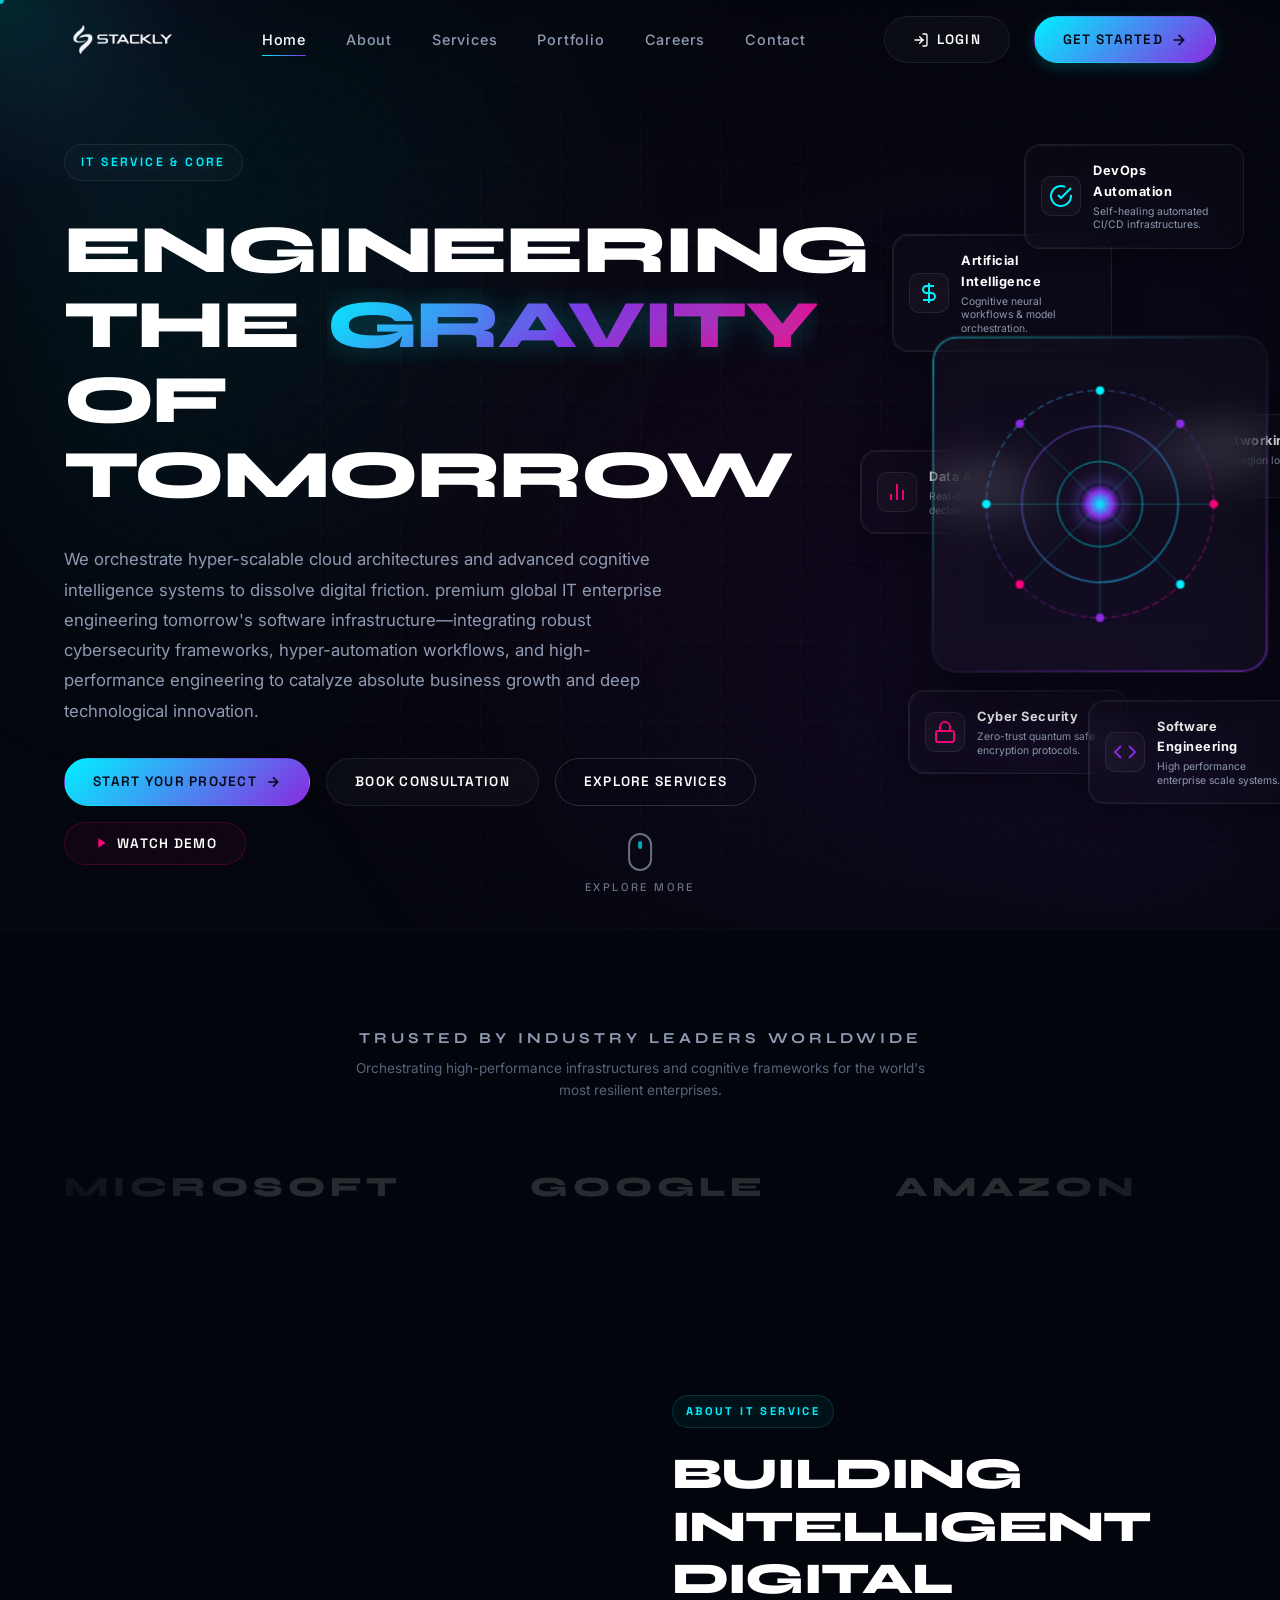
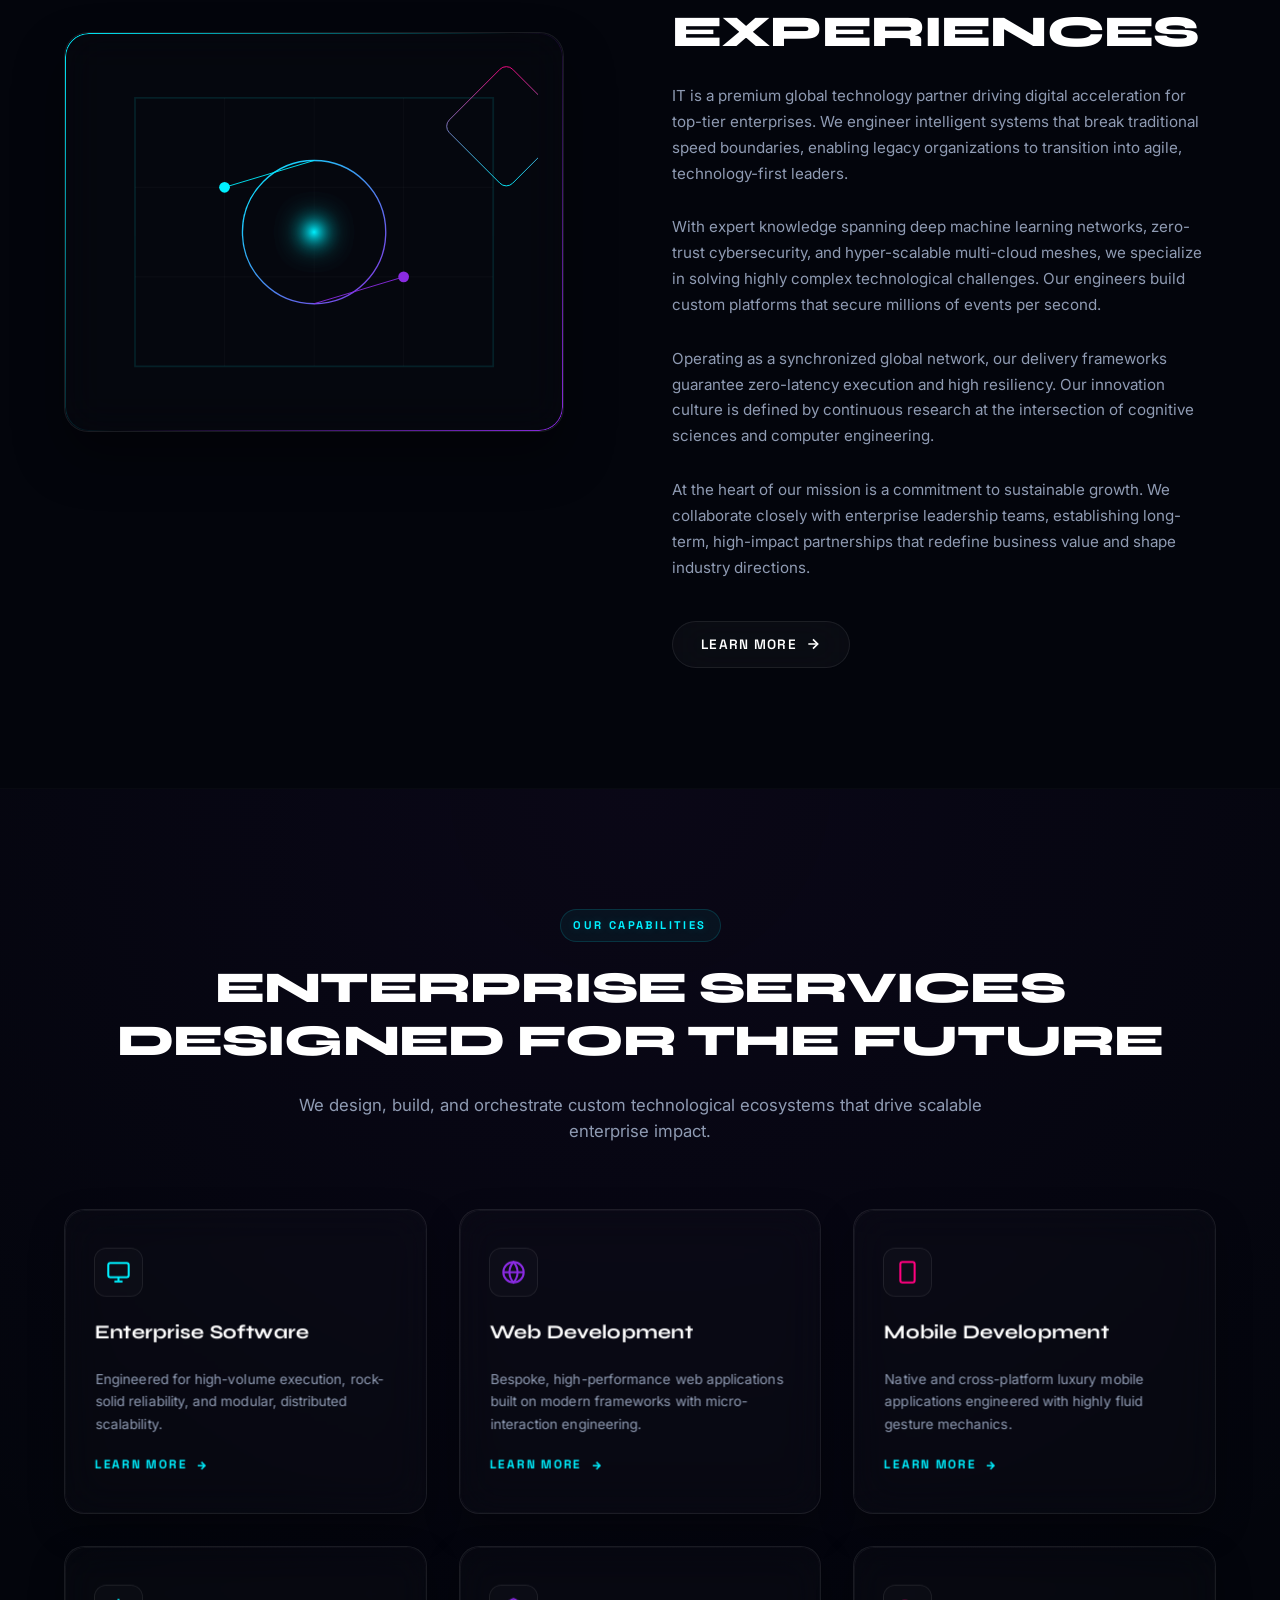
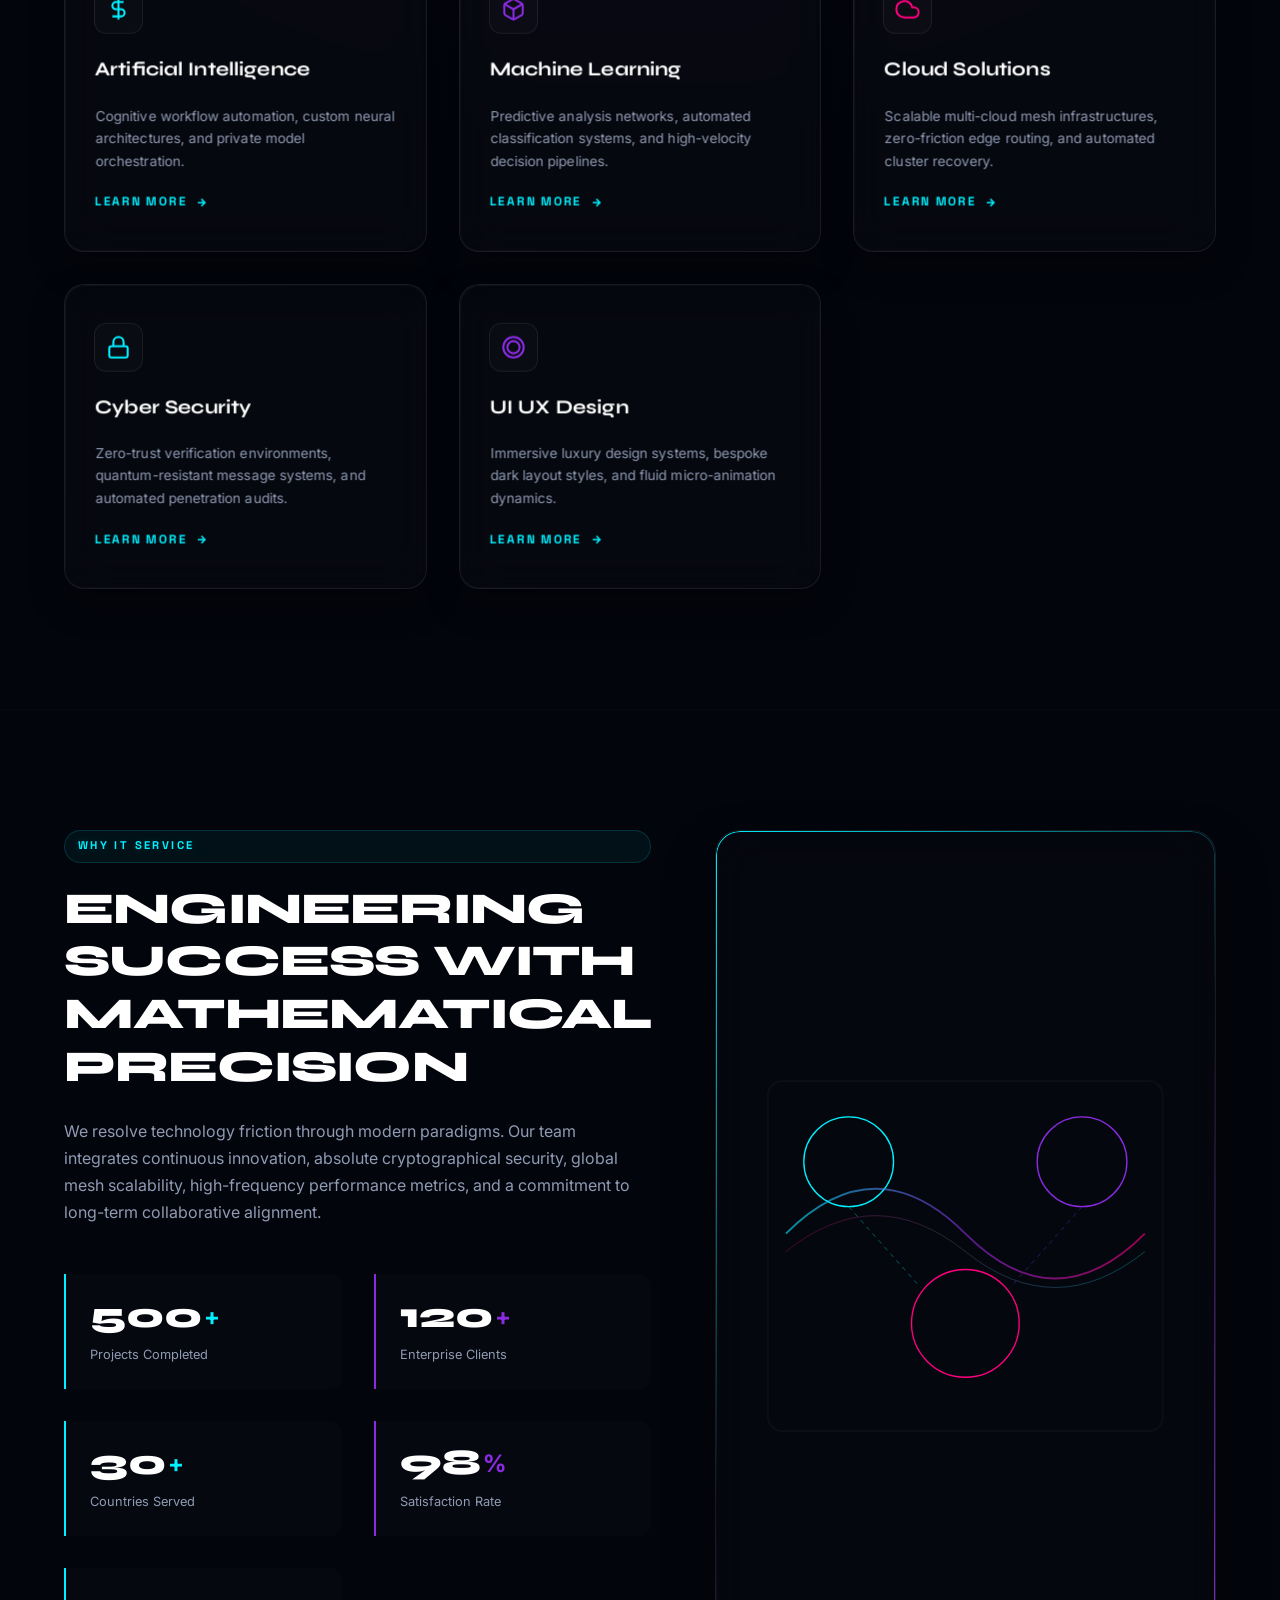
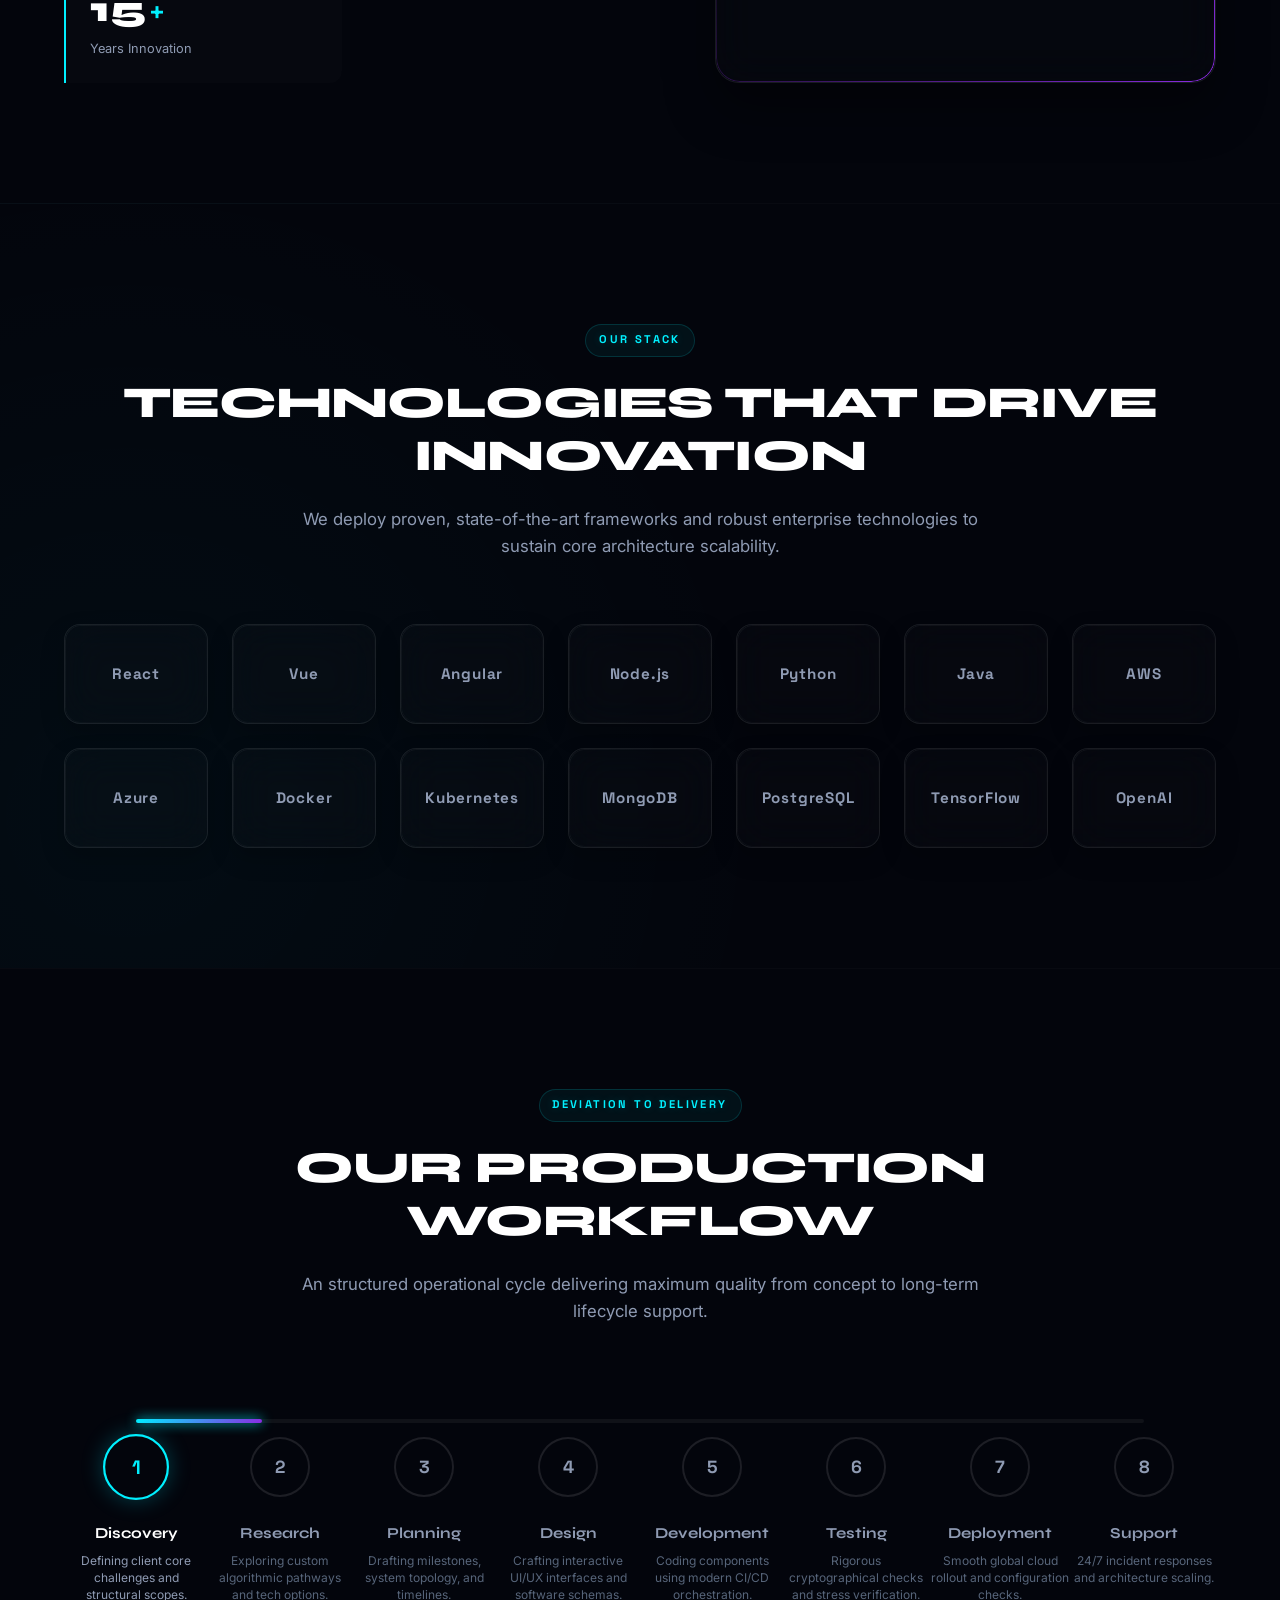
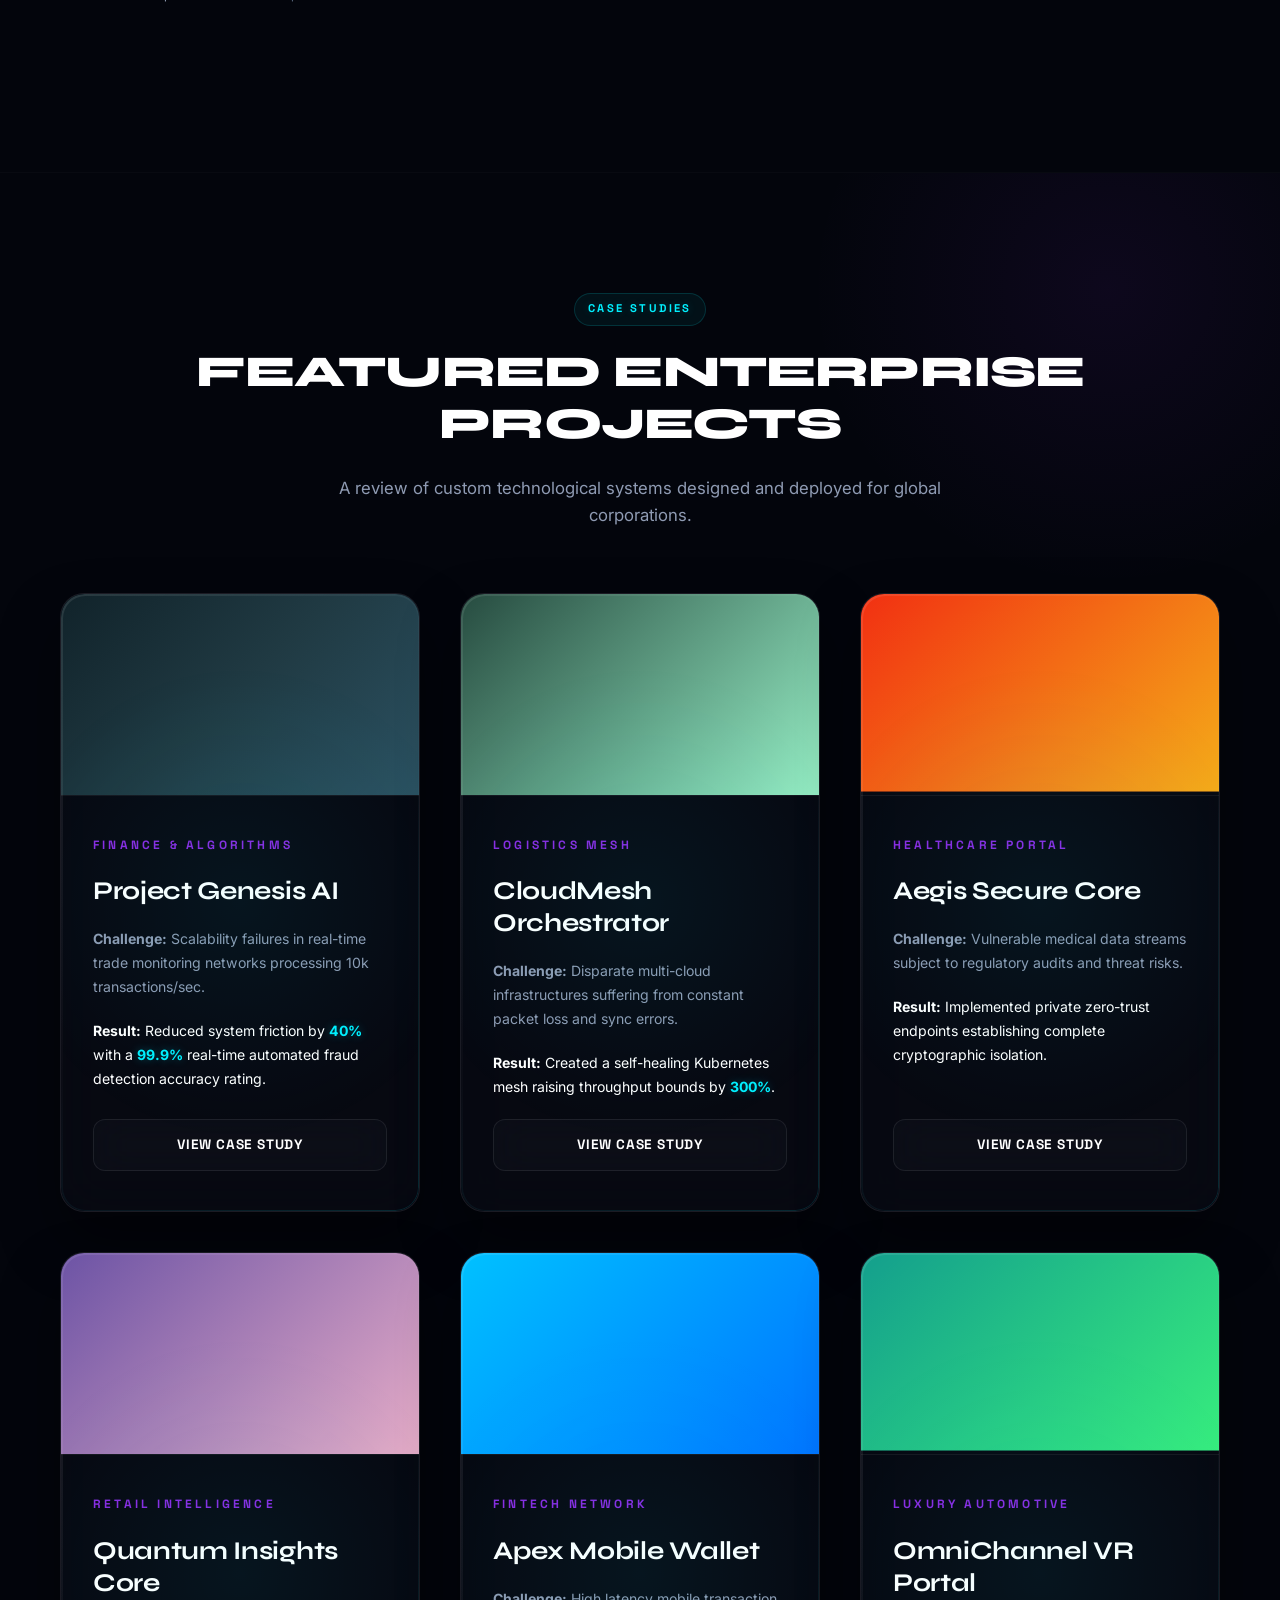
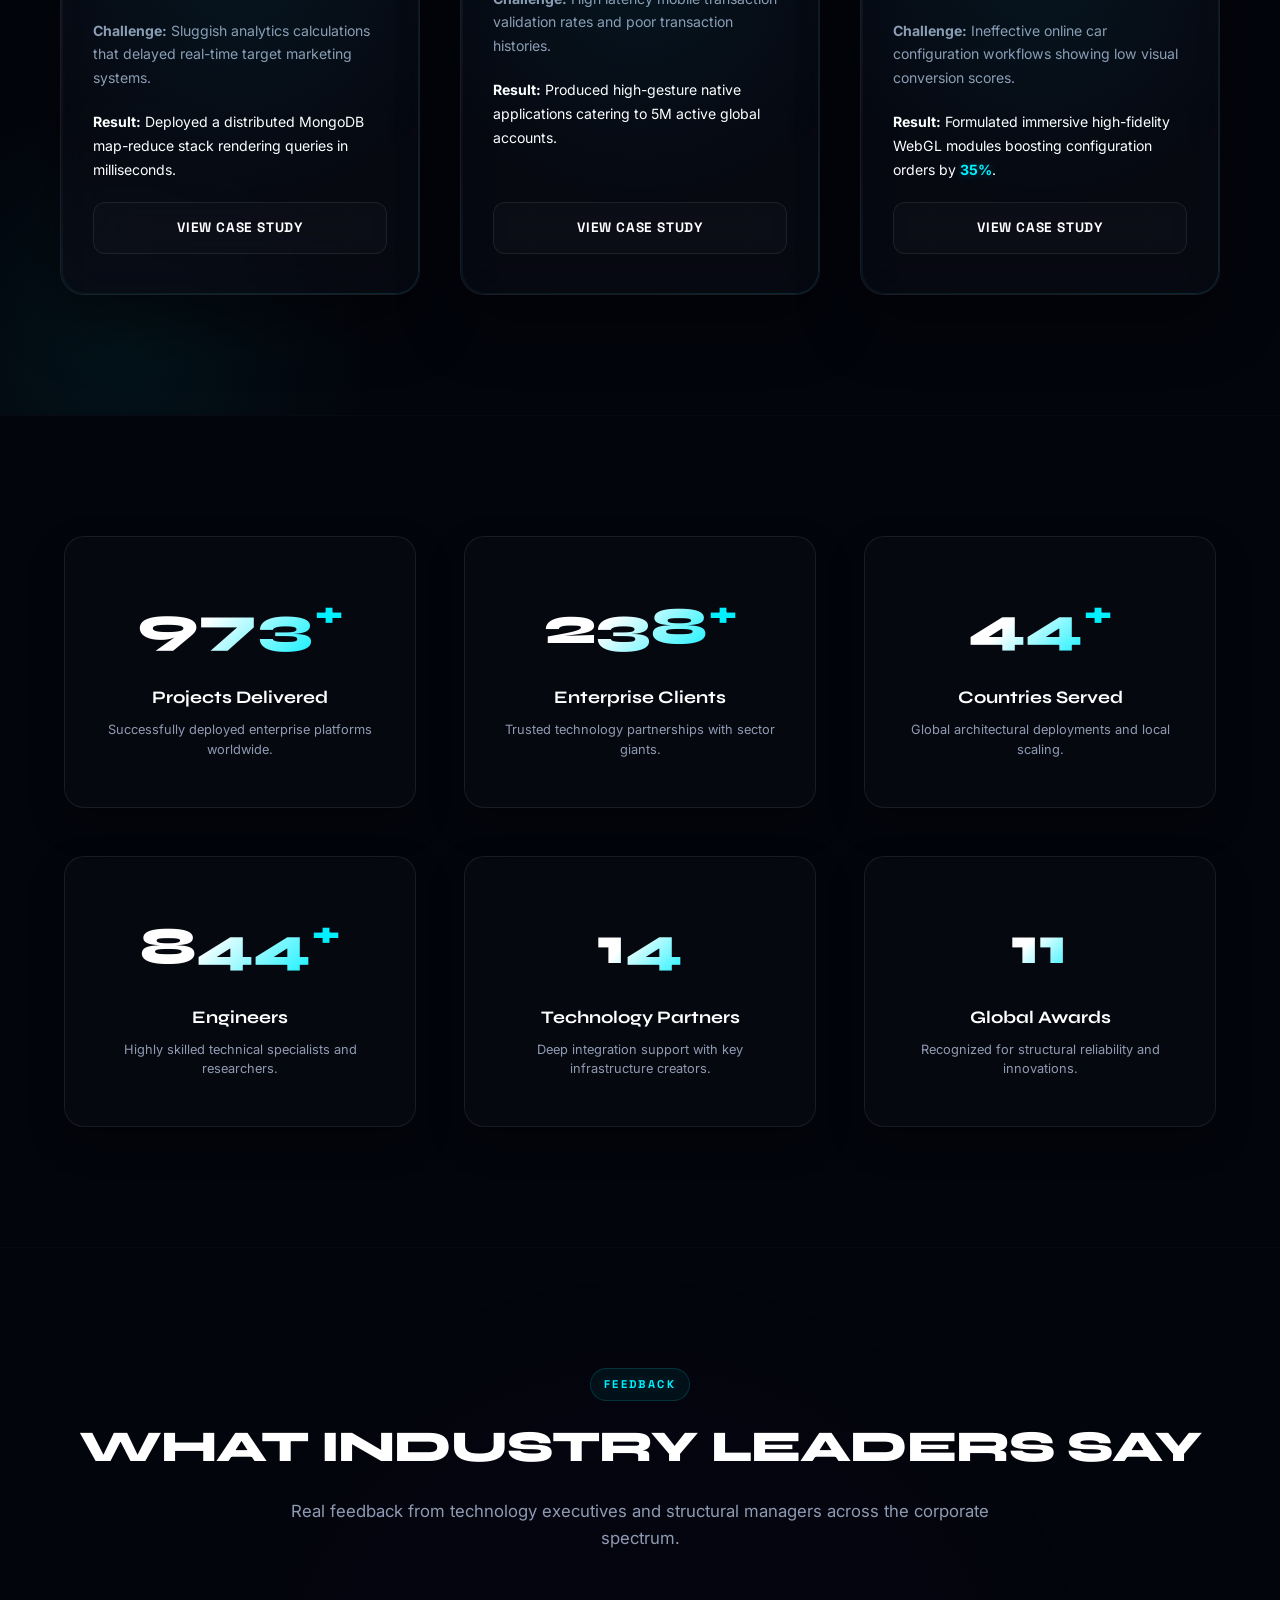
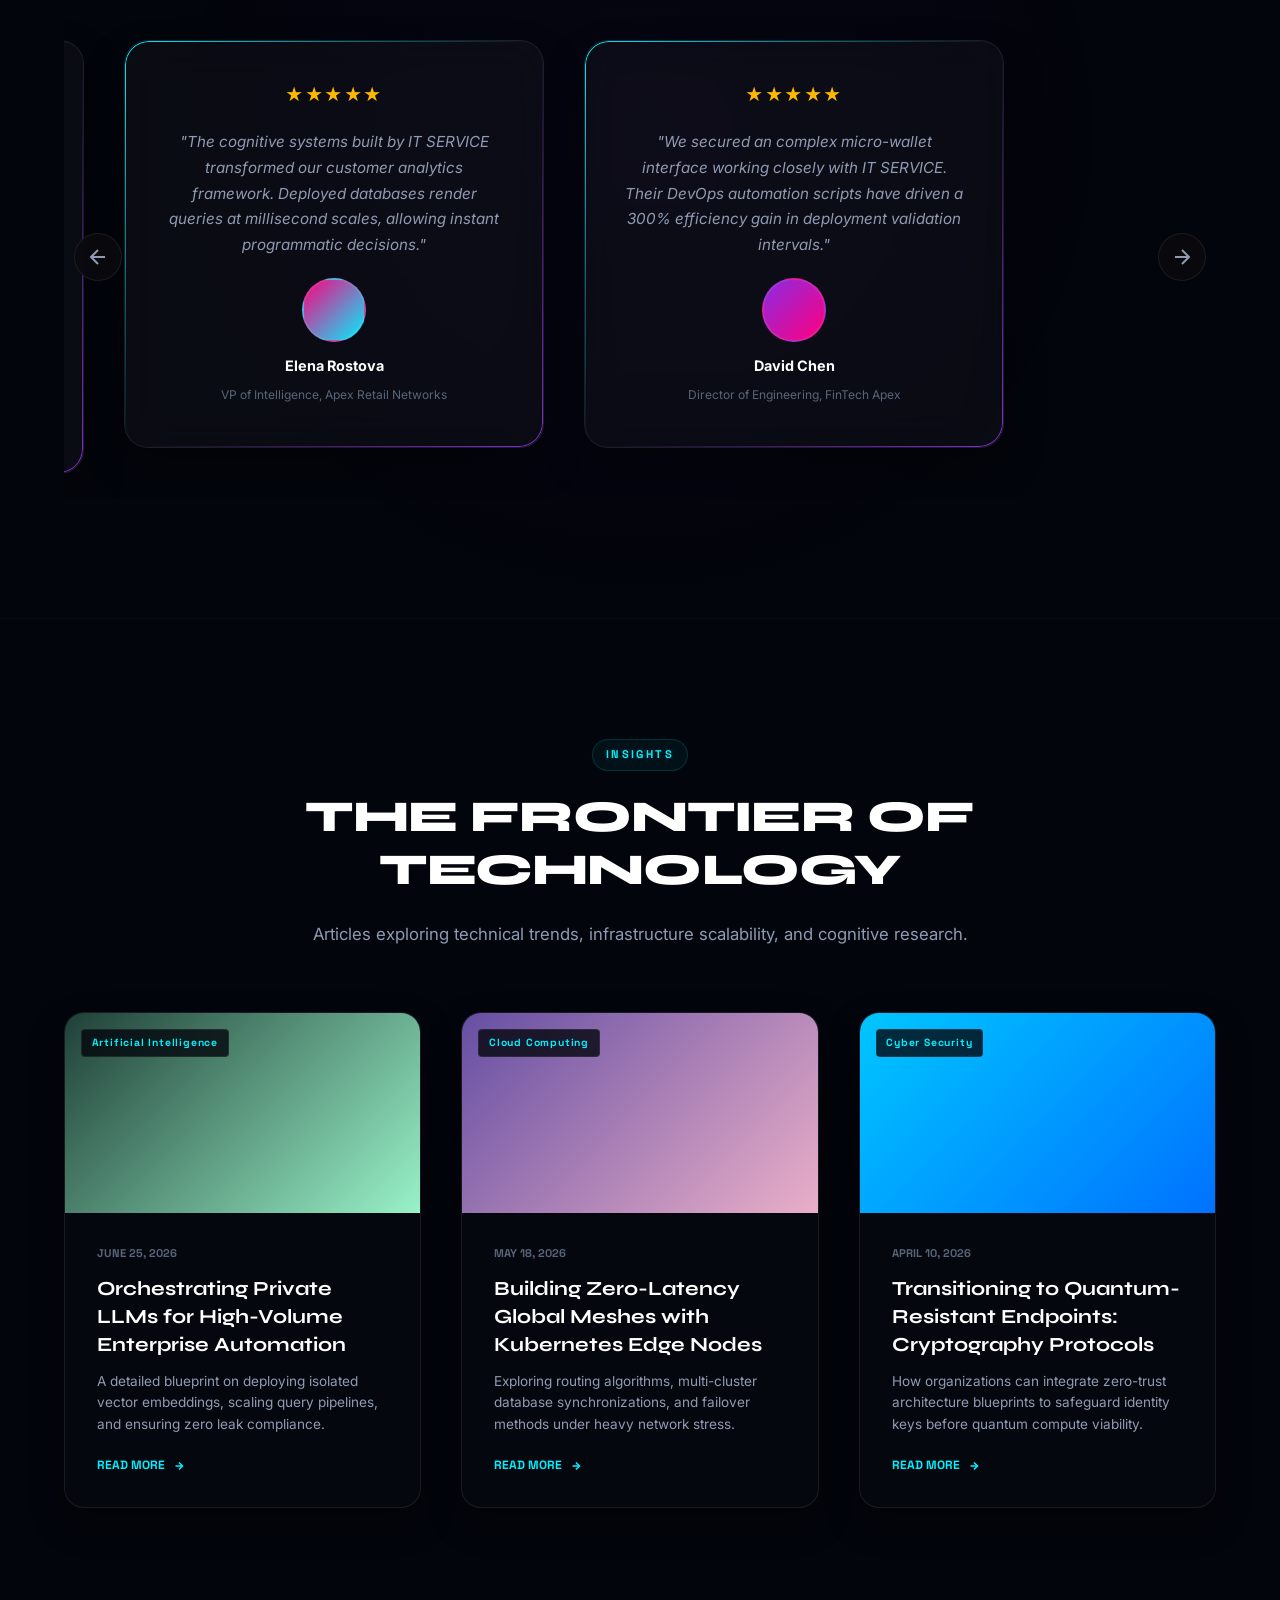
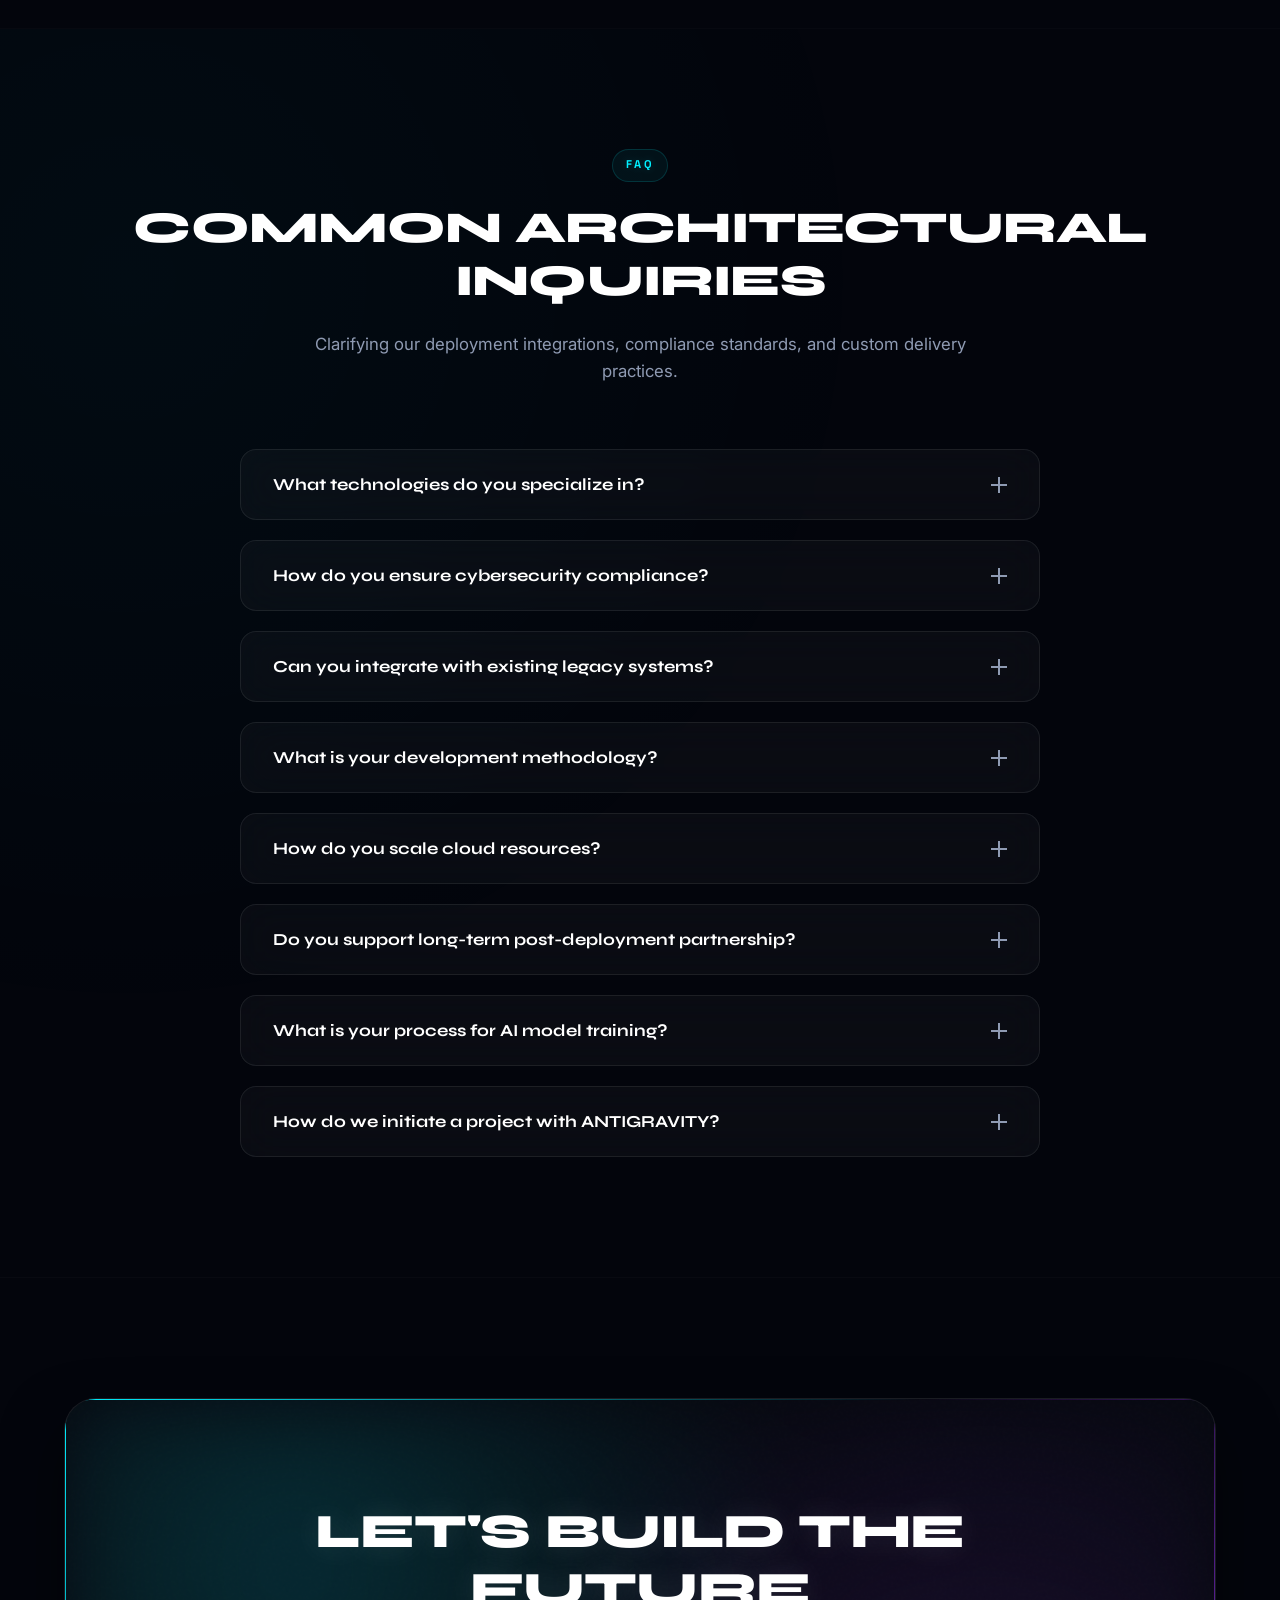
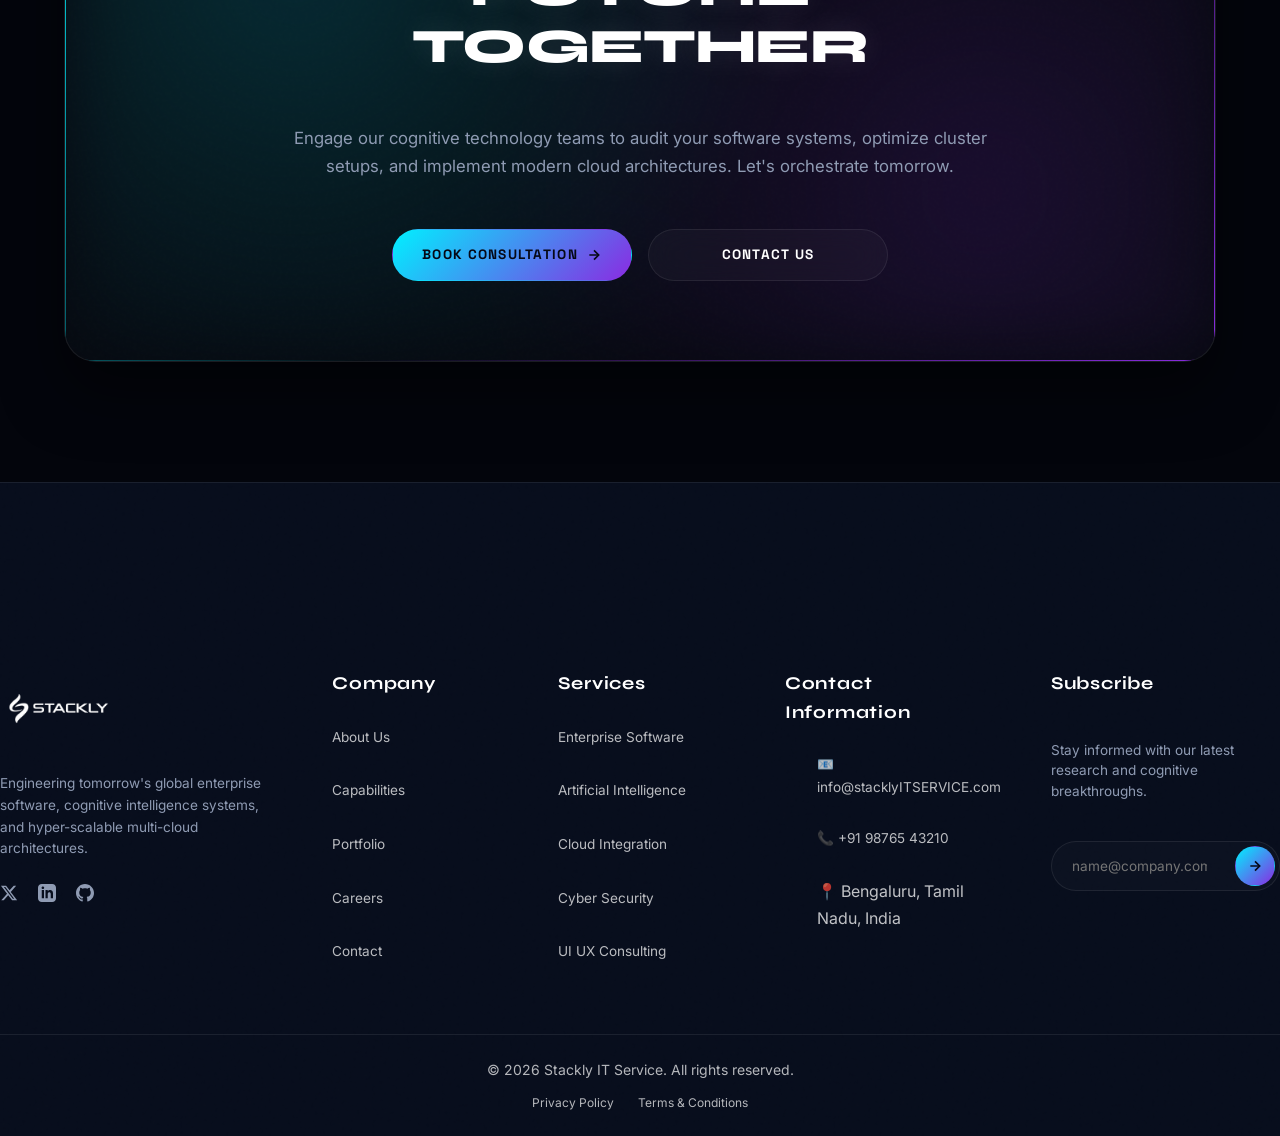
==== index.html @ c68f9cc6 "first commit" ====
<!DOCTYPE html>
<html lang="en">

<head>
    <meta charset="UTF-8">
    <meta name="viewport" content="width=device-width, initial-scale=1.0">
    <title>IT SERVICE</title>

    <!-- Meta Tags for SEO -->
    <meta name="description"
        content="ANTIGRAVITY engineers tomorrow's global enterprise software, cognitive intelligence systems, and hyper-scalable cloud solutions. Discover luxury IT architecture.">
    <meta name="keywords"
        content="Enterprise Software, Artificial Intelligence, Cloud Infrastructure, Cyber Security, Automation, Digital Transformation, Luxury IT, Vercel design, Tesla inspired">
    <meta name="author" content="ANTIGRAVITY Group">

    <!-- Open Graph / Social -->
    <meta property="og:title" content="ANTIGRAVITY | Premium Enterprise IT & Intelligence">
    <meta property="og:description"
        content="Orchestrating high-performance digital transformation. Discover our advanced technology systems.">
    <meta property="og:type" content="website">
    <meta property="og:site_name" content="ANTIGRAVITY">

    <!-- Fonts -->
    <link rel="preconnect" href="https://fonts.googleapis.com">
    <link rel="preconnect" href="https://fonts.gstatic.com" crossorigin>
    <link
        href="https://fonts.googleapis.com/css2?family=Inter:wght@300;400;500;600;700&family=Syne:wght@500;700;800&family=Space+Grotesk:wght@400;500;700&display=swap"
        rel="stylesheet">

    <!-- Stylesheets -->
    <link rel="stylesheet" href="style.css">
</head>

<body class="loading">

    <!-- Custom Cursor & Background Glow Spotlights -->
    <div class="cursor-glow" id="cursorGlow"></div>
    <div class="custom-cursor" id="customCursor"></div>

    <!-- PREMIUM LOADER -->
    <div id="loader" class="loader-container">
        <!-- Aurora and Noise backgrounds -->
        <div class="loader-aurora"></div>
        <div class="loader-noise"></div>
        <div class="loader-particles" id="loaderParticles"></div>

        <div class="loader-content">
            <!-- Rotating Glow Ring -->
            <div class="loader-ring-wrapper">
                <div class="loader-glow-ring"></div>
                <!-- Animated SVG Logo -->
                <svg class="loader-logo" viewBox="0 0 100 100" fill="none" xmlns="http://www.w3.org/2000/svg">
                    <path d="M50 15L85 75H15L50 15Z" stroke="url(#logoGlow)" stroke-width="4" stroke-linejoin="round" />
                    <path d="M50 35L70 70H30L50 35Z" fill="url(#logoFill)" />
                    <circle cx="50" cy="50" r="8" fill="#00f0ff" class="logo-core" />
                    <defs>
                        <linearGradient id="logoGlow" x1="15" y1="15" x2="85" y2="75" gradientUnits="userSpaceOnUse">
                            <stop offset="0%" stop-color="#00f0ff" />
                            <stop offset="50%" stop-color="#8a2be2" />
                            <stop offset="100%" stop-color="#ff007f" />
                        </linearGradient>
                        <linearGradient id="logoFill" x1="30" y1="35" x2="70" y2="70" gradientUnits="userSpaceOnUse">
                            <stop offset="0%" stop-color="rgba(0, 240, 255, 0.4)" />
                            <stop offset="100%" stop-color="rgba(138, 43, 226, 0.1)" />
                        </linearGradient>
                    </defs>
                </svg>
            </div>

            <!-- Progress indicators -->
            <h2 class="loader-title">IT SERVICE</h2>
            <div class="loader-progress-container">
                <div class="loader-progress-bar" id="progressBar"></div>
            </div>
            <div class="loader-stats">
                <span class="loader-percentage" id="loaderPercentage">0%</span>
                <span class="loader-status-text" id="loaderStatusText">Loading Experience...</span>
            </div>
        </div>
    </div>

    <!-- PREMIUM NAVBAR -->
    <header class="navbar" id="mainNavbar">
        <div class="navbar-container">
            <!-- Premium Logo -->
            <a href="#" class="logo-link">
    <img src="assets/logo.webp" alt="IT Logo" class="site-logo">
</a>

            <!-- Navigation Links (Center) -->
            <nav class="nav-menu">
                <ul class="nav-list">
                    <li class="nav-item"><a href="index.html" class="nav-link active">Home</a></li>
                    <li class="nav-item"><a href="about.html" class="nav-link">About</a></li>
                    <li class="nav-item"><a href="services.html" class="nav-link">Services</a></li>
                    <li class="nav-item"><a href="portfolio.html" class="nav-link">Portfolio</a></li>
                    <li class="nav-item"><a href="careers.html" class="nav-link">Careers</a></li>
                    <li class="nav-item"><a href="contact.html" class="nav-link">Contact</a></li>
                </ul>
            </nav>

            <!-- Action Buttons (Right) -->
            <div class="nav-actions">
                <a href="javascript:void(0)" class="btn btn-login btn-magnetic" onclick="openAuth()">

                    <span class="btn-ripple-container"></span>

                    <span class="btn-inner">
                        <svg class="icon-login" width="16" height="16" viewBox="0 0 24 24" fill="none"
                            stroke="currentColor" stroke-width="2" stroke-linecap="round" stroke-linejoin="round">
                            <path d="M15 3h4a2 2 0 0 1 2 2v14a2 2 0 0 1-2 2h-4" />
                            <polyline points="10 17 15 12 10 7" />
                            <line x1="15" y1="12" x2="3" y2="12" />
                        </svg>

                        LOGIN
                    </span>

                </a>
                <a href="contact.html" class="btn btn-started btn-magnetic">
                    <span class="btn-ripple-container"></span>
                    <span class="btn-inner">
                        GET STARTED
                        <svg class="icon-arrow" width="16" height="16" viewBox="0 0 24 24" fill="none"
                            stroke="currentColor" stroke-width="2.5" stroke-linecap="round" stroke-linejoin="round">
                            <line x1="5" y1="12" x2="19" y2="12" />
                            <polyline points="12 5 19 12 12 19" />
                        </svg>
                    </span>
                </a>
            </div>

            <!-- Hamburger Button -->
            <button class="hamburger-btn" id="mobileMenuToggle" aria-label="Toggle Menu">
                <span class="hamburger-line"></span>
                <span class="hamburger-line"></span>
                <span class="hamburger-line"></span>
            </button>
        </div>
    </header>

    <!-- MOBILE FULLSCREEN OVERLAY MENU -->
    <div class="mobile-overlay" id="mobileOverlay">
        <div class="mobile-overlay-noise"></div>
        <div class="mobile-overlay-container">
            <nav class="mobile-nav">
                <ul class="mobile-list">
                    <li class="mobile-item"><a href="index.html" class="mobile-link active">Home</a></li>
                    <li class="mobile-item"><a href="about.html" class="mobile-link">About</a></li>
                    <li class="mobile-item"><a href="services.html" class="mobile-link">Services</a></li>
                    <li class="mobile-item"><a href="portfolio.html" class="mobile-link">Portfolio</a></li>
                    <li class="mobile-item"><a href="careers.html" class="mobile-link">Careers</a></li>
                    <li class="mobile-item"><a href="contact.html" class="mobile-link">Contact</a></li>
                </ul>
            </nav>
            <div class="mobile-actions">
                <a href="login.html" class="btn btn-login btn-magnetic">
                    <span class="btn-inner">
                        <svg class="icon-login" width="18" height="18" viewBox="0 0 24 24" fill="none"
                            stroke="currentColor" stroke-width="2" stroke-linecap="round" stroke-linejoin="round">
                            <path d="M15 3h4a2 2 0 0 1 2 2v14a2 2 0 0 1-2 2h-4" />
                            <polyline points="10 17 15 12 10 7" />
                            <line x1="15" y1="12" x2="3" y2="12" />
                        </svg>
                        LOGIN
                    </span>
                </a>
                <a href="contact.html" class="btn btn-started btn-magnetic">
                    <span class="btn-inner">
                        GET STARTED
                        <svg class="icon-arrow" width="18" height="18" viewBox="0 0 24 24" fill="none"
                            stroke="currentColor" stroke-width="2.5" stroke-linecap="round" stroke-linejoin="round">
                            <line x1="5" y1="12" x2="19" y2="12" />
                            <polyline points="12 5 19 12 12 19" />
                        </svg>
                    </span>
                </a>
            </div>
            <!-- Social Icons -->
            <div class="mobile-socials">
                <a href="#" class="social-link" aria-label="Twitter">
                    <svg width="20" height="20" fill="currentColor" viewBox="0 0 24 24">
                        <path
                            d="M18.244 2.25h3.308l-7.227 8.26 8.502 11.24H16.17l-5.214-6.817L4.99 21.75H1.68l7.73-8.835L1.254 2.25H8.08l4.713 6.231zm-1.161 17.52h1.833L7.084 4.126H5.117z" />
                    </svg>
                </a>
                <a href="#" class="social-link" aria-label="LinkedIn">
                    <svg width="20" height="20" fill="currentColor" viewBox="0 0 24 24">
                        <path
                            d="M19 0h-14c-2.761 0-5 2.239-5 5v14c0 2.761 2.239 5 5 5h14c2.762 0 5-2.239 5-5v-14c0-2.761-2.238-5-5-5zm-11 19h-3v-11h3v11zm-1.5-12.268c-.966 0-1.75-.779-1.75-1.75s.784-1.75 1.75-1.75 1.75.779 1.75 1.75-.784 1.75-1.75 1.75zm13.5 12.268h-3v-5.604c0-3.368-4-3.113-4 0v5.604h-3v-11h3v1.765c1.396-2.586 7-2.777 7 2.476v6.759z" />
                    </svg>
                </a>
                <a href="#" class="social-link" aria-label="GitHub">
                    <svg width="20" height="20" fill="currentColor" viewBox="0 0 24 24">
                        <path
                            d="M12 0c-6.626 0-12 5.373-12 12 0 5.302 3.438 9.8 8.207 11.387.599.111.793-.261.793-.577v-2.234c-3.338.726-4.033-1.416-4.033-1.416-.546-1.387-1.333-1.756-1.333-1.756-1.089-.745.083-.729.083-.729 1.205.084 1.839 1.237 1.839 1.237 1.07 1.834 2.807 1.304 3.492.997.107-.775.418-1.305.762-1.604-2.665-.305-5.467-1.334-5.467-5.931 0-1.311.469-2.381 1.236-3.221-.124-.303-.535-1.524.117-3.176 0 0 1.008-.322 3.301 1.23.957-.266 1.983-.399 3.003-.404 1.02.005 2.047.138 3.006.404 2.291-1.552 3.297-1.23 3.297-1.23.653 1.653.242 2.874.118 3.176.77.84 1.235 1.911 1.235 3.221 0 4.609-2.807 5.624-5.479 5.921.43.372.823 1.102.823 2.222v3.293c0 .319.192.694.801.576 4.765-1.589 8.199-6.086 8.199-11.386 0-6.627-5.373-12-12-12z" />
                    </svg>
                </a>
            </div>
        </div>
    </div>

    <!-- HERO SECTION -->
    <main class="hero-section" id="heroSection">
        <!-- Aurora and Mesh background elements -->
        <div class="hero-aurora-bg"></div>
        <div class="hero-grid-lines"></div>
        <div class="hero-glow-spotlight" id="heroSpotlight"></div>
        <div class="hero-noise-texture"></div>

        <div class="hero-container">
            <!-- Left Side copy -->
            <div class="hero-left">
                <div class="reveal-wrapper">
                    <span class="hero-badge">IT SERVICE & CORE</span>
                </div>
                <h1 class="hero-heading">
                    <span class="word-wrapper"><span class="word">ENGINEERING</span></span>
                    <span class="word-wrapper"><span class="word">THE</span></span>
                    <span class="word-wrapper"><span class="word-glow">GRAVITY</span></span>
                    <span class="word-wrapper"><span class="word">OF</span></span>
                    <span class="word-wrapper"><span class="word">TOMORROW</span></span>
                </h1>

                <p class="hero-subheading">
                    We orchestrate hyper-scalable cloud architectures and advanced cognitive intelligence systems to
                    dissolve digital friction. premium global IT enterprise engineering tomorrow's
                    software infrastructure—integrating robust cybersecurity frameworks, hyper-automation workflows, and
                    high-performance engineering to catalyze absolute business growth and deep technological innovation.
                </p>

                <!-- Button layout -->
                <div class="hero-button-group">
                    <a href="contact.html" class="btn btn-primary btn-magnetic">
                        <span class="btn-ripple-container"></span>
                        <span class="btn-inner">
                            START YOUR PROJECT
                            <svg class="icon-arrow" width="16" height="16" viewBox="0 0 24 24" fill="none"
                                stroke="currentColor" stroke-width="2.5">
                                <line x1="5" y1="12" x2="19" y2="12" />
                                <polyline points="12 5 19 12 12 19" />
                            </svg>
                        </span>
                    </a>

                    <a href="#" class="btn btn-secondary btn-magnetic">
                        <span class="btn-ripple-container"></span>
                        <span class="btn-inner">BOOK CONSULTATION</span>
                    </a>

                    <a href="#" class="btn btn-outline btn-magnetic">
                        <span class="btn-ripple-container"></span>
                        <span class="btn-inner">EXPLORE SERVICES</span>
                    </a>

                    <button class="btn btn-demo btn-magnetic" id="watchDemoBtn">
                        <span class="btn-ripple-container"></span>
                        <span class="btn-inner">
                            <svg class="icon-play" width="16" height="16" viewBox="0 0 24 24" fill="currentColor">
                                <path d="M8 5v14l11-7z" />
                            </svg>
                            WATCH DEMO
                        </span>
                    </button>
                </div>
            </div>

            <!-- Right Side interactive graphic with orbiting floating technology cards -->
            <div class="hero-right">
                <div class="hero-graphic-wrapper" id="parallaxContainer">

                    <!-- Premium central card with reflection and glowing borders -->
                    <div class="hero-main-card">
                        <div class="card-glow-border"></div>
                        <div class="card-reflection"></div>

                        <!-- Core premium vector graphic representing global intelligence node -->
                        <div class="hero-core-graphic">
                            <svg viewBox="0 0 400 400" fill="none" xmlns="http://www.w3.org/2000/svg"
                                class="quantum-node-svg">
                                <circle cx="200" cy="200" r="160" stroke="url(#coreRingGrad)" stroke-width="1.5"
                                    stroke-dasharray="10 5" class="svg-orbit-ring ring-outer" />
                                <circle cx="200" cy="200" r="110" stroke="url(#coreRingGrad2)" stroke-width="2"
                                    class="svg-orbit-ring ring-mid" />
                                <circle cx="200" cy="200" r="60" stroke="#00f0ff" stroke-width="1"
                                    class="svg-orbit-ring ring-inner" />

                                <!-- Core glowing node -->
                                <circle cx="200" cy="200" r="30" fill="url(#coreGlowGrad)" filter="url(#glowFilter)"
                                    class="svg-core-node" />

                                <!-- Connections -->
                                <g stroke="rgba(0, 240, 255, 0.4)" stroke-width="1">
                                    <line x1="200" y1="40" x2="200" y2="360" />
                                    <line x1="40" y1="200" x2="360" y2="200" />
                                    <line x1="87" y1="87" x2="313" y2="313" />
                                    <line x1="87" y1="313" x2="313" y2="87" />
                                </g>

                                <!-- Pulsing signal nodes -->
                                <circle cx="200" cy="40" r="6" fill="#00f0ff" class="signal-node node-n" />
                                <circle cx="313" cy="87" r="6" fill="#8a2be2" class="signal-node node-ne" />
                                <circle cx="360" cy="200" r="6" fill="#ff007f" class="signal-node node-e" />
                                <circle cx="313" cy="313" r="6" fill="#00f0ff" class="signal-node node-se" />
                                <circle cx="200" cy="360" r="6" fill="#8a2be2" class="signal-node node-s" />
                                <circle cx="87" cy="313" r="6" fill="#ff007f" class="signal-node node-sw" />
                                <circle cx="40" cy="200" r="6" fill="#00f0ff" class="signal-node node-w" />
                                <circle cx="87" cy="87" r="6" fill="#8a2be2" class="signal-node node-nw" />

                                <!-- Definitions -->
                                <defs>
                                    <filter id="glowFilter" x="-50%" y="-50%" width="200%" height="200%">
                                        <feGaussianBlur stdDeviation="15" result="blur" />
                                        <feMerge>
                                            <feMergeNode in="blur" />
                                            <feMergeNode in="SourceGraphic" />
                                        </feMerge>
                                    </filter>
                                    <linearGradient id="coreRingGrad" x1="40" y1="40" x2="360" y2="360"
                                        gradientUnits="userSpaceOnUse">
                                        <stop offset="0%" stop-color="rgba(0, 240, 255, 0.7)" />
                                        <stop offset="50%" stop-color="rgba(138, 43, 226, 0.4)" />
                                        <stop offset="100%" stop-color="rgba(255, 0, 127, 0.7)" />
                                    </linearGradient>
                                    <linearGradient id="coreRingGrad2" x1="90" y1="90" x2="310" y2="310"
                                        gradientUnits="userSpaceOnUse">
                                        <stop offset="0%" stop-color="rgba(138, 43, 226, 0.6)" />
                                        <stop offset="100%" stop-color="rgba(0, 240, 255, 0.6)" />
                                    </linearGradient>
                                    <radialGradient id="coreGlowGrad" cx="50%" cy="50%" r="50%">
                                        <stop offset="0%" stop-color="#00f0ff" />
                                        <stop offset="60%" stop-color="#8a2be2" />
                                        <stop offset="100%" stop-color="rgba(5, 8, 22, 0.9)" />
                                    </radialGradient>
                                </defs>
                            </svg>
                        </div>
                    </div>

                    <!-- FLOATING TECHNOLOGY CARDS (Distributed dynamically in 3D space around main container) -->
                    <!-- Card 1: Artificial Intelligence -->
                    <div class="tech-card card-ai" data-depth="0.15">
                        <div class="tech-card-glow"></div>
                        <div class="tech-card-icon">
                            <svg width="24" height="24" viewBox="0 0 24 24" fill="none" stroke="#00f0ff"
                                stroke-width="2">
                                <path d="M12 2v20M17 5H9.5a3.5 3.5 0 0 0 0 7h5a3.5 3.5 0 0 1 0 7H6" />
                            </svg>
                        </div>
                        <div class="tech-card-info">
                            <h3>Artificial Intelligence</h3>
                            <p>Cognitive neural workflows & model orchestration.</p>
                        </div>
                    </div>

                    <!-- Card 2: Cloud Infrastructure -->
                    <div class="tech-card card-cloud" data-depth="-0.2">
                        <div class="tech-card-glow"></div>
                        <div class="tech-card-icon">
                            <svg width="24" height="24" viewBox="0 0 24 24" fill="none" stroke="#8a2be2"
                                stroke-width="2">
                                <path d="M18 10h-1.26A8 8 0 1 0 9 20h9a5 5 0 0 0 0-10z" />
                            </svg>
                        </div>
                        <div class="tech-card-info">
                            <h3>Cloud Networking</h3>
                            <p>Global multi-region low latency mesh.</p>
                        </div>
                    </div>

                    <!-- Card 3: Cyber Security -->
                    <div class="tech-card card-security" data-depth="0.25">
                        <div class="tech-card-glow"></div>
                        <div class="tech-card-icon">
                            <svg width="24" height="24" viewBox="0 0 24 24" fill="none" stroke="#ff007f"
                                stroke-width="2">
                                <rect x="3" y="11" width="18" height="11" rx="2" ry="2" />
                                <path d="M7 11V7a5 5 0 0 1 10 0v4" />
                            </svg>
                        </div>
                        <div class="tech-card-info">
                            <h3>Cyber Security</h3>
                            <p>Zero-trust quantum safe encryption protocols.</p>
                        </div>
                    </div>

                    <!-- Card 4: DevOps & Automation -->
                    <div class="tech-card card-automation" data-depth="-0.1">
                        <div class="tech-card-glow"></div>
                        <div class="tech-card-icon">
                            <svg width="24" height="24" viewBox="0 0 24 24" fill="none" stroke="#00f0ff"
                                stroke-width="2">
                                <path d="M22 11.08V12a10 10 0 1 1-5.93-9.14" />
                                <polyline points="22 4 12 14.01 9 11.01" />
                            </svg>
                        </div>
                        <div class="tech-card-info">
                            <h3>DevOps Automation</h3>
                            <p>Self-healing automated CI/CD infrastructures.</p>
                        </div>
                    </div>

                    <!-- Card 5: Software Engineering -->
                    <div class="tech-card card-engineering" data-depth="0.3">
                        <div class="tech-card-glow"></div>
                        <div class="tech-card-icon">
                            <svg width="24" height="24" viewBox="0 0 24 24" fill="none" stroke="#8a2be2"
                                stroke-width="2">
                                <polyline points="16 18 22 12 16 6" />
                                <polyline points="8 6 2 12 8 18" />
                            </svg>
                        </div>
                        <div class="tech-card-info">
                            <h3>Software Engineering</h3>
                            <p>High performance enterprise scale systems.</p>
                        </div>
                    </div>

                    <!-- Card 6: Data Analytics -->
                    <div class="tech-card card-data" data-depth="-0.25">
                        <div class="tech-card-glow"></div>
                        <div class="tech-card-icon">
                            <svg width="24" height="24" viewBox="0 0 24 24" fill="none" stroke="#ff007f"
                                stroke-width="2">
                                <line x1="18" y1="20" x2="18" y2="10" />
                                <line x1="12" y1="20" x2="12" y2="4" />
                                <line x1="6" y1="20" x2="6" y2="14" />
                            </svg>
                        </div>
                        <div class="tech-card-info">
                            <h3>Data Analytics</h3>
                            <p>Real-time distributed decision intelligence.</p>
                        </div>
                    </div>

                </div>
            </div>
        </div>

        <!-- SCROLL INDICATOR -->
        <div class="scroll-indicator">
            <div class="mouse-icon">
                <span class="mouse-wheel"></span>
            </div>
            <span class="scroll-text">EXPLORE MORE</span>
        </div>
    </main>

    <!-- 1. TRUSTED BY GLOBAL ENTERPRISES (Infinite Logo Marquee) -->
    <section class="trusted-section reveal-on-scroll">
        <div class="section-container">
            <h2 class="marquee-title">TRUSTED BY INDUSTRY LEADERS WORLDWIDE</h2>
            <p class="marquee-subtitle">Orchestrating high-performance infrastructures and cognitive frameworks for the
                world's most resilient enterprises.</p>

            <div class="logo-marquee-wrapper">
                <div class="logo-marquee-track">
                    <!-- Original set -->
                    <div class="marquee-item"><span class="logo-text-glow">MICROSOFT</span></div>
                    <div class="marquee-item"><span class="logo-text-glow">GOOGLE</span></div>
                    <div class="marquee-item"><span class="logo-text-glow">AMAZON</span></div>
                    <div class="marquee-item"><span class="logo-text-glow">ORACLE</span></div>
                    <div class="marquee-item"><span class="logo-text-glow">IBM</span></div>
                    <div class="marquee-item"><span class="logo-text-glow">CISCO</span></div>
                    <div class="marquee-item"><span class="logo-text-glow">ADOBE</span></div>
                    <div class="marquee-item"><span class="logo-text-glow">INTEL</span></div>
                    <div class="marquee-item"><span class="logo-text-glow">NVIDIA</span></div>
                    <div class="marquee-item"><span class="logo-text-glow">SAP</span></div>
                    <div class="marquee-item"><span class="logo-text-glow">DELL</span></div>
                    <div class="marquee-item"><span class="logo-text-glow">OPENAI</span></div>
                    <!-- Duplicate set for infinite loop -->
                    <div class="marquee-item"><span class="logo-text-glow">MICROSOFT</span></div>
                    <div class="marquee-item"><span class="logo-text-glow">GOOGLE</span></div>
                    <div class="marquee-item"><span class="logo-text-glow">AMAZON</span></div>
                    <div class="marquee-item"><span class="logo-text-glow">ORACLE</span></div>
                    <div class="marquee-item"><span class="logo-text-glow">IBM</span></div>
                    <div class="marquee-item"><span class="logo-text-glow">CISCO</span></div>
                    <div class="marquee-item"><span class="logo-text-glow">ADOBE</span></div>
                    <div class="marquee-item"><span class="logo-text-glow">INTEL</span></div>
                    <div class="marquee-item"><span class="logo-text-glow">NVIDIA</span></div>
                    <div class="marquee-item"><span class="logo-text-glow">SAP</span></div>
                    <div class="marquee-item"><span class="logo-text-glow">DELL</span></div>
                    <div class="marquee-item"><span class="logo-text-glow">OPENAI</span></div>
                </div>
            </div>
        </div>
    </section>

    <!-- 2. ABOUT PREVIEW SECTION -->
    <section class="about-section section-padding reveal-on-scroll">
        <div class="section-container grid-two-col">
            <!-- Left Side: Interactive Graphic/Placeholder Image -->
            <div class="about-left">
                <div class="about-image-card">
                    <div class="card-glow-border"></div>
                    <svg viewBox="0 0 500 400" fill="none" class="about-svg-graphic" xmlns="http://www.w3.org/2000/svg">
                        <!-- Abstract Innovation Grid -->
                        <path d="M50 50 L450 50 L450 350 L50 350 Z" stroke="rgba(0, 240, 255, 0.1)" stroke-width="2" />
                        <line x1="150" y1="50" x2="150" y2="350" stroke="rgba(255,255,255,0.03)" />
                        <line x1="250" y1="50" x2="250" y2="350" stroke="rgba(255,255,255,0.03)" />
                        <line x1="350" y1="50" x2="350" y2="350" stroke="rgba(255,255,255,0.03)" />
                        <line x1="50" y1="150" x2="450" y2="150" stroke="rgba(255,255,255,0.03)" />
                        <line x1="50" y1="250" x2="450" y2="250" stroke="rgba(255,255,255,0.03)" />

                        <!-- Floating Abstract Architecture Rings -->
                        <circle cx="250" cy="200" r="80" stroke="url(#aboutGrad1)" stroke-width="1.5"
                            class="svg-orbit-ring ring-outer" />
                        <rect x="200" y="150" width="100" height="100" rx="10" stroke="url(#aboutGrad2)"
                            stroke-width="1" transform="rotate(45 250 200)" class="svg-orbit-ring ring-mid" />
                        <circle cx="250" cy="200" r="30" fill="url(#aboutCoreGrad)" filter="url(#glowFilter)" />

                        <!-- Connecting Tech Nodes -->
                        <line x1="250" y1="120" x2="150" y2="150" stroke="#00f0ff" stroke-width="1" />
                        <line x1="250" y1="280" x2="350" y2="250" stroke="#8a2be2" stroke-width="1" />
                        <circle cx="150" cy="150" r="6" fill="#00f0ff" />
                        <circle cx="350" cy="250" r="6" fill="#8a2be2" />

                        <defs>
                            <linearGradient id="aboutGrad1" x1="0" y1="0" x2="1" y2="1">
                                <stop offset="0%" stop-color="#00f0ff" />
                                <stop offset="100%" stop-color="#8a2be2" />
                            </linearGradient>
                            <linearGradient id="aboutGrad2" x1="0" y1="0" x2="1" y2="1">
                                <stop offset="0%" stop-color="#ff007f" />
                                <stop offset="100%" stop-color="#00f0ff" />
                            </linearGradient>
                            <radialGradient id="aboutCoreGrad" cx="50%" cy="50%" r="50%">
                                <stop offset="0%" stop-color="#00f0ff" />
                                <stop offset="100%" stop-color="transparent" />
                            </radialGradient>
                        </defs>
                    </svg>
                </div>
            </div>

            <!-- Right Side: Content -->
            <div class="about-right">
                <span class="section-badge">ABOUT IT SERVICE</span>
                <h2 class="section-title">BUILDING INTELLIGENT DIGITAL EXPERIENCES</h2>
                <div class="about-content-wrapper">
                    <p class="about-paragraph">
                        IT is a premium global technology partner driving digital acceleration for top-tier
                        enterprises. We engineer intelligent systems that break traditional speed boundaries, enabling
                        legacy organizations to transition into agile, technology-first leaders.
                    </p>
                    <p class="about-paragraph">
                        With expert knowledge spanning deep machine learning networks, zero-trust cybersecurity, and
                        hyper-scalable multi-cloud meshes, we specialize in solving highly complex technological
                        challenges. Our engineers build custom platforms that secure millions of events per second.
                    </p>
                    <p class="about-paragraph">
                        Operating as a synchronized global network, our delivery frameworks guarantee zero-latency
                        execution and high resiliency. Our innovation culture is defined by continuous research at the
                        intersection of cognitive sciences and computer engineering.
                    </p>
                    <p class="about-paragraph">
                        At the heart of our mission is a commitment to sustainable growth. We collaborate closely with
                        enterprise leadership teams, establishing long-term, high-impact partnerships that redefine
                        business value and shape industry directions.
                    </p>
                </div>
                <a href="#" class="btn btn-secondary btn-magnetic learn-more-btn">
                    <span class="btn-inner">
                        LEARN MORE
                        <svg class="icon-arrow" width="16" height="16" viewBox="0 0 24 24" fill="none"
                            stroke="currentColor" stroke-width="2.5">
                            <line x1="5" y1="12" x2="19" y2="12" />
                            <polyline points="12 5 19 12 12 19" />
                        </svg>
                    </span>
                </a>
            </div>
        </div>
    </section>

    <!-- 3. SERVICES PREVIEW SECTION -->
    <section class="services-section section-padding reveal-on-scroll">
        <div class="section-container">
            <div class="section-header-center">
                <span class="section-badge">OUR CAPABILITIES</span>
                <h2 class="section-title">ENTERPRISE SERVICES DESIGNED FOR THE FUTURE</h2>
                <p class="section-subtitle">We design, build, and orchestrate custom technological ecosystems that drive
                    scalable enterprise impact.</p>
            </div>

            <div class="services-grid">
                <!-- Card 1: Enterprise Software -->
                <div class="service-card btn-magnetic">
                    <div class="service-card-glow"></div>
                    <div class="service-icon-wrapper">
                        <svg width="24" height="24" viewBox="0 0 24 24" fill="none" stroke="#00f0ff" stroke-width="2">
                            <rect x="2" y="3" width="20" height="14" rx="2" ry="2" />
                            <line x1="8" y1="21" x2="16" y2="21" />
                            <line x1="12" y1="17" x2="12" y2="21" />
                        </svg>
                    </div>
                    <h3>Enterprise Software</h3>
                    <p>Engineered for high-volume execution, rock-solid reliability, and modular, distributed
                        scalability.</p>
                    <a href="#" class="service-link">
                        LEARN MORE
                        <svg class="link-arrow" width="12" height="12" viewBox="0 0 24 24" fill="none"
                            stroke="currentColor" stroke-width="3">
                            <line x1="5" y1="12" x2="19" y2="12" />
                            <polyline points="12 5 19 12 12 19" />
                        </svg>
                    </a>
                </div>

                <!-- Card 2: Web Development -->
                <div class="service-card btn-magnetic">
                    <div class="service-card-glow"></div>
                    <div class="service-icon-wrapper">
                        <svg width="24" height="24" viewBox="0 0 24 24" fill="none" stroke="#8a2be2" stroke-width="2">
                            <circle cx="12" cy="12" r="10" />
                            <line x1="2" y1="12" x2="22" y2="12" />
                            <path
                                d="M12 2a15.3 15.3 0 0 1 4 10 15.3 15.3 0 0 1-4 10 15.3 15.3 0 0 1-4-10 15.3 15.3 0 0 1 4-10z" />
                        </svg>
                    </div>
                    <h3>Web Development</h3>
                    <p>Bespoke, high-performance web applications built on modern frameworks with micro-interaction
                        engineering.</p>
                    <a href="#" class="service-link">
                        LEARN MORE
                        <svg class="link-arrow" width="12" height="12" viewBox="0 0 24 24" fill="none"
                            stroke="currentColor" stroke-width="3">
                            <line x1="5" y1="12" x2="19" y2="12" />
                            <polyline points="12 5 19 12 12 19" />
                        </svg>
                    </a>
                </div>

                <!-- Card 3: Mobile Development -->
                <div class="service-card btn-magnetic">
                    <div class="service-card-glow"></div>
                    <div class="service-icon-wrapper">
                        <svg width="24" height="24" viewBox="0 0 24 24" fill="none" stroke="#ff007f" stroke-width="2">
                            <rect x="5" y="2" width="14" height="20" rx="2" ry="2" />
                            <line x1="12" y1="18" x2="12.01" y2="18" />
                        </svg>
                    </div>
                    <h3>Mobile Development</h3>
                    <p>Native and cross-platform luxury mobile applications engineered with highly fluid gesture
                        mechanics.</p>
                    <a href="#" class="service-link">
                        LEARN MORE
                        <svg class="link-arrow" width="12" height="12" viewBox="0 0 24 24" fill="none"
                            stroke="currentColor" stroke-width="3">
                            <line x1="5" y1="12" x2="19" y2="12" />
                            <polyline points="12 5 19 12 12 19" />
                        </svg>
                    </a>
                </div>

                <!-- Card 4: Artificial Intelligence -->
                <div class="service-card btn-magnetic">
                    <div class="service-card-glow"></div>
                    <div class="service-icon-wrapper">
                        <svg width="24" height="24" viewBox="0 0 24 24" fill="none" stroke="#00f0ff" stroke-width="2">
                            <path d="M12 2v20M17 5H9.5a3.5 3.5 0 0 0 0 7h5a3.5 3.5 0 0 1 0 7H6" />
                        </svg>
                    </div>
                    <h3>Artificial Intelligence</h3>
                    <p>Cognitive workflow automation, custom neural architectures, and private model orchestration.</p>
                    <a href="#" class="service-link">
                        LEARN MORE
                        <svg class="link-arrow" width="12" height="12" viewBox="0 0 24 24" fill="none"
                            stroke="currentColor" stroke-width="3">
                            <line x1="5" y1="12" x2="19" y2="12" />
                            <polyline points="12 5 19 12 12 19" />
                        </svg>
                    </a>
                </div>

                <!-- Card 5: Machine Learning -->
                <div class="service-card btn-magnetic">
                    <div class="service-card-glow"></div>
                    <div class="service-icon-wrapper">
                        <svg width="24" height="24" viewBox="0 0 24 24" fill="none" stroke="#8a2be2" stroke-width="2">
                            <path
                                d="M21 16V8a2 2 0 0 0-1-1.73l-7-4a2 2 0 0 0-2 0l-7 4A2 2 0 0 0 3 8v8a2 2 0 0 0 1 1.73l7 4a2 2 0 0 0 2 0l7-4A2 2 0 0 0 21 16z" />
                            <polyline points="3.27 6.96 12 12.01 20.73 6.96" />
                            <line x1="12" y1="22.08" x2="12" y2="12" />
                        </svg>
                    </div>
                    <h3>Machine Learning</h3>
                    <p>Predictive analysis networks, automated classification systems, and high-velocity decision
                        pipelines.</p>
                    <a href="#" class="service-link">
                        LEARN MORE
                        <svg class="link-arrow" width="12" height="12" viewBox="0 0 24 24" fill="none"
                            stroke="currentColor" stroke-width="3">
                            <line x1="5" y1="12" x2="19" y2="12" />
                            <polyline points="12 5 19 12 12 19" />
                        </svg>
                    </a>
                </div>

                <!-- Card 6: Cloud Solutions -->
                <div class="service-card btn-magnetic">
                    <div class="service-card-glow"></div>
                    <div class="service-icon-wrapper">
                        <svg width="24" height="24" viewBox="0 0 24 24" fill="none" stroke="#ff007f" stroke-width="2">
                            <path d="M18 10h-1.26A8 8 0 1 0 9 20h9a5 5 0 0 0 0-10z" />
                        </svg>
                    </div>
                    <h3>Cloud Solutions</h3>
                    <p>Scalable multi-cloud mesh infrastructures, zero-friction edge routing, and automated cluster
                        recovery.</p>
                    <a href="#" class="service-link">
                        LEARN MORE
                        <svg class="link-arrow" width="12" height="12" viewBox="0 0 24 24" fill="none"
                            stroke="currentColor" stroke-width="3">
                            <line x1="5" y1="12" x2="19" y2="12" />
                            <polyline points="12 5 19 12 12 19" />
                        </svg>
                    </a>
                </div>

                <!-- Card 7: Cyber Security -->
                <div class="service-card btn-magnetic">
                    <div class="service-card-glow"></div>
                    <div class="service-icon-wrapper">
                        <svg width="24" height="24" viewBox="0 0 24 24" fill="none" stroke="#00f0ff" stroke-width="2">
                            <rect x="3" y="11" width="18" height="11" rx="2" ry="2" />
                            <path d="M7 11V7a5 5 0 0 1 10 0v4" />
                        </svg>
                    </div>
                    <h3>Cyber Security</h3>
                    <p>Zero-trust verification environments, quantum-resistant message systems, and automated
                        penetration audits.</p>
                    <a href="#" class="service-link">
                        LEARN MORE
                        <svg class="link-arrow" width="12" height="12" viewBox="0 0 24 24" fill="none"
                            stroke="currentColor" stroke-width="3">
                            <line x1="5" y1="12" x2="19" y2="12" />
                            <polyline points="12 5 19 12 12 19" />
                        </svg>
                    </a>
                </div>

                <!-- Card 8: UI UX Design -->
                <div class="service-card btn-magnetic">
                    <div class="service-card-glow"></div>
                    <div class="service-icon-wrapper">
                        <svg width="24" height="24" viewBox="0 0 24 24" fill="none" stroke="#8a2be2" stroke-width="2">
                            <path d="M12 22c5.523 0 10-4.477 10-10S17.523 2 12 2 2 6.477 2 12s4.477 10 10 10z" />
                            <path d="M12 18a6 6 0 1 0 0-12 6 6 0 0 0 0 12z" />
                        </svg>
                    </div>
                    <h3>UI UX Design</h3>
                    <p>Immersive luxury design systems, bespoke dark layout styles, and fluid micro-animation dynamics.
                    </p>
                    <a href="#" class="service-link">
                        LEARN MORE
                        <svg class="link-arrow" width="12" height="12" viewBox="0 0 24 24" fill="none"
                            stroke="currentColor" stroke-width="3">
                            <line x1="5" y1="12" x2="19" y2="12" />
                            <polyline points="12 5 19 12 12 19" />
                        </svg>
                    </a>
                </div>
            </div>
        </div>
    </section>

    <!-- 4. WHY CHOOSE ANTIGRAVITY SECTION -->
    <section class="why-section section-padding reveal-on-scroll">
        <div class="section-container">
            <div class="grid-two-col why-grid">
                <!-- Left Content -->
                <div class="why-left">
                    <span class="section-badge">WHY IT SERVICE</span>
                    <h2 class="section-title">ENGINEERING SUCCESS WITH MATHEMATICAL PRECISION</h2>
                    <p class="why-paragraph">
                        We resolve technology friction through modern paradigms. Our team integrates continuous
                        innovation, absolute cryptographical security, global mesh scalability, high-frequency
                        performance metrics, and a commitment to long-term collaborative alignment.
                    </p>

                    <!-- Stats Grid -->
                    <div class="why-stats-grid">
                        <div class="why-stat-card">
                            <span class="stat-num" data-target="500">0</span><span class="stat-plus">+</span>
                            <span class="stat-label">Projects Completed</span>
                        </div>
                        <div class="why-stat-card">
                            <span class="stat-num" data-target="120">0</span><span class="stat-plus">+</span>
                            <span class="stat-label">Enterprise Clients</span>
                        </div>
                        <div class="why-stat-card">
                            <span class="stat-num" data-target="30">0</span><span class="stat-plus">+</span>
                            <span class="stat-label">Countries Served</span>
                        </div>
                        <div class="why-stat-card">
                            <span class="stat-num" data-target="98">0</span><span class="stat-plus">%</span>
                            <span class="stat-label">Satisfaction Rate</span>
                        </div>
                        <div class="why-stat-card">
                            <span class="stat-num" data-target="15">0</span><span class="stat-plus">+</span>
                            <span class="stat-label">Years Innovation</span>
                        </div>
                    </div>
                </div>

                <!-- Right Visual -->
                <div class="why-right">
                    <div class="why-image-card">
                        <div class="card-glow-border"></div>
                        <svg viewBox="0 0 500 450" fill="none" class="why-svg-graphic"
                            xmlns="http://www.w3.org/2000/svg">
                            <!-- Lab Node Infrastructure -->
                            <rect x="30" y="30" width="440" height="390" rx="16" stroke="rgba(255, 255, 255, 0.03)"
                                stroke-width="2" />
                            <circle cx="120" cy="120" r="50" stroke="#00f0ff" stroke-width="1.5" />
                            <circle cx="380" cy="120" r="50" stroke="#8a2be2" stroke-width="1.5" />
                            <circle cx="250" cy="300" r="60" stroke="#ff007f" stroke-width="1.5" />

                            <!-- Floating Vector Wave -->
                            <path d="M 50 200 Q 150 100 250 200 T 450 200" stroke="url(#whyGrad)" stroke-width="2"
                                fill="none" opacity="0.6" />
                            <path d="M 50 220 Q 150 140 250 220 T 450 220" stroke="url(#whyGrad2)" stroke-width="1"
                                fill="none" opacity="0.3" />

                            <!-- Core Connectors -->
                            <line x1="120" y1="170" x2="200" y2="260" stroke="rgba(0, 240, 255, 0.4)"
                                stroke-dasharray="5 5" />
                            <line x1="380" y1="170" x2="300" y2="260" stroke="rgba(138, 43, 226, 0.4)"
                                stroke-dasharray="5 5" />

                            <defs>
                                <linearGradient id="whyGrad" x1="50" y1="200" x2="450" y2="200"
                                    gradientUnits="userSpaceOnUse">
                                    <stop offset="0%" stop-color="#00f0ff" />
                                    <stop offset="50%" stop-color="#8a2be2" />
                                    <stop offset="100%" stop-color="#ff007f" />
                                </linearGradient>
                                <linearGradient id="whyGrad2" x1="50" y1="220" x2="450" y2="220"
                                    gradientUnits="userSpaceOnUse">
                                    <stop offset="0%" stop-color="#ff007f" />
                                    <stop offset="100%" stop-color="#00f0ff" />
                                </linearGradient>
                            </defs>
                        </svg>
                    </div>
                </div>
            </div>
        </div>
    </section>

    <!-- 5. TECHNOLOGY STACK SECTION -->
    <section class="tech-stack-section section-padding reveal-on-scroll">
        <div class="section-container">
            <div class="section-header-center">
                <span class="section-badge">OUR STACK</span>
                <h2 class="section-title">TECHNOLOGIES THAT DRIVE INNOVATION</h2>
                <p class="section-subtitle">We deploy proven, state-of-the-art frameworks and robust enterprise
                    technologies to sustain core architecture scalability.</p>
            </div>

            <div class="tech-stack-grid">
                <div class="stack-card"><span class="tech-name">React</span></div>
                <div class="stack-card"><span class="tech-name">Vue</span></div>
                <div class="stack-card"><span class="tech-name">Angular</span></div>
                <div class="stack-card"><span class="tech-name">Node.js</span></div>
                <div class="stack-card"><span class="tech-name">Python</span></div>
                <div class="stack-card"><span class="tech-name">Java</span></div>
                <div class="stack-card"><span class="tech-name">AWS</span></div>
                <div class="stack-card"><span class="tech-name">Azure</span></div>
                <div class="stack-card"><span class="tech-name">Docker</span></div>
                <div class="stack-card"><span class="tech-name">Kubernetes</span></div>
                <div class="stack-card"><span class="tech-name">MongoDB</span></div>
                <div class="stack-card"><span class="tech-name">PostgreSQL</span></div>
                <div class="stack-card"><span class="tech-name">TensorFlow</span></div>
                <div class="stack-card"><span class="tech-name">OpenAI</span></div>
            </div>
        </div>
    </section>

    <!-- 6. OUR PROCESS SECTION (Horizontal Timeline) -->
    <section class="process-section section-padding reveal-on-scroll">
        <div class="section-container">
            <div class="section-header-center">
                <span class="section-badge">DEVIATION TO DELIVERY</span>
                <h2 class="section-title">OUR PRODUCTION WORKFLOW</h2>
                <p class="section-subtitle">An structured operational cycle delivering maximum quality from concept to
                    long-term lifecycle support.</p>
            </div>

            <!-- Horizontal Process Timeline -->
            <div class="process-timeline-wrapper">
                <div class="timeline-progress-track">
                    <div class="timeline-progress-line" id="timelineProgressLine"></div>
                </div>

                <div class="process-timeline-steps">
                    <!-- Step 1 -->
                    <div class="timeline-step active" data-step="1">
                        <div class="step-marker">1</div>
                        <h3>Discovery</h3>
                        <p>Defining client core challenges and structural scopes.</p>
                    </div>
                    <!-- Step 2 -->
                    <div class="timeline-step" data-step="2">
                        <div class="step-marker">2</div>
                        <h3>Research</h3>
                        <p>Exploring custom algorithmic pathways and tech options.</p>
                    </div>
                    <!-- Step 3 -->
                    <div class="timeline-step" data-step="3">
                        <div class="step-marker">3</div>
                        <h3>Planning</h3>
                        <p>Drafting milestones, system topology, and timelines.</p>
                    </div>
                    <!-- Step 4 -->
                    <div class="timeline-step" data-step="4">
                        <div class="step-marker">4</div>
                        <h3>Design</h3>
                        <p>Crafting interactive UI/UX interfaces and software schemas.</p>
                    </div>
                    <!-- Step 5 -->
                    <div class="timeline-step" data-step="5">
                        <div class="step-marker">5</div>
                        <h3>Development</h3>
                        <p>Coding components using modern CI/CD orchestration.</p>
                    </div>
                    <!-- Step 6 -->
                    <div class="timeline-step" data-step="6">
                        <div class="step-marker">6</div>
                        <h3>Testing</h3>
                        <p>Rigorous cryptographical checks and stress verification.</p>
                    </div>
                    <!-- Step 7 -->
                    <div class="timeline-step" data-step="7">
                        <div class="step-marker">7</div>
                        <h3>Deployment</h3>
                        <p>Smooth global cloud rollout and configuration checks.</p>
                    </div>
                    <!-- Step 8 -->
                    <div class="timeline-step" data-step="8">
                        <div class="step-marker">8</div>
                        <h3>Support</h3>
                        <p>24/7 incident responses and architecture scaling.</p>
                    </div>
                </div>
            </div>
        </div>
    </section>

    <!-- 7. FEATURED PROJECTS SECTION -->
    <section class="projects-section section-padding reveal-on-scroll">
        <div class="section-container">
            <div class="section-header-center">
                <span class="section-badge">CASE STUDIES</span>
                <h2 class="section-title">FEATURED ENTERPRISE PROJECTS</h2>
                <p class="section-subtitle">A review of custom technological systems designed and deployed for global
                    corporations.</p>
            </div>

            <div class="projects-grid">
                <!-- Project 1 -->
                <div class="project-card">
                    <div class="project-image-wrapper">
                        <!-- Custom Gradient Vector Placeholder -->
                        <div class="project-gradient-bg bg-proj-1"></div>
                        <div class="project-image-overlay">
                            <span class="project-tech">React • Python • TensorFlow</span>
                        </div>
                    </div>
                    <div class="project-info">
                        <span class="project-industry">FINANCE & ALGORITHMS</span>
                        <h3>Project Genesis AI</h3>
                        <p class="project-challenge"><strong>Challenge:</strong> Scalability failures in real-time trade
                            monitoring networks processing 10k transactions/sec.</p>
                        <p class="project-result"><strong>Result:</strong> Reduced system friction by 40% with a 99.9%
                            real-time automated fraud detection accuracy rating.</p>
                        <a href="#" class="btn btn-secondary btn-magnetic case-study-btn">
                            <span class="btn-inner">VIEW CASE STUDY</span>
                        </a>
                    </div>
                </div>

                <!-- Project 2 -->
                <div class="project-card">
                    <div class="project-image-wrapper">
                        <div class="project-gradient-bg bg-proj-2"></div>
                        <div class="project-image-overlay">
                            <span class="project-tech">AWS • Kubernetes • Docker</span>
                        </div>
                    </div>
                    <div class="project-info">
                        <span class="project-industry">LOGISTICS MESH</span>
                        <h3>CloudMesh Orchestrator</h3>
                        <p class="project-challenge"><strong>Challenge:</strong> Disparate multi-cloud infrastructures
                            suffering from constant packet loss and sync errors.</p>
                        <p class="project-result"><strong>Result:</strong> Created a self-healing Kubernetes mesh
                            raising throughput bounds by 300%.</p>
                        <a href="#" class="btn btn-secondary btn-magnetic case-study-btn">
                            <span class="btn-inner">VIEW CASE STUDY</span>
                        </a>
                    </div>
                </div>

                <!-- Project 3 -->
                <div class="project-card">
                    <div class="project-image-wrapper">
                        <div class="project-gradient-bg bg-proj-3"></div>
                        <div class="project-image-overlay">
                            <span class="project-tech">Java • Spring • Cybersecurity</span>
                        </div>
                    </div>
                    <div class="project-info">
                        <span class="project-industry">HEALTHCARE PORTAL</span>
                        <h3>Aegis Secure Core</h3>
                        <p class="project-challenge"><strong>Challenge:</strong> Vulnerable medical data streams subject
                            to regulatory audits and threat risks.</p>
                        <p class="project-result"><strong>Result:</strong> Implemented private zero-trust endpoints
                            establishing complete cryptographic isolation.</p>
                        <a href="#" class="btn btn-secondary btn-magnetic case-study-btn">
                            <span class="btn-inner">VIEW CASE STUDY</span>
                        </a>
                    </div>
                </div>

                <!-- Project 4 -->
                <div class="project-card">
                    <div class="project-image-wrapper">
                        <div class="project-gradient-bg bg-proj-4"></div>
                        <div class="project-image-overlay">
                            <span class="project-tech">Node.js • MongoDB • Vue</span>
                        </div>
                    </div>
                    <div class="project-info">
                        <span class="project-industry">RETAIL INTELLIGENCE</span>
                        <h3>Quantum Insights Core</h3>
                        <p class="project-challenge"><strong>Challenge:</strong> Sluggish analytics calculations that
                            delayed real-time target marketing systems.</p>
                        <p class="project-result"><strong>Result:</strong> Deployed a distributed MongoDB map-reduce
                            stack rendering queries in milliseconds.</p>
                        <a href="#" class="btn btn-secondary btn-magnetic case-study-btn">
                            <span class="btn-inner">VIEW CASE STUDY</span>
                        </a>
                    </div>
                </div>

                <!-- Project 5 -->
                <div class="project-card">
                    <div class="project-image-wrapper">
                        <div class="project-gradient-bg bg-proj-5"></div>
                        <div class="project-image-overlay">
                            <span class="project-tech">Swift • Kotlin • Web3</span>
                        </div>
                    </div>
                    <div class="project-info">
                        <span class="project-industry">FINTECH NETWORK</span>
                        <h3>Apex Mobile Wallet</h3>
                        <p class="project-challenge"><strong>Challenge:</strong> High latency mobile transaction
                            validation rates and poor transaction histories.</p>
                        <p class="project-result"><strong>Result:</strong> Produced high-gesture native applications
                            catering to 5M active global accounts.</p>
                        <a href="#" class="btn btn-secondary btn-magnetic case-study-btn">
                            <span class="btn-inner">VIEW CASE STUDY</span>
                        </a>
                    </div>
                </div>

                <!-- Project 6 -->
                <div class="project-card">
                    <div class="project-image-wrapper">
                        <div class="project-gradient-bg bg-proj-6"></div>
                        <div class="project-image-overlay">
                            <span class="project-tech">TypeScript • React • WebGL</span>
                        </div>
                    </div>
                    <div class="project-info">
                        <span class="project-industry">LUXURY AUTOMOTIVE</span>
                        <h3>OmniChannel VR Portal</h3>
                        <p class="project-challenge"><strong>Challenge:</strong> Ineffective online car configuration
                            workflows showing low visual conversion scores.</p>
                        <p class="project-result"><strong>Result:</strong> Formulated immersive high-fidelity WebGL
                            modules boosting configuration orders by 35%.</p>
                        <a href="#" class="btn btn-secondary btn-magnetic case-study-btn">
                            <span class="btn-inner">VIEW CASE STUDY</span>
                        </a>
                    </div>
                </div>
            </div>
        </div>
    </section>

    <!-- 8. STATISTICS SECTION (Counters Grid) -->
    <section class="stats-section section-padding reveal-on-scroll">
        <div class="section-container">
            <div class="stats-infographic-grid">
                <div class="stat-box">
                    <div class="stat-number-wrapper">
                        <span class="counter-num" data-target="980">0</span><span class="counter-suffix">+</span>
                    </div>
                    <h3 class="stat-heading">Projects Delivered</h3>
                    <p class="stat-desc">Successfully deployed enterprise platforms worldwide.</p>
                </div>
                <div class="stat-box">
                    <div class="stat-number-wrapper">
                        <span class="counter-num" data-target="240">0</span><span class="counter-suffix">+</span>
                    </div>
                    <h3 class="stat-heading">Enterprise Clients</h3>
                    <p class="stat-desc">Trusted technology partnerships with sector giants.</p>
                </div>
                <div class="stat-box">
                    <div class="stat-number-wrapper">
                        <span class="counter-num" data-target="45">0</span><span class="counter-suffix">+</span>
                    </div>
                    <h3 class="stat-heading">Countries Served</h3>
                    <p class="stat-desc">Global architectural deployments and local scaling.</p>
                </div>
                <div class="stat-box">
                    <div class="stat-number-wrapper">
                        <span class="counter-num" data-target="850">0</span><span class="counter-suffix">+</span>
                    </div>
                    <h3 class="stat-heading">Engineers</h3>
                    <p class="stat-desc">Highly skilled technical specialists and researchers.</p>
                </div>
                <div class="stat-box">
                    <div class="stat-number-wrapper">
                        <span class="counter-num" data-target="15">0</span><span class="counter-suffix"></span>
                    </div>
                    <h3 class="stat-heading">Technology Partners</h3>
                    <p class="stat-desc">Deep integration support with key infrastructure creators.</p>
                </div>
                <div class="stat-box">
                    <div class="stat-number-wrapper">
                        <span class="counter-num" data-target="12">0</span><span class="counter-suffix"></span>
                    </div>
                    <h3 class="stat-heading">Global Awards</h3>
                    <p class="stat-desc">Recognized for structural reliability and innovations.</p>
                </div>
            </div>
        </div>
    </section>

    <!-- 9. TESTIMONIALS SECTION -->
    <section class="testimonials-section section-padding reveal-on-scroll">
        <div class="section-container">
            <div class="section-header-center">
                <span class="section-badge">FEEDBACK</span>
                <h2 class="section-title">WHAT INDUSTRY LEADERS SAY</h2>
                <p class="section-subtitle">Real feedback from technology executives and structural managers across the
                    corporate spectrum.</p>
            </div>

            <div class="testimonial-slider-container">
                <div class="testimonial-track" id="testimonialTrack">
                    <!-- Slide 1 -->
                    <div class="testimonial-card">
                        <div class="card-glow-border"></div>
                        <div class="testimonial-rating">★★★★★</div>
                        <p class="testimonial-quote">
                            "IT SERVICE delivered an enterprise architecture that simplified our logistics workflow
                            across 12 countries. Their engineers implemented zero-trust controls that successfully
                            secured our high-speed node operations."
                        </p>
                        <div class="testimonial-client">
                            <div class="client-avatar bg-avatar-1"></div>
                            <div class="client-details">
                                <h4>Marcus Vance</h4>
                                <span>Chief Technology Officer, Global Freight Mesh</span>
                            </div>
                        </div>
                    </div>

                    <!-- Slide 2 -->
                    <div class="testimonial-card">
                        <div class="card-glow-border"></div>
                        <div class="testimonial-rating">★★★★★</div>
                        <p class="testimonial-quote">
                            "The cognitive systems built by IT SERVICE transformed our customer analytics framework.
                            Deployed databases render queries at millisecond scales, allowing instant programmatic
                            decisions."
                        </p>
                        <div class="testimonial-client">
                            <div class="client-avatar bg-avatar-2"></div>
                            <div class="client-details">
                                <h4>Elena Rostova</h4>
                                <span>VP of Intelligence, Apex Retail Networks</span>
                            </div>
                        </div>
                    </div>

                    <!-- Slide 3 -->
                    <div class="testimonial-card">
                        <div class="card-glow-border"></div>
                        <div class="testimonial-rating">★★★★★</div>
                        <p class="testimonial-quote">
                            "We secured an complex micro-wallet interface working closely with IT SERVICE. Their DevOps
                            automation scripts have driven a 300% efficiency gain in deployment validation intervals."
                        </p>
                        <div class="testimonial-client">
                            <div class="client-avatar bg-avatar-3"></div>
                            <div class="client-details">
                                <h4>David Chen</h4>
                                <span>Director of Engineering, FinTech Apex</span>
                            </div>
                        </div>
                    </div>
                </div>

                <!-- Controls -->
                <div class="testimonial-controls">
                    <button class="slider-btn prev-btn" id="slidePrevBtn" aria-label="Previous Testimonial">
                        <svg width="24" height="24" viewBox="0 0 24 24" fill="none" stroke="currentColor"
                            stroke-width="2">
                            <line x1="19" y1="12" x2="5" y2="12" />
                            <polyline points="12 19 5 12 12 5" />
                        </svg>
                    </button>
                    <button class="slider-btn next-btn" id="slideNextBtn" aria-label="Next Testimonial">
                        <svg width="24" height="24" viewBox="0 0 24 24" fill="none" stroke="currentColor"
                            stroke-width="2">
                            <line x1="5" y1="12" x2="19" y2="12" />
                            <polyline points="12 5 19 12 12 19" />
                        </svg>
                    </button>
                </div>
            </div>
        </div>
    </section>

    <!-- 10. LATEST INSIGHTS (Blog Cards) -->
    <section class="insights-section section-padding reveal-on-scroll">
        <div class="section-container">
            <div class="section-header-center">
                <span class="section-badge">INSIGHTS</span>
                <h2 class="section-title">THE FRONTIER OF TECHNOLOGY</h2>
                <p class="section-subtitle">Articles exploring technical trends, infrastructure scalability, and
                    cognitive research.</p>
            </div>

            <div class="insights-grid">
                <!-- Blog 1 -->
                <div class="insight-card">
                    <div class="insight-image-wrapper">
                        <div class="insight-gradient bg-ins-1"></div>
                        <span class="insight-tag">Artificial Intelligence</span>
                    </div>
                    <div class="insight-content">
                        <span class="insight-date">JUNE 25, 2026</span>
                        <h3>Orchestrating Private LLMs for High-Volume Enterprise Automation</h3>
                        <p>A detailed blueprint on deploying isolated vector embeddings, scaling query pipelines, and
                            ensuring zero leak compliance.</p>
                        <a href="#" class="insight-link btn-magnetic">
                            READ MORE
                            <svg width="12" height="12" viewBox="0 0 24 24" fill="none" stroke="currentColor"
                                stroke-width="3">
                                <line x1="5" y1="12" x2="19" y2="12" />
                                <polyline points="12 5 19 12 12 19" />
                            </svg>
                        </a>
                    </div>
                </div>

                <!-- Blog 2 -->
                <div class="insight-card">
                    <div class="insight-image-wrapper">
                        <div class="insight-gradient bg-ins-2"></div>
                        <span class="insight-tag">Cloud Computing</span>
                    </div>
                    <div class="insight-content">
                        <span class="insight-date">MAY 18, 2026</span>
                        <h3>Building Zero-Latency Global Meshes with Kubernetes Edge Nodes</h3>
                        <p>Exploring routing algorithms, multi-cluster database synchronizations, and failover methods
                            under heavy network stress.</p>
                        <a href="#" class="insight-link btn-magnetic">
                            READ MORE
                            <svg width="12" height="12" viewBox="0 0 24 24" fill="none" stroke="currentColor"
                                stroke-width="3">
                                <line x1="5" y1="12" x2="19" y2="12" />
                                <polyline points="12 5 19 12 12 19" />
                            </svg>
                        </a>
                    </div>
                </div>

                <!-- Blog 3 -->
                <div class="insight-card">
                    <div class="insight-image-wrapper">
                        <div class="insight-gradient bg-ins-3"></div>
                        <span class="insight-tag">Cyber Security</span>
                    </div>
                    <div class="insight-content">
                        <span class="insight-date">APRIL 10, 2026</span>
                        <h3>Transitioning to Quantum-Resistant Endpoints: Cryptography Protocols</h3>
                        <p>How organizations can integrate zero-trust architecture blueprints to safeguard identity keys
                            before quantum compute viability.</p>
                        <a href="#" class="insight-link btn-magnetic">
                            READ MORE
                            <svg width="12" height="12" viewBox="0 0 24 24" fill="none" stroke="currentColor"
                                stroke-width="3">
                                <line x1="5" y1="12" x2="19" y2="12" />
                                <polyline points="12 5 19 12 12 19" />
                            </svg>
                        </a>
                    </div>
                </div>
            </div>
        </div>
    </section>

    <!-- 11. FAQ ACCORDION -->
    <section class="faq-section section-padding reveal-on-scroll">
        <div class="section-container">
            <div class="section-header-center">
                <span class="section-badge">FAQ</span>
                <h2 class="section-title">COMMON ARCHITECTURAL INQUIRIES</h2>
                <p class="section-subtitle">Clarifying our deployment integrations, compliance standards, and custom
                    delivery practices.</p>
            </div>

            <div class="faq-accordion-wrapper">
                <!-- Accordion 1 -->
                <div class="faq-item">
                    <button class="faq-trigger" aria-expanded="false">
                        <span>What technologies do you specialize in?</span>
                        <span class="faq-icon-cross"></span>
                    </button>
                    <div class="faq-content">
                        <p>Our core capabilities range across React, Vue, Node.js, Python, and Java. We also specialize
                            in AWS/Azure cloud integrations, Docker/Kubernetes container orchestrations, and TensorFlow
                            machine learning networks.</p>
                    </div>
                </div>

                <!-- Accordion 2 -->
                <div class="faq-item">
                    <button class="faq-trigger" aria-expanded="false">
                        <span>How do you ensure cybersecurity compliance?</span>
                        <span class="faq-icon-cross"></span>
                    </button>
                    <div class="faq-content">
                        <p>We build using zero-trust guidelines. All codebases pass through cryptographical review
                            pipelines, isolated environments, static audit checks, and zero-leak penetration routines to
                            prevent vulnerability rolls.</p>
                    </div>
                </div>

                <!-- Accordion 3 -->
                <div class="faq-item">
                    <button class="faq-trigger" aria-expanded="false">
                        <span>Can you integrate with existing legacy systems?</span>
                        <span class="faq-icon-cross"></span>
                    </button>
                    <div class="faq-content">
                        <p>Yes. We build custom API middleware platforms and modular adapters to bridge legacy databases
                            and monolithic software stacks with modern distributed cloud node setups without workflow
                            disruption.</p>
                    </div>
                </div>

                <!-- Accordion 4 -->
                <div class="faq-item">
                    <button class="faq-trigger" aria-expanded="false">
                        <span>What is your development methodology?</span>
                        <span class="faq-icon-cross"></span>
                    </button>
                    <div class="faq-content">
                        <p>We work inside a horizontal timeline cycle involving detailed Discovery, custom Research,
                            system Planning, interactive UI/UX Design, CI/CD automated Development, and exhaustive
                            Stress Testing before release.</p>
                    </div>
                </div>

                <!-- Accordion 5 -->
                <div class="faq-item">
                    <button class="faq-trigger" aria-expanded="false">
                        <span>How do you scale cloud resources?</span>
                        <span class="faq-icon-cross"></span>
                    </button>
                    <div class="faq-content">
                        <p>We configure auto-scaling triggers within Kubernetes nodes. This monitors system metrics like
                            CPU load and active memory usage, initiating micro-node deployment spikes during traffic
                            surges to maintain network stability.</p>
                    </div>
                </div>

                <!-- Accordion 6 -->
                <div class="faq-item">
                    <button class="faq-trigger" aria-expanded="false">
                        <span>Do you support long-term post-deployment partnership?</span>
                        <span class="faq-icon-cross"></span>
                    </button>
                    <div class="faq-content">
                        <p>Yes. We commit to long-term collaborative support, scheduling regular feature additions,
                            infrastructure system updates, threat audits, and operational optimizations to scale with
                            your enterprise path.</p>
                    </div>
                </div>

                <!-- Accordion 7 -->
                <div class="faq-item">
                    <button class="faq-trigger" aria-expanded="false">
                        <span>What is your process for AI model training?</span>
                        <span class="faq-icon-cross"></span>
                    </button>
                    <div class="faq-content">
                        <p>We structure secure private vector databases, fine-tuning neural configurations under direct
                            client custody. Models are trained on anonymized enterprise data records, ensuring data
                            safety and local regulatory alignment.</p>
                    </div>
                </div>

                <!-- Accordion 8 -->
                <div class="faq-item">
                    <button class="faq-trigger" aria-expanded="false">
                        <span>How do we initiate a project with ANTIGRAVITY?</span>
                        <span class="faq-icon-cross"></span>
                    </button>
                    <div class="faq-content">
                        <p>You can start by booking an exploratory consultation via our contact form. Our cognitive
                            engineers will evaluate your current technology systems, drafting a custom system plan and
                            budget scope for review.</p>
                    </div>
                </div>
            </div>
        </div>
    </section>

    <!-- 12. FINAL CALL TO ACTION (CTA Banner) -->
    <section class="cta-banner-section section-padding reveal-on-scroll">
        <div class="section-container">
            <div class="cta-banner-card">
                <div class="cta-aurora-bg"></div>
                <div class="cta-noise-overlay"></div>
                <div class="card-glow-border"></div>

                <div class="cta-content">
                    <h2 class="cta-heading">LET'S BUILD THE FUTURE TOGETHER</h2>
                    <p class="cta-paragraph">
                        Engage our cognitive technology teams to audit your software systems, optimize cluster setups,
                        and implement modern cloud architectures. Let's orchestrate tomorrow.
                    </p>

                    <div class="cta-button-group">
                        <a href="contact.html" class="btn btn-primary btn-magnetic">
                            <span class="btn-ripple-container"></span>
                            <span class="btn-inner">
                                BOOK CONSULTATION
                                <svg class="icon-arrow" width="16" height="16" viewBox="0 0 24 24" fill="none"
                                    stroke="currentColor" stroke-width="2.5">
                                    <line x1="5" y1="12" x2="19" y2="12" />
                                    <polyline points="12 5 19 12 12 19" />
                                </svg>
                            </span>
                        </a>
                        <a href="contact.html" class="btn btn-secondary btn-magnetic">
                            <span class="btn-ripple-container"></span>
                            <span class="btn-inner">CONTACT US</span>
                        </a>
                    </div>
                </div>
            </div>
        </div>
    </section>

    <!-- 13. PREMIUM FOOTER -->
    <footer class="footer">
        <div class="footer-noise"></div>
        <div class="section-container footer-grid">
            <!-- Brand Column -->
            <div class="footer-brand-col">
                
                
            <a href="#" class="logo-link">
    <img src="assets/logo.webp" alt="IT Logo" class="site-logo">
</a>
                </a>
                <p class="footer-desc">
                    Engineering tomorrow's global enterprise software, cognitive intelligence systems, and
                    hyper-scalable multi-cloud architectures.
                </p>
                <!-- Social Icons -->
                <div class="footer-socials">
                    <a href="#" class="social-link" aria-label="Twitter">
                        <svg width="18" height="18" fill="currentColor" viewBox="0 0 24 24">
                            <path
                                d="M18.244 2.25h3.308l-7.227 8.26 8.502 11.24H16.17l-5.214-6.817L4.99 21.75H1.68l7.73-8.835L1.254 2.25H8.08l4.713 6.231zm-1.161 17.52h1.833L7.084 4.126H5.117z" />
                        </svg>
                    </a>
                    <a href="#" class="social-link" aria-label="LinkedIn">
                        <svg width="18" height="18" fill="currentColor" viewBox="0 0 24 24">
                            <path
                                d="M19 0h-14c-2.761 0-5 2.239-5 5v14c0 2.761 2.239 5 5 5h14c2.762 0 5-2.239 5-5v-14c0-2.761-2.238-5-5-5zm-11 19h-3v-11h3v11zm-1.5-12.268c-.966 0-1.75-.779-1.75-1.75s.784-1.75 1.75-1.75 1.75.779 1.75 1.75-.784 1.75-1.75 1.75zm13.5 12.268h-3v-5.604c0-3.368-4-3.113-4 0v5.604h-3v-11h3v1.765c1.396-2.586 7-2.777 7 2.476v6.759z" />
                        </svg>
                    </a>
                    <a href="#" class="social-link" aria-label="GitHub">
                        <svg width="18" height="18" fill="currentColor" viewBox="0 0 24 24">
                            <path
                                d="M12 0c-6.626 0-12 5.373-12 12 0 5.302 3.438 9.8 8.207 11.387.599.111.793-.261.793-.577v-2.234c-3.338.726-4.033-1.416-4.033-1.416-.546-1.387-1.333-1.756-1.333-1.756-1.089-.745.083-.729.083-.729 1.205.084 1.839 1.237 1.839 1.237 1.07 1.834 2.807 1.304 3.492.997.107-.775.418-1.305.762-1.604-2.665-.305-5.467-1.334-5.467-5.931 0-1.311.469-2.381 1.236-3.221-.124-.303-.535-1.524.117-3.176 0 0 1.008-.322 3.301 1.23.957-.266 1.983-.399 3.003-.404 1.02.005 2.047.138 3.006.404 2.291-1.552 3.297-1.23 3.297-1.23.653 1.653.242 2.874.118 3.176.77.84 1.235 1.911 1.235 3.221 0 4.609-2.807 5.624-5.479 5.921.43.372.823 1.102.823 2.222v3.293c0 .319.192.694.801.576 4.765-1.589 8.199-6.086 8.199-11.386 0-6.627-5.373-12-12-12z" />
                        </svg>
                    </a>
                </div>
            </div>

            <!-- Quick Links -->
            <div class="footer-links-col">
                <h4>Company</h4>
                <ul>
                    <li><a href="#">About Us</a></li>
                    <li><a href="#">Capabilities</a></li>
                    <li><a href="portfolio.html">Portfolio</a></li>
                    <li><a href="careers.html">Careers</a></li>
                    <li><a href="contact.html">Contact</a></li>
                </ul>
            </div>

            <!-- Services Links -->
            <div class="footer-links-col">
                <h4>Services</h4>
                <ul>
                    <li><a href="#">Enterprise Software</a></li>
                    <li><a href="#">Artificial Intelligence</a></li>
                    <li><a href="#">Cloud Integration</a></li>
                    <li><a href="#">Cyber Security</a></li>
                    <li><a href="#">UI UX Consulting</a></li>
                </ul>
            </div>

            <!-- Contact Information -->
<div class="footer-links-col">
    <h4>Contact Information</h4>

    <ul class="contact-info">
        <li>
            <i data-lucide="mail"></i>
            <a href="mailto:info@stacklyroboticsautomation.com">
                📧 info@stacklyITSERVICE.com
            </a>
        </li>

        <li>
            <i data-lucide="phone"></i>
            <a href="tel:+919876543210">
               📞 +91 98765 43210
            </a>
        </li>

        <li>
            <i data-lucide="map-pin"></i>
           📍 Bengaluru, Tamil Nadu, India
        </li>
    </ul>
</div>

            <!-- Newsletter -->
            <div class="footer-news-col">
                <h4>Subscribe</h4>
                <p>Stay informed with our latest research and cognitive breakthroughs.</p>
                <form class="footer-news-form" onsubmit="event.preventDefault(); alert('Subscribed to insights.');">
                    <input type="email" class="news-input" placeholder="name@company.com" required>
                    <button type="submit" class="btn btn-primary news-btn" aria-label="Subscribe">
                        <svg width="16" height="16" viewBox="0 0 24 24" fill="none" stroke="currentColor"
                            stroke-width="2.5">
                            <line x1="5" y1="12" x2="19" y2="12" />
                            <polyline points="12 5 19 12 12 19" />
                        </svg>
                    </button>
                </form>
            </div>
        </div>

        <!-- Sub-footer -->
        <div class="sub-footer">
            <div class="section-container sub-footer-container">
                <span class="copyright">© 2026 Stackly IT Service. All rights reserved.</span>
                <div class="sub-footer-links">
                    <a href="#">Privacy Policy</a>
                    <a href="#">Terms & Conditions</a>
                </div>
            </div>
        </div>
    </footer>

    <!-- LOGIN MODAL -->
    <div class="auth-modal" id="loginModal">

        <div class="auth-box">

            <div class="auth-left">

                <span class="close" onclick="closeAuth()">&times;</span>

                <h2>Welcome Back</h2>

                <!-- LOGIN -->
                <div id="loginBox">

                    <select id="loginRole">
                        <option value="Client">Client</option>
                        <option value="Admin">Admin</option>
                    </select>

                    <input type="email" id="loginEmail" placeholder="Email Address">

                    <input type="password" id="loginPassword" placeholder="Password">

                    <div class="remember-wrap">
                        <label class="remember-me">
                            <input type="checkbox" id="rememberMe">
                            <span>Remember Me</span>
                        </label>
                    </div>

                    <button onclick="loginUser()">
                        Log In
                    </button>

                    <p onclick="showForgot()">
                        Forgot Password?
                    </p>

                    <p onclick="showSignup()">
                        Don't have an account? Sign Up
                    </p>

                </div>

                <!-- SIGNUP -->
                <div id="signupBox" style="display:none;">

                    <input type="text" id="signupName" placeholder="Full Name">

                    <input type="email" id="signupEmail" placeholder="Email Address">

                    <input type="password" id="signupPassword" placeholder="Password">

                    <input type="password" id="confirmPassword" placeholder="Confirm Password">

                    <select id="signupRole">
                        <option value="user">User</option>
                        <option value="admin">Admin</option>
                    </select>

                    <button onclick="signupUser()">
                        Create Account
                    </button>

                    <p onclick="showLogin()">
                        Back To Login
                    </p>

                </div>

                <!-- FORGOT PASSWORD -->
                <div id="forgotBox" style="display:none;">

                    <input type="email" id="forgotEmail" placeholder="Enter Your Email">

                    <button onclick="forgotPassword()">
                        Reset Password
                    </button>

                    <p onclick="showLogin()">
                        Back To Login
                    </p>

                </div>

            </div>

        </div>

    </div>



    <!-- JavaScript Bundle -->
    <script src="script.js"></script>
</body>

</html>
---- style.css ----
/* Design Tokens & Variables */
:root {
    --bg-primary: #03050c;
    --bg-loader: #050816;
    --text-primary: #ffffff;
    --text-secondary: #8f9bb3;
    --text-muted: #57657a;

    /* Neon Accents */
    --clr-cyan: #00f0ff;
    --clr-purple: #8a2be2;
    --clr-pink: #ff007f;
    --clr-glow-blue: rgba(0, 240, 255, 0.15);
    --clr-glow-purple: rgba(138, 43, 226, 0.15);

    /* Gradients */
    --grad-electric: linear-gradient(135deg, var(--clr-cyan) 0%, var(--clr-purple) 100%);
    --grad-aurora: linear-gradient(180deg, #050816 0%, #0c0822 50%, #03050c 100%);

    /* Glassmorphism System */
    --glass-bg: rgba(255, 255, 255, 0.03);
    --glass-bg-hover: rgba(255, 255, 255, 0.06);
    --glass-border: rgba(255, 255, 255, 0.08);
    --glass-border-glow: rgba(0, 240, 255, 0.3);
    --glass-blur: blur(20px);

    /* Fonts */
    --font-heading: 'Syne', sans-serif;
    --font-body: 'Inter', sans-serif;
    --font-mono: 'Space Grotesk', sans-serif;

    /* Spacing & Transitions */
    --transition-smooth: all 0.5s cubic-bezier(0.16, 1, 0.3, 1);
    --transition-fast: all 0.2s ease;

    /* Magnetic variable bindings (updated via JS) */
    --mx: 0px;
    --my: 0px;
}

/* Reset and Global Setup */
*,
*::before,
*::after {
    box-sizing: border-box;
    margin: 0;
    padding: 0;
}

html {
    scroll-behavior: smooth;
    background-color: var(--bg-primary);
    overflow-x: hidden;
}

body {
    font-family: var(--font-body);
    background-color: var(--bg-primary);
    color: var(--text-primary);
    min-height: 100vh;
    line-height: 1.6;
    overflow-x: hidden;
    -webkit-font-smoothing: antialiased;
}

body.loading {
    overflow: hidden !important;
}

a {
    text-decoration: none;
    color: inherit;
}

li {
    list-style: none;
}

button {
    background: none;
    border: none;
    outline: none;
    cursor: pointer;
    font-family: inherit;
}

/* Custom Scrollbar */
::-webkit-scrollbar {
    width: 8px;
}

::-webkit-scrollbar-track {
    background: var(--bg-primary);
}

::-webkit-scrollbar-thumb {
    background: rgba(255, 255, 255, 0.1);
    border-radius: 10px;
}

::-webkit-scrollbar-thumb:hover {
    background: var(--clr-cyan);
}

/* ==========================================================================
   CUSTOM CURSOR & GLOW EFFECT
   ========================================================================== */
.custom-cursor {
    width: 8px;
    height: 8px;
    background-color: var(--clr-cyan);
    border-radius: 50%;
    position: fixed;
    transform: translate(-50%, -50%);
    pointer-events: none;
    z-index: 10000;
    transition: width 0.3s ease, height 0.3s ease, background-color 0.3s ease;
    mix-blend-mode: difference;
}

.cursor-glow {
    width: 400px;
    height: 400px;
    background: radial-gradient(circle, rgba(0, 240, 255, 0.08) 0%, rgba(138, 43, 226, 0.03) 50%, rgba(0, 0, 0, 0) 70%);
    position: fixed;
    transform: translate(-50%, -50%);
    pointer-events: none;
    z-index: 9998;
    border-radius: 50%;
}

.custom-cursor.hovered {
    width: 24px;
    height: 24px;
    background-color: transparent;
    border: 1.5px solid var(--clr-cyan);
}

@media (max-width: 1024px) {

    .custom-cursor,
    .cursor-glow {
        display: none;
    }
}

/* ==========================================================================
   PREMIUM LOADER
   ========================================================================== */
.loader-container {
    position: fixed;
    top: 0;
    left: 0;
    width: 100vw;
    height: 100vh;
    background-color: var(--bg-loader);
    z-index: 9999;
    display: flex;
    justify-content: center;
    align-items: center;
    overflow: hidden;
    transition: opacity 1s cubic-bezier(0.16, 1, 0.3, 1), visibility 1s ease;
}

.loader-container.fade-out {
    opacity: 0;
    visibility: hidden;
    pointer-events: none;
}

/* Loader Aurora Background Effect */
.loader-aurora {
    position: absolute;
    top: -50%;
    left: -50%;
    width: 200%;
    height: 200%;
    background:
        radial-gradient(circle at 30% 30%, rgba(0, 240, 255, 0.15) 0%, transparent 40%),
        radial-gradient(circle at 70% 70%, rgba(138, 43, 226, 0.15) 0%, transparent 45%),
        radial-gradient(circle at 50% 50%, rgba(255, 0, 127, 0.08) 0%, transparent 50%);
    filter: blur(80px);
    animation: loaderAuroraMotion 12s infinite alternate ease-in-out;
    z-index: 1;
}

@keyframes loaderAuroraMotion {
    0% {
        transform: rotate(0deg) scale(1);
    }

    100% {
        transform: rotate(15deg) scale(1.1);
    }
}

/* Background Noise Texture */
.loader-noise {
    position: absolute;
    top: 0;
    left: 0;
    width: 100%;
    height: 100%;
    background-image: url("data:image/svg+xml,%3Csvg viewBox='0 0 200 200' xmlns='http://www.w3.org/2000/svg'%3E%3Cfilter id='noiseFilter'%3E%3CfeTurbulence type='fractalNoise' baseFrequency='0.85' numOctaves='3' stitchTiles='stitch'/%3E%3C/filter%3E%3Crect width='100%25' height='100%25' filter='url(%23noiseFilter)'/%3E%3C/svg%3E");
    opacity: 0.02;
    z-index: 2;
    pointer-events: none;
}

/* Particle layer in loader */
.loader-particles {
    position: absolute;
    top: 0;
    left: 0;
    width: 100%;
    height: 100%;
    z-index: 3;
    pointer-events: none;
}

.loader-particle {
    position: absolute;
    width: 2px;
    height: 2px;
    background-color: rgba(255, 255, 255, 0.3);
    border-radius: 50%;
    animation: loaderParticleFloat 5s infinite linear;
}

@keyframes loaderParticleFloat {
    0% {
        transform: translateY(100vh) scale(0);
        opacity: 0;
    }

    50% {
        opacity: 0.8;
    }

    100% {
        transform: translateY(-10vh) scale(1);
        opacity: 0;
    }
}

/* Loader Content Grid */
.loader-content {
    position: relative;
    z-index: 4;
    display: flex;
    flex-direction: column;
    align-items: center;
    text-align: center;
}

/* Ring & Logo Animation */
.loader-ring-wrapper {
    position: relative;
    width: 160px;
    height: 160px;
    margin-bottom: 2rem;
    display: flex;
    justify-content: center;
    align-items: center;
}

.loader-glow-ring {
    position: absolute;
    width: 100%;
    height: 100%;
    border-radius: 50%;
    border: 2px solid transparent;
    border-top-color: var(--clr-cyan);
    border-bottom-color: var(--clr-purple);
    filter: drop-shadow(0 0 15px rgba(0, 240, 255, 0.4));
    animation: spinRing 2s linear infinite;
}

@keyframes spinRing {
    0% {
        transform: rotate(0deg);
    }

    100% {
        transform: rotate(360deg);
    }
}

.loader-logo {
    width: 80px;
    height: 80px;
    animation: pulseLogo 3s ease-in-out infinite;
    z-index: 5;
}

@keyframes pulseLogo {

    0%,
    100% {
        transform: scale(1);
        filter: drop-shadow(0 0 5px rgba(0, 240, 255, 0.2));
    }

    50% {
        transform: scale(1.05);
        filter: drop-shadow(0 0 20px rgba(138, 43, 226, 0.6));
    }
}

.loader-title {
    font-family: var(--font-heading);
    font-size: 2rem;
    font-weight: 700;
    letter-spacing: 0.4rem;
    margin-bottom: 1.5rem;
    background: linear-gradient(to right, #fff 20%, var(--clr-cyan) 50%, #fff 80%);
    background-size: 200% auto;
    -webkit-background-clip: text;
    -webkit-text-fill-color: transparent;
    animation: shineText 3s linear infinite;
}

@keyframes shineText {
    to {
        background-position: 200% center;
    }
}

/* Loading Progress Bar System */
.loader-progress-container {
    width: 240px;
    height: 3px;
    background-color: rgba(255, 255, 255, 0.05);
    border-radius: 10px;
    overflow: hidden;
    margin-bottom: 1rem;
    position: relative;
    border: 1px solid rgba(255, 255, 255, 0.02);
}

.loader-progress-bar {
    width: 0%;
    height: 100%;
    background: var(--grad-electric);
    border-radius: 10px;
    box-shadow: 0 0 10px var(--clr-cyan);
    transition: width 0.1s ease-out;
}

.loader-stats {
    width: 240px;
    display: flex;
    justify-content: space-between;
    font-family: var(--font-mono);
    font-size: 0.85rem;
    color: var(--text-secondary);
}

.loader-percentage {
    color: var(--clr-cyan);
    font-weight: 600;
}

.loader-status-text {
    opacity: 0.8;
}

/* ==========================================================================
   PREMIUM STICKY NAVBAR
   ========================================================================== */
.navbar {
    position: fixed;
    top: 0;
    left: 0;
    width: 100%;
    height: 80px;
    z-index: 1000;
    border-bottom: 1px solid transparent;
    background-color: transparent;
    transition: var(--transition-smooth);
}

.navbar.scrolled {
    background-color: rgba(3, 5, 12, 0.6);
    backdrop-filter: var(--glass-blur);
    -webkit-backdrop-filter: var(--glass-blur);
    border-bottom: 1px solid var(--glass-border);
}

.navbar-container {
    max-width: 1440px;
    height: 100%;
    margin: 0 auto;
    padding: 0 4rem;
    display: flex;
    justify-content: space-between;
    align-items: center;
}

/* Logo styling */
.logo-link {
    display: flex;
    align-items: center;
    gap: 0.75rem;
    z-index: 1001;
}

.nav-logo {
    width: 36px;
    height: 36px;
    filter: drop-shadow(0 0 5px rgba(0, 240, 255, 0.3));
    transition: transform 0.5s cubic-bezier(0.16, 1, 0.3, 1);
}

.logo-link:hover .nav-logo {
    transform: rotate(120deg) scale(1.1);
    filter: drop-shadow(0 0 12px var(--clr-cyan));
}

.logo-text {
    font-family: var(--font-heading);
    font-size: 1.25rem;
    font-weight: 700;
    letter-spacing: 0.2rem;
    color: var(--text-primary);
    background: linear-gradient(135deg, #fff 30%, var(--text-secondary) 100%);
    -webkit-background-clip: text;
    -webkit-text-fill-color: transparent;
}

/* Desktop Menu Links */
.nav-menu {
    height: 100%;
}

.nav-list {
    display: flex;
    align-items: center;
    height: 100%;
    gap: 2.5rem;
}

.nav-link {
    font-family: var(--font-body);
    font-size: 0.9rem;
    font-weight: 500;
    color: var(--text-secondary);
    letter-spacing: 0.05rem;
    padding: 0.5rem 0;
    position: relative;
    transition: var(--transition-fast);
}

.nav-link::after {
    content: '';
    position: absolute;
    bottom: 0;
    left: 50%;
    width: 0;
    height: 1px;
    background: var(--grad-electric);
    transition: var(--transition-smooth);
    transform: translateX(-50%);
}

.nav-link:hover,
.nav-link.active {
    color: var(--text-primary);
}

.nav-link:hover::after,
.nav-link.active::after {
    width: 100%;
}

/* Action Buttons */
.nav-actions {
    display: flex;
    align-items: center;
    gap: 1.5rem;
}

/* Premium Magnetic Button Bases */
.btn {
    position: relative;
    display: inline-flex;
    align-items: center;
    justify-content: center;
    padding: 0.75rem 1.75rem;
    font-family: var(--font-mono);
    font-size: 0.85rem;
    font-weight: 600;
    letter-spacing: 0.08rem;
    border-radius: 100px;
    overflow: hidden;
    z-index: 1;
    transition: var(--transition-smooth);
}

.btn-inner {
    display: flex;
    align-items: center;
    gap: 0.5rem;
    pointer-events: none;
    z-index: 2;
}

/* Login Button */
.btn-login {
    background: var(--glass-bg);
    border: 1px solid var(--glass-border);
    color: var(--text-primary);
    backdrop-filter: var(--glass-blur);
    -webkit-backdrop-filter: var(--glass-blur);
}

.btn-login:hover {
    background: var(--glass-bg-hover);
    border-color: var(--glass-border-glow);
    box-shadow: 0 0 15px var(--clr-glow-blue);
    transform: translateY(-2px);
}

.icon-login {
    transition: transform 0.3s ease;
}

.btn-login:hover .icon-login {
    transform: translateX(3px);
}

/* Get Started Button */
.btn-started {
    background: var(--grad-electric);
    border: 1px solid transparent;
    color: #000;
    box-shadow: 0 4px 15px rgba(0, 240, 255, 0.2);
}

.btn-started .btn-inner {
    color: #050816;
}

.btn-started:hover {
    transform: translateY(-2px) scale(1.03);
    box-shadow: 0 8px 25px rgba(0, 240, 255, 0.45);
}

.icon-arrow {
    transition: transform 0.3s ease;
}

.btn-started:hover .icon-arrow {
    transform: translateX(4px);
}

/* Ripple effect inside buttons */
.btn-ripple-container {
    position: absolute;
    top: 0;
    left: 0;
    width: 100%;
    height: 100%;
    pointer-events: none;
    overflow: hidden;
    border-radius: inherit;
    z-index: 1;
}

.btn-ripple {
    position: absolute;
    width: 100px;
    height: 100px;
    background: rgba(255, 255, 255, 0.15);
    border-radius: 50%;
    transform: scale(0);
    animation: rippleEffect 0.6s linear;
}

@keyframes rippleEffect {
    to {
        transform: scale(2.5);
        opacity: 0;
    }
}

/* Hamburger button */
.hamburger-btn {
    display: none;
    flex-direction: column;
    justify-content: space-between;
    width: 24px;
    height: 18px;
    z-index: 1001;
}

.hamburger-line {
    width: 100%;
    height: 2px;
    background-color: var(--text-primary);
    border-radius: 2px;
    transition: var(--transition-smooth);
}

/* Mobile responsive navigation limits */
@media (max-width: 1024px) {

    .nav-menu,
    .nav-actions {
        display: none;
    }

    .hamburger-btn {
        display: flex;
    }

    .navbar-container {
        padding: 0 2rem;
    }
}

/* ==========================================================================
   MOBILE FULLSCREEN MENU OVERLAY
   ========================================================================== */
.mobile-overlay {
    position: fixed;
    top: 0;
    left: 0;
    width: 100vw;
    height: 100vh;
    background-color: rgba(5, 8, 22, 0.95);
    backdrop-filter: blur(25px);
    -webkit-backdrop-filter: blur(25px);
    z-index: 999;
    display: flex;
    justify-content: center;
    align-items: center;
    opacity: 0;
    visibility: hidden;
    transition: var(--transition-smooth);
}

.mobile-overlay.active {
    opacity: 1;
    visibility: visible;
}

.mobile-overlay-noise {
    position: absolute;
    top: 0;
    left: 0;
    width: 100%;
    height: 100%;
    background-image: url("data:image/svg+xml,%3Csvg viewBox='0 0 200 200' xmlns='http://www.w3.org/2000/svg'%3E%3Cfilter id='noiseFilter'%3E%3CfeTurbulence type='fractalNoise' baseFrequency='0.85' numOctaves='3' stitchTiles='stitch'/%3E%3C/filter%3E%3Crect width='100%25' height='100%25' filter='url(%23noiseFilter)'/%3E%3C/svg%3E");
    opacity: 0.015;
    pointer-events: none;
    z-index: 1;
}

.mobile-overlay-container {
    position: relative;
    z-index: 2;
    width: 100%;
    max-width: 500px;
    padding: 2rem;
    display: flex;
    flex-direction: column;
    align-items: center;
    gap: 3rem;
}

.mobile-list {
    display: flex;
    flex-direction: column;
    align-items: center;
    gap: 2rem;
}

.mobile-link {
    font-family: var(--font-heading);
    font-size: 2rem;
    font-weight: 700;
    color: var(--text-secondary);
    letter-spacing: 0.1rem;
    transition: var(--transition-fast);
}

.mobile-link:hover,
.mobile-link.active {
    color: var(--text-primary);
    text-shadow: 0 0 10px rgba(0, 240, 255, 0.4);
}

.mobile-actions {
    display: flex;
    flex-direction: column;
    width: 100%;
    gap: 1rem;
}

.mobile-actions .btn {
    width: 100%;
    padding: 1rem;
}

.mobile-socials {
    display: flex;
    gap: 2rem;
    margin-top: 1rem;
}

.social-link {
    color: var(--text-secondary);
    transition: var(--transition-fast);
}

.social-link:hover {
    color: var(--clr-cyan);
    transform: translateY(-3px);
}

/* Hamburger active transformation */
.hamburger-btn.active .hamburger-line:nth-child(1) {
    transform: translateY(8px) rotate(45deg);
}

.hamburger-btn.active .hamburger-line:nth-child(2) {
    opacity: 0;
}

.hamburger-btn.active .hamburger-line:nth-child(3) {
    transform: translateY(-8px) rotate(-45deg);
}

/* ==========================================================================
   HERO SECTION
   ========================================================================== */
.hero-section {
    position: relative;
    width: 100vw;
    min-height: 100vh;
    padding-top: 80px;
    /* offset navbar height */
    background-color: var(--bg-primary);
    display: flex;
    align-items: center;
    overflow: hidden;
    z-index: 10;
}

/* Mesh Aurora Background layer */
.hero-aurora-bg {
    position: absolute;
    top: 0;
    left: 0;
    width: 100%;
    height: 100%;
    background:
        radial-gradient(circle at 10% 20%, rgba(0, 240, 255, 0.08) 0%, transparent 40%),
        radial-gradient(circle at 90% 80%, rgba(138, 43, 226, 0.1) 0%, transparent 55%),
        radial-gradient(circle at 50% 50%, rgba(255, 0, 127, 0.03) 0%, transparent 60%);
    filter: blur(80px);
    pointer-events: none;
    z-index: 1;
}

/* Tech Grid Vector Backdrop */
.hero-grid-lines {
    position: absolute;
    top: 0;
    left: 0;
    width: 100%;
    height: 100%;
    background-size: 80px 80px;
    background-image:
        linear-gradient(to right, rgba(255, 255, 255, 0.02) 1px, transparent 1px),
        linear-gradient(to bottom, rgba(255, 255, 255, 0.02) 1px, transparent 1px);
    mask-image: radial-gradient(circle at 50% 50%, black 40%, transparent 80%);
    -webkit-mask-image: radial-gradient(circle at 50% 50%, black 40%, transparent 80%);
    pointer-events: none;
    z-index: 2;
}

/* Cursor dynamic spotlight glow background */
.hero-glow-spotlight {
    position: absolute;
    width: 600px;
    height: 600px;
    background: radial-gradient(circle, rgba(0, 240, 255, 0.06) 0%, rgba(138, 43, 226, 0.02) 50%, transparent 70%);
    top: calc(var(--my) - 300px);
    left: calc(var(--mx) - 300px);
    pointer-events: none;
    z-index: 3;
    mix-blend-mode: screen;
}

.hero-noise-texture {
    position: absolute;
    top: 0;
    left: 0;
    width: 100%;
    height: 100%;
    background-image: url("data:image/svg+xml,%3Csvg viewBox='0 0 200 200' xmlns='http://www.w3.org/2000/svg'%3E%3Cfilter id='noiseFilter'%3E%3CfeTurbulence type='fractalNoise' baseFrequency='0.85' numOctaves='3' stitchTiles='stitch'/%3E%3C/filter%3E%3Crect width='100%25' height='100%25' filter='url(%23noiseFilter)'/%3E%3C/svg%3E");
    opacity: 0.015;
    pointer-events: none;
    z-index: 4;
}

/* Container Structure */
.hero-container {
    width: 100%;
    max-width: 1440px;
    margin: 0 auto;
    padding: 4rem;
    display: grid;
    grid-template-columns: 1.1fr 0.9fr;
    align-items: center;
    gap: 4rem;
    position: relative;
    z-index: 5;
}

/* Hero Left Content */
.hero-left {
    display: flex;
    flex-direction: column;
    gap: 2rem;
    align-items: flex-start;
}

.hero-badge {
    display: inline-block;
    padding: 0.5rem 1rem;
    background: rgba(255, 255, 255, 0.02);
    border: 1px solid var(--glass-border);
    border-radius: 100px;
    font-family: var(--font-mono);
    font-size: 0.75rem;
    font-weight: 600;
    color: var(--clr-cyan);
    letter-spacing: 0.15rem;
    text-shadow: 0 0 10px rgba(0, 240, 255, 0.3);
}

/* Split Word Reveal headings */
.hero-heading {
    font-family: var(--font-heading);
    font-size: 4.25rem;
    line-height: 1.1;
    font-weight: 800;
    letter-spacing: -0.1rem;
    color: var(--text-primary);
}

.word-wrapper {
    display: inline-block;
    overflow: hidden;
    vertical-align: top;
    margin-right: 0.5rem;
}

.word {
    display: inline-block;
    transform: translateY(100%);
    transition: transform 1.2s cubic-bezier(0.16, 1, 0.3, 1);
}

.body-loaded .word {
    transform: translateY(0);
}

.word-glow {
    display: inline-block;
    transform: translateY(100%);
    background: linear-gradient(135deg, var(--clr-cyan) 0%, var(--clr-purple) 50%, var(--clr-pink) 100%);
    -webkit-background-clip: text;
    -webkit-text-fill-color: transparent;
    text-shadow: 0 0 30px rgba(0, 240, 255, 0.25);
    transition: transform 1.2s cubic-bezier(0.16, 1, 0.3, 1);
}

.body-loaded .word-glow {
    transform: translateY(0);
}

.hero-subheading {
    font-size: 1.05rem;
    color: var(--text-secondary);
    font-weight: 400;
    max-width: 600px;
    line-height: 1.8;
    transform: translateY(30px);
    opacity: 0;
    transition: transform 1.2s cubic-bezier(0.16, 1, 0.3, 1) 0.3s, opacity 1.2s ease 0.3s;
}

.body-loaded .hero-subheading {
    transform: translateY(0);
    opacity: 1;
}

/* Button placement layout */
.hero-button-group {
    display: flex;
    flex-wrap: wrap;
    gap: 1rem;
    transform: translateY(40px);
    opacity: 0;
    transition: transform 1.2s cubic-bezier(0.16, 1, 0.3, 1) 0.5s, opacity 1.2s ease 0.5s;
}

.body-loaded .hero-button-group {
    transform: translateY(0);
    opacity: 1;
}

/* Custom CTAs variants */
.btn-primary {
    background: var(--grad-electric);
    border: 1px solid transparent;
    color: #050816;
}

.btn-primary:hover {
    transform: translateY(-3px) scale(1.02);
    box-shadow: 0 10px 25px rgba(0, 240, 255, 0.35);
}

.btn-secondary {
    background: var(--glass-bg);
    border: 1px solid var(--glass-border);
    color: var(--text-primary);
    backdrop-filter: var(--glass-blur);
    -webkit-backdrop-filter: var(--glass-blur);
}

.btn-secondary:hover {
    background: var(--glass-bg-hover);
    border-color: var(--glass-border-glow);
    box-shadow: 0 0 15px var(--clr-glow-blue);
    transform: translateY(-3px);
}

.btn-outline {
    background: transparent;
    border: 1px solid rgba(255, 255, 255, 0.15);
    color: var(--text-primary);
}

.btn-outline:hover {
    border-color: var(--text-primary);
    transform: translateY(-3px);
}

.btn-demo {
    background: rgba(255, 0, 127, 0.05);
    border: 1px solid rgba(255, 0, 127, 0.2);
    color: var(--text-primary);
}

.btn-demo:hover {
    background: rgba(255, 0, 127, 0.1);
    border-color: var(--clr-pink);
    box-shadow: 0 0 15px rgba(255, 0, 127, 0.2);
    transform: translateY(-3px);
}

.icon-play {
    color: var(--clr-pink);
}

/* ==========================================================================
   HERO RIGHT - INTERACTIVE PARALLAX CARD
   ========================================================================== */
.hero-right {
    display: flex;
    justify-content: center;
    align-items: center;
    position: relative;
    height: 600px;
    width: 100%;
}

.hero-graphic-wrapper {
    position: relative;
    width: 100%;
    height: 100%;
    display: flex;
    justify-content: center;
    align-items: center;
    perspective: 1000px;
    transform-style: preserve-3d;
}

/* Main Luxury Card Container */
.hero-main-card {
    position: relative;
    width: 320px;
    height: 320px;
    background: rgba(255, 255, 255, 0.02);
    backdrop-filter: var(--glass-blur);
    -webkit-backdrop-filter: var(--glass-blur);
    border-radius: 24px;
    border: 1px solid var(--glass-border);
    box-shadow: 0 30px 60px rgba(0, 0, 0, 0.5);
    display: flex;
    justify-content: center;
    align-items: center;
    overflow: hidden;
    transform: translateZ(50px);
    transition: box-shadow 0.5s ease;
    z-index: 10;
}

.hero-main-card:hover {
    box-shadow: 0 45px 80px rgba(0, 240, 255, 0.1);
}

/* Glowing Border Effect for Card */
.card-glow-border {
    position: absolute;
    inset: 0;
    border-radius: 24px;
    padding: 1px;
    background: linear-gradient(135deg, var(--clr-cyan), transparent, var(--clr-purple));
    -webkit-mask: linear-gradient(#fff 0 0) content-box, linear-gradient(#fff 0 0);
    mask: linear-gradient(#fff 0 0) content-box, linear-gradient(#fff 0 0);
    -webkit-mask-composite: xor;
    mask-composite: exclude;
    pointer-events: none;
}

/* Soft dynamic gradient gloss reflection mapping */
.card-reflection {
    position: absolute;
    top: 0;
    left: 0;
    width: 200%;
    height: 200%;
    background: linear-gradient(135deg, rgba(255, 255, 255, 0.08) 0%, rgba(255, 255, 255, 0) 50%);
    transform: translate(-50%, -50%);
    pointer-events: none;
    transition: transform 0.5s ease-out;
}

/* Vector node animations */
.hero-core-graphic {
    width: 100%;
    height: 100%;
    display: flex;
    justify-content: center;
    align-items: center;
    padding: 1.5rem;
}

.quantum-node-svg {
    width: 100%;
    height: 100%;
}

.svg-orbit-ring {
    transform-origin: center;
}

.ring-outer {
    animation: rotateClockwise 20s linear infinite;
}

.ring-mid {
    animation: rotateCounterClockwise 15s linear infinite;
}

.ring-inner {
    animation: rotateClockwise 8s linear infinite;
}

.svg-core-node {
    animation: pulseCore 3s ease-in-out infinite;
}

.signal-node {
    animation: pulseSignal 2s infinite alternate;
}

/* Delay configurations */
.node-n {
    animation-delay: 0.0s;
}

.node-ne {
    animation-delay: 0.25s;
}

.node-e {
    animation-delay: 0.5s;
}

.node-se {
    animation-delay: 0.75s;
}

.node-s {
    animation-delay: 1.0s;
}

.node-sw {
    animation-delay: 1.25s;
}

.node-w {
    animation-delay: 1.5s;
}

.node-nw {
    animation-delay: 1.75s;
}

@keyframes rotateClockwise {
    from {
        transform: rotate(0deg);
    }

    to {
        transform: rotate(360deg);
    }
}

@keyframes rotateCounterClockwise {
    from {
        transform: rotate(360deg);
    }

    to {
        transform: rotate(0deg);
    }
}

@keyframes pulseCore {

    0%,
    100% {
        fill-opacity: 0.8;
        r: 30px;
    }

    50% {
        fill-opacity: 1;
        r: 34px;
        filter: drop-shadow(0 0 20px var(--clr-cyan));
    }
}

@keyframes pulseSignal {
    0% {
        r: 5px;
        opacity: 0.5;
    }

    100% {
        r: 7px;
        opacity: 1;
        filter: drop-shadow(0 0 8px currentColor);
    }
}

/* ==========================================================================
   FLOATING GLASS TECHNOLOGY CARDS
   ========================================================================== */
.tech-card {
    position: absolute;
    background: rgba(255, 255, 255, 0.015);
    backdrop-filter: blur(12px);
    -webkit-backdrop-filter: blur(12px);
    border: 1px solid var(--glass-border);
    border-radius: 16px;
    padding: 1rem;
    display: flex;
    align-items: center;
    gap: 0.75rem;
    width: 220px;
    z-index: 15;
    box-shadow: 0 10px 30px rgba(0, 0, 0, 0.3);
    transition: border-color 0.3s ease, box-shadow 0.3s ease, transform 0.1s ease-out;
}

.tech-card-glow {
    position: absolute;
    inset: 0;
    border-radius: 16px;
    padding: 1px;
    background: linear-gradient(135deg, rgba(255, 255, 255, 0.08), transparent);
    -webkit-mask: linear-gradient(#fff 0 0) content-box, linear-gradient(#fff 0 0);
    mask: linear-gradient(#fff 0 0) content-box, linear-gradient(#fff 0 0);
    -webkit-mask-composite: xor;
    mask-composite: exclude;
    pointer-events: none;
    transition: var(--transition-fast);
}

.tech-card:hover {
    background: rgba(255, 255, 255, 0.03);
    border-color: rgba(0, 240, 255, 0.25);
    box-shadow: 0 15px 40px rgba(0, 240, 255, 0.07);
}

.tech-card:hover .tech-card-glow {
    background: linear-gradient(135deg, var(--clr-cyan), transparent, var(--clr-purple));
}

.tech-card-icon {
    display: flex;
    justify-content: center;
    align-items: center;
    width: 40px;
    height: 40px;
    border-radius: 10px;
    background: rgba(255, 255, 255, 0.03);
    border: 1px solid var(--glass-border);
    flex-shrink: 0;
    transition: transform 0.3s ease;
}

.tech-card:hover .tech-card-icon {
    transform: scale(1.1);
}

.tech-card-info h3 {
    font-size: 0.8rem;
    font-weight: 700;
    color: var(--text-primary);
    margin-bottom: 0.15rem;
    letter-spacing: 0.03rem;
}

.tech-card-info p {
    font-size: 0.65rem;
    color: var(--text-secondary);
    line-height: 1.3;
}

/* Distribution Positions for Tech Cards Around Core */
.card-ai {
    top: 5%;
    left: -15%;
    animation: floatCard1 6s infinite ease-in-out;
}

.card-cloud {
    top: 35%;
    right: -20%;
    animation: floatCard2 7s infinite ease-in-out;
}

.card-security {
    bottom: 5%;
    left: -10%;
    animation: floatCard3 8s infinite ease-in-out;
}

.card-automation {
    top: -10%;
    right: 5%;
    animation: floatCard4 5.5s infinite ease-in-out;
}

.card-engineering {
    bottom: 0%;
    right: -15%;
    animation: floatCard1 6.5s infinite ease-in-out;
}

.card-data {
    bottom: 45%;
    left: -25%;
    animation: floatCard2 7.5s infinite ease-in-out;
}

/* Floating Orbit animations */
@keyframes floatCard1 {

    0%,
    100% {
        transform: translateY(0) rotate(0deg);
    }

    50% {
        transform: translateY(-12px) rotate(1deg);
    }
}

@keyframes floatCard2 {

    0%,
    100% {
        transform: translateY(0) rotate(0deg);
    }

    50% {
        transform: translateY(15px) rotate(-1deg);
    }
}

@keyframes floatCard3 {

    0%,
    100% {
        transform: translateY(0) scale(1);
    }

    50% {
        transform: translateY(-8px) scale(1.02);
    }
}

@keyframes floatCard4 {

    0%,
    100% {
        transform: translateY(0) rotate(0deg);
    }

    50% {
        transform: translateY(10px) rotate(1.5deg);
    }
}

/* Initial hidden state for tech cards reveal */
.tech-card {
    opacity: 0;
    transform: scale(0.8) translateZ(0);
    transition: opacity 1s cubic-bezier(0.16, 1, 0.3, 1), transform 1s cubic-bezier(0.16, 1, 0.3, 1);
}

.body-loaded .tech-card {
    opacity: 1;
    transform: scale(1) translateZ(0);
}

/* Entrance delays for tech cards */
.body-loaded .card-ai {
    transition-delay: 0.6s;
}

.body-loaded .card-cloud {
    transition-delay: 0.7s;
}

.body-loaded .card-security {
    transition-delay: 0.8s;
}

.body-loaded .card-automation {
    transition-delay: 0.9s;
}

.body-loaded .card-engineering {
    transition-delay: 1.0s;
}

.body-loaded .card-data {
    transition-delay: 1.1s;
}

/* ==========================================================================
   SCROLL INDICATOR
   ========================================================================== */
.scroll-indicator {
    position: absolute;
    bottom: 2rem;
    left: 50%;
    transform: translateX(-50%);
    display: flex;
    flex-direction: column;
    align-items: center;
    gap: 0.5rem;
    opacity: 0;
    transition: opacity 1.5s ease 1s;
    z-index: 10;
}

.body-loaded .scroll-indicator {
    opacity: 0.7;
}

.body-loaded .scroll-indicator:hover {
    opacity: 1;
}

.mouse-icon {
    width: 24px;
    height: 38px;
    border: 2px solid var(--text-secondary);
    border-radius: 100px;
    position: relative;
}

.mouse-wheel {
    width: 4px;
    height: 8px;
    background-color: var(--clr-cyan);
    border-radius: 100px;
    position: absolute;
    top: 6px;
    left: 50%;
    transform: translateX(-50%);
    animation: scrollMouseWheel 1.5s infinite ease-in-out;
}

@keyframes scrollMouseWheel {
    0% {
        transform: translate(-50%, 0);
        opacity: 1;
    }

    50% {
        transform: translate(-50%, 6px);
        opacity: 0.3;
    }

    100% {
        transform: translate(-50%, 0);
        opacity: 1;
    }
}

.scroll-text {
    font-family: var(--font-mono);
    font-size: 0.7rem;
    font-weight: 500;
    color: var(--text-secondary);
    letter-spacing: 0.15rem;
    animation: bounceIndicator 2s infinite ease-in-out;
}

@keyframes bounceIndicator {

    0%,
    100% {
        transform: translateY(0);
    }

    50% {
        transform: translateY(4px);
    }
}

/* ==========================================================================
   SHARED SECTIONS LAYOUT
   ========================================================================== */
.section-padding {
    padding: 120px 0;
}
@media (max-width: 992px) {
    .section-padding {
        padding: 80px 0;
    }
}
@media (max-width: 576px) {
    .section-padding {
        padding: 60px 0;
    }
}

.section-container {
    max-width: 1440px;
    margin: 0 auto;
    padding: 0 4rem;
    width: 100%;
}

.grid-two-col {
    display: grid;
    grid-template-columns: 1fr 1fr;
    gap: 4rem;
    align-items: center;
}

.section-badge {
    display: inline-block;
    padding: 0.4rem 0.8rem;
    background: rgba(0, 240, 255, 0.05);
    border: 1px solid rgba(0, 240, 255, 0.15);
    border-radius: 100px;
    font-family: var(--font-mono);
    font-size: 0.7rem;
    font-weight: 700;
    color: var(--clr-cyan);
    letter-spacing: 0.15rem;
    text-transform: uppercase;
    margin-bottom: 1.25rem;
    text-shadow: 0 0 10px rgba(0, 240, 255, 0.2);
}

.section-title {
    font-family: var(--font-heading);
    font-size: 2.75rem;
    font-weight: 800;
    line-height: 1.2;
    letter-spacing: -0.05rem;
    color: var(--text-primary);
    margin-bottom: 1.5rem;
}

.section-subtitle {
    font-size: 1.05rem;
    color: var(--text-secondary);
    max-width: 700px;
    line-height: 1.6;
}

.section-header-center {
    display: flex;
    flex-direction: column;
    align-items: center;
    text-align: center;
    margin-bottom: 4rem;
}

/* Scroll Reveal Base States */
.reveal-on-scroll {
    opacity: 0;
    transform: translateY(40px);
    transition: opacity 1.2s cubic-bezier(0.16, 1, 0.3, 1), transform 1.2s cubic-bezier(0.16, 1, 0.3, 1);
}

.reveal-on-scroll.active {
    opacity: 1;
    transform: translateY(0);
}

/* ==========================================================================
   1. TRUSTED BY GLOBAL ENTERPRISES (Infinite Logo Marquee)
   ========================================================================== */
.trusted-section {
    padding: 6rem 0 3rem 0;
    border-top: 1px solid rgba(255, 255, 255, 0.03);
    background-color: var(--bg-primary);
    overflow: hidden;
}

.trusted-section .section-container {
    display: flex;
    flex-direction: column;
    align-items: center;
}

.marquee-title {
    font-family: var(--font-heading);
    font-size: 0.95rem;
    font-weight: 700;
    letter-spacing: 0.25rem;
    color: var(--text-secondary);
    margin-bottom: 0.5rem;
    text-transform: uppercase;
}

.marquee-subtitle {
    font-size: 0.85rem;
    color: var(--text-muted);
    text-align: center;
    margin-bottom: 3rem;
    max-width: 600px;
}

.logo-marquee-wrapper {
    position: relative;
    width: 100vw;
    overflow: hidden;
    padding: 1rem 0;
}

/* Fade gradients on side of marquee */
.logo-marquee-wrapper::before,
.logo-marquee-wrapper::after {
    content: '';
    position: absolute;
    top: 0;
    width: 250px;
    height: 100%;
    z-index: 5;
    pointer-events: none;
}

.logo-marquee-wrapper::before {
    left: 0;
    background: linear-gradient(to right, var(--bg-primary) 0%, transparent 100%);
}

.logo-marquee-wrapper::after {
    right: 0;
    background: linear-gradient(to left, var(--bg-primary) 0%, transparent 100%);
}

.logo-marquee-track {
    display: flex;
    width: max-content;
    animation: infiniteMarquee 35s linear infinite;
}

.logo-marquee-wrapper:hover .logo-marquee-track {
    animation-play-state: paused;
}

@keyframes infiniteMarquee {
    0% {
        transform: translateX(0);
    }

    100% {
        transform: translateX(-50%);
    }
}

.marquee-item {
    padding: 0 4rem;
    display: flex;
    align-items: center;
    justify-content: center;
}

.logo-text-glow {
    font-family: var(--font-heading);
    font-size: 1.75rem;
    font-weight: 800;
    letter-spacing: 0.3rem;
    color: rgba(255, 255, 255, 0.15);
    transition: var(--transition-fast);
}

.marquee-item:hover .logo-text-glow {
    color: var(--text-primary);
    text-shadow:
        0 0 10px rgba(0, 240, 255, 0.4),
        0 0 20px rgba(138, 43, 226, 0.2);
    transform: scale(1.05);
}

/* ==========================================================================
   2. ABOUT PREVIEW SECTION
   ========================================================================== */
.about-section {
    background-color: var(--bg-primary);
    border-top: 1px solid rgba(255, 255, 255, 0.02);
}

.about-image-card {
    position: relative;
    width: 100%;
    max-width: 500px;
    height: 400px;
    border-radius: 24px;
    background: rgba(255, 255, 255, 0.01);
    backdrop-filter: var(--glass-blur);
    -webkit-backdrop-filter: var(--glass-blur);
    border: 1px solid var(--glass-border);
    overflow: hidden;
    box-shadow: 0 25px 50px rgba(0, 0, 0, 0.4);
    display: flex;
    justify-content: center;
    align-items: center;
}

.about-svg-graphic {
    width: 90%;
    height: 90%;
}

.about-content-wrapper {
    display: flex;
    flex-direction: column;
    gap: 1.25rem;
    margin-bottom: 2rem;
}

.about-paragraph {
    font-size: 0.95rem;
    color: var(--text-secondary);
    line-height: 1.7;
}

.learn-more-btn {
    align-self: flex-start;
}

/* ==========================================================================
   3. SERVICES PREVIEW SECTION
   ========================================================================== */
.services-section {
    background: radial-gradient(circle at 50% 0%, rgba(138, 43, 226, 0.05) 0%, transparent 60%);
    border-top: 1px solid rgba(255, 255, 255, 0.02);
}

.services-grid {
    display: grid;
    grid-template-columns: repeat(auto-fit, minmax(280px, 1fr));
    gap: 2rem;
}

.service-card {
    position: relative;
    background: rgba(255, 255, 255, 0.015);
    backdrop-filter: var(--glass-blur);
    -webkit-backdrop-filter: var(--glass-blur);
    border-radius: 20px;
    border: 1px solid var(--glass-border);
    padding: 2.5rem 2rem;
    display: flex;
    flex-direction: column;
    align-items: flex-start;
    gap: 1.25rem;
    box-shadow: 0 15px 35px rgba(0, 0, 0, 0.3);
    transition: transform 0.1s ease-out, border-color 0.3s ease, box-shadow 0.3s ease;
    transform-style: preserve-3d;
    perspective: 1000px;
}

.service-card-glow {
    position: absolute;
    inset: 0;
    border-radius: 20px;
    padding: 1px;
    background: linear-gradient(135deg, rgba(255, 255, 255, 0.05), transparent);
    -webkit-mask: linear-gradient(#fff 0 0) content-box, linear-gradient(#fff 0 0);
    mask: linear-gradient(#fff 0 0) content-box, linear-gradient(#fff 0 0);
    -webkit-mask-composite: xor;
    mask-composite: exclude;
    pointer-events: none;
    transition: var(--transition-fast);
}

.service-card:hover {
    background: rgba(255, 255, 255, 0.03);
    border-color: rgba(0, 240, 255, 0.3);
    box-shadow: 0 20px 45px rgba(0, 240, 255, 0.08);
}

.service-card:hover .service-card-glow {
    background: linear-gradient(135deg, var(--clr-cyan), transparent, var(--clr-purple));
}

.service-icon-wrapper {
    width: 48px;
    height: 48px;
    border-radius: 12px;
    background: rgba(255, 255, 255, 0.02);
    border: 1px solid var(--glass-border);
    display: flex;
    justify-content: center;
    align-items: center;
    transition: transform 0.5s cubic-bezier(0.16, 1, 0.3, 1);
    transform: translateZ(20px);
}

.service-card:hover .service-icon-wrapper {
    transform: translateZ(30px) rotate(10deg) scale(1.1);
    border-color: var(--clr-cyan);
    box-shadow: 0 0 15px rgba(0, 240, 255, 0.2);
}

.service-card h3 {
    font-family: var(--font-heading);
    font-size: 1.2rem;
    font-weight: 700;
    color: var(--text-primary);
    transform: translateZ(15px);
}

.service-card p {
    font-size: 0.85rem;
    color: var(--text-secondary);
    line-height: 1.6;
    transform: translateZ(10px);
}

.service-link {
    font-family: var(--font-mono);
    font-size: 0.75rem;
    font-weight: 700;
    letter-spacing: 0.1rem;
    color: var(--clr-cyan);
    display: flex;
    align-items: center;
    gap: 0.5rem;
    margin-top: auto;
    transition: var(--transition-fast);
    transform: translateZ(15px);
}

.link-arrow {
    transition: transform 0.3s ease;
}

.service-card:hover .service-link {
    color: var(--text-primary);
}

.service-card:hover .link-arrow {
    transform: translateX(4px);
}

/* ==========================================================================
   4. WHY CHOOSE ANTIGRAVITY SECTION
   ========================================================================== */
.why-section {
    background-color: var(--bg-primary);
    border-top: 1px solid rgba(255, 255, 255, 0.02);
}

.why-grid {
    align-items: stretch;
}

.why-left {
    display: flex;
    flex-direction: column;
    justify-content: center;
}

.why-paragraph {
    font-size: 1rem;
    color: var(--text-secondary);
    line-height: 1.7;
    margin-bottom: 3rem;
    max-width: 600px;
}

/* Stats Layout */
.why-stats-grid {
    display: grid;
    grid-template-columns: repeat(2, 1fr);
    gap: 2rem;
}

.why-stat-card {
    background: rgba(255, 255, 255, 0.01);
    border-left: 2px solid var(--clr-cyan);
    padding: 1.5rem;
    border-radius: 0 12px 12px 0;
    transition: var(--transition-fast);
}

.why-stat-card:nth-child(even) {
    border-left-color: var(--clr-purple);
}

.why-stat-card:hover {
    background: rgba(255, 255, 255, 0.025);
    transform: translateX(5px);
}

.stat-num {
    font-family: var(--font-heading);
    font-size: 2.25rem;
    font-weight: 800;
    color: var(--text-primary);
    line-height: 1;
}

.stat-plus {
    font-size: 1.5rem;
    font-weight: 700;
    color: var(--clr-cyan);
    vertical-align: top;
    margin-left: 2px;
}

.why-stat-card:nth-child(even) .stat-plus {
    color: var(--clr-purple);
}

.stat-label {
    display: block;
    font-size: 0.85rem;
    color: var(--text-secondary);
    margin-top: 0.5rem;
}

.why-image-card {
    width: 100%;
    height: 100%;
    border-radius: 24px;
    background: rgba(255, 255, 255, 0.01);
    backdrop-filter: var(--glass-blur);
    -webkit-backdrop-filter: var(--glass-blur);
    border: 1px solid var(--glass-border);
    display: flex;
    justify-content: center;
    align-items: center;
    box-shadow: 0 25px 50px rgba(0, 0, 0, 0.4);
    overflow: hidden;
}

.why-svg-graphic {
    width: 90%;
    height: 90%;
}

/* ==========================================================================
   5. TECHNOLOGY STACK SECTION
   ========================================================================== */
.tech-stack-section {
    background: radial-gradient(circle at 10% 80%, rgba(0, 240, 255, 0.03) 0%, transparent 50%);
    border-top: 1px solid rgba(255, 255, 255, 0.02);
}

.tech-stack-grid {
    display: grid;
    grid-template-columns: repeat(7, 1fr);
    gap: 1.5rem;
    margin-top: 2rem;
}

.stack-card {
    position: relative;
    height: 100px;
    background: rgba(255, 255, 255, 0.015);
    backdrop-filter: var(--glass-blur);
    -webkit-backdrop-filter: var(--glass-blur);
    border: 1px solid var(--glass-border);
    border-radius: 16px;
    display: flex;
    justify-content: center;
    align-items: center;
    box-shadow: 0 10px 25px rgba(0, 0, 0, 0.2);
    transition: var(--transition-smooth);
    animation: floatCard1 6s infinite ease-in-out;
}

.tech-stack-grid .stack-card:nth-child(even) {
    animation-name: floatCard2;
    animation-duration: 7s;
}

.tech-stack-grid .stack-card:nth-child(3n) {
    animation-name: floatCard3;
    animation-duration: 8s;
}

.stack-card::before {
    content: '';
    position: absolute;
    inset: 0;
    border-radius: 16px;
    padding: 1px;
    background: linear-gradient(135deg, rgba(255, 255, 255, 0.05), transparent);
    -webkit-mask: linear-gradient(#fff 0 0) content-box, linear-gradient(#fff 0 0);
    mask: linear-gradient(#fff 0 0) content-box, linear-gradient(#fff 0 0);
    -webkit-mask-composite: xor;
    mask-composite: exclude;
    pointer-events: none;
    transition: var(--transition-fast);
}

.stack-card:hover {
    transform: translateY(-8px) scale(1.05) rotate(1deg);
    border-color: rgba(0, 240, 255, 0.35);
    box-shadow: 0 15px 35px rgba(0, 240, 255, 0.1);
    background: rgba(255, 255, 255, 0.03);
}

.stack-card:hover::before {
    background: linear-gradient(135deg, var(--clr-cyan), transparent, var(--clr-purple));
}

.tech-name {
    font-family: var(--font-mono);
    font-size: 0.95rem;
    font-weight: 700;
    color: var(--text-secondary);
    letter-spacing: 0.05rem;
    transition: var(--transition-fast);
}

.stack-card:hover .tech-name {
    color: var(--text-primary);
    text-shadow: 0 0 10px rgba(0, 240, 255, 0.5);
}

@media (max-width: 1024px) {
    .tech-stack-grid {
        grid-template-columns: repeat(4, 1fr);
    }
}

@media (max-width: 768px) {
    .tech-stack-grid {
        grid-template-columns: repeat(3, 1fr);
    }
}

@media (max-width: 480px) {
    .tech-stack-grid {
        grid-template-columns: repeat(2, 1fr);
    }
}

/* ==========================================================================
   6. OUR PROCESS SECTION (Horizontal Timeline)
   ========================================================================== */
.process-section {
    background-color: var(--bg-primary);
    border-top: 1px solid rgba(255, 255, 255, 0.02);
    overflow: hidden;
}

.process-timeline-wrapper {
    position: relative;
    padding: 3rem 0;
    margin-top: 2rem;
}

.timeline-progress-track {
    position: absolute;
    top: 30px;
    left: 6.25%;
    width: 87.5%;
    height: 4px;
    background: rgba(255, 255, 255, 0.05);
    border-radius: 10px;
    z-index: 1;
}

.timeline-progress-line {
    width: 12.5%;
    height: 100%;
    background: var(--grad-electric);
    box-shadow: 0 0 12px var(--clr-cyan);
    border-radius: 10px;
    transition: width 0.8s cubic-bezier(0.16, 1, 0.3, 1);
}

.process-timeline-steps {
    position: relative;
    z-index: 2;
    display: grid;
    grid-template-columns: repeat(8, 1fr);
    width: 100%;
}

.timeline-step {
    display: flex;
    flex-direction: column;
    align-items: center;
    text-align: center;
    cursor: pointer;
}

.step-marker {
    width: 60px;
    height: 60px;
    border-radius: 50%;
    background-color: var(--bg-primary);
    border: 2px solid rgba(255, 255, 255, 0.1);
    color: var(--text-secondary);
    display: flex;
    justify-content: center;
    align-items: center;
    font-family: var(--font-mono);
    font-weight: 700;
    font-size: 1.1rem;
    margin-bottom: 1.5rem;
    transition: var(--transition-smooth);
    box-shadow: 0 0 0 0px transparent;
}

.timeline-step h3 {
    font-family: var(--font-heading);
    font-size: 0.95rem;
    font-weight: 700;
    color: var(--text-secondary);
    margin-bottom: 0.5rem;
    transition: var(--transition-fast);
}

.timeline-step p {
    font-size: 0.75rem;
    color: var(--text-muted);
    line-height: 1.4;
    max-width: 140px;
    transition: var(--transition-fast);
}

/* Active states for timeline nodes */
.timeline-step.active .step-marker {
    border-color: var(--clr-cyan);
    color: var(--clr-cyan);
    box-shadow: 0 0 20px rgba(0, 240, 255, 0.25);
    transform: scale(1.1);
}

.timeline-step.active h3 {
    color: var(--text-primary);
}

.timeline-step.active p {
    color: var(--text-secondary);
}

@media (max-width: 1024px) {
    .process-timeline-wrapper {
        padding: 0;
    }

    .timeline-progress-track {
        display: none;
    }

    .process-timeline-steps {
        grid-template-columns: 1fr;
        gap: 3rem;
    }

    .timeline-step {
        flex-direction: row;
        text-align: left;
        gap: 1.5rem;
    }

    .step-marker {
        margin-bottom: 0;
        flex-shrink: 0;
    }

    .timeline-step p {
        max-width: 100%;
    }
}

/* ==========================================================================
   7. FEATURED PROJECTS SECTION
   ========================================================================== */
.projects-section {
    position: relative;
    background: #03050c;
    border-top: 1px solid rgba(255, 255, 255, 0.02);
    overflow: hidden;
}

.projects-section::before {
    content: '';
    position: absolute;
    width: 600px;
    height: 600px;
    background: radial-gradient(circle, rgba(138, 43, 226, 0.08) 0%, transparent 70%);
    top: -10%;
    right: -10%;
    border-radius: 50%;
    z-index: 1;
    pointer-events: none;
    animation: floatAurora 15s infinite alternate ease-in-out;
}

.projects-section::after {
    content: '';
    position: absolute;
    width: 500px;
    height: 500px;
    background: radial-gradient(circle, rgba(0, 240, 255, 0.06) 0%, transparent 70%);
    bottom: -10%;
    left: -10%;
    border-radius: 50%;
    z-index: 1;
    pointer-events: none;
    animation: floatAurora 12s infinite alternate-reverse ease-in-out;
}

@keyframes floatAurora {
    0% { transform: translate(0, 0) scale(1); }
    100% { transform: translate(50px, 30px) scale(1.15); }
}

.projects-section .section-container {
    max-width: 1440px;
    padding: 0 60px;
    margin: 0 auto;
    z-index: 2;
    position: relative;
}

.projects-grid {
    display: grid;
    grid-template-columns: repeat(3, 1fr);
    gap: 40px;
    width: 100%;
}

.project-card {
    position: relative;
    background: rgba(10, 12, 22, 0.6);
    backdrop-filter: blur(25px);
    -webkit-backdrop-filter: blur(25px);
    border: 1px solid rgba(255, 255, 255, 0.08);
    border-radius: 24px;
    overflow: hidden;
    box-shadow: 0 30px 60px rgba(0, 0, 0, 0.4);
    display: flex;
    flex-direction: column;
    height: 100%;
    margin: 0;
    perspective: 1000px;
    opacity: 0;
    transform: translateY(40px) scale(0.96);
    transition: border-color 0.4s ease, box-shadow 0.4s ease, transform 0.5s ease, opacity 0.5s ease;
}

.project-card.revealed {
    opacity: 1;
    transform: translateY(0) scale(1);
}

.project-card::before {
    content: '';
    position: absolute;
    inset: 0;
    border-radius: 24px;
    padding: 1.5px;
    background: linear-gradient(135deg, rgba(255, 255, 255, 0.1), rgba(255, 255, 255, 0.02) 50%, rgba(0, 240, 255, 0.15));
    -webkit-mask: linear-gradient(#fff 0 0) content-box, linear-gradient(#fff 0 0);
    mask: linear-gradient(#fff 0 0) content-box, linear-gradient(#fff 0 0);
    -webkit-mask-composite: xor;
    mask-composite: exclude;
    pointer-events: none;
    z-index: 5;
    transition: opacity 0.5s ease;
}

.project-card:hover {
    border-color: rgba(0, 240, 255, 0.3);
    box-shadow: 0 40px 80px rgba(0, 240, 255, 0.08), 0 0 25px rgba(138, 43, 226, 0.1);
}

.project-card-spotlight {
    position: absolute;
    inset: 0;
    background: radial-gradient(600px circle at var(--mouse-x, 50%) var(--mouse-y, 50%), rgba(0, 240, 255, 0.06), transparent 40%);
    pointer-events: none;
    z-index: 3;
}

.project-image-wrapper {
    position: relative;
    width: 100%;
    height: 0;
    padding-top: 56.25%;
    overflow: hidden;
    border-bottom: 1px solid rgba(255, 255, 255, 0.06);
    z-index: 2;
}

.project-gradient-bg {
    position: absolute;
    inset: 0;
    width: 100%;
    height: 100%;
    z-index: 1;
    background-size: cover;
    background-position: center;
    transition: transform 1.2s cubic-bezier(0.16, 1, 0.3, 1);
}

.bg-proj-1 {
    background-image: url('project1.png'), url('file:///C:/Users/ASUS/.gemini/antigravity-ide/brain/6dbeb3d4-259d-4392-8dea-da962ee3e993/project1_ai_command_center_1782829553582.png'), linear-gradient(135deg, #0f2027 0%, #203a43 50%, #2c5364 100%);
}

.bg-proj-2 {
    background-image: url('project2.png'), url('file:///C:/Users/ASUS/.gemini/antigravity-ide/brain/6dbeb3d4-259d-4392-8dea-da962ee3e993/project2_cloud_infrastructure_1782829749672.png'), linear-gradient(135deg, #1f4037 0%, #99f2c8 100%);
}

.bg-proj-3 {
    background-image: url('project3.png'), url('file:///C:/Users/ASUS/.gemini/antigravity-ide/brain/6dbeb3d4-259d-4392-8dea-da962ee3e993/project3_cyber_security_1782829792302.png'), linear-gradient(135deg, #f12711 0%, #f5af19 100%);
}

.bg-proj-4 {
    background-image: url('project4.png'), url('file:///C:/Users/ASUS/.gemini/antigravity-ide/brain/6dbeb3d4-259d-4392-8dea-da962ee3e993/project4_retail_analytics_1782829869541.png'), linear-gradient(135deg, #654ea3 0%, #eaafc8 100%);
}

.bg-proj-5 {
    background-image: url('project5.png'), url('file:///C:/Users/ASUS/.gemini/antigravity-ide/brain/6dbeb3d4-259d-4392-8dea-da962ee3e993/project5_fintech_platform_1782829901517.png'), linear-gradient(135deg, #00c6ff 0%, #0072ff 100%);
}

.bg-proj-6 {
    background-image: url('project6.png'), url('file:///C:/Users/ASUS/.gemini/antigravity-ide/brain/6dbeb3d4-259d-4392-8dea-da962ee3e993/project6_luxury_automotive_1782829922964.png'), linear-gradient(135deg, #11998e 0%, #38ef7d 100%);
}

.project-card:hover .project-gradient-bg {
    transform: scale(1.1) rotate(1deg);
}

.project-image-wrapper::after {
    content: '';
    position: absolute;
    top: 0;
    left: -150%;
    width: 100%;
    height: 100%;
    background: linear-gradient(90deg, transparent, rgba(255, 255, 255, 0.15), transparent);
    transform: skewX(-25deg);
    transition: 0.75s;
    z-index: 2;
}

.project-card:hover .project-image-wrapper::after {
    left: 150%;
}

.project-image-overlay {
    position: absolute;
    inset: 0;
    background: rgba(3, 5, 12, 0.4);
    display: flex;
    align-items: flex-end;
    padding: 1.5rem;
    z-index: 3;
    opacity: 0;
    transition: opacity 0.4s ease;
}

.project-card:hover .project-image-overlay {
    opacity: 1;
}

.project-tech {
    font-family: var(--font-mono);
    font-size: 0.75rem;
    font-weight: 700;
    color: var(--clr-cyan);
    letter-spacing: 0.05rem;
    background: rgba(10, 12, 22, 0.85);
    border: 1px solid rgba(0, 240, 255, 0.2);
    border-radius: 100px;
    padding: 0.4rem 0.8rem;
    box-shadow: 0 0 15px rgba(0, 240, 255, 0.15);
    transform: translateY(15px);
    transition: transform 0.4s cubic-bezier(0.16, 1, 0.3, 1);
}

.project-card:hover .project-tech {
    transform: translateY(0);
}

.project-info,
.project-card-content {
    padding: 2.5rem 2rem;
    display: flex;
    flex-direction: column;
    height: 100%;
    flex-grow: 1;
    gap: 1.25rem;
    z-index: 2;
    position: relative;
}

.project-industry {
    font-family: var(--font-mono);
    font-size: 0.75rem;
    font-weight: 700;
    color: var(--clr-purple);
    letter-spacing: 0.2rem;
    text-transform: uppercase;
    transition: color 0.3s ease;
}

.project-card:hover .project-industry {
    color: var(--clr-cyan);
    text-shadow: 0 0 8px rgba(0, 240, 255, 0.4);
}

.project-info h3,
.project-card-content h3 {
    font-family: var(--font-heading);
    font-size: 1.6rem;
    font-weight: 700;
    color: var(--text-primary);
    line-height: 1.25;
    letter-spacing: -0.02rem;
    margin: 0;
    transition: color 0.3s ease;
}

.project-card:hover .project-info h3,
.project-card:hover .project-card-content h3 {
    color: var(--clr-cyan);
}

.project-challenge,
.project-result {
    font-size: 0.88rem;
    line-height: 1.7;
    color: var(--text-secondary);
    margin: 0;
}

.project-result {
    color: var(--text-primary);
}

.stat-highlight {
    font-weight: 700;
    color: var(--clr-cyan);
    text-shadow: 0 0 10px rgba(0, 240, 255, 0.3);
    display: inline-block;
}

.case-study-btn,
.read-more-btn {
    width: 100%;
    height: 52px;
    margin-top: auto;
    display: flex;
    align-items: center;
    justify-content: center;
    border-radius: 12px;
    font-size: 0.85rem;
    font-family: var(--font-mono);
    font-weight: 700;
    text-transform: uppercase;
    letter-spacing: 0.05rem;
    background: rgba(255, 255, 255, 0.02);
    border: 1px solid rgba(255, 255, 255, 0.08);
    color: var(--text-primary);
    transition: all 0.4s cubic-bezier(0.16, 1, 0.3, 1);
    position: relative;
    overflow: hidden;
    cursor: pointer;
}

.case-study-btn::before,
.read-more-btn::before {
    content: '';
    position: absolute;
    inset: 0;
    background: linear-gradient(90deg, var(--clr-cyan), var(--clr-purple));
    opacity: 0;
    transition: opacity 0.4s ease;
    z-index: 1;
}

.case-study-btn:hover,
.read-more-btn:hover {
    border-color: var(--clr-cyan);
    box-shadow: 0 0 20px rgba(0, 240, 255, 0.2);
    color: #03050c;
}

.case-study-btn:hover::before,
.read-more-btn:hover::before {
    opacity: 1;
}

.case-study-btn .btn-inner,
.read-more-btn .btn-inner {
    position: relative;
    z-index: 2;
}

@media (max-width: 1200px) {
    .projects-grid {
        grid-template-columns: repeat(2, 1fr);
        gap: 30px;
    }
    .projects-section .section-container {
        padding: 0 40px;
    }
}

@media (max-width: 768px) {
    .projects-grid {
        grid-template-columns: 1fr;
        gap: 24px;
    }
    .projects-section .section-container {
        padding: 0 20px;
    }
}

/* ==========================================================================
   8. STATISTICS SECTION (Counters Grid)
   ========================================================================== */
.stats-section {
    background-color: var(--bg-primary);
    border-top: 1px solid rgba(255, 255, 255, 0.02);
}

.stats-infographic-grid {
    display: grid;
    grid-template-columns: repeat(3, 1fr);
    gap: 3rem;
}

.stat-box {
    background: rgba(255, 255, 255, 0.015);
    border: 1px solid var(--glass-border);
    border-radius: 20px;
    padding: 3rem 2rem;
    text-align: center;
    box-shadow: 0 15px 35px rgba(0, 0, 0, 0.3);
    transition: border-color 0.3s ease, transform 0.3s ease;
}

.stat-box:hover {
    border-color: rgba(138, 43, 226, 0.3);
    transform: translateY(-5px);
}

.stat-number-wrapper {
    margin-bottom: 1rem;
}

.counter-num {
    font-family: var(--font-heading);
    font-size: 3.25rem;
    font-weight: 800;
    color: var(--text-primary);
    background: linear-gradient(135deg, #fff 40%, var(--clr-cyan) 100%);
    -webkit-background-clip: text;
    -webkit-text-fill-color: transparent;
    display: inline-block;
}

.counter-suffix {
    font-family: var(--font-heading);
    font-size: 2.25rem;
    font-weight: 800;
    color: var(--clr-cyan);
    vertical-align: top;
    margin-left: 2px;
}

.stat-heading {
    font-family: var(--font-heading);
    font-size: 1.1rem;
    font-weight: 700;
    color: var(--text-primary);
    margin-bottom: 0.5rem;
}

.stat-desc {
    font-size: 0.8rem;
    color: var(--text-secondary);
    line-height: 1.5;
}

@media (max-width: 1024px) {
    .stats-infographic-grid {
        grid-template-columns: repeat(2, 1fr);
    }
}

@media (max-width: 768px) {
    .stats-infographic-grid {
        grid-template-columns: 1fr;
        gap: 2rem;
    }
}

/* ==========================================================================
   9. TESTIMONIALS SECTION
   ========================================================================== */
.testimonials-section {
    background: radial-gradient(circle at 50% 50%, rgba(138, 43, 226, 0.03) 0%, transparent 60%);
    border-top: 1px solid rgba(255, 255, 255, 0.02);
}

.testimonial-slider-container,
.testimonials-slider-wrapper {
    position: relative;
    width: 100%;
    overflow: hidden;
    padding: 1.5rem 60px;
}

.testimonial-track,
.testimonials-track {
    display: flex;
    gap: 40px;
    transition: transform 0.5s cubic-bezier(0.16, 1, 0.3, 1);
    width: max-content;
}

.testimonial-card {
    position: relative;
    background: rgba(255, 255, 255, 0.015);
    backdrop-filter: var(--glass-blur);
    -webkit-backdrop-filter: var(--glass-blur);
    border-radius: 24px;
    border: 1px solid var(--glass-border);
    padding: 2.5rem;
    width: 420px;
    height: 400px;
    box-shadow: 0 20px 40px rgba(0, 0, 0, 0.3);
    display: flex;
    flex-direction: column;
    align-items: center;
    text-align: center;
    gap: 1.25rem;
    user-select: none;
    transition: transform 0.4s cubic-bezier(0.16, 1, 0.3, 1), border-color 0.3s ease;
}

.testimonial-card:hover {
    transform: translateY(-5px);
    border-color: var(--clr-cyan);
}

.rating-stars,
.testimonial-rating {
    font-size: 1.1rem;
    color: #ffb800;
    letter-spacing: 0.1rem;
    align-self: center;
}

.testimonial-quote {
    font-size: 0.95rem;
    color: var(--text-secondary);
    line-height: 1.7;
    font-style: italic;
    flex-grow: 1;
    display: flex;
    align-items: center;
    justify-content: center;
}

.client-info-row,
.testimonial-client {
    display: flex;
    flex-direction: column;
    align-items: center;
    gap: 0.75rem;
    margin-top: auto;
}

.client-avatar {
    width: 64px;
    height: 64px;
    border-radius: 50%;
    border: 2px solid var(--glass-border);
    background-size: cover;
    background-position: center;
}

.bg-avatar-1 {
    background: linear-gradient(135deg, #00f0ff 0%, #8a2be2 100%);
}

.bg-avatar-2 {
    background: linear-gradient(135deg, #ff007f 0%, #00f0ff 100%);
}

.bg-avatar-3 {
    background: linear-gradient(135deg, #8a2be2 0%, #ff007f 100%);
}

.client-details h4 {
    font-size: 0.9rem;
    font-weight: 700;
    color: var(--text-primary);
    margin-bottom: 0.25rem;
}

.client-details p,
.client-details span {
    font-size: 0.75rem;
    color: var(--text-muted);
}

.carousel-controls,
.testimonial-controls {
    position: absolute;
    top: 50%;
    left: 0;
    right: 0;
    transform: translateY(-50%);
    display: flex;
    justify-content: space-between;
    pointer-events: none;
    z-index: 10;
}

.carousel-control-btn,
.slider-btn {
    width: 48px;
    height: 48px;
    border-radius: 50%;
    background: rgba(10, 10, 15, 0.85);
    backdrop-filter: blur(10px);
    -webkit-backdrop-filter: blur(10px);
    border: 1px solid var(--glass-border);
    color: var(--text-secondary);
    display: flex;
    justify-content: center;
    align-items: center;
    transition: all 0.3s ease;
    pointer-events: auto;
    cursor: pointer;
}

.carousel-control-btn:hover,
.slider-btn:hover {
    border-color: var(--clr-cyan);
    color: var(--text-primary);
    box-shadow: 0 0 15px var(--clr-glow-blue);
}

.carousel-control-btn.prev-btn,
.slider-btn.prev-btn {
    margin-left: 10px;
}

.carousel-control-btn.next-btn,
.slider-btn.next-btn {
    margin-right: 10px;
}

@media (max-width: 768px) {
    .testimonial-card {
        width: 320px;
        height: auto;
        min-height: 380px;
    }
    .testimonials-slider-wrapper,
    .testimonial-slider-container {
        padding: 1.5rem 10px;
    }
    .carousel-controls,
    .testimonial-controls {
        position: relative;
        top: auto;
        transform: none;
        display: flex;
        justify-content: center;
        gap: 1.5rem;
        margin-top: 2rem;
    }
}

/* ==========================================================================
   10. LATEST INSIGHTS (Blog Cards)
   ========================================================================== */
.insights-section {
    background-color: var(--bg-primary);
    border-top: 1px solid rgba(255, 255, 255, 0.02);
}

.insights-grid {
    display: grid;
    grid-template-columns: repeat(3, 1fr);
    gap: 2.5rem;
}

.insight-card {
    background: rgba(255, 255, 255, 0.01);
    border: 1px solid var(--glass-border);
    border-radius: 20px;
    overflow: hidden;
    box-shadow: 0 15px 35px rgba(0, 0, 0, 0.3);
    transition: border-color 0.3s ease, box-shadow 0.3s ease, transform 0.3s ease;
}

.insight-card:hover {
    border-color: rgba(138, 43, 226, 0.25);
    box-shadow: 0 20px 45px rgba(138, 43, 226, 0.05);
    transform: translateY(-5px);
}

.insight-image-wrapper {
    position: relative;
    height: 200px;
    width: 100%;
    overflow: hidden;
}

.insight-gradient {
    width: 100%;
    height: 100%;
    transition: transform 0.8s cubic-bezier(0.16, 1, 0.3, 1);
}

.bg-ins-1 {
    background: linear-gradient(135deg, #1f4037 0%, #99f2c8 100%);
}

.bg-ins-2 {
    background: linear-gradient(135deg, #654ea3 0%, #eaafc8 100%);
}

.bg-ins-3 {
    background: linear-gradient(135deg, #00c6ff 0%, #0072ff 100%);
}

.insight-card:hover .insight-gradient {
    transform: scale(1.05);
}

.insight-tag {
    position: absolute;
    top: 1rem;
    left: 1rem;
    padding: 0.3rem 0.6rem;
    background: rgba(3, 5, 12, 0.8);
    backdrop-filter: blur(5px);
    border: 1px solid var(--glass-border);
    border-radius: 4px;
    font-family: var(--font-mono);
    font-size: 0.65rem;
    font-weight: 700;
    color: var(--clr-cyan);
    letter-spacing: 0.05rem;
}

.insight-content {
    padding: 2rem;
    display: flex;
    flex-direction: column;
    gap: 0.75rem;
}

.insight-date {
    font-family: var(--font-mono);
    font-size: 0.7rem;
    font-weight: 700;
    color: var(--text-muted);
}

.insight-content h3 {
    font-family: var(--font-heading);
    font-size: 1.25rem;
    font-weight: 700;
    color: var(--text-primary);
    line-height: 1.4;
}

.insight-content p {
    font-size: 0.85rem;
    color: var(--text-secondary);
    line-height: 1.6;
    margin-bottom: 0.5rem;
}

.insight-link {
    font-family: var(--font-mono);
    font-size: 0.75rem;
    font-weight: 700;
    color: var(--clr-cyan);
    display: inline-flex;
    align-items: center;
    gap: 0.5rem;
    align-self: flex-start;
    transition: var(--transition-fast);
}

.insight-card:hover .insight-link {
    color: var(--text-primary);
    text-shadow: 0 0 8px var(--clr-cyan);
}

@media (max-width: 1024px) {
    .insights-grid {
        grid-template-columns: 1fr;
        gap: 2rem;
    }
}

/* ==========================================================================
   11. FAQ ACCORDION
   ========================================================================== */
.faq-section {
    background: radial-gradient(circle at 10% 20%, rgba(0, 240, 255, 0.03) 0%, transparent 50%);
    border-top: 1px solid rgba(255, 255, 255, 0.02);
}

.faq-accordion-grid,
.faq-accordion-wrapper {
    display: grid;
    grid-template-columns: repeat(2, 1fr);
    gap: 24px;
    max-width: 1200px;
    margin: 0 auto;
    width: 100%;
}

.faq-item {
    background: rgba(255, 255, 255, 0.015);
    border: 1px solid var(--glass-border);
    border-radius: 16px;
    overflow: hidden;
    transition: border-color 0.3s ease, background-color 0.3s ease, box-shadow 0.3s ease;
    height: max-content;
}

.faq-item:hover {
    border-color: rgba(0, 240, 255, 0.2);
    background: rgba(255, 255, 255, 0.02);
}

.faq-trigger {
    width: 100%;
    padding: 1.5rem 2rem;
    display: flex;
    justify-content: space-between;
    align-items: center;
    text-align: left;
    font-family: var(--font-heading);
    font-size: 1.05rem;
    font-weight: 700;
    color: var(--text-primary);
    background: transparent;
    border: none;
    cursor: pointer;
}

.faq-icon-toggle,
.faq-icon-cross {
    position: relative;
    width: 16px;
    height: 16px;
    flex-shrink: 0;
    transition: transform 0.4s cubic-bezier(0.16, 1, 0.3, 1);
}

.faq-icon-toggle::before,
.faq-icon-toggle::after,
.faq-icon-cross::before,
.faq-icon-cross::after {
    content: '';
    position: absolute;
    background-color: var(--text-secondary);
    transition: background-color 0.3s ease;
}

.faq-icon-toggle::before,
.faq-icon-cross::before {
    top: 7px;
    left: 0;
    width: 16px;
    height: 2px;
}

.faq-icon-toggle::after,
.faq-icon-cross::after {
    top: 0;
    left: 7px;
    width: 2px;
    height: 16px;
}

.faq-item.active {
    border-color: var(--clr-cyan);
    box-shadow: 0 0 15px rgba(0, 240, 255, 0.05);
}

.faq-item.active .faq-icon-toggle,
.faq-item.active .faq-icon-cross {
    transform: rotate(45deg);
}

.faq-item.active .faq-icon-toggle::before,
.faq-item.active .faq-icon-toggle::after,
.faq-item.active .faq-icon-cross::before,
.faq-item.active .faq-icon-cross::after {
    background-color: var(--clr-cyan);
}

.faq-content {
    max-height: 0;
    overflow: hidden;
    transition: max-height 0.4s cubic-bezier(0.16, 1, 0.3, 1);
    padding: 0 2rem;
}

.faq-content p {
    font-size: 0.9rem;
    color: var(--text-secondary);
    line-height: 1.6;
    padding-bottom: 1.5rem;
}

@media (max-width: 992px) {
    .faq-accordion-grid,
    .faq-accordion-wrapper {
        grid-template-columns: repeat(2, 1fr);
        gap: 20px;
    }
}

@media (max-width: 768px) {
    .faq-accordion-grid,
    .faq-accordion-wrapper {
        grid-template-columns: 1fr;
        gap: 16px;
    }
}

/* ==========================================================================
   12. FINAL CALL TO ACTION (CTA Banner)
   ========================================================================== */
.cta-banner-section {
    background-color: var(--bg-primary);
    border-top: 1px solid rgba(255, 255, 255, 0.02);
}

.cta-banner-card {
    position: relative;
    border-radius: 32px;
    background: rgba(255, 255, 255, 0.015);
    border: 1px solid var(--glass-border);
    padding: 5rem 3rem;
    overflow: hidden;
    box-shadow: 0 30px 60px rgba(0, 0, 0, 0.5);
    display: flex;
    justify-content: center;
    align-items: center;
    text-align: center;
}

.cta-aurora-bg {
    position: absolute;
    inset: 0;
    background:
        radial-gradient(circle at 20% 30%, rgba(0, 240, 255, 0.15) 0%, transparent 50%),
        radial-gradient(circle at 80% 70%, rgba(138, 43, 226, 0.15) 0%, transparent 50%);
    filter: blur(40px);
    z-index: 1;
    pointer-events: none;
}

.cta-noise-overlay {
    position: absolute;
    inset: 0;
    background-image: url("data:image/svg+xml,%3Csvg viewBox='0 0 200 200' xmlns='http://www.w3.org/2000/svg'%3E%3Cfilter id='noiseFilter'%3E%3CfeTurbulence type='fractalNoise' baseFrequency='0.85' numOctaves='3' stitchTiles='stitch'/%3E%3C/filter%3E%3Crect width='100%25' height='100%25' filter='url(%23noiseFilter)'/%3E%3C/svg%3E");
    opacity: 0.015;
    pointer-events: none;
    z-index: 2;
}

.cta-content {
    position: relative;
    z-index: 3;
    max-width: 800px;
    display: flex;
    flex-direction: column;
    align-items: center;
    text-align: center;
    gap: 1.5rem;
    margin: 0 auto;
}

.cta-heading {
    font-family: var(--font-heading);
    font-size: 3.25rem;
    font-weight: 800;
    letter-spacing: -0.05rem;
    line-height: 1.15;
    color: var(--text-primary);
    text-shadow: 0 0 30px rgba(255, 255, 255, 0.1);
    text-align: center;
    margin: 0 auto;
}

.cta-paragraph {
    font-size: 1.05rem;
    color: var(--text-secondary);
    line-height: 1.7;
    max-width: 700px;
    margin: 0 auto 1.5rem auto;
    text-align: center;
}

.cta-button-group {
    display: flex;
    justify-content: center;
    align-items: center;
    gap: 1.5rem;
    flex-wrap: wrap;
    width: 100%;
}

.cta-button-group .btn {
    min-width: 240px;
    height: 52px;
    display: flex;
    align-items: center;
    justify-content: center;
    font-size: 0.85rem;
    font-family: var(--font-mono);
    font-weight: 700;
    text-transform: uppercase;
    padding: 0 1.5rem;
}

@media (max-width: 992px) {
    .cta-button-group {
        display: flex;
        flex-direction: row;
        flex-wrap: wrap;
        justify-content: center;
        gap: 1.25rem;
    }
    .cta-button-group .btn {
        min-width: 220px;
    }
}

@media (max-width: 768px) {
    .cta-banner-card {
        padding: 4rem 2rem;
    }
    .cta-heading {
        font-size: 2.25rem;
    }
    .cta-button-group {
        flex-direction: column;
        width: 100%;
        gap: 1rem;
    }
    .cta-button-group .btn {
        width: 100%;
    }
}

/* ==========================================================================
   13. PREMIUM FOOTER
   ========================================================================== */
.footer {
    position: relative;
    background-color: #03050c;
    border-top: 1px solid var(--glass-border);
    padding: 6rem 0 0 0;
    overflow: hidden;
}

.footer-noise {
    position: absolute;
    inset: 0;
    background-image: url("data:image/svg+xml,%3Csvg viewBox='0 0 200 200' xmlns='http://www.w3.org/2000/svg'%3E%3Cfilter id='noiseFilter'%3E%3CfeTurbulence type='fractalNoise' baseFrequency='0.85' numOctaves='3' stitchTiles='stitch'/%3E%3C/filter%3E%3Crect width='100%25' height='100%25' filter='url(%23noiseFilter)'/%3E%3C/svg%3E");
    opacity: 0.01;
    pointer-events: none;
    z-index: 1;
}

.footer-grid {
    position: relative;
    z-index: 2;
    display: grid;
    grid-template-columns: 1.5fr 1fr 1fr 1.5fr;
    gap: 4rem;
    padding-bottom: 4rem;
}

.footer-brand-col {
    display: flex;
    flex-direction: column;
    gap: 1.5rem;
}

.footer-logo {
    align-self: flex-start;
}

.footer-desc {
    font-size: 0.85rem;
    color: var(--text-secondary);
    line-height: 1.6;
}

.footer-socials {
    display: flex;
    gap: 1.25rem;
}

.footer-links-col h4,
.footer-news-col h4 {
    font-family: var(--font-heading);
    font-size: 1rem;
    font-weight: 700;
    color: var(--text-primary);
    margin-bottom: 1.5rem;
    letter-spacing: 0.05rem;
}

.footer-links-col ul {
    display: flex;
    flex-direction: column;
    gap: 0.75rem;
}

.footer-links-col a {
    font-size: 0.85rem;
    color: var(--text-secondary);
    transition: var(--transition-fast);
}

.footer-links-col a:hover {
    color: var(--clr-cyan);
    padding-left: 4px;
}

.footer-news-col {
    display: flex;
    flex-direction: column;
    gap: 1rem;
}

.footer-news-col p {
    font-size: 0.85rem;
    color: var(--text-secondary);
    line-height: 1.5;
}

.footer-news-form {
    display: flex;
    background: rgba(255, 255, 255, 0.02);
    border: 1px solid var(--glass-border);
    border-radius: 100px;
    padding: 0.25rem;
    width: 100%;
}

.news-input {
    background: transparent;
    border: none;
    outline: none;
    color: #fff;
    padding: 0.5rem 1rem;
    font-family: var(--font-body);
    font-size: 0.85rem;
    width: 100%;
}

.news-btn {
    width: 40px !important;
    height: 40px !important;
    padding: 0 !important;
    flex-shrink: 0;
}

.news-btn .btn-inner {
    color: #050816;
}

/* Sub Footer */
.sub-footer {
    position: relative;
    z-index: 2;
    border-top: 1px solid rgba(255, 255, 255, 0.03);
    padding: 2rem 0;
}

.sub-footer-container {
    display: flex;
    justify-content: space-between;
    align-items: center;
}

.copyright {
    font-size: 0.75rem;
    color: var(--text-muted);
}

.sub-footer-links {
    display: flex;
    gap: 2rem;
}

.sub-footer-links a {
    font-size: 0.75rem;
    color: var(--text-muted);
    transition: var(--transition-fast);
}

.sub-footer-links a:hover {
    color: var(--clr-cyan);
}

@media (max-width: 1024px) {
    .footer-grid {
        grid-template-columns: 1fr 1fr;
        gap: 3rem;
    }
}

@media (max-width: 480px) {
    .footer-grid {
        grid-template-columns: 1fr;
    }

    .sub-footer-container {
        flex-direction: column;
        gap: 1rem;
        text-align: center;
    }
}

/* ==========================================================================
   ABOUT PAGE OVERRIDES & COMPONENTS
   ========================================================================== */
.timeline-section .process-timeline-steps {
    grid-template-columns: repeat(7, 1fr);
}

.timeline-section .timeline-progress-line {
    width: 14.28%;
}

.about-paragraph {
    margin-bottom: 0.5rem;
}

@media (max-width: 1024px) {
    .timeline-section .process-timeline-steps {
        grid-template-columns: 1fr !important;
    }

    .mission-vision-section {
        grid-template-columns: 1fr !important;
        gap: 2rem;
    }

    .exist-section {
        grid-template-columns: 1fr !important;
        gap: 3rem;
    }

    .about-story-section {
        grid-template-columns: 1fr !important;
        gap: 3rem;
    }
}

/* Leadership grid and cards */
.leadership-grid {
    grid-template-columns: repeat(3, 1fr);
    gap: 2.5rem;
}

.member-card {
    display: flex;
    flex-direction: column;
    align-items: center;
    text-align: center;
    padding: 2.5rem 2rem;
    position: relative;
    overflow: hidden;
}

.member-image-wrapper {
    width: 120px;
    height: 120px;
    border-radius: 50%;
    margin-bottom: 1.5rem;
    overflow: hidden;
    border: 2px solid rgba(255, 255, 255, 0.05);
    background: rgba(0, 0, 0, 0.2);
    display: flex;
    justify-content: center;
    align-items: center;
    transition: transform 0.5s var(--transition-smooth);
}

.member-card:hover .member-image-wrapper {
    transform: scale(1.08);
    border-color: var(--clr-cyan);
    box-shadow: 0 0 20px rgba(0, 240, 255, 0.2);
}

.member-vector-avatar {
    width: 100%;
    height: 100%;
}

.member-info h3 {
    font-size: 1.25rem;
    font-family: var(--font-heading);
    margin-bottom: 0.25rem;
    color: var(--text-primary);
}

.member-role {
    font-size: 0.85rem;
    font-family: var(--font-mono);
    color: var(--clr-cyan);
    text-transform: uppercase;
    letter-spacing: 1px;
    margin-bottom: 1rem;
    display: inline-block;
}

.member-bio {
    font-size: 0.85rem;
    color: var(--text-secondary);
    line-height: 1.5;
    margin-bottom: 1.5rem;
}

.member-linkedin {
    color: var(--text-muted);
    transition: var(--transition-fast);
    display: inline-block;
}

.member-linkedin:hover {
    color: var(--clr-cyan);
    transform: scale(1.1);
}

/* Global Presence map section */
.world-map-wrapper {
    position: relative;
    width: 100%;
    max-width: 900px;
    margin: 3rem auto;
    border-radius: 20px;
    background: rgba(255, 255, 255, 0.01);
    border: 1px solid rgba(255, 255, 255, 0.02);
    padding: 1rem;
    box-shadow: inset 0 0 40px rgba(0, 0, 0, 0.5);
}

.world-map-svg {
    width: 100%;
    height: auto;
    display: block;
}

.beacon-core {
    transform-origin: center;
}

.beacon-halo {
    transform-origin: center;
    animation: mapPulse 2s infinite ease-out;
}

@keyframes mapPulse {
    0% {
        transform: scale(0.6);
        opacity: 1;
    }

    100% {
        transform: scale(2);
        opacity: 0;
    }
}

.beacon-ny .beacon-halo {
    animation-delay: 0s;
}

.beacon-london .beacon-halo {
    animation-delay: 0.3s;
}

.beacon-dubai .beacon-halo {
    animation-delay: 0.6s;
}

.beacon-singapore .beacon-halo {
    animation-delay: 0.9s;
}

.beacon-sydney .beacon-halo {
    animation-delay: 1.2s;
}

.beacon-capetown .beacon-halo {
    animation-delay: 1.5s;
}

.beacon-saopaulo .beacon-halo {
    animation-delay: 1.8s;
}

.global-presence-desc {
    max-width: 700px;
    margin: 2rem auto 0;
    text-align: center;
    color: var(--text-secondary);
    font-size: 0.95rem;
    line-height: 1.7;
}

/* Office Gallery Masonry Grid */
.gallery-masonry-grid {
    display: grid;
    grid-template-columns: repeat(4, 1fr);
    grid-auto-rows: 200px;
    gap: 1.5rem;
    margin-top: 3rem;
}

.gallery-item {
    position: relative;
    border-radius: 16px;
    overflow: hidden;
    border: 1px solid var(--glass-border);
    cursor: pointer;
    background: rgba(0, 0, 0, 0.3);
    transition: transform 0.5s var(--transition-smooth), border-color 0.3s ease;
}

.gallery-item svg {
    width: 100%;
    height: 100%;
    object-fit: cover;
    transition: transform 0.8s var(--transition-smooth);
}

.gallery-item:hover {
    border-color: var(--clr-cyan);
    transform: translateY(-5px);
}

.gallery-item:hover svg {
    transform: scale(1.05);
}

.col-span-2 {
    grid-column: span 2;
}

/* Lightbox Modal */
.lightbox-modal {
    display: none;
    position: fixed;
    z-index: 9999;
    inset: 0;
    background: rgba(3, 5, 12, 0.95);
    backdrop-filter: blur(15px);
    justify-content: center;
    align-items: center;
    flex-direction: column;
}

.lightbox-modal.active {
    display: flex;
}

.lightbox-close {
    position: absolute;
    top: 2rem;
    right: 2rem;
    font-size: 3rem;
    color: var(--text-secondary);
    cursor: pointer;
    transition: var(--transition-fast);
}

.lightbox-close:hover {
    color: var(--text-primary);
}

.lightbox-caption {
    font-family: var(--font-heading);
    font-size: 1.25rem;
    margin-bottom: 2rem;
    color: var(--clr-cyan);
}

.lightbox-content-wrapper {
    max-width: 80%;
    max-height: 70%;
    display: flex;
    justify-content: center;
    align-items: center;
}

.lightbox-content-wrapper svg {
    width: 100%;
    height: 100%;
    max-height: 500px;
}

/* Responsive Overrides */
@media (max-width: 1024px) {
    .leadership-grid {
        grid-template-columns: repeat(2, 1fr);
        gap: 1.5rem;
    }

    .gallery-masonry-grid {
        grid-template-columns: repeat(2, 1fr);
        grid-auto-rows: 180px;
    }

    .col-span-2 {
        grid-column: span 1;
    }
}

@media (max-width: 768px) {
    .leadership-grid {
        grid-template-columns: 1fr;
    }

    .gallery-masonry-grid {
        grid-template-columns: 1fr;
        grid-auto-rows: 160px;
    }
}

/* ==========================================================================
   SERVICES PAGE OVERRIDES & COMPONENTS
   ========================================================================== */
.services-12-grid {
    display: grid;
    grid-template-columns: repeat(4, 1fr);
    gap: 2.5rem;
    margin-top: 3rem;
}

.services-12-grid .service-card {
    display: flex;
    flex-direction: column;
    height: 100%;
    justify-content: space-between;
    padding: 2.5rem 2rem;
    position: relative;
    border-radius: 24px;
}

.services-12-grid .service-card h3 {
    font-size: 1.25rem;
    font-family: var(--font-heading);
    margin-top: 1rem;
    margin-bottom: 0.75rem;
}

.services-12-grid .service-card p {
    font-size: 0.85rem;
    color: var(--text-secondary);
    line-height: 1.5;
    margin-bottom: 1.5rem;
    flex: 1;
}

.services-12-grid .service-card .service-num {
    position: absolute;
    top: 1.5rem;
    right: 2rem;
    font-family: var(--font-mono);
    font-size: 0.85rem;
    color: var(--clr-cyan);
    opacity: 0.8;
}

.services-12-grid .service-card .service-benefits {
    list-style: none;
    padding: 0;
    margin-bottom: 2rem;
    text-align: left;
}

.services-12-grid .service-card .service-benefits li {
    font-size: 0.8rem;
    color: var(--text-secondary);
    margin-bottom: 0.5rem;
    display: flex;
    align-items: center;
    gap: 0.5rem;
}

.services-12-grid .service-card .service-benefits li::before {
    content: "•";
    color: var(--clr-cyan);
    font-weight: bold;
}

.services-12-grid .service-card .read-more-btn {
    margin-top: auto;
    width: 100%;
    text-align: center;
}

.card-svg-placeholder {
    width: 100%;
    height: 100px;
    border-radius: 12px;
    margin-bottom: 1.5rem;
    border: 1px solid rgba(255, 255, 255, 0.02);
}

.featured-ai-section {
    background: rgba(255, 255, 255, 0.01);
}

@media (max-width: 1200px) {
    .services-12-grid {
        grid-template-columns: repeat(2, 1fr);
        gap: 2rem;
    }
}

@media (max-width: 768px) {
    .services-12-grid {
        grid-template-columns: 1fr;
        gap: 1.5rem;
    }
}

/* Showcase block and alternating columns */
.showcase-block {
    margin-bottom: 8rem;
    align-items: center;
}

.showcase-block h3 {
    font-size: 2rem;
    font-family: var(--font-heading);
    margin-bottom: 1.5rem;
    color: var(--text-primary);
}

.showcase-content-col {
    display: flex;
    flex-direction: column;
    justify-content: center;
}

@media (min-width: 1024px) {
    .showcase-block.alternate-layout .showcase-image-col {
        order: 2;
    }

    .showcase-block.alternate-layout .showcase-content-col {
        order: 1;
    }
}

/* Glass Comparison Table */
.comparison-table-wrapper {
    width: 100%;
    overflow-x: auto;
    margin-top: 3rem;
    border-radius: 20px;
    border: 1px solid var(--glass-border);
    background: var(--glass-bg);
    backdrop-filter: var(--glass-blur);
}

.comparison-table {
    width: 100%;
    border-collapse: collapse;
    text-align: left;
    font-size: 0.9rem;
}

.comparison-table th,
.comparison-table td {
    padding: 1.5rem 2rem;
    border-bottom: 1px solid rgba(255, 255, 255, 0.03);
}

.comparison-table th {
    background: rgba(255, 255, 255, 0.02);
    font-family: var(--font-heading);
    color: var(--text-primary);
    font-size: 1rem;
    letter-spacing: 1px;
}

.comparison-table tr:last-child td {
    border-bottom: none;
}

.traditional-cell {
    color: var(--text-muted);
}

.antigravity-cell {
    color: var(--text-primary);
    font-weight: 500;
    text-shadow: 0 0 10px rgba(0, 240, 255, 0.2);
}

.comparison-table tr:hover td {
    background: rgba(255, 255, 255, 0.01);
}

@media (max-width: 1024px) {
    .showcase-block {
        grid-template-columns: 1fr !important;
        gap: 3rem;
        margin-bottom: 6rem;
    }
}

/* ==========================================================================
   PORTFOLIO PAGE OVERRIDES & COMPONENTS
   ========================================================================== */
/* Scoped Container Alignment */
.portfolio-page .section-container {
    max-width: 1280px !important;
    margin: 0 auto !important;
    padding: 0 80px !important;
    width: 100% !important;
    box-sizing: border-box !important;
}

.portfolio-page .reveal-on-scroll {
    opacity: 0;
    transform: translateY(40px);
    transition: opacity 0.8s ease, transform 0.8s ease;
}

.portfolio-page .reveal-on-scroll.active {
    opacity: 1;
    transform: translateY(0);
}

.filter-bar-section {
    position: sticky;
    top: 80px;
    z-index: 100;
    background: rgba(10, 10, 12, 0.8);
    backdrop-filter: blur(20px);
    -webkit-backdrop-filter: blur(20px);
    border-bottom: 1px solid rgba(255, 255, 255, 0.05);
    padding: 1.5rem 0;
}

.filter-wrapper {
    position: relative;
    display: flex;
    justify-content: center;
    align-items: center;
    width: 100%;
}

.filter-list {
    display: flex;
    gap: 1rem;
    list-style: none;
    padding: 0;
    margin: 0;
    flex-wrap: wrap;
    /* wrap properly on smaller screens */
    justify-content: center;
    width: 100%;
}

.filter-btn {
    background: rgba(255, 255, 255, 0.02);
    border: 1px solid rgba(255, 255, 255, 0.08);
    color: var(--text-secondary);
    font-family: var(--font-heading);
    font-size: 0.85rem;
    padding: 0.6rem 1.2rem;
    border-radius: 100px;
    cursor: pointer;
    transition: all 0.3s cubic-bezier(0.25, 0.8, 0.25, 1);
    display: inline-block;
}

.filter-btn:hover {
    color: var(--text-primary);
    transform: scale(1.05);
    background: rgba(255, 255, 255, 0.05);
    border-color: rgba(0, 240, 255, 0.3);
}

.filter-btn.active {
    color: #0c0f12;
    background: var(--clr-cyan);
    border-color: var(--clr-cyan);
    box-shadow: 0 0 20px rgba(0, 240, 255, 0.4);
    transform: scale(1.05);
}

.filter-underline {
    position: absolute;
    height: 2px;
    background: var(--clr-cyan);
    box-shadow: 0 0 10px var(--clr-cyan);
    transition: all 0.4s cubic-bezier(0.25, 0.8, 0.25, 1);
    pointer-events: none;
    z-index: 1;
}

.portfolio-grid-section {
    padding-top: 5rem;
    overflow: hidden;
}

.portfolio-grid {
    display: grid;
    grid-template-columns: repeat(3, 1fr);
    gap: 40px;
    /* consistent spacing */
    transition: opacity 0.4s ease;
    width: 100%;
}

.portfolio-grid.filtering {
    opacity: 0;
}

/* Glassmorphism Cards */
.portfolio-page .project-card {
    position: relative;
    display: flex;
    flex-direction: column;
    height: 100%;
    /* equal heights */
    background: rgba(255, 255, 255, 0.05);
    backdrop-filter: blur(20px);
    -webkit-backdrop-filter: blur(20px);
    border: 1px solid rgba(255, 255, 255, 0.08);
    border-radius: 24px;
    overflow: hidden;
    transition: all 0.5s cubic-bezier(0.16, 1, 0.3, 1);
    padding: 0;
}

.portfolio-page .project-card:hover {
    transform: translateY(-12px) scale(1.02);
    border-color: #00F0FF;
    box-shadow: 0 15px 35px rgba(0, 240, 255, 0.15);
}

/* Subtle Gradient Background */
.portfolio-page .project-gradient-bg {
    position: absolute;
    inset: 0;
    width: 100%;
    height: 100%;
    opacity: 0.15;
    /* subtle glow opacity */
    z-index: 1;
    pointer-events: none;
    transition: opacity 0.5s ease, transform 0.8s cubic-bezier(0.16, 1, 0.3, 1);
}

.portfolio-page .project-card:hover .project-gradient-bg {
    opacity: 0.25;
    transform: scale(1.1);
}

/* Card Content Spacing */
.portfolio-page .project-card-content {
    position: relative;
    z-index: 2;
    padding: 2.5rem 2rem;
    display: flex;
    flex-direction: column;
    flex: 1;
    /* stretch layout */
    justify-content: space-between;
    height: 100%;
}

.portfolio-page .project-category {
    font-family: var(--font-mono);
    font-size: 0.75rem;
    font-weight: 700;
    color: var(--clr-purple);
    letter-spacing: 0.15rem;
    margin-bottom: 0.75rem;
    display: block;
}

.portfolio-page .project-card-content h3 {
    font-family: var(--font-heading);
    font-size: 1.5rem;
    font-weight: 700;
    color: var(--text-primary);
    margin-bottom: 1rem;
    line-height: 1.3;
}

.portfolio-page .project-challenge {
    font-size: 0.85rem;
    color: var(--text-secondary);
    line-height: 1.6;
    margin-bottom: 1.5rem;
    flex: 1;
    /* vertical layout rhythm */
}

.portfolio-page .project-tags {
    font-family: var(--font-mono);
    font-size: 0.75rem;
    color: var(--clr-cyan);
    display: block;
    margin-bottom: 1.5rem;
}

.portfolio-page .read-more-btn {
    margin-top: auto;
    width: 100%;
    text-align: center;
}

.portfolio-metrics-grid {
    display: grid;
    grid-template-columns: repeat(3, 1fr);
    gap: 1.5rem;
    margin: 2rem 0;
    padding: 1.5rem;
    border-radius: 16px;
    background: rgba(255, 255, 255, 0.01);
    border: 1px solid rgba(255, 255, 255, 0.03);
}

.metric-column {
    text-align: center;
}

.metric-val {
    display: block;
    font-family: var(--font-heading);
    font-size: 2rem;
    color: var(--clr-cyan);
    margin-bottom: 0.5rem;
}

.metric-label {
    font-size: 0.8rem;
    color: var(--text-secondary);
}

@media (max-width: 1024px) {
    .portfolio-page .section-container {
        padding: 0 40px !important;
    }

    .portfolio-grid {
        grid-template-columns: repeat(2, 1fr);
        gap: 40px;
    }
}

@media (max-width: 768px) {
    .portfolio-page .section-container {
        padding: 0 20px !important;
    }

    .portfolio-grid {
        grid-template-columns: 1fr;
        gap: 40px;
    }

    .portfolio-metrics-grid {
        grid-template-columns: 1fr;
        gap: 1rem;
    }
}

/* ==========================================================================
   CAREERS PAGE OVERRIDES & COMPONENTS
   ========================================================================== */
/* Scoped Container Alignment */
.careers-page .section-container {
    max-width: 1280px !important;
    margin: 0 auto !important;
    padding: 0 80px !important;
    width: 100% !important;
    box-sizing: border-box !important;
}

.why-join-grid {
    display: grid;
    grid-template-columns: repeat(3, 1fr);
    gap: 40px;
    margin-top: 3rem;
}

.why-join-grid .service-card {
    display: flex;
    flex-direction: column;
    height: 100%;
    justify-content: space-between;
    padding: 2.5rem 2rem;
    border-radius: 24px;
}

.why-join-grid .service-card h3 {
    font-size: 1.25rem;
    font-family: var(--font-heading);
    margin-top: 1.5rem;
    margin-bottom: 0.75rem;
}

.why-join-grid .service-card p {
    font-size: 0.85rem;
    color: var(--text-secondary);
    line-height: 1.5;
    flex: 1;
}

/* Life Section list */
.about-list {
    list-style: none;
    padding: 0;
    margin: 2rem 0;
}

.about-list li {
    position: relative;
    padding-left: 2rem;
    margin-bottom: 1rem;
    font-size: 0.9rem;
    color: var(--text-secondary);
}

.about-list li::before {
    content: "✓";
    position: absolute;
    left: 0;
    color: var(--clr-cyan);
    font-weight: bold;
}

/* Current Open Positions grid and job cards */
.positions-grid {
    display: grid;
    grid-template-columns: repeat(2, 1fr);
    gap: 40px;
    margin-top: 3rem;
}

.job-card {
    position: relative;
    display: flex;
    flex-direction: column;
    justify-content: space-between;
    height: 100%;
    background: var(--glass-bg);
    backdrop-filter: var(--glass-blur);
    -webkit-backdrop-filter: var(--glass-blur);
    border: 1px solid var(--glass-border);
    border-radius: 24px;
    padding: 2.5rem 2rem;
    transition: border-color 0.3s ease, box-shadow 0.3s ease, transform 0.5s cubic-bezier(0.16, 1, 0.3, 1);
}

.job-card:hover {
    border-color: var(--clr-cyan);
    box-shadow: 0 15px 35px rgba(0, 240, 255, 0.05);
    transform: translateY(-5px);
}

.job-card-header {
    display: flex;
    justify-content: space-between;
    align-items: flex-start;
    margin-bottom: 1.5rem;
}

.job-dept {
    font-family: var(--font-mono);
    font-size: 0.75rem;
    color: var(--clr-purple);
    letter-spacing: 0.15rem;
    display: block;
    margin-bottom: 0.5rem;
}

.job-card-header h3 {
    font-family: var(--font-heading);
    font-size: 1.5rem;
    color: var(--text-primary);
    margin: 0;
}

.job-loc {
    font-family: var(--font-mono);
    font-size: 0.8rem;
    color: var(--text-muted);
    background: rgba(255, 255, 255, 0.02);
    padding: 0.4rem 0.8rem;
    border-radius: 8px;
    border: 1px solid rgba(255, 255, 255, 0.03);
}

.job-desc {
    font-size: 0.85rem;
    color: var(--text-secondary);
    line-height: 1.6;
    margin-bottom: 1.5rem;
    flex: 1;
}

.job-skills {
    display: flex;
    flex-wrap: wrap;
    gap: 0.5rem;
    margin-bottom: 2rem;
}

.job-skills span {
    font-family: var(--font-mono);
    font-size: 0.75rem;
    color: var(--clr-cyan);
    background: rgba(0, 240, 255, 0.05);
    border: 1px solid rgba(0, 240, 255, 0.1);
    padding: 0.3rem 0.6rem;
    border-radius: 6px;
}

.job-card-footer {
    display: flex;
    justify-content: space-between;
    align-items: center;
    border-top: 1px solid rgba(255, 255, 255, 0.03);
    padding-top: 1.5rem;
}

.job-salary {
    font-family: var(--font-mono);
    font-size: 0.9rem;
    color: var(--text-primary);
    font-weight: 600;
}

.job-actions {
    display: flex;
    gap: 0.75rem;
}

.job-actions .btn {
    padding: 0.6rem 1.2rem;
    font-size: 0.8rem;
}

/* Employee Benefits cards */
.benefits-grid {
    display: grid;
    grid-template-columns: repeat(4, 1fr);
    gap: 2rem;
    margin-top: 3rem;
}

.benefit-card {
    background: var(--glass-bg);
    backdrop-filter: var(--glass-blur);
    -webkit-backdrop-filter: var(--glass-blur);
    border: 1px solid var(--glass-border);
    border-radius: 20px;
    padding: 2rem;
    transition: all 0.3s ease;
}

.benefit-card:hover {
    border-color: var(--clr-cyan);
    box-shadow: 0 10px 25px rgba(0, 240, 255, 0.05);
    transform: translateY(-5px);
}

.benefit-card svg {
    margin-bottom: 1.25rem;
}

.benefit-card h4 {
    font-family: var(--font-heading);
    font-size: 1.15rem;
    color: var(--text-primary);
    margin-bottom: 0.75rem;
}

.benefit-card p {
    font-size: 0.8rem;
    color: var(--text-secondary);
    line-height: 1.5;
}

/* Global Office cards */
.locations-grid {
    display: grid;
    grid-template-columns: repeat(3, 1fr);
    gap: 2.5rem;
    margin-top: 3rem;
}

.office-card {
    background: var(--glass-bg);
    backdrop-filter: var(--glass-blur);
    -webkit-backdrop-filter: var(--glass-blur);
    border: 1px solid var(--glass-border);
    border-radius: 24px;
    overflow: hidden;
    transition: all 0.3s ease;
    display: flex;
    flex-direction: column;
    height: 100%;
}

.office-card:hover {
    border-color: var(--clr-purple);
    box-shadow: 0 10px 25px rgba(123, 44, 255, 0.05);
    transform: translateY(-5px);
}

.office-svg-image {
    width: 100%;
    height: auto;
    border-bottom: 1px solid rgba(255, 255, 255, 0.03);
}

.office-card-content {
    padding: 2rem;
    display: flex;
    flex-direction: column;
    flex: 1;
    justify-content: space-between;
}

.office-card-content h3 {
    font-family: var(--font-heading);
    font-size: 1.35rem;
    color: var(--text-primary);
    margin-bottom: 0.75rem;
}

.office-card-content p {
    font-size: 0.85rem;
    color: var(--text-secondary);
    line-height: 1.5;
    margin-bottom: 1.5rem;
}

.office-stats {
    display: flex;
    justify-content: space-between;
    align-items: center;
    border-top: 1px solid rgba(255, 255, 255, 0.03);
    padding-top: 1.25rem;
}

/* Hiring Process Timeline Specific Overrides */
.careers-page .timeline-section {
    position: relative;
    background-image: linear-gradient(rgba(255, 255, 255, 0.005) 1px, transparent 1px),
        linear-gradient(90deg, rgba(255, 255, 255, 0.005) 1px, transparent 1px);
    background-size: 40px 40px;
    background-position: center;
    overflow: hidden;
}

.careers-page .timeline-section::before {
    content: "";
    position: absolute;
    top: 20%;
    left: 5%;
    width: 400px;
    height: 400px;
    background: radial-gradient(circle, rgba(0, 240, 255, 0.05) 0%, transparent 70%);
    pointer-events: none;
    z-index: 0;
    animation: floatBlob 15s infinite alternate ease-in-out;
}

.careers-page .timeline-section::after {
    content: "";
    position: absolute;
    bottom: 20%;
    right: 5%;
    width: 400px;
    height: 400px;
    background: radial-gradient(circle, rgba(123, 44, 255, 0.05) 0%, transparent 70%);
    pointer-events: none;
    z-index: 0;
    animation: floatBlob 18s infinite alternate-reverse ease-in-out;
}

@keyframes floatBlob {
    0% {
        transform: translateY(0) scale(1);
    }

    100% {
        transform: translateY(-40px) scale(1.1);
    }
}

.careers-page .timeline-section .process-timeline-steps {
    display: grid;
    grid-template-columns: repeat(7, 1fr);
    gap: 30px;
    position: relative;
    width: 100%;
    margin-top: 4rem;
    z-index: 2;
    align-items: stretch;
    /* equal heights */
}

.careers-page .timeline-section .timeline-progress-line {
    position: absolute;
    top: 50px;
    /* aligns with center of circle marker */
    left: 7%;
    right: 7%;
    height: 4px;
    background: linear-gradient(90deg, var(--clr-cyan) 0%, var(--clr-purple) 100%);
    box-shadow: 0 0 15px rgba(0, 240, 255, 0.5);
    z-index: 1;
    transform-origin: left;
    transition: all 0.6s cubic-bezier(0.25, 0.8, 0.25, 1);
}

/* Timeline Step Cards */
.careers-page .timeline-step {
    background: rgba(255, 255, 255, 0.03);
    backdrop-filter: blur(20px);
    -webkit-backdrop-filter: blur(20px);
    border: 1px solid rgba(255, 255, 255, 0.05);
    border-radius: 24px;
    padding: 2.5rem 1.5rem;
    display: flex;
    flex-direction: column;
    align-items: center;
    text-align: center;
    position: relative;
    z-index: 2;
    transition: all 0.4s cubic-bezier(0.16, 1, 0.3, 1);
    height: 100%;
    cursor: pointer;
    box-shadow: 0 10px 30px rgba(0, 0, 0, 0.15);
}

.careers-page .timeline-step:hover {
    transform: translateY(-8px) scale(1.03);
    border-color: rgba(0, 240, 255, 0.3);
    box-shadow: 0 15px 35px rgba(0, 240, 255, 0.08);
}

/* Circle marker inside card */
.careers-page .step-num-circle {
    width: 60px;
    height: 60px;
    border-radius: 50%;
    background: rgba(255, 255, 255, 0.02);
    border: 2px solid rgba(255, 255, 255, 0.1);
    color: var(--text-secondary);
    display: flex;
    justify-content: center;
    align-items: center;
    font-family: var(--font-heading);
    font-weight: 700;
    font-size: 1.25rem;
    margin-bottom: 1.5rem;
    transition: all 0.4s cubic-bezier(0.16, 1, 0.3, 1);
    z-index: 2;
    position: relative;
}

/* Active Step Card Style */
.careers-page .timeline-step.active {
    background: rgba(0, 240, 255, 0.03);
    border-color: var(--clr-cyan);
    box-shadow: 0 0 25px rgba(0, 240, 255, 0.15);
}

.careers-page .timeline-step.active .step-num-circle {
    background: var(--clr-cyan);
    color: #070a1a;
    border-color: var(--clr-cyan);
    box-shadow: 0 0 20px rgba(0, 240, 255, 0.4);
    transform: scale(1.05);
}

/* Circular number continuous soft pulse and hover rotate */
.careers-page .step-num-circle {
    animation: pulseSoft 3s infinite ease-in-out;
}

.careers-page .timeline-step:hover .step-num-circle {
    transform: rotate(15deg) scale(1.05);
    box-shadow: 0 0 15px rgba(255, 255, 255, 0.1);
}

.careers-page .timeline-step.active:hover .step-num-circle {
    transform: rotate(15deg) scale(1.1);
    box-shadow: 0 0 25px rgba(0, 240, 255, 0.6);
}

@keyframes pulseSoft {
    0% {
        transform: scale(1);
    }

    50% {
        transform: scale(1.03);
    }

    100% {
        transform: scale(1);
    }
}

/* Headings inside steps */
.careers-page .timeline-step h4 {
    font-family: var(--font-heading);
    font-size: 1.1rem;
    font-weight: 700;
    color: var(--text-primary);
    margin-bottom: 0.75rem;
    line-height: 1.3;
}

.careers-page .timeline-step p {
    font-size: 0.8rem;
    color: var(--text-secondary);
    line-height: 1.5;
    margin: 0;
}

/* Scroll reveal stagger delays */
.careers-page .timeline-section.active .timeline-step {
    opacity: 1;
    transform: translateY(0) scale(1);
    filter: blur(0);
}

.careers-page .timeline-section .timeline-step {
    opacity: 0;
    transform: translateY(40px) scale(0.95);
    filter: blur(4px);
    transition: opacity 0.8s cubic-bezier(0.25, 0.8, 0.25, 1),
        transform 0.8s cubic-bezier(0.25, 0.8, 0.25, 1),
        filter 0.8s ease,
        border-color 0.3s ease,
        box-shadow 0.3s ease;
}

.careers-page .timeline-section .timeline-step:nth-child(2) {
    transition-delay: 0.05s;
}

.careers-page .timeline-section .timeline-step:nth-child(3) {
    transition-delay: 0.12s;
}

.careers-page .timeline-section .timeline-step:nth-child(4) {
    transition-delay: 0.19s;
}

.careers-page .timeline-section .timeline-step:nth-child(5) {
    transition-delay: 0.26s;
}

.careers-page .timeline-section .timeline-step:nth-child(6) {
    transition-delay: 0.33s;
}

.careers-page .timeline-section .timeline-step:nth-child(7) {
    transition-delay: 0.4s;
}

.careers-page .timeline-section .timeline-step:nth-child(8) {
    transition-delay: 0.47s;
}

/* Responsive tweaks for scrollable tablet and stacked mobile */
@media (max-width: 1024px) {
    .careers-page .timeline-section .process-timeline-steps {
        display: flex;
        gap: 20px;
        overflow-x: auto;
        padding: 2.5rem 1.5rem;
        scrollbar-width: none;
        -ms-overflow-style: none;
    }

    .careers-page .timeline-section .process-timeline-steps::-webkit-scrollbar {
        display: none;
    }

    .careers-page .timeline-section .timeline-step {
        flex: 0 0 280px;
        height: auto;
        opacity: 1 !important;
        transform: none !important;
        filter: none !important;
    }

    .careers-page .timeline-section .timeline-progress-line {
        top: 65px;
        left: 20px;
        right: 20px;
        width: 100% !important;
    }
}

@media (max-width: 768px) {
    .careers-page .timeline-section .process-timeline-steps {
        display: flex;
        flex-direction: column;
        gap: 3rem;
        position: relative;
        align-items: center;
        overflow: visible;
        padding: 2rem 0;
    }

    .careers-page .timeline-section .timeline-step {
        flex: unset;
        width: 100%;
        max-width: 360px;
        margin: 0 auto;
        opacity: 1 !important;
        transform: none !important;
        filter: none !important;
    }

    .careers-page .timeline-section .timeline-progress-line {
        position: absolute;
        left: 50%;
        transform: translateX(-50%);
        top: 20px;
        bottom: 20px;
        width: 4px !important;
        height: 100%;
        background: linear-gradient(180deg, var(--clr-cyan) 0%, var(--clr-purple) 100%);
    }
}

@media (max-width: 1200px) {
    .careers-page .section-container {
        padding: 0 40px !important;
    }

    .why-join-grid {
        grid-template-columns: repeat(2, 1fr);
    }

    .benefits-grid {
        grid-template-columns: repeat(2, 1fr);
    }

    .locations-grid {
        grid-template-columns: repeat(2, 1fr);
    }
}

@media (max-width: 768px) {
    .careers-page .section-container {
        padding: 0 20px !important;
    }

    .why-join-grid {
        grid-template-columns: 1fr;
    }

    .positions-grid {
        grid-template-columns: 1fr;
    }

    .benefits-grid {
        grid-template-columns: 1fr;
    }

    .locations-grid {
        grid-template-columns: 1fr;
    }
}

/* ==========================================================================
   RESPONSIVENESS & BREAKPOINTS
   ========================================================================== */
@media (max-width: 1200px) {
    .hero-container {
        grid-template-columns: 1fr;
        gap: 5rem;
        padding: 3rem 2rem;
        text-align: center;
    }

    .hero-left {
        align-items: center;
    }

    .hero-heading {
        font-size: 3.5rem;
    }

    .hero-subheading {
        max-width: 100%;
    }

    .hero-button-group {
        justify-content: center;
    }

    .hero-right {
        height: 500px;
    }

    .tech-card {
        width: 190px;
        padding: 0.75rem;
    }

    .card-ai {
        left: 0;
    }

    .card-cloud {
        right: -5%;
    }

    .card-security {
        left: 5%;
    }

    .card-automation {
        right: 10%;
    }

    .card-engineering {
        right: -5%;
    }

    .card-data {
        left: -5%;
    }
}

@media (max-width: 768px) {
    .hero-heading {
        font-size: 2.75rem;
    }

    .hero-right {
        height: 400px;
    }

    .hero-main-card {
        width: 240px;
        height: 240px;
    }

    .tech-card {
        width: 160px;
        gap: 0.5rem;
    }

    .tech-card-info h3 {
        font-size: 0.7rem;
    }

    .tech-card-info p {
        display: none;
    }

    .card-ai {
        top: 0;
        left: -10%;
    }

    .card-cloud {
        top: 30%;
        right: -15%;
    }

    .card-security {
        bottom: 0;
        left: -5%;
    }

    .card-automation {
        top: -20%;
        right: 0;
    }

    .card-engineering {
        bottom: -10%;
        right: -10%;
    }

    .card-data {
        bottom: 40%;
        left: -15%;
    }
}

@media (max-width: 480px) {
    .hero-heading {
        font-size: 2.25rem;
    }

    .hero-button-group {
        flex-direction: column;
        width: 100%;
    }

    .hero-button-group .btn {
        width: 100%;
    }

    .tech-card {
        width: 130px;
        padding: 0.5rem;
    }

    .tech-card-icon {
        width: 30px;
        height: 30px;
    }

    .card-ai {
        top: 10%;
        left: -20%;
    }

    .card-cloud {
        top: 35%;
        right: -25%;
    }

    .card-security {
        bottom: 10%;
        left: -15%;
    }

    .card-automation {
        top: -15%;
        right: -10%;
    }

    .card-engineering {
        bottom: -5%;
        right: -20%;
    }

    .card-data {
        bottom: 45%;
        left: -25%;
    }
}

/* ==========================================================================
   CONTACT PAGE OVERRIDES & COMPONENTS
   ========================================================================== */
.contact-page .section-container {
    max-width: 1280px !important;
    margin: 0 auto !important;
    padding: 0 80px !important;
    width: 100% !important;
    box-sizing: border-box !important;
}

.info-grid {
    display: grid;
    grid-template-columns: repeat(3, 1fr);
    gap: 40px;
    margin-top: 3rem;
}

.info-grid .service-card {
    display: flex;
    flex-direction: column;
    height: 100%;
    justify-content: space-between;
    padding: 2.5rem 2rem;
    border-radius: 24px;
}

.info-grid .service-card h3 {
    font-size: 1.25rem;
    font-family: var(--font-heading);
    margin-top: 1.5rem;
    margin-bottom: 0.75rem;
}

.info-grid .service-card p {
    font-size: 0.85rem;
    color: var(--text-secondary);
    line-height: 1.5;
    margin-bottom: 1.5rem;
    flex: 1;
}

.info-details {
    font-family: var(--font-mono);
    font-size: 0.85rem;
    color: var(--clr-cyan);
    font-weight: 600;
}

/* Contact Form splits and input elements */
.contact-form-card {
    background: var(--glass-bg);
    backdrop-filter: var(--glass-blur);
    -webkit-backdrop-filter: var(--glass-blur);
    border: 1px solid var(--glass-border);
    border-radius: 24px;
    padding: 3rem;
    position: relative;
    overflow: hidden;
}

.form-grid {
    display: grid;
    grid-template-columns: 1fr 1fr;
    gap: 1.5rem;
    margin-bottom: 2.5rem;
}

.input-group {
    position: relative;
}

.input-group.full-width {
    grid-column: span 2;
}

.form-input {
    width: 100%;
    background: rgba(255, 255, 255, 0.02);
    border: 1px solid rgba(255, 255, 255, 0.08);
    border-radius: 12px;
    padding: 1.25rem 1rem;
    color: var(--text-primary);
    font-family: inherit;
    font-size: 0.9rem;
    transition: all 0.3s cubic-bezier(0.16, 1, 0.3, 1);
    box-sizing: border-box;
}

.form-input:focus {
    outline: none;
    border-color: var(--clr-cyan);
    background: rgba(255, 255, 255, 0.04);
    box-shadow: 0 0 15px rgba(0, 240, 255, 0.1);
}

.form-label {
    position: absolute;
    left: 1rem;
    top: 1.25rem;
    color: var(--text-secondary);
    font-size: 0.9rem;
    pointer-events: none;
    transition: all 0.3s cubic-bezier(0.16, 1, 0.3, 1);
}

.form-input:focus~.form-label,
.form-input:not(:placeholder-shown)~.form-label,
.form-input:valid~.form-label {
    transform: translateY(-2.2rem) scale(0.85);
    color: var(--clr-cyan);
    left: 0.25rem;
}

/* Adjustments for custom select lists */
.select-group select {
    appearance: none;
    -webkit-appearance: none;
    cursor: pointer;
}

.select-group select option {
    background: #0a0a0c;
    color: var(--text-primary);
}

.select-group::after {
    content: "▼";
    font-size: 0.6rem;
    color: var(--text-muted);
    position: absolute;
    right: 1rem;
    top: 50%;
    transform: translateY(-50%);
    pointer-events: none;
}

/* File upload */
.file-upload-group {
    grid-column: span 2;
}

.file-upload-label {
    display: flex;
    align-items: center;
    gap: 0.75rem;
    width: 100%;
    border: 1px dashed rgba(255, 255, 255, 0.12);
    background: rgba(255, 255, 255, 0.01);
    padding: 1.25rem;
    border-radius: 12px;
    color: var(--text-secondary);
    font-size: 0.85rem;
    cursor: pointer;
    transition: all 0.3s ease;
    box-sizing: border-box;
}

.file-upload-label:hover {
    border-color: var(--clr-cyan);
    background: rgba(0, 240, 255, 0.02);
    color: var(--text-primary);
}

.file-input-hidden {
    display: none;
}

/* Checkbox alignment */
.checkbox-group {
    grid-column: span 2;
    display: flex;
    align-items: center;
    gap: 0.75rem;
    margin-top: 0.5rem;
}

.form-checkbox {
    accent-color: var(--clr-cyan);
    width: 16px;
    height: 16px;
    cursor: pointer;
}

.checkbox-label {
    font-size: 0.8rem;
    color: var(--text-secondary);
    cursor: pointer;
}

.form-btn-group {
    display: flex;
    gap: 1rem;
}

/* Service Inquiry selected styles */
.inquiry-grid {
    display: grid;
    grid-template-columns: repeat(4, 1fr);
    gap: 40px;
    margin-top: 3rem;
}

.inquiry-grid .service-card {
    cursor: pointer;
    display: flex;
    flex-direction: column;
    height: 100%;
    justify-content: space-between;
    padding: 2.5rem 2rem;
    border-radius: 24px;
}

.inquiry-grid .service-card h3 {
    font-size: 1.25rem;
    font-family: var(--font-heading);
    margin-top: 1.5rem;
    margin-bottom: 0.75rem;
}

.inquiry-grid .service-card p {
    font-size: 0.85rem;
    color: var(--text-secondary);
    line-height: 1.5;
    flex: 1;
}

.inquiry-grid .service-card.selected {
    border-color: var(--clr-cyan) !important;
    box-shadow: 0 0 25px rgba(0, 240, 255, 0.15);
    background: rgba(0, 240, 255, 0.03);
}

/* Interactive Map Overrides */
.map-section {
    width: 100%;
    margin-top: 4rem;
}

.map-container-wrapper {
    position: relative;
    border: 1px solid rgba(255, 255, 255, 0.05);
    border-radius: 24px;
    overflow: hidden;
    background: #070a1a;
    width: 100%;
}

.map-dark-canvas {
    position: relative;
    width: 100%;
    height: 550px;
    background: #070a1a;
    overflow: hidden;
}

.map-svg-world {
    width: 100%;
    height: 100%;
    object-fit: cover;
    opacity: 0.6;
}

/* Markers styling */
.map-marker-node {
    position: absolute;
    cursor: pointer;
    z-index: 10;
    transform: translate(-50%, -50%);
}

.marker-pulse {
    position: absolute;
    width: 30px;
    height: 30px;
    border-radius: 50%;
    background: rgba(0, 240, 255, 0.3);
    transform: translate(-33%, -33%) scale(0.5);
    animation: markerPulseGlow 2s infinite ease-out;
}

.marker-core {
    width: 12px;
    height: 12px;
    border-radius: 50%;
    background: var(--clr-cyan);
    box-shadow: 0 0 10px var(--clr-cyan);
    border: 2px solid #070a1a;
}

.marker-label {
    position: absolute;
    left: 20px;
    top: 50%;
    transform: translateY(-50%);
    font-family: var(--font-mono);
    font-size: 0.75rem;
    color: var(--text-secondary);
    background: rgba(7, 10, 26, 0.85);
    backdrop-filter: blur(5px);
    border: 1px solid rgba(255, 255, 255, 0.05);
    padding: 0.2rem 0.6rem;
    border-radius: 4px;
    white-space: nowrap;
    transition: all 0.3s ease;
}

.map-marker-node:hover .marker-label,
.map-marker-node.active .marker-label {
    color: var(--text-primary);
    border-color: var(--clr-cyan);
    box-shadow: 0 0 10px rgba(0, 240, 255, 0.2);
}

@keyframes markerPulseGlow {
    0% {
        transform: translate(-33%, -33%) scale(0.5);
        opacity: 1;
    }

    100% {
        transform: translate(-33%, -33%) scale(2);
        opacity: 0;
    }
}

/* Overlay card info style */
.map-info-overlay-card {
    position: absolute;
    bottom: 30px;
    left: 30px;
    width: 320px;
    background: rgba(10, 10, 12, 0.85);
    backdrop-filter: blur(20px);
    -webkit-backdrop-filter: blur(20px);
    border: 1px solid rgba(255, 255, 255, 0.08);
    border-radius: 20px;
    padding: 1.5rem;
    z-index: 12;
    transition: all 0.4s cubic-bezier(0.16, 1, 0.3, 1);
    box-shadow: 0 15px 35px rgba(0, 0, 0, 0.4);
    opacity: 0;
    transform: translateY(15px);
    pointer-events: none;
}

.map-info-overlay-card.active {
    opacity: 1;
    transform: translateY(0);
    pointer-events: all;
}

.map-info-overlay-card h4 {
    font-family: var(--font-heading);
    font-size: 1.15rem;
    color: var(--clr-cyan);
    margin-bottom: 0.5rem;
}

.map-info-overlay-card p {
    font-size: 0.8rem;
    color: var(--text-secondary);
    line-height: 1.5;
    margin-bottom: 0.75rem;
}

.map-info-overlay-card span {
    font-family: var(--font-mono);
    font-size: 0.8rem;
    color: var(--text-muted);
}

/* Responsiveness overrides */
@media (max-width: 1200px) {
    .contact-page .section-container {
        padding: 0 40px !important;
    }

    .info-grid {
        grid-template-columns: repeat(2, 1fr);
    }

    .inquiry-grid {
        grid-template-columns: repeat(2, 1fr);
    }
}

@media (max-width: 768px) {
    .contact-page .section-container {
        padding: 0 20px !important;
    }

    .info-grid {
        grid-template-columns: 1fr;
    }

    .form-grid {
        grid-template-columns: 1fr;
    }

    .input-group.full-width {
        grid-column: span 1;
    }

    .file-upload-group {
        grid-column: span 1;
    }

    .checkbox-group {
        grid-column: span 1;
    }

    .form-btn-group {
        flex-direction: column;
    }

    .inquiry-grid {
        grid-template-columns: 1fr;
    }

    .map-dark-canvas {
        height: 400px;
    }

    .map-info-overlay-card {
        width: calc(100% - 60px);
        bottom: 20px;
        left: 30px;
    }
}

/* Contact Page Part 2 Styling Overrides */
.stats-grid {
    display: grid;
    grid-template-columns: repeat(6, 1fr);
    gap: 20px;
    margin-top: 3rem;
}

.stat-card {
    background: var(--glass-bg);
    backdrop-filter: var(--glass-blur);
    -webkit-backdrop-filter: var(--glass-blur);
    border: 1px solid var(--glass-border);
    border-radius: 20px;
    padding: 2rem 1.5rem;
    text-align: center;
    transition: all 0.3s ease;
}

.stat-card:hover {
    border-color: var(--clr-cyan);
    box-shadow: 0 10px 25px rgba(0, 240, 255, 0.05);
    transform: translateY(-5px);
}

.stat-icon {
    margin-bottom: 1.25rem;
    display: flex;
    justify-content: center;
}

.stat-num-wrapper {
    font-family: var(--font-heading);
    font-size: 2.25rem;
    font-weight: 700;
    color: var(--text-primary);
    margin-bottom: 0.5rem;
    display: flex;
    justify-content: center;
    align-items: baseline;
}

.stat-num {
    color: var(--text-primary);
}

.stat-suffix {
    color: var(--clr-cyan);
    margin-left: 0.1rem;
}

.stat-label {
    font-size: 0.8rem;
    color: var(--text-secondary);
}

/* Testimonials */
.testimonials-grid {
    display: grid;
    grid-template-columns: repeat(3, 1fr);
    gap: 30px;
    margin-top: 3rem;
}

.testimonial-card {
    background: var(--glass-bg);
    backdrop-filter: var(--glass-blur);
    -webkit-backdrop-filter: var(--glass-blur);
    border: 1px solid var(--glass-border);
    border-radius: 24px;
    padding: 2.5rem;
    position: relative;
    transition: all 0.4s ease;
    display: flex;
    flex-direction: column;
    justify-content: space-between;
    height: 100%;
}

.testimonial-card:hover {
    border-color: var(--clr-cyan);
    box-shadow: 0 15px 30px rgba(0, 240, 255, 0.05);
    transform: translateY(-8px);
}

.quote-mark {
    font-family: var(--font-heading);
    font-size: 4rem;
    color: rgba(0, 240, 255, 0.05);
    position: absolute;
    top: 1rem;
    left: 1.5rem;
    line-height: 1;
}

.testimonial-text {
    font-size: 0.9rem;
    color: var(--text-secondary);
    line-height: 1.6;
    margin-bottom: 2rem;
    position: relative;
    z-index: 2;
}

.testimonial-author {
    display: flex;
    align-items: center;
    gap: 1rem;
    border-top: 1px solid rgba(255, 255, 255, 0.03);
    padding-top: 1.5rem;
}

.author-avatar-svg {
    width: 44px;
    height: 44px;
    border-radius: 50%;
    border: 2px solid rgba(255, 255, 255, 0.08);
}

.author-meta h4 {
    font-family: var(--font-heading);
    font-size: 0.95rem;
    color: var(--text-primary);
    margin-bottom: 0.25rem;
}

.author-meta span {
    font-size: 0.75rem;
    color: var(--text-muted);
}

/* FAQ accordion */
.faq-accordion-wrapper {
    max-width: 800px;
    margin: 3rem auto 0 auto;
    display: flex;
    flex-direction: column;
    gap: 1.25rem;
}

.faq-item {
    background: var(--glass-bg);
    backdrop-filter: var(--glass-blur);
    -webkit-backdrop-filter: var(--glass-blur);
    border: 1px solid var(--glass-border);
    border-radius: 16px;
    overflow: hidden;
    transition: all 0.3s ease;
}

.faq-item:hover {
    border-color: rgba(0, 240, 255, 0.3);
}

.faq-header {
    width: 100%;
    background: none;
    border: none;
    padding: 1.5rem 2rem;
    display: flex;
    justify-content: space-between;
    align-items: center;
    cursor: pointer;
    text-align: left;
    font-family: var(--font-heading);
    font-size: 1.05rem;
    font-weight: 600;
    color: var(--text-primary);
    transition: color 0.3s ease;
}

.faq-header:focus {
    outline: none;
}

.faq-plus-icon {
    font-size: 1.5rem;
    color: var(--clr-cyan);
    transition: transform 0.3s ease;
}

.faq-item.active .faq-plus-icon {
    transform: rotate(45deg);
}

.faq-panel {
    max-height: 0;
    overflow: hidden;
    transition: max-height 0.4s cubic-bezier(0.16, 1, 0.3, 1);
    padding: 0 2rem;
}

.faq-panel p {
    font-size: 0.85rem;
    color: var(--text-secondary);
    line-height: 1.6;
    padding-bottom: 1.5rem;
    margin: 0;
}

/* Social platforms cards */
.socials-grid {
    display: grid;
    grid-template-columns: repeat(4, 1fr);
    gap: 30px;
    margin-top: 3rem;
}

.social-follow-card {
    background: var(--glass-bg);
    backdrop-filter: var(--glass-blur);
    -webkit-backdrop-filter: var(--glass-blur);
    border: 1px solid var(--glass-border);
    border-radius: 20px;
    padding: 2rem;
    display: flex;
    flex-direction: column;
    justify-content: space-between;
    height: 100%;
    transition: all 0.3s ease;
}

.social-follow-card:hover {
    border-color: var(--clr-purple);
    box-shadow: 0 10px 25px rgba(123, 44, 255, 0.05);
    transform: translateY(-5px);
}

.social-follow-card h4 {
    font-family: var(--font-heading);
    font-size: 1.2rem;
    color: var(--text-primary);
    margin-bottom: 0.75rem;
}

.social-follow-card p {
    font-size: 0.8rem;
    color: var(--text-secondary);
    line-height: 1.5;
    margin-bottom: 1.5rem;
    flex: 1;
}

.social-follow-card .btn {
    width: 100%;
    text-align: center;
    padding: 0.5rem 1rem;
    font-size: 0.75rem;
}

/* Newsletter Section */
.newsletter-section {
    position: relative;
    overflow: hidden;
}

.newsletter-aurora-bg {
    position: absolute;
    inset: 0;
    background: radial-gradient(circle at 50% 50%, rgba(0, 240, 255, 0.03) 0%, rgba(123, 44, 255, 0.03) 50%, transparent 100%);
    z-index: 1;
    pointer-events: none;
}

.newsletter-card {
    background: rgba(255, 255, 255, 0.02);
    backdrop-filter: blur(30px);
    -webkit-backdrop-filter: blur(30px);
    border: 1px solid rgba(255, 255, 255, 0.04);
    border-radius: 32px;
    padding: 4rem;
    z-index: 2;
    position: relative;
}

.newsletter-subscribe-form {
    max-width: 650px;
    margin: 3rem auto 0 auto;
    display: flex;
    flex-direction: column;
    align-items: center;
}

.newsletter-subscribe-form .form-grid {
    width: 100%;
    margin-bottom: 2rem;
}

.newsletter-subscribe-form .about-list {
    width: 100%;
    margin-bottom: 2.5rem;
    display: flex;
    flex-direction: column;
    align-items: center;
}

.newsletter-subscribe-form .about-list li {
    text-align: center;
}

.newsletter-subscribe-form .btn {
    min-width: 200px;
}

/* Final Contact CTA */
.cta-section {
    position: relative;
    background: #070a1a;
    overflow: hidden;
    text-align: center;
}

.cta-image-backdrop {
    position: absolute;
    inset: 0;
    z-index: 1;
    opacity: 0.5;
}

.cta-svg-graphics {
    width: 100%;
    height: 100%;
    object-fit: cover;
}

.cta-content-wrapper {
    position: relative;
    z-index: 2;
    max-width: 800px;
    margin: 0 auto;
    display: flex;
    flex-direction: column;
    align-items: center;
}

.cta-heading {
    font-family: var(--font-heading);
    font-size: 3rem;
    font-weight: 800;
    color: var(--text-primary);
    margin-top: 1.5rem;
    margin-bottom: 1.5rem;
    line-height: 1.2;
}

.cta-text {
    font-size: 1rem;
    color: var(--text-secondary);
    line-height: 1.6;
    margin-bottom: 3rem;
}

.cta-button-group {
    display: flex;
    gap: 1rem;
    flex-wrap: wrap;
    justify-content: center;
}

/* Media Queries overrides */
@media (max-width: 1200px) {
    .stats-grid {
        grid-template-columns: repeat(3, 1fr);
        gap: 20px;
    }

    .testimonials-grid {
        grid-template-columns: repeat(2, 1fr);
    }

    .socials-grid {
        grid-template-columns: repeat(2, 1fr);
    }
}

@media (max-width: 768px) {
    .stats-grid {
        grid-template-columns: repeat(2, 1fr);
    }

    .testimonials-grid {
        grid-template-columns: 1fr;
    }

    .socials-grid {
        grid-template-columns: 1fr;
    }

    .newsletter-card {
        padding: 2.5rem 1.5rem;
    }

    .cta-heading {
        font-size: 2rem;
    }

    .cta-button-group {
        flex-direction: column;
        width: 100%;
    }

    .cta-button-group .btn {
        width: 100%;
    }
}

@media (max-width: 480px) {
    .stats-grid {
        grid-template-columns: 1fr;
    }
}

/* ==========================================================================
   18. PREMIUM ENTERPRISE AUTH MODAL SYSTEM
   ========================================================================== */
.auth-modal-overlay {
    position: fixed;
    inset: 0;
    width: 100vw;
    height: 100vh;
    background: rgba(3, 5, 12, 0.85);
    backdrop-filter: blur(15px);
    -webkit-backdrop-filter: blur(15px);
    z-index: 99999;
    display: flex;
    justify-content: center;
    align-items: center;
    opacity: 0;
    visibility: hidden;
    pointer-events: none;
    transition: opacity 0.6s cubic-bezier(0.16, 1, 0.3, 1), visibility 0.6s cubic-bezier(0.16, 1, 0.3, 1);
    padding: 1.5rem;
}

.auth-modal-overlay.active {
    opacity: 1;
    visibility: visible;
    pointer-events: auto;
}

.auth-modal-container {
    width: 100%;
    max-width: 1180px;
    height: 700px;
    background: rgba(18, 18, 25, 0.75);
    backdrop-filter: blur(35px);
    -webkit-backdrop-filter: blur(35px);
    border: 1px solid rgba(255, 255, 255, 0.08);
    border-radius: 28px;
    display: flex;
    overflow: hidden;
    position: relative;
    box-shadow: 0 50px 100px rgba(0, 0, 0, 0.7), 0 0 100px rgba(0, 240, 255, 0.03);
    transform: scale(0.96) translateY(15px);
    transition: transform 0.6s cubic-bezier(0.16, 1, 0.3, 1);
}

.auth-modal-overlay.active .auth-modal-container {
    transform: scale(1) translateY(0);
}

.auth-modal-close {
    position: absolute;
    top: 1.5rem;
    right: 1.5rem;
    width: 36px;
    height: 36px;
    background: rgba(255, 255, 255, 0.03);
    border: 1px solid rgba(255, 255, 255, 0.08);
    border-radius: 50%;
    color: var(--text-secondary);
    display: flex;
    justify-content: center;
    align-items: center;
    font-size: 1.25rem;
    cursor: pointer;
    z-index: 1000;
    transition: all 0.3s cubic-bezier(0.16, 1, 0.3, 1);
}

.auth-modal-close:hover {
    color: #fff;
    border-color: var(--clr-cyan);
    box-shadow: 0 0 12px var(--clr-glow-blue);
    transform: rotate(90deg);
}

/* Left Brand Panel (Illustration & Statistics) */
.auth-left-panel {
    width: 50%;
    background: #03050c;
    position: relative;
    display: flex;
    flex-direction: column;
    justify-content: center;
    align-items: center;
    padding: 4.5rem;
    text-align: center;
    border-right: 1px solid rgba(255, 255, 255, 0.06);
    overflow: hidden;
}

/* Floating Glass Cards using CSS Pseudo-elements */
.auth-left-panel::before {
    content: "SG-HQ CLUSTER\nNode: SG-HQ-01\nStatus: ACTIVE\nLatency: 0.14 ms";
    white-space: pre-line;
    position: absolute;
    top: 18%;
    left: 8%;
    padding: 1.2rem;
    background: rgba(255, 255, 255, 0.02);
    backdrop-filter: blur(15px);
    -webkit-backdrop-filter: blur(15px);
    border: 1px solid rgba(255, 255, 255, 0.08);
    border-radius: 18px;
    font-family: var(--font-mono);
    font-size: 0.7rem;
    color: var(--clr-cyan);
    text-align: left;
    box-shadow: 0 20px 40px rgba(0, 0, 0, 0.3), inset 0 0 20px rgba(0, 240, 255, 0.05);
    animation: floatCard1 8s ease-in-out infinite;
    z-index: 5;
    line-height: 1.6;
    letter-spacing: 0.05rem;
}

.auth-left-panel::after {
    content: "TUNNELS ACTIVE\nLinks: 1,482\nCPU Load: 34.2%\nViolations: 0";
    white-space: pre-line;
    position: absolute;
    bottom: 18%;
    right: 8%;
    padding: 1.2rem;
    background: rgba(255, 255, 255, 0.02);
    backdrop-filter: blur(15px);
    -webkit-backdrop-filter: blur(15px);
    border: 1px solid rgba(255, 255, 255, 0.08);
    border-radius: 18px;
    font-family: var(--font-mono);
    font-size: 0.7rem;
    color: var(--clr-pink);
    text-align: left;
    box-shadow: 0 20px 40px rgba(0, 0, 0, 0.3), inset 0 0 20px rgba(255, 0, 127, 0.05);
    animation: floatCard2 8s ease-in-out infinite;
    z-index: 5;
    line-height: 1.6;
    letter-spacing: 0.05rem;
}

@keyframes floatCard1 {

    0%,
    100% {
        transform: translate3d(0, 0, 0) rotate(0deg);
    }

    50% {
        transform: translate3d(5px, -15px, 0) rotate(1.5deg);
    }
}

@keyframes floatCard2 {

    0%,
    100% {
        transform: translate3d(0, 0, 0) rotate(0deg);
    }

    50% {
        transform: translate3d(-5px, 15px, 0) rotate(-1.5deg);
    }
}

.auth-aurora {
    position: absolute;
    top: -30%;
    left: -30%;
    width: 160%;
    height: 160%;
    background: radial-gradient(circle, rgba(0, 240, 255, 0.08) 0%, rgba(138, 43, 226, 0.08) 30%, transparent 60%);
    animation: auroraRotate 25s linear infinite;
    pointer-events: none;
    z-index: 1;
}

.auth-mesh-bg {
    position: absolute;
    top: 0;
    left: 0;
    width: 100%;
    height: 100%;
    background-image: radial-gradient(rgba(255, 255, 255, 0.12) 1px, transparent 1px);
    background-size: 28px 28px;
    opacity: 0.15;
    z-index: 2;
}

.auth-brand-content {
    position: relative;
    z-index: 10;
}

.auth-brand-logo {
    width: 72px;
    height: 72px;
    margin-bottom: 2rem;
    filter: drop-shadow(0 0 12px var(--clr-glow-blue));
}

.auth-left-panel h2 {
    font-family: var(--font-heading);
    font-size: 48px;
    /* Spec: Heading 48px Bold */
    font-weight: 700;
    letter-spacing: 0.25rem;
    margin-bottom: 1rem;
    background: var(--grad-electric);
    -webkit-background-clip: text;
    -webkit-text-fill-color: transparent;
    line-height: 1.1;
}

.auth-left-panel p {
    font-family: var(--font-body);
    font-size: 18px;
    /* Spec: Description 18px */
    color: var(--text-secondary);
    line-height: 1.6;
    max-width: 320px;
    margin: 0 auto;
}

/* Right Forms Panel */
.auth-right-panel {
    width: 50%;
    position: relative;
    padding: 4.5rem 4rem;
    background: rgba(3, 5, 12, 0.35);
    display: flex;
    align-items: center;
    justify-content: center;
}

.auth-forms-holder {
    width: 100%;
    max-width: 440px;
    height: 520px;
    /* Lock forms container height to prevent shifting */
    margin: 0 auto;
    position: relative;
    overflow: hidden;
    /* Hide exiting cards */
}

/* 500ms cubic-bezier(.22,1,.36,1) Transitions */
.auth-form-card {
    position: absolute;
    /* Always absolute positioned relative to parent forms holder */
    top: 0;
    left: 0;
    width: 100%;
    height: 100%;
    opacity: 0;
    visibility: hidden;
    pointer-events: none;
    transition: transform 500ms cubic-bezier(.22, 1, .36, 1),
        opacity 500ms cubic-bezier(.22, 1, .36, 1),
        visibility 500ms cubic-bezier(.22, 1, .36, 1);
}

.auth-form-card.active {
    opacity: 1;
    visibility: visible;
    pointer-events: auto;
    transform: translate3d(0, 0, 0) scale(1);
}

/* Swipe animations Login ↔ Signup */
.auth-form-card.swipe-left-exit {
    transform: translate3d(-40px, 0, 0);
    opacity: 0;
    visibility: hidden;
}

.auth-form-card.swipe-left-enter {
    transform: translate3d(40px, 0, 0);
    opacity: 0;
}

.auth-form-card.swipe-right-exit {
    transform: translate3d(40px, 0, 0);
    opacity: 0;
    visibility: hidden;
}

.auth-form-card.swipe-right-enter {
    transform: translate3d(-40px, 0, 0);
    opacity: 0;
}

/* Slide animations Login ↔ Forgot */
.auth-form-card.slide-up-exit {
    transform: translate3d(0, -30px, 0);
    opacity: 0;
    visibility: hidden;
}

.auth-form-card.slide-up-enter {
    transform: translate3d(0, 30px, 0);
    opacity: 0;
}

.auth-form-card.slide-down-exit {
    transform: translate3d(0, 30px, 0);
    opacity: 0;
    visibility: hidden;
}

.auth-form-card.slide-down-enter {
    transform: translate3d(0, -30px, 0);
    opacity: 0;
}

.auth-form-card h3 {
    text-align: center !important;
    font-family: var(--font-heading);
    font-size: 32px;
    font-weight: 700;
    letter-spacing: 0.1rem;
    margin-bottom: 0.5rem;
    color: #fff;
    line-height: 1.2;
}

.auth-form-card p {
    text-align: center !important;
    font-family: var(--font-mono);
    font-size: 13px;
    color: var(--text-secondary);
    letter-spacing: 0.05rem;
    margin-bottom: 2rem;
}

/* Floating Label Input Group (Height 60px) */
.auth-floating-group {
    position: relative;
    margin-bottom: 1.25rem;
    width: 100%;
}

.auth-floating-group .form-input {
    height: 60px;
    width: 100%;
    border-radius: 16px;
    padding: 24px 22px 6px 22px;
    /* Bottom padding gives space, top shifts text down */
    background: rgba(255, 255, 255, 0.03);
    border: 1px solid rgba(255, 255, 255, 0.08);
    color: #fff;
    font-size: 16px;
    /* Spec: Inputs: 16px */
    font-family: var(--font-body);
    outline: none;
    transition: all 0.3s cubic-bezier(0.16, 1, 0.3, 1);
}

.auth-floating-group .form-input:focus {
    border-color: var(--clr-cyan);
    background: rgba(255, 255, 255, 0.05);
    box-shadow: 0 0 15px var(--clr-glow-blue);
}

.auth-floating-group .form-input.is-valid {
    border-color: #00ff7f !important;
    box-shadow: 0 0 10px rgba(0, 255, 127, 0.15) !important;
}

.auth-floating-group .form-input.is-invalid {
    border-color: var(--clr-pink) !important;
    box-shadow: 0 0 10px rgba(255, 0, 127, 0.15) !important;
}

.auth-floating-group .form-label {
    position: absolute;
    top: 50%;
    left: 22px;
    transform: translateY(-50%);
    pointer-events: none;
    transition: all 0.3s cubic-bezier(0.16, 1, 0.3, 1);
    font-family: var(--font-mono);
    font-size: 15px;
    /* Spec: Links 15px, labels around 15px */
    color: var(--text-secondary);
    letter-spacing: 0.05rem;
}

/* Floating behavior */
.auth-floating-group .form-input:focus~.form-label,
.auth-floating-group .form-input:not(:placeholder-shown)~.form-label {
    top: 8px;
    transform: none;
    font-size: 11px;
    color: var(--clr-cyan);
}

.auth-floating-group .form-input.is-valid~.form-label {
    color: #00ff7f;
}

.auth-floating-group .form-input.is-invalid~.form-label {
    color: var(--clr-pink);
}

/* Password eye positioning (aligned inside 60px input) */
.password-toggle-wrapper {
    position: relative;
    width: 100%;
}

.password-toggle-wrapper .form-input {
    padding-right: 3.5rem;
    /* space for eye button */
}

.password-toggle-btn {
    position: absolute;
    right: 22px;
    top: 50%;
    transform: translateY(-50%);
    background: none;
    border: none;
    color: var(--text-secondary);
    cursor: pointer;
    font-size: 1.1rem;
    z-index: 10;
    transition: all 0.2s ease;
    padding: 0;
    display: flex;
    align-items: center;
}

.password-toggle-btn:hover {
    color: #fff;
    filter: drop-shadow(0 0 4px var(--clr-cyan));
}

/* Dropdown styling to match inputs exactly */
.auth-select-wrapper {
    position: relative;
    margin-bottom: 1.25rem;
    width: 100%;
}

.auth-select-wrapper select {
    appearance: none;
    -webkit-appearance: none;
    height: 60px;
    width: 100%;
    border-radius: 16px;
    padding: 24px 22px 6px 22px;
    background: rgba(255, 255, 255, 0.03);
    border: 1px solid rgba(255, 255, 255, 0.08);
    color: #fff;
    font-family: var(--font-body);
    font-size: 16px;
    outline: none;
    transition: all 0.3s cubic-bezier(0.16, 1, 0.3, 1);
    cursor: pointer;
}

.auth-select-wrapper select:focus {
    border-color: var(--clr-cyan);
    background: rgba(255, 255, 255, 0.05);
    box-shadow: 0 0 15px var(--clr-glow-blue);
}

.auth-select-wrapper::after {
    content: "▼";
    font-size: 0.65rem;
    color: var(--text-secondary);
    position: absolute;
    right: 22px;
    top: 50%;
    transform: translateY(-2px);
    pointer-events: none;
}

.auth-select-wrapper label {
    position: absolute;
    top: 8px;
    left: 22px;
    font-family: var(--font-mono);
    font-size: 11px;
    color: var(--clr-cyan);
    letter-spacing: 0.05rem;
    pointer-events: none;
}

/* Validation warnings */
.auth-validation-msg {
    font-family: var(--font-mono);
    font-size: 0.7rem;
    margin-top: 0.3rem;
    height: 0;
    opacity: 0;
    overflow: hidden;
    transition: all 0.3s ease;
    padding: 0 0.25rem;
}

.auth-validation-msg.error {
    color: var(--clr-pink);
    height: auto;
    opacity: 1;
}

.auth-validation-msg.success {
    color: #00ff7f;
    height: auto;
    opacity: 1;
}

/* Strength Meter */
.auth-strength-container {
    margin-top: 0.5rem;
    padding: 0 0.25rem;
    display: none;
}

.auth-strength-track {
    width: 100%;
    height: 3px;
    background: rgba(255, 255, 255, 0.05);
    border-radius: 2px;
    overflow: hidden;
    margin-bottom: 0.3rem;
}

.auth-strength-fill {
    width: 0%;
    height: 100%;
    background: var(--clr-pink);
    transition: width 0.3s ease, background-color 0.3s ease;
}

.auth-strength-text {
    font-family: var(--font-mono);
    font-size: 0.7rem;
    color: var(--text-secondary);
}

/* Checkbox Alignment and Vertically Centered Text */
.auth-checkbox-group {
    display: flex;
    align-items: center;
    gap: 0.75rem;
    margin: 1.25rem 0.25rem;
    cursor: pointer;
    font-size: 15px;
    /* Spec: Links/checkboxes 15px */
    color: var(--text-secondary);
    user-select: none;
    font-family: var(--font-mono);
    transition: color 0.2s ease;
}

.auth-checkbox-group:hover {
    color: #fff;
}

.auth-checkbox-group input {
    display: none;
}

.auth-custom-check {
    width: 18px;
    height: 18px;
    border: 1px solid rgba(255, 255, 255, 0.12);
    border-radius: 6px;
    background: rgba(255, 255, 255, 0.02);
    display: flex;
    justify-content: center;
    align-items: center;
    transition: all 0.3s cubic-bezier(0.16, 1, 0.3, 1);
    flex-shrink: 0;
}

.auth-checkbox-group input:checked+.auth-custom-check {
    background: var(--grad-electric);
    border-color: transparent;
    box-shadow: 0 0 10px var(--clr-glow-blue);
}

.auth-custom-check::after {
    content: "✓";
    color: #03050c;
    font-size: 0.7rem;
    font-weight: bold;
    display: none;
}

.auth-checkbox-group input:checked+.auth-custom-check::after {
    display: block;
}

/* Submit Action Button (Height 58px) */
.auth-btn-submit {
    height: 58px;
    width: 100%;
    background: var(--grad-electric);
    box-shadow: 0 8px 30px rgba(0, 240, 255, 0.25);
    border-radius: 16px;
    transition: all 0.3s cubic-bezier(0.16, 1, 0.3, 1);
    display: flex;
    justify-content: center;
    align-items: center;
}

.auth-btn-submit:hover {
    transform: translateY(-2px);
    box-shadow: 0 12px 40px rgba(0, 240, 255, 0.45);
}

.auth-btn-submit:active {
    transform: translateY(0);
}

/* Links & Footers (Underline Slide Animation) */
.auth-card-footer {
    display: flex;
    justify-content: space-between;
    margin-top: 1.75rem;
    font-family: var(--font-mono);
    font-size: 15px;
    /* Spec: Links 15px */
    color: var(--text-secondary);
}

.auth-card-link {
    cursor: pointer;
    position: relative;
    text-decoration: none;
    color: var(--text-secondary);
    transition: all 0.2s ease;
    padding-bottom: 2px;
}

.auth-card-link::after {
    content: '';
    position: absolute;
    bottom: 0;
    left: 0;
    width: 100%;
    height: 1px;
    background: var(--clr-cyan);
    transform: scaleX(0);
    transform-origin: right;
    transition: transform 0.3s cubic-bezier(0.16, 1, 0.3, 1);
}

.auth-card-link:hover {
    color: #fff;
    text-shadow: 0 0 8px var(--clr-cyan);
}

.auth-card-link:hover::after {
    transform: scaleX(1);
    transform-origin: left;
}

/* Dynamic status overlay */
.auth-status-overlay {
    position: absolute;
    inset: 0;
    width: 100%;
    height: 100%;
    background: rgba(3, 5, 12, 0.9);
    backdrop-filter: blur(15px);
    -webkit-backdrop-filter: blur(15px);
    display: flex;
    flex-direction: column;
    justify-content: center;
    align-items: center;
    opacity: 0;
    visibility: hidden;
    pointer-events: none;
    transition: opacity 0.3s ease, visibility 0.3s ease;
    z-index: 100;
}

.auth-status-overlay.active {
    opacity: 1;
    visibility: visible;
    pointer-events: auto;
}

.auth-spinner {
    width: 48px;
    height: 48px;
    border: 3px solid rgba(0, 240, 255, 0.1);
    border-top: 3px solid var(--clr-cyan);
    border-radius: 50%;
    animation: authSpinnerSpin 1s linear infinite;
    margin-bottom: 1.5rem;
    box-shadow: 0 0 15px var(--clr-glow-blue);
}

@keyframes authSpinnerSpin {
    0% {
        transform: rotate(0deg);
    }

    100% {
        transform: rotate(360deg);
    }
}

.auth-status-text {
    font-family: var(--font-mono);
    font-size: 0.8rem;
    color: var(--clr-cyan);
    letter-spacing: 0.15rem;
    animation: authStatusPulse 1.5s ease-in-out infinite;
    text-align: center;
    padding: 0 1rem;
}

@keyframes authStatusPulse {

    0%,
    100% {
        opacity: 0.6;
    }

    50% {
        opacity: 1;
    }
}

/* Apple status SVG checkmark */
.checkmark-svg {
    width: 60px;
    height: 60px;
    display: block;
}

.checkmark-circle {
    stroke-dasharray: 166;
    stroke-dashoffset: 166;
    stroke-width: 3;
    stroke-miterlimit: 10;
    stroke: #00ff7f;
    fill: none;
    animation: authStroke 0.6s cubic-bezier(0.65, 0, 0.45, 1) forwards;
}

.checkmark-check {
    transform-origin: 50% 50%;
    stroke-dasharray: 48;
    stroke-dashoffset: 48;
    stroke-width: 3;
    stroke: #00ff7f;
    fill: none;
    animation: authStroke 0.3s cubic-bezier(0.65, 0, 0.45, 1) 0.5s forwards;
}

@keyframes authStroke {
    100% {
        stroke-dashoffset: 0;
    }
}

.status-animation-container {
    display: none;
    margin-bottom: 1.5rem;
}

.status-animation-container.active {
    display: block;
}

/* Shake card for validation alerts */
@keyframes cardShake {

    0%,
    100% {
        transform: translateX(0);
    }

    20%,
    60% {
        transform: translateX(-6px);
    }

    40%,
    80% {
        transform: translateX(6px);
    }
}

.auth-modal-container.shake {
    animation: cardShake 0.4s cubic-bezier(0.16, 1, 0.3, 1);
}

.auth-scrollable-body {
    max-height: 350px;
    overflow-y: auto;
    padding-right: 0.5rem;
    margin-bottom: 1.25rem;
}

.auth-scrollable-body::-webkit-scrollbar {
    width: 4px;
}

.auth-scrollable-body::-webkit-scrollbar-thumb {
    background: rgba(255, 255, 255, 0.1);
    border-radius: 4px;
}

/* ==========================================================================
   Responsive Configurations
   ========================================================================== */
@media (max-width: 1200px) {
    .auth-modal-container {
        max-width: 580px;
        height: auto;
        flex-direction: column;
        max-height: 90vh;
        overflow-y: auto;
        border-radius: 24px;
    }

    .auth-left-panel {
        width: 100%;
        height: 200px;
        padding: 2.5rem;
        border-right: none;
        border-bottom: 1px solid rgba(255, 255, 255, 0.06);
    }

    .auth-left-panel::before,
    .auth-left-panel::after {
        display: none;
        /* Hide floating card decorations on tablet */
    }

    .auth-brand-logo {
        width: 48px;
        height: 48px;
        margin-bottom: 0.5rem;
    }

    .auth-left-panel h2 {
        font-size: 32px;
        margin-bottom: 0.25rem;
    }

    .auth-left-panel p {
        font-size: 15px;
    }

    .auth-right-panel {
        width: 100%;
        padding: 3.5rem 3rem;
    }
}

@media (max-width: 600px) {
    .auth-modal-overlay {
        padding: 0.5rem;
    }

    .auth-modal-container {
        border-radius: 20px;
        width: 100%;
        max-height: 95vh;
    }

    .auth-left-panel {
        display: none;
        /* Mobile completely hides brand panel */
    }

    .auth-right-panel {
        padding: 24px;
        /* Spec: Padding 24px */
        width: 100%;
    }

    .auth-form-card h3 {
        font-size: 28px;
    }

    .auth-form-card p {
        font-size: 12px;
        margin-bottom: 1.5rem;
    }

    .auth-floating-group .form-input,
    .auth-select-wrapper select {
        padding-left: 18px;
        padding-right: 18px;
        font-size: 15px;
    }

    .auth-floating-group .form-label {
        left: 18px;
        font-size: 14px;
    }

    .auth-floating-group .form-input:focus~.form-label,
    .auth-floating-group .form-input:not(:placeholder-shown)~.form-label {
        left: 18px;
    }

    .auth-card-footer {
        font-size: 13px;
    }
}


.auth-modal {
    position: fixed;
    inset: 0;
    display: none;
    justify-content: center;
    align-items: center;
    background: rgba(0, 0, 0, .75);
    backdrop-filter: blur(15px);
    z-index: 99999;
    opacity: 0;
    transition: .35s;
}

.auth-modal.active {
    display: flex;
    opacity: 1;
}


/* =========================================================
   PREMIUM LOGIN MODAL
========================================================= */

.auth-modal {
    position: fixed;
    inset: 0;

    display: none;
    justify-content: center;
    align-items: center;

    background: rgba(3, 8, 20, .78);
    backdrop-filter: blur(18px);
    -webkit-backdrop-filter: blur(18px);

    opacity: 0;
    visibility: hidden;

    transition: .45s ease;

    z-index: 99999;
}

.auth-modal.active {
    display: flex;
    opacity: 1;
    visibility: visible;
    animation: fadeModal .45s ease;
}

/* ========================================================= */

.auth-box {

    width: min(1000px, 92%);
    min-height: 640px;

    position: relative;

    display: flex;
    overflow: hidden;

    border-radius: 28px;

    background:
        linear-gradient(145deg,
            rgba(255, 255, 255, .08),
            rgba(255, 255, 255, .03));

    border: 1px solid rgba(255, 255, 255, .08);

    box-shadow:
        0 40px 100px rgba(0, 0, 0, .55),
        inset 0 1px rgba(255, 255, 255, .08);

    animation: popupScale .5s ease;
}

/* ========================================================= */

.auth-left {

    width: 100%;
    padding: 70px;

    display: flex;
    flex-direction: column;
    justify-content: center;

    position: relative;
}

/* ========================================================= */

.auth-left h2 {

    font-size: 46px;
    font-weight: 700;

    color: #fff;

    margin-bottom: 40px;

    background: linear-gradient(90deg, #00f5ff, #8b5cf6);

    -webkit-background-clip: text;
    -webkit-text-fill-color: transparent;
}

/* ========================================================= */

.auth-left input,
.auth-left select {

    width: 100%;
    height: 60px;

    margin-bottom: 20px;

    padding: 0 22px;

    border-radius: 16px;

    border: 1px solid rgba(255, 255, 255, .08);

    background: rgba(255, 255, 255, .05);

    color: #fff;

    font-size: 15px;

    transition: .35s;
}

.auth-left input::placeholder {

    color: #9ca3af;

}

.auth-left input:focus,
.auth-left select:focus {

    outline: none;

    border-color: #00e5ff;

    box-shadow:
        0 0 20px rgba(0, 240, 255, .25);

    transform: translateY(-2px);

}

/* ========================================================= */

.auth-left button {

    width: 100%;
    height: 60px;

    border: none;

    border-radius: 18px;

    cursor: pointer;

    font-size: 16px;
    font-weight: 700;

    color: #fff;

    background:
        linear-gradient(90deg, #00d4ff, #7c3aed);

    transition: .35s;
}

.auth-left button:hover {

    transform: translateY(-4px);

    box-shadow:
        0 18px 40px rgba(0, 212, 255, .35);

}

/* ========================================================= */

.auth-left p {

    margin-top: 18px;

    color: #b7bfd6;

    cursor: pointer;

    transition: .3s;
}

.auth-left p:hover {

    color: #00f5ff;

}

/* ========================================================= */

.close {

    position: absolute;

    right: 30px;
    top: 25px;

    width: 46px;
    height: 46px;

    border-radius: 50%;

    display: flex;
    justify-content: center;
    align-items: center;

    cursor: pointer;

    font-size: 28px;

    color: #fff;

    background: rgba(255, 255, 255, .08);

    transition: .35s;
}

.close:hover {

    transform: rotate(180deg);

    background: #00d4ff;

}

/* ========================================================= */

.remember-wrap {

    display: flex;
    align-items: center;

    margin-bottom: 25px;

}

.remember-me {

    display: flex;
    align-items: center;
    gap: 10px;

    color: #cbd5e1;
}

.remember-me input {

    width: 18px;
    height: 18px;

}

/* ========================================================= */

#loginBox,
#signupBox,
#forgotBox {

    animation: slideForm .45s ease;

}

/* ========================================================= */

@keyframes popupScale {

    0% {

        opacity: 0;

        transform: scale(.85);

    }

    100% {

        opacity: 1;

        transform: scale(1);

    }

}

/* ========================================================= */

@keyframes fadeModal {

    from {

        opacity: 0;

    }

    to {

        opacity: 1;

    }

}

/* ========================================================= */

@keyframes slideForm {

    from {

        opacity: 0;

        transform: translateX(40px);

    }

    to {

        opacity: 1;

        transform: translateX(0);

    }

}

/* ========================================================= */

@media(max-width:768px) {

    .auth-box {

        width: 95%;

        min-height: auto;

    }

    .auth-left {

        padding: 35px 25px;

    }

    .auth-left h2 {

        font-size: 34px;

        text-align: center;

    }

    .close {

        right: 18px;
        top: 18px;

    }

}


/* ===========================================
   PREMIUM LOGIN MODAL
=========================================== */

.auth-modal {
    position: fixed;
    inset: 0;
    display: none;
    align-items: center;
    justify-content: center;
    background: rgba(5, 8, 18, .82);
    backdrop-filter: blur(18px);
    z-index: 999999;
    opacity: 0;
    visibility: hidden;
    transition: .45s ease;
}

.auth-modal.active {
    display: flex;
    opacity: 1;
    visibility: visible;
}

.auth-box {

    width: min(480px, 92%);
    background: rgba(18, 25, 45, .75);

    border: 1px solid rgba(0, 240, 255, .15);

    backdrop-filter: blur(30px);

    border-radius: 24px;

    overflow: hidden;

    position: relative;

    box-shadow:
        0 0 40px rgba(0, 240, 255, .12),
        0 0 90px rgba(138, 43, 226, .18);

    animation: loginPopup .45s ease;
}

@keyframes loginPopup {

    from {

        opacity: 0;

        transform: translateY(60px) scale(.92);

    }

    to {

        opacity: 1;

        transform: translateY(0) scale(1);

    }

}

.auth-box::before {

    content: "";

    position: absolute;

    width: 250px;
    height: 250px;

    background: #00f0ff;

    filter: blur(130px);

    left: -120px;
    top: -120px;

    opacity: .18;

}

.auth-box::after {

    content: "";

    position: absolute;

    width: 240px;
    height: 240px;

    background: #8a2be2;

    filter: blur(120px);

    right: -120px;
    bottom: -120px;

    opacity: .18;

}

.auth-left {

    padding: 45px;

    position: relative;

    z-index: 5;

}

.close {

    position: absolute;

    right: 25px;
    top: 20px;

    font-size: 30px;

    color: #fff;

    cursor: pointer;

    transition: .3s;

}

.close:hover {

    transform: rotate(180deg);

    color: #00f0ff;

}

.auth-left h2 {

    font-size: 34px;

    margin-bottom: 35px;

    text-align: center;

    font-weight: 700;

    background: linear-gradient(90deg, #00f0ff, #8a2be2);

    -webkit-background-clip: text;

    -webkit-text-fill-color: transparent;

}

.auth-left select,
.auth-left input {

    width: 100%;

    height: 56px;

    margin-bottom: 18px;

    padding: 0 18px;

    border-radius: 14px;

    border: 1px solid rgba(255, 255, 255, .08);

    background: rgba(255, 255, 255, .04);

    color: #fff;

    font-size: 15px;

    transition: .35s;

    outline: none;

}

.auth-left select {

    cursor: pointer;

}

.auth-left option {

    background: #121212;

    color: #fff;

}

.auth-left input::placeholder {

    color: #9ca3af;

}

.auth-left input:focus,
.auth-left select:focus {

    border-color: #00f0ff;

    box-shadow: 0 0 18px rgba(0, 240, 255, .25);

    background: rgba(255, 255, 255, .06);

}

.remember-wrap {

    display: flex;

    justify-content: space-between;

    align-items: center;

    margin-bottom: 20px;

}

.remember-me {

    display: flex;

    align-items: center;

    gap: 10px;

    color: #d1d5db;

    font-size: 14px;

    cursor: pointer;

}

.remember-me input {

    width: 16px;
    height: 16px;

    margin: 0;

}

.auth-left button {

    width: 100%;

    height: 56px;

    border: none;

    border-radius: 14px;

    background: linear-gradient(90deg, #00f0ff, #8a2be2);

    color: #fff;

    font-size: 16px;

    font-weight: 700;

    cursor: pointer;

    transition: .35s;

    letter-spacing: .5px;

    margin-top: 10px;

}

.auth-left button:hover {

    transform: translateY(-4px);

    box-shadow:
        0 12px 35px rgba(0, 240, 255, .25);

}

.auth-left p {

    text-align: center;

    margin-top: 18px;

    font-size: 15px;

    color: #bfc7d8;

    cursor: pointer;

    transition: .3s;

}

.auth-left p:hover {

    color: #00f0ff;

}

#loginBox,
#signupBox,
#forgotBox {

    animation: fadeSlide .45s ease;

}

@keyframes fadeSlide {

    from {

        opacity: 0;

        transform: translateX(40px);

    }

    to {

        opacity: 1;

        transform: translateX(0);

    }

}

/* Mobile */

@media(max-width:768px) {

    .auth-left {

        padding: 30px;

    }

    .auth-left h2 {

        font-size: 28px;

    }

    .auth-left input,
    .auth-left select,
    .auth-left button {

        height: 52px;

    }

}


/* ==========================================
   PREMIUM FOOTER
========================================== */

.footer{
    position:relative;
    overflow:hidden;
    background:#070d1c;
    border-top:1px solid rgba(255,255,255,.08);
}

.footer-grid{

    display:grid;

    grid-template-columns:
    1.6fr
    1fr
    1fr
    1.2fr
    1.3fr;

    gap:50px;

    align-items:start;

    padding:90px 0 70px;

}

.footer-brand-col,
.footer-links-col,
.footer-news-col{

    display:flex;

    flex-direction:column;

    justify-content:flex-start;

    height:100%;

}

.footer-links-col h4,
.footer-news-col h4{

    margin-bottom:26px;

    font-size:18px;

    font-weight:700;

    color:#fff;

}

.footer-links-col ul{

    list-style:none;

    padding:0;

    margin:0;

}

.footer-links-col ul li{

    margin-bottom:16px;

}

.footer-links-col ul li:last-child{

    margin-bottom:0;

}

.footer-links-col ul li a{

    color:rgba(255,255,255,.72);

    text-decoration:none;

    transition:.35s;

}

.footer-links-col ul li a:hover{

    color:#00f0ff;

    padding-left:8px;

}


.contact-info{

    list-style:none;

    padding:0;

    margin:0;

}

.contact-info li{

    display:flex;

    align-items:flex-start;

    gap:14px;

    margin-bottom:18px;

    color:rgba(255,255,255,.75);

    line-height:1.7;

}

.contact-info li:last-child{

    margin-bottom:0;

}

.contact-info li i{

    width:18px;

    height:18px;

    margin-top:4px;

    color:#00f0ff;

    flex-shrink:0;

}

.contact-info li a{

    color:inherit;

    text-decoration:none;

}

.contact-info li:hover{

    color:#fff;

}

.contact-info li:hover i{

    color:#8a2be2;

}


.footer-news-form{

    display:flex;

    gap:12px;

    margin-top:24px;

}

.news-input{

    flex:1;

    min-width:0;

}


@media(max-width:1200px){

.footer-grid{

grid-template-columns:repeat(2,1fr);

gap:40px;

}

}

@media(max-width:768px){

.footer-grid{

grid-template-columns:1fr;

text-align:center;

gap:50px;

}

.footer-brand-col{

align-items:center;

}

.footer-socials{

justify-content:center;

}

.contact-info li{

justify-content:center;

text-align:left;

}

.footer-news-form{

flex-direction:column;

}

.news-btn{

width:100%;

}

}


/* ==========================
   Sub Footer Center
========================== */

.sub-footer{
    border-top:1px solid rgba(255,255,255,0.08);
    padding:24px 0;
}

.sub-footer-container{
    display:flex;
    flex-direction:column;
    justify-content:center;
    align-items:center;
    text-align:center;
    gap:12px;
}

.copyright{
    color:rgba(255,255,255,0.7);
    font-size:14px;
}

.sub-footer-links{
    display:flex;
    justify-content:center;
    align-items:center;
    gap:24px;
    flex-wrap:wrap;
}

.sub-footer-links a{
    color:rgba(255,255,255,0.7);
    text-decoration:none;
    transition:0.3s ease;
}

.sub-footer-links a:hover{
    color:#00f0ff;
}

/* Mobile */
@media (max-width:768px){

    .sub-footer-container{
        gap:10px;
    }

    .sub-footer-links{
        gap:16px;
    }

}


.logo-link{
    display: flex;
    align-items: center;
}

.site-logo{
    height: 80px;   /* Bigger logo */
    width: auto;
    display: block;
    object-fit: contain;
}

@media (max-width:768px){
    .site-logo{
        height: 60px;
    }
}
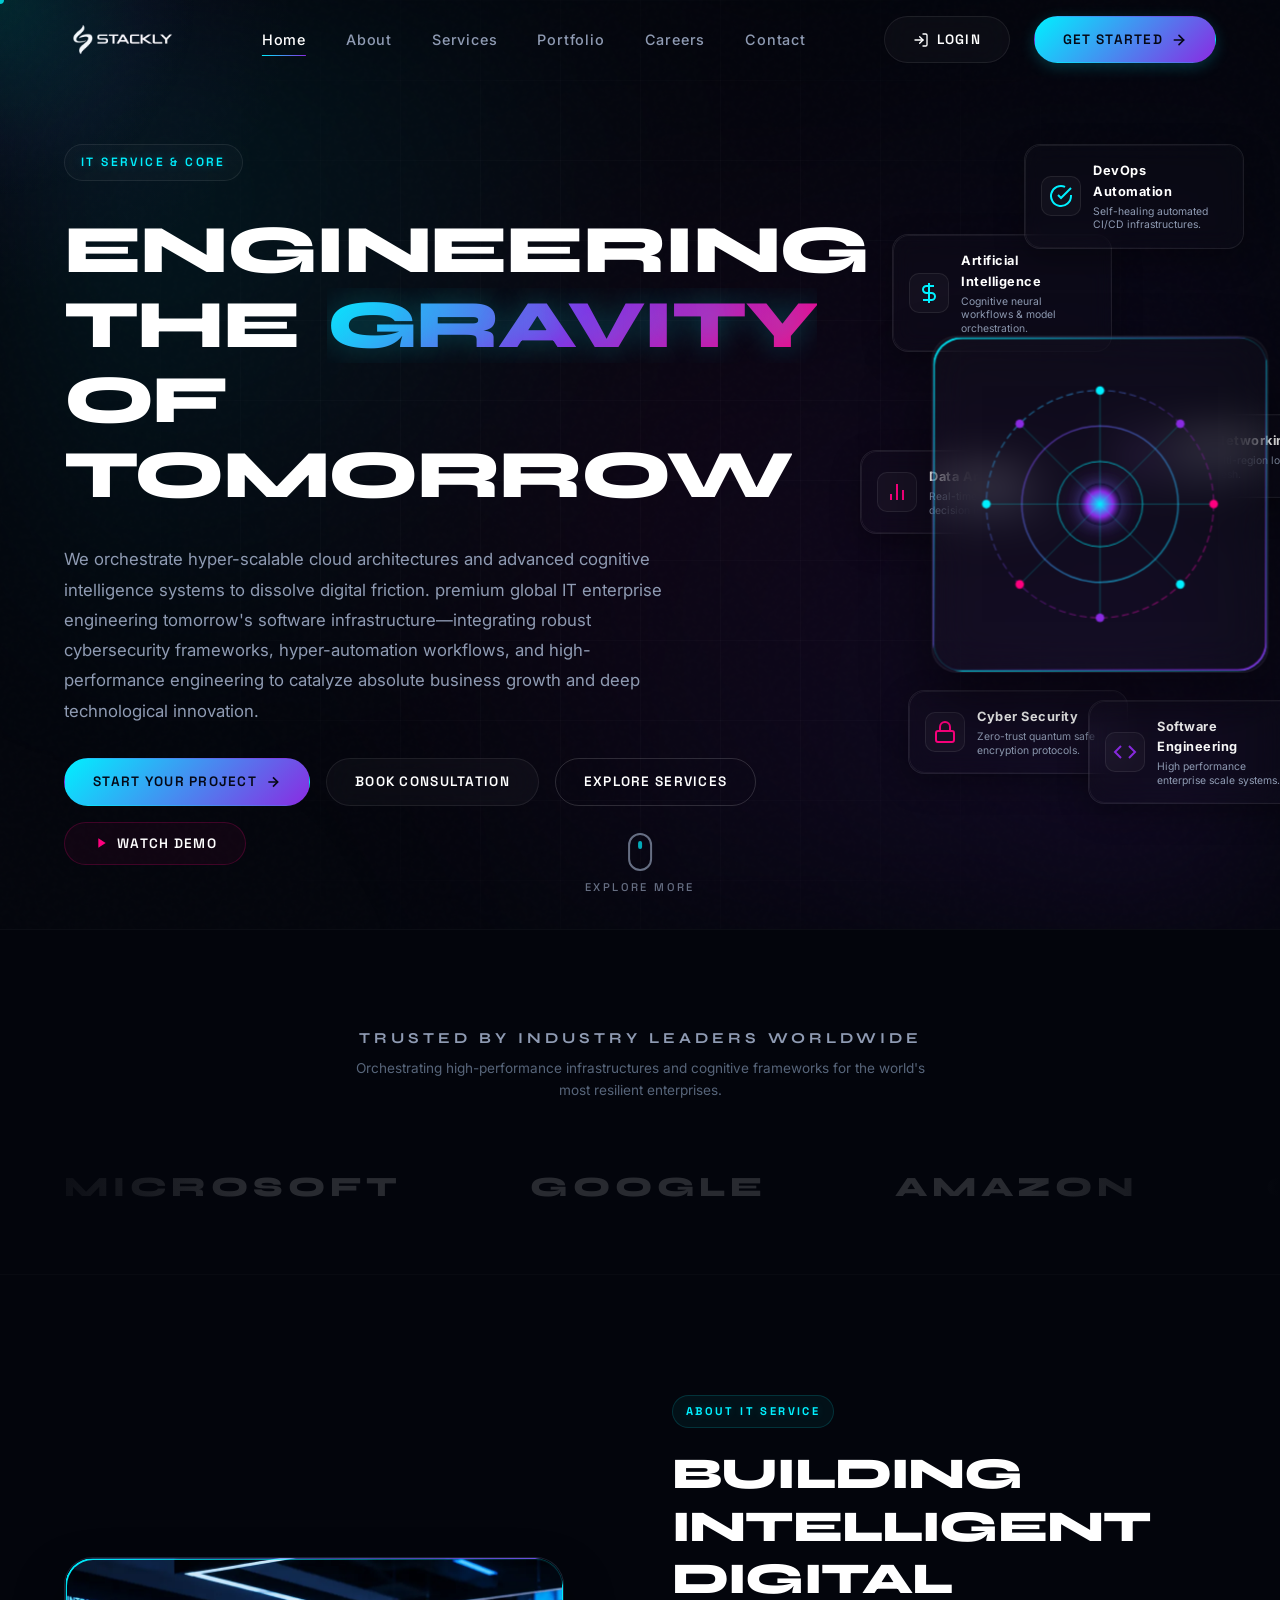
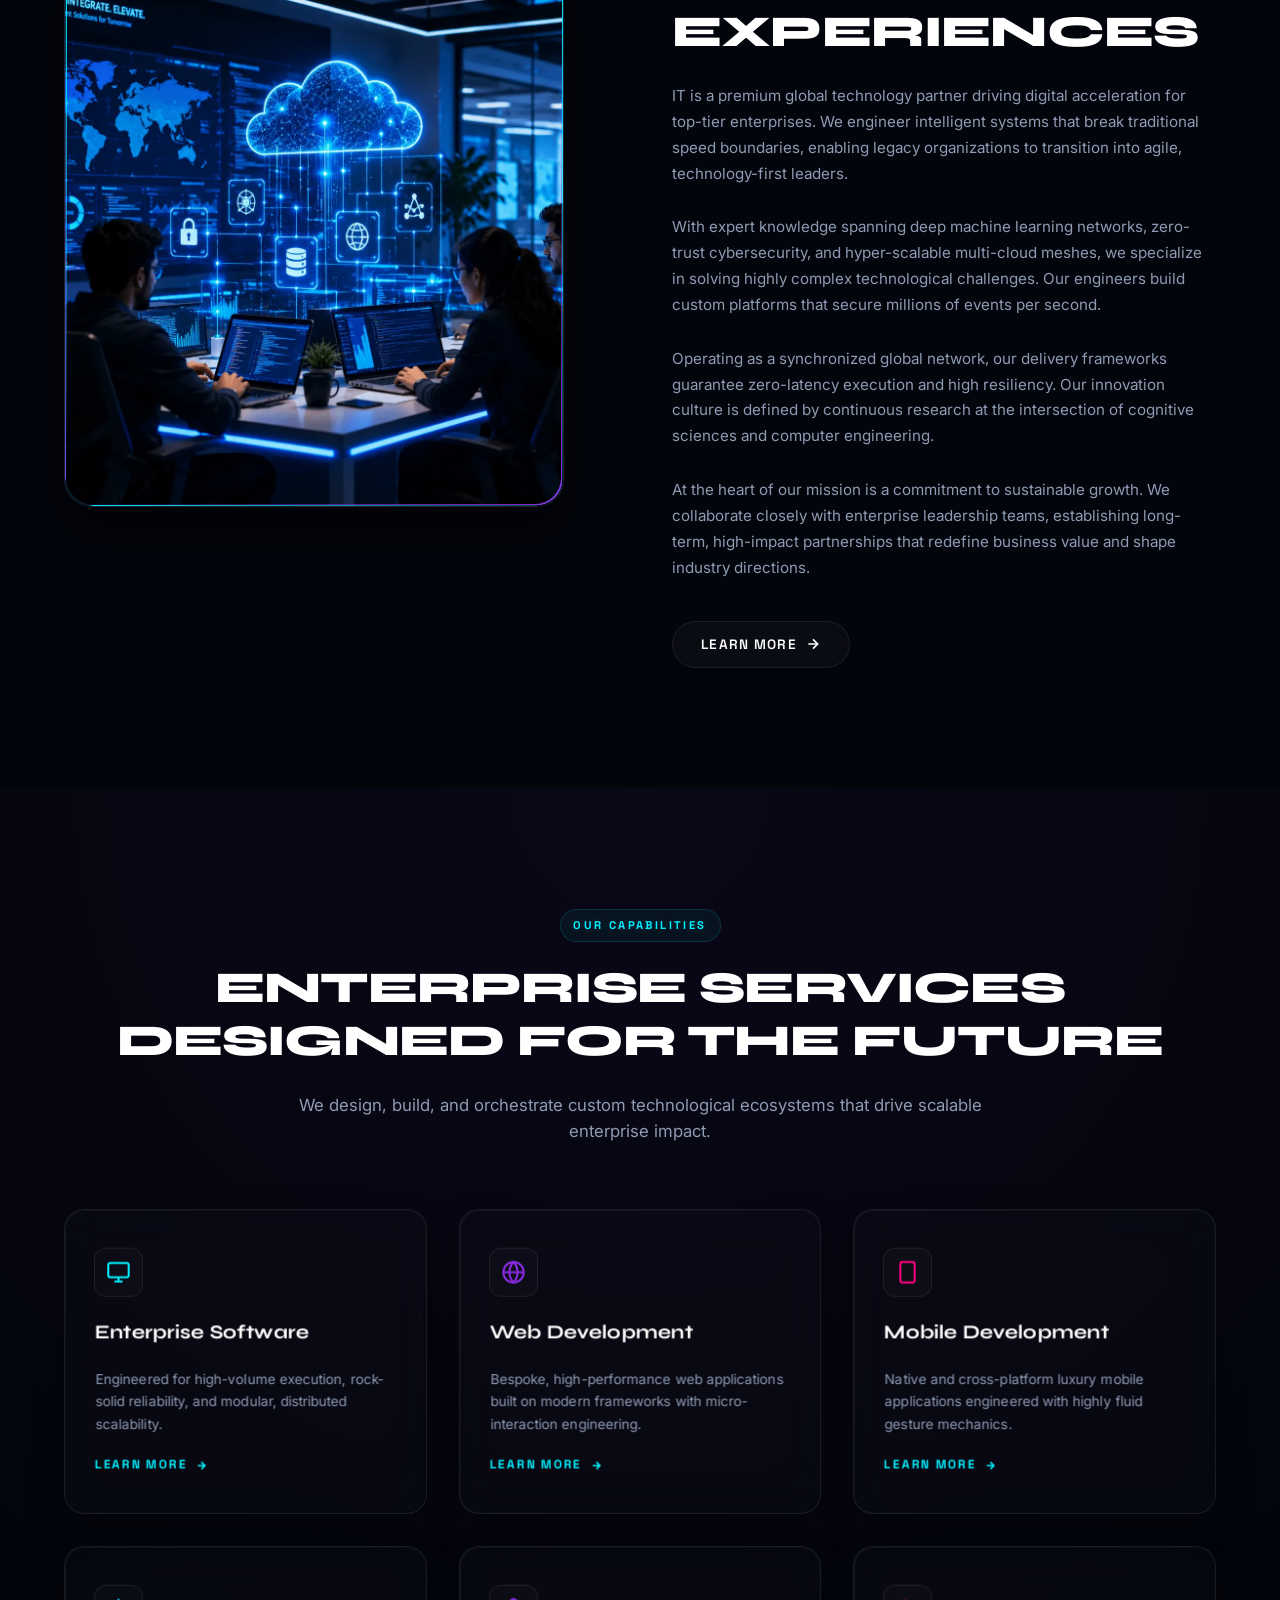
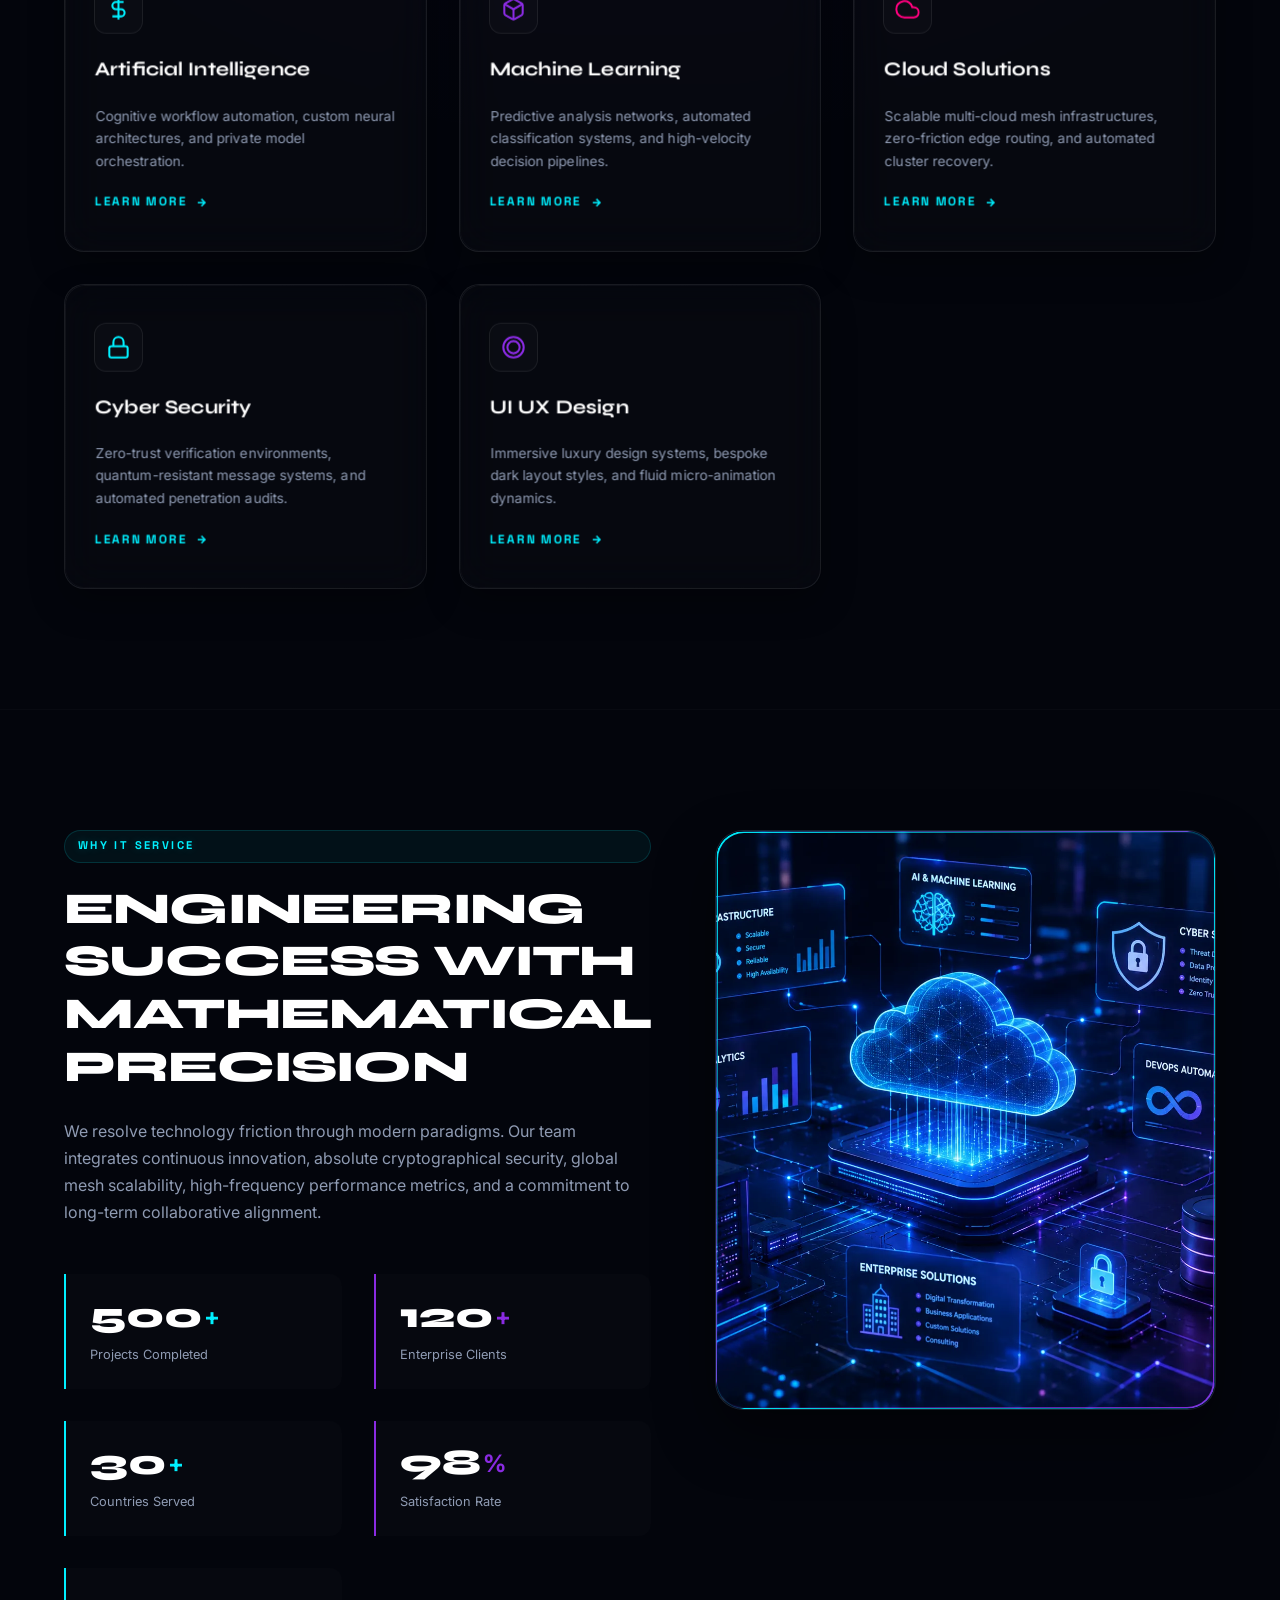
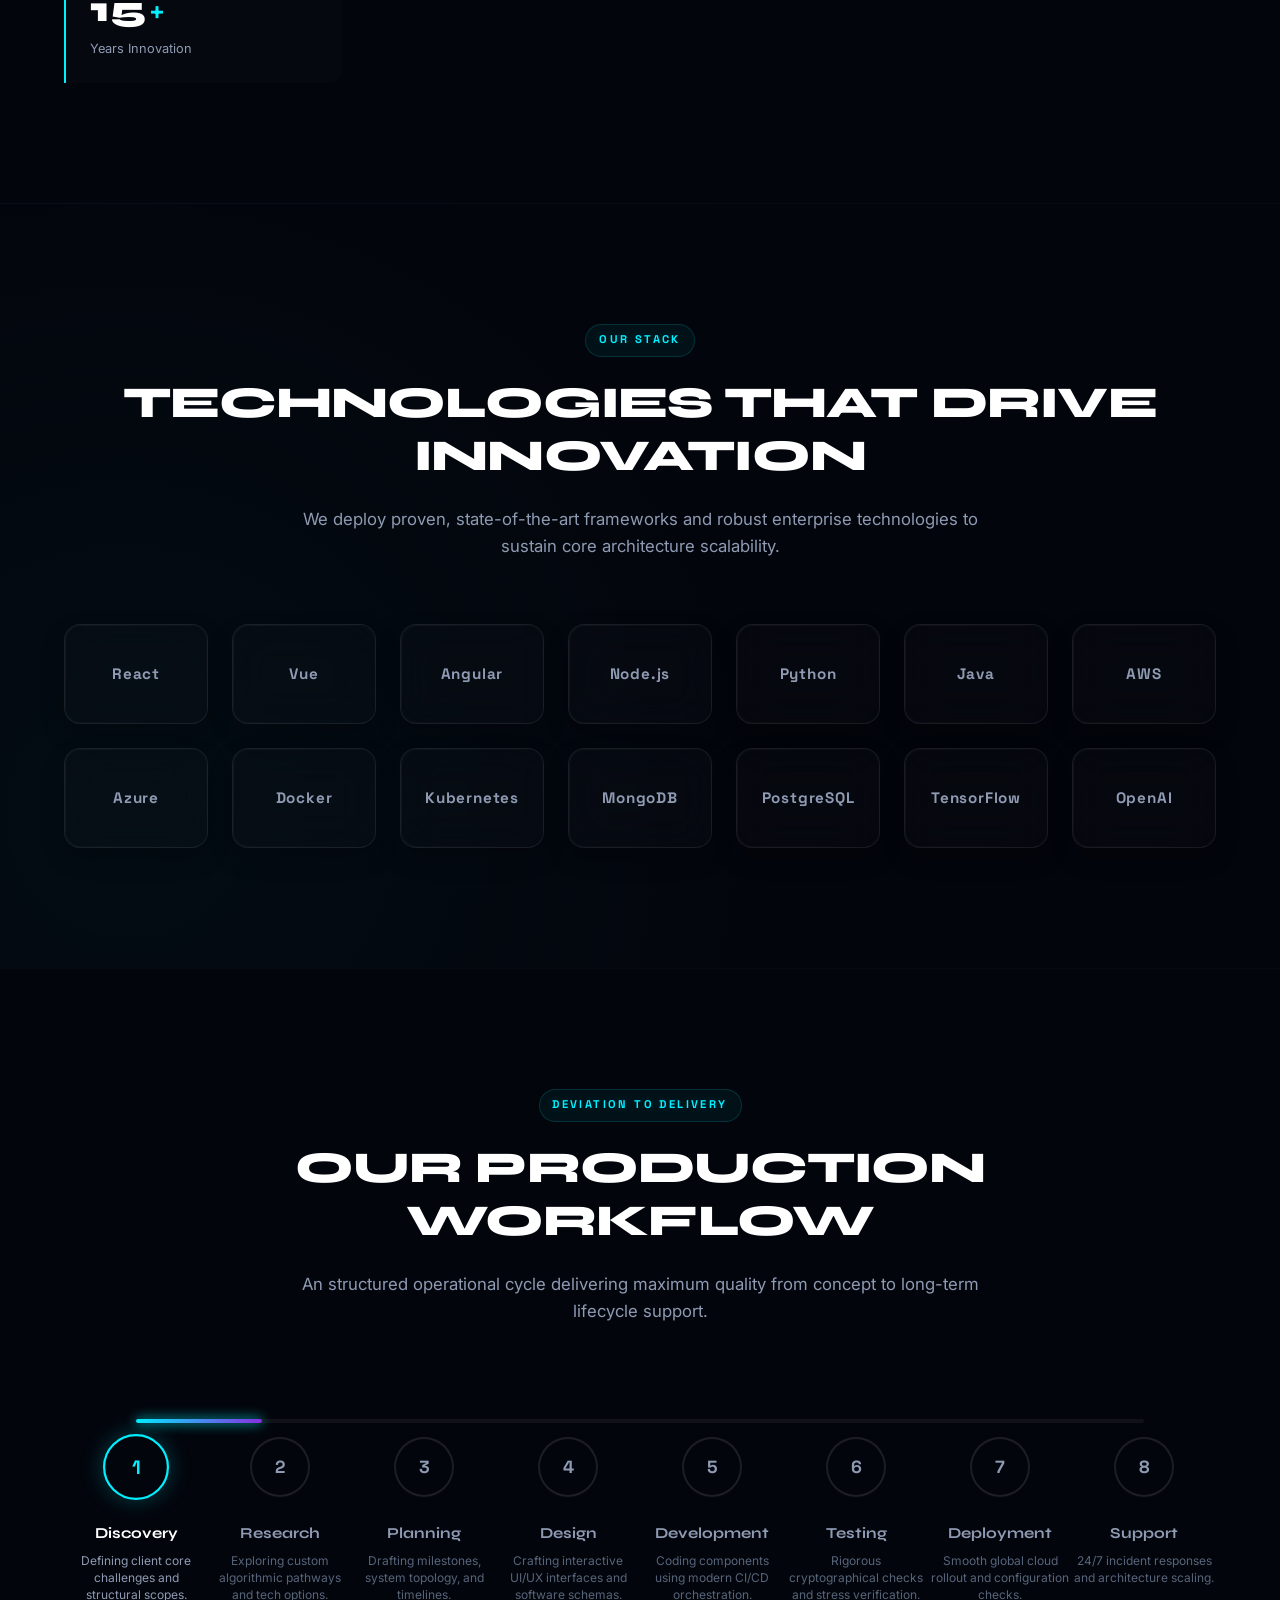
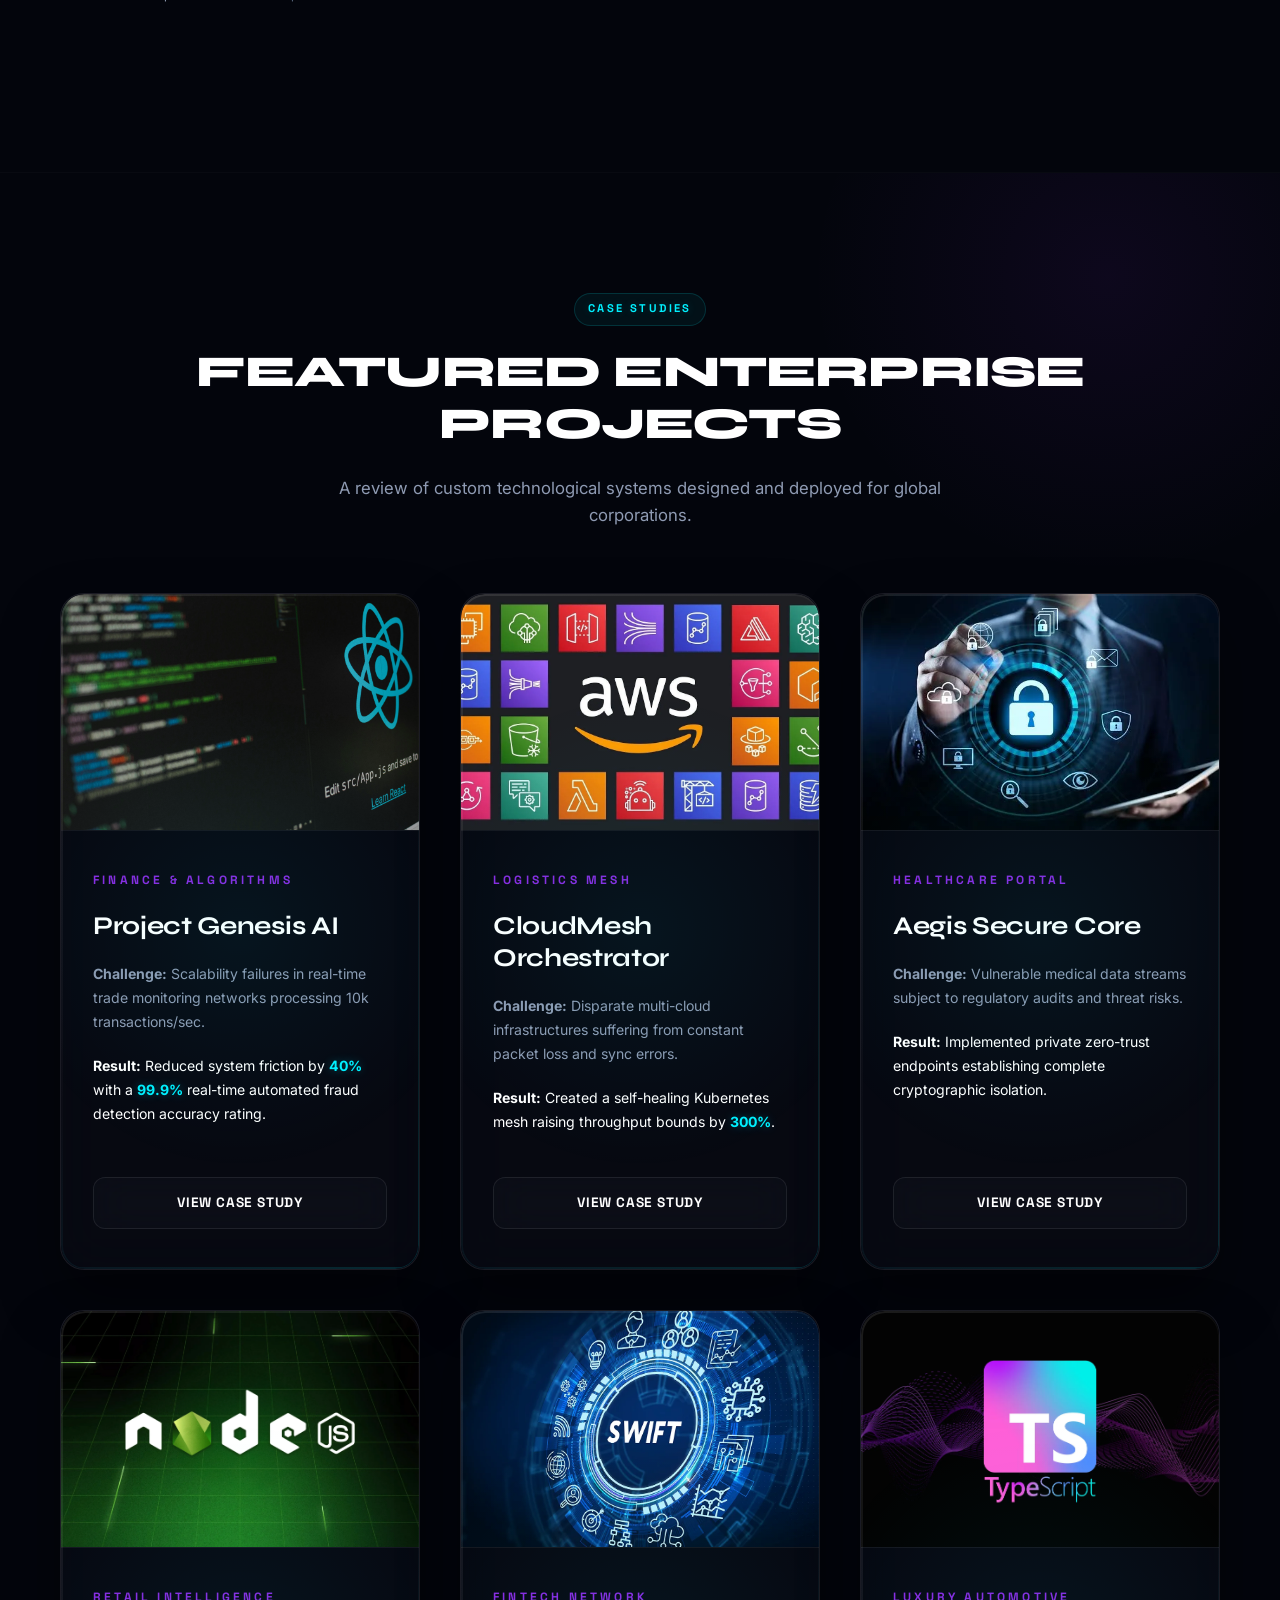
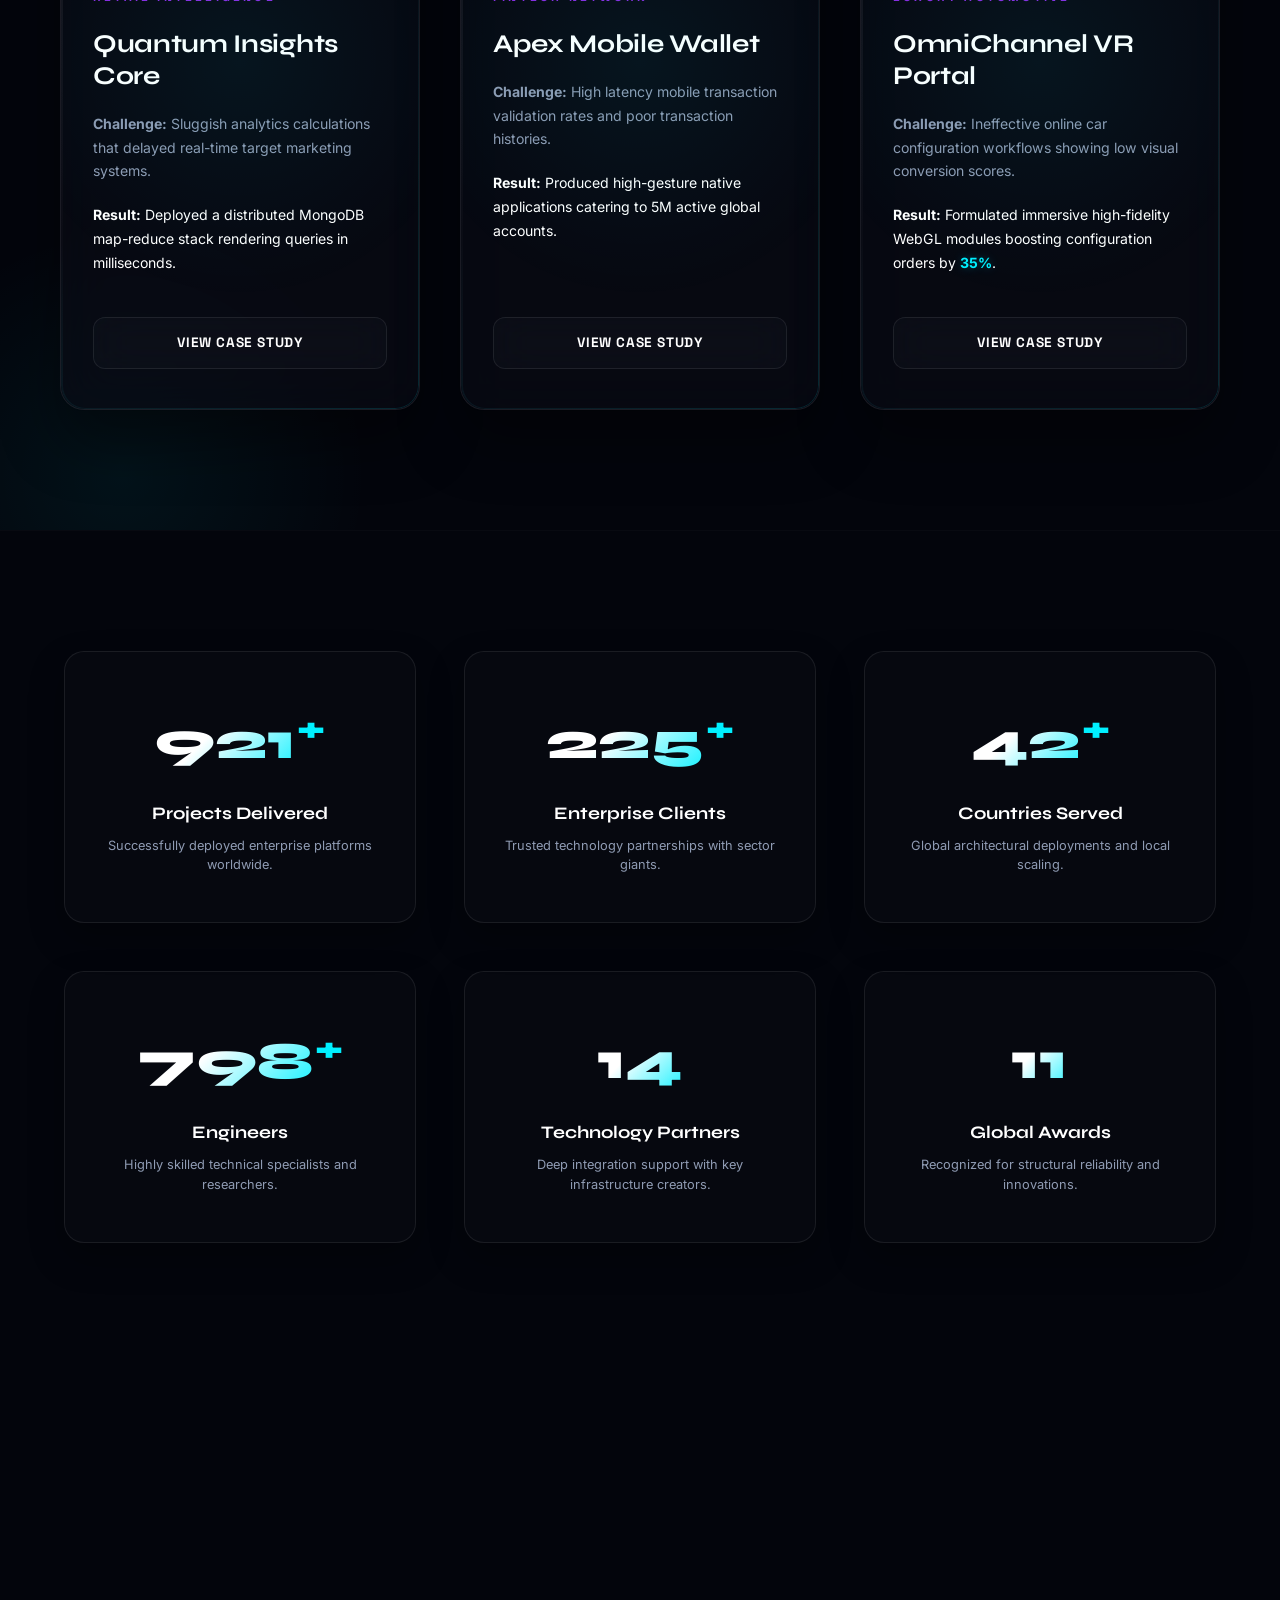
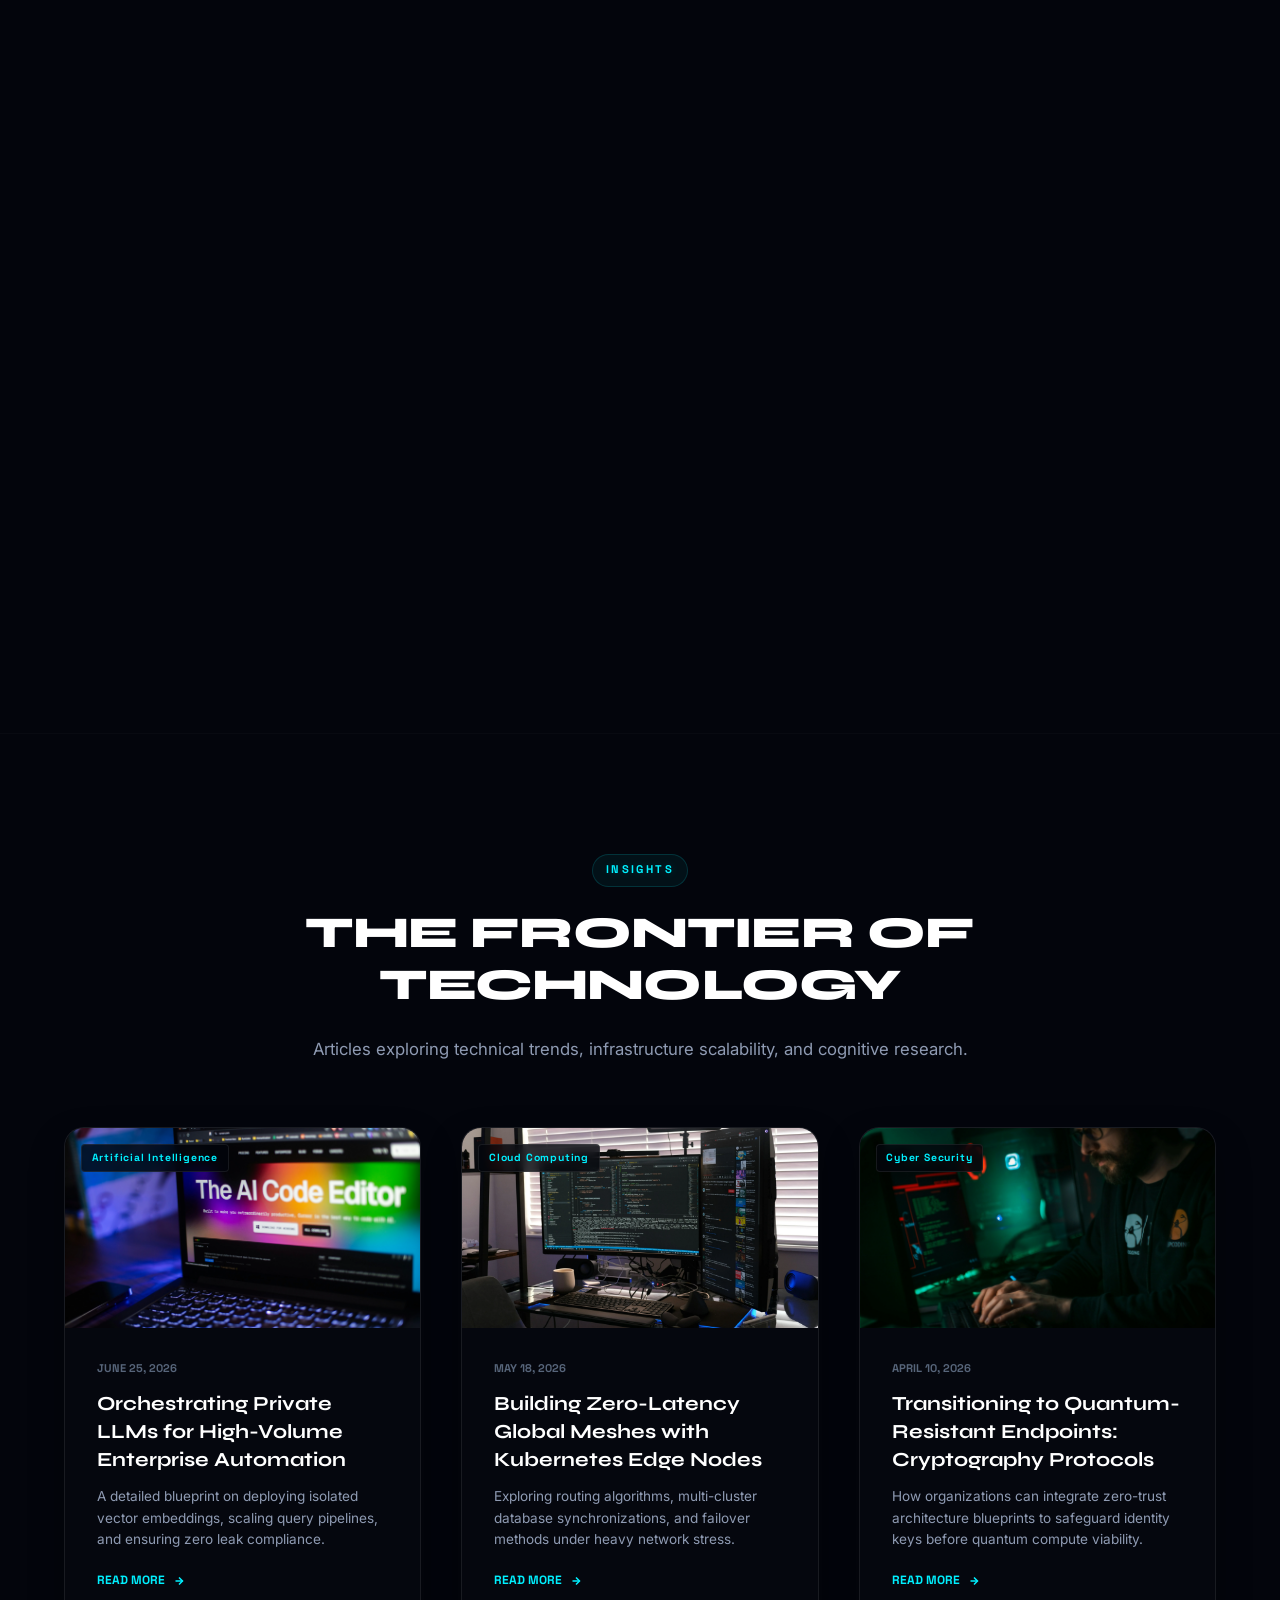
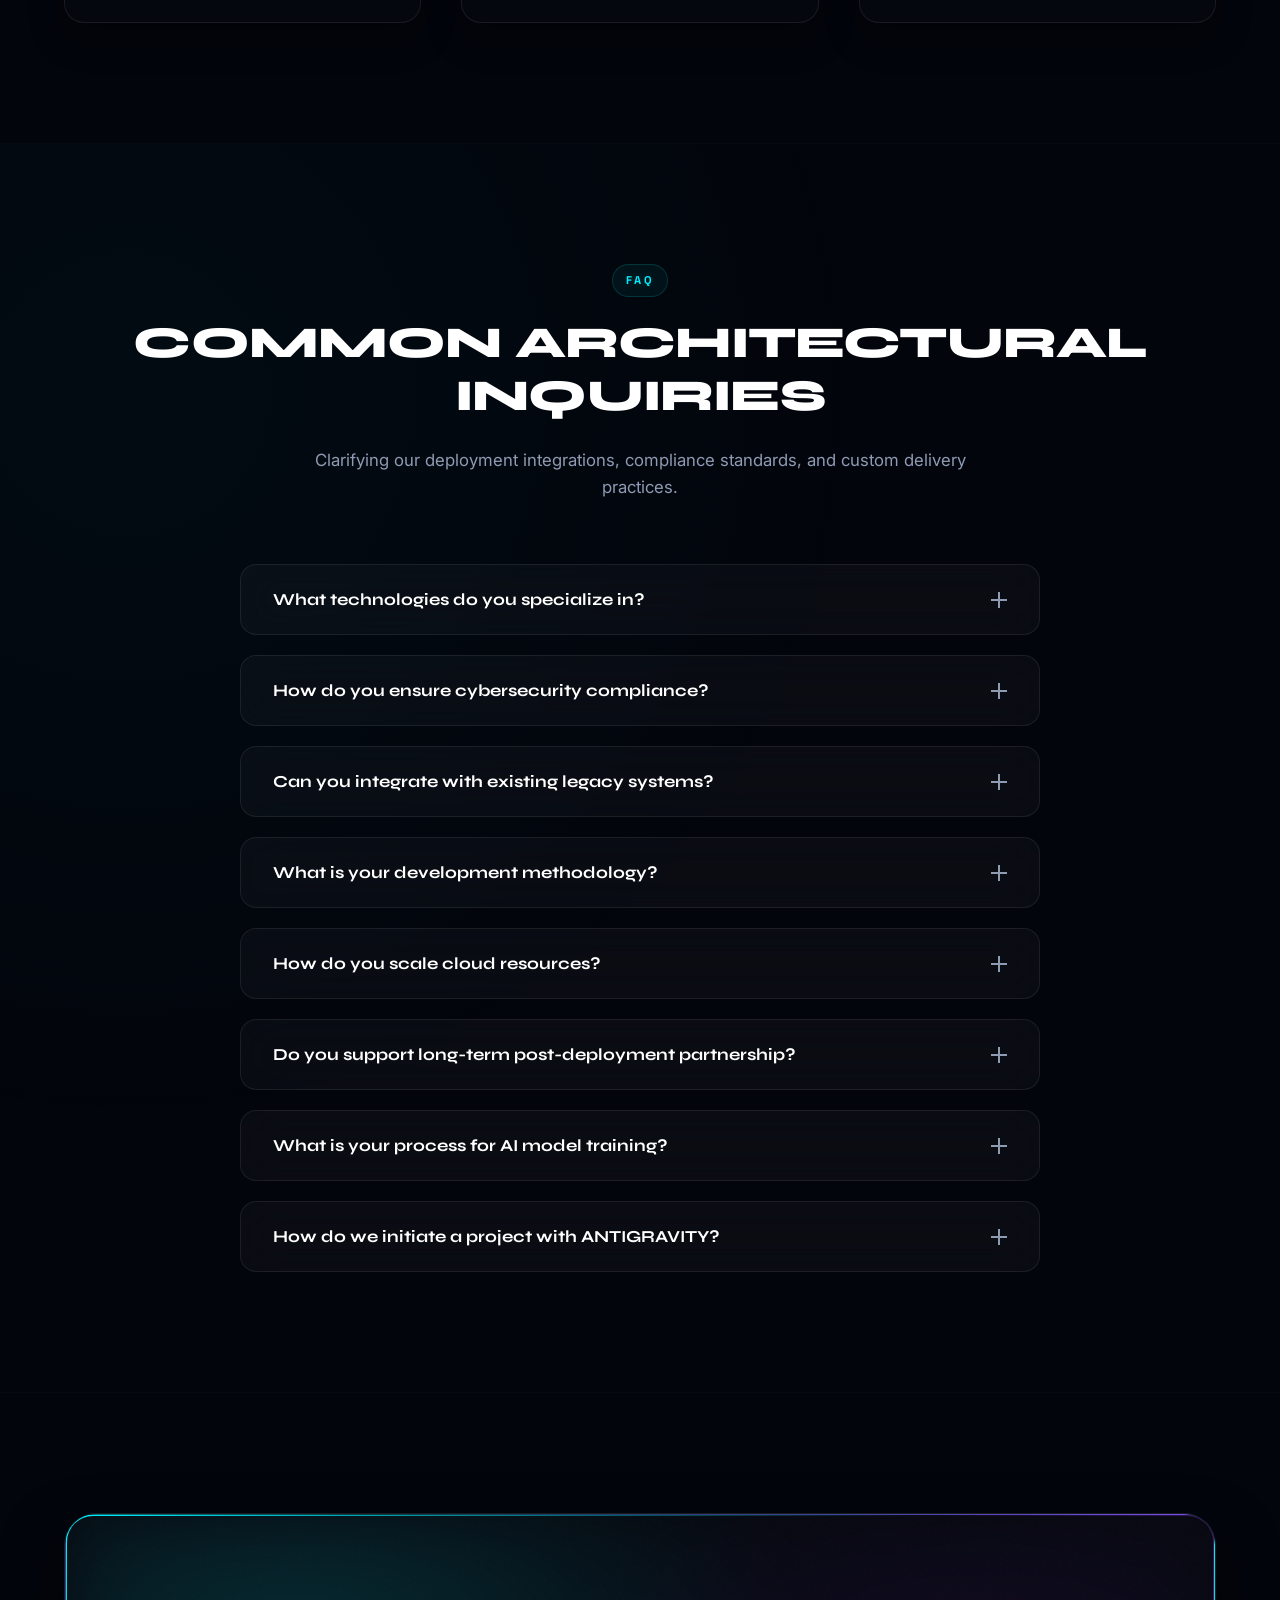
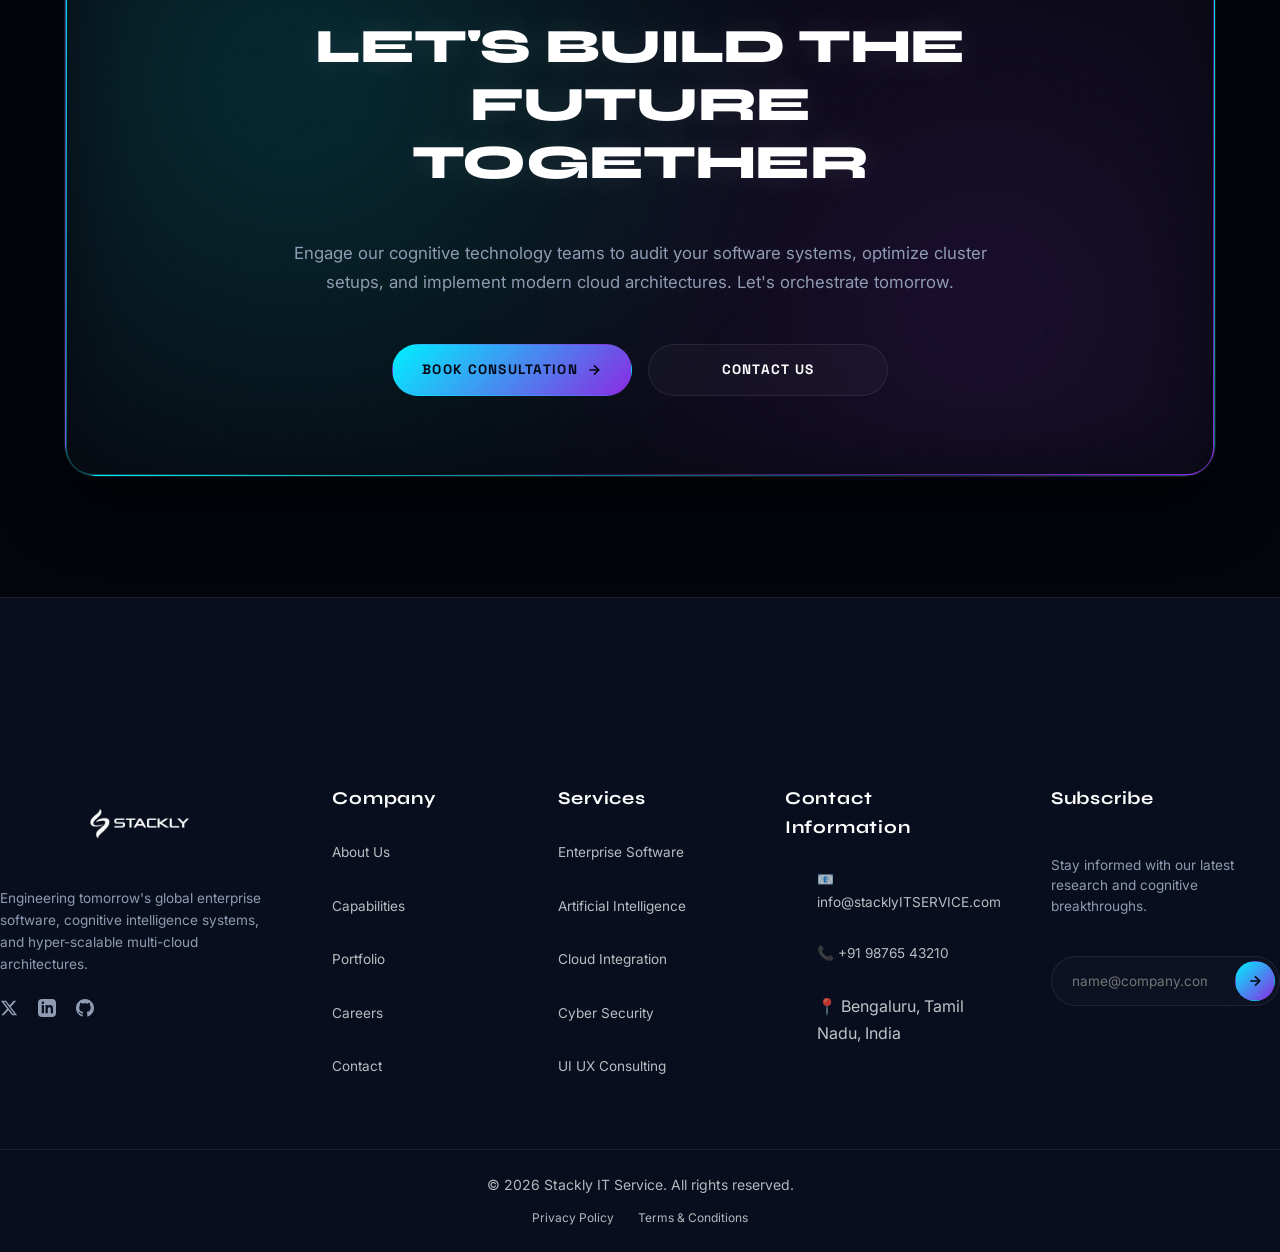
==== commit cb7ce5c4: "changes" ====
--- a/index.html
+++ b/index.html
@@ -231,7 +231,7 @@
 
                 <!-- Button layout -->
                 <div class="hero-button-group">
-                    <a href="contact.html" class="btn btn-primary btn-magnetic">
+                    <a href="404.html" class="btn btn-primary btn-magnetic">
                         <span class="btn-ripple-container"></span>
                         <span class="btn-inner">
                             START YOUR PROJECT
@@ -243,12 +243,12 @@
                         </span>
                     </a>
 
-                    <a href="#" class="btn btn-secondary btn-magnetic">
+                    <a href="404.html" class="btn btn-secondary btn-magnetic">
                         <span class="btn-ripple-container"></span>
                         <span class="btn-inner">BOOK CONSULTATION</span>
                     </a>
 
-                    <a href="#" class="btn btn-outline btn-magnetic">
+                    <a href="404.html" class="btn btn-outline btn-magnetic">
                         <span class="btn-ripple-container"></span>
                         <span class="btn-inner">EXPLORE SERVICES</span>
                     </a>
@@ -490,49 +490,18 @@
     <section class="about-section section-padding reveal-on-scroll">
         <div class="section-container grid-two-col">
             <!-- Left Side: Interactive Graphic/Placeholder Image -->
-            <div class="about-left">
-                <div class="about-image-card">
-                    <div class="card-glow-border"></div>
-                    <svg viewBox="0 0 500 400" fill="none" class="about-svg-graphic" xmlns="http://www.w3.org/2000/svg">
-                        <!-- Abstract Innovation Grid -->
-                        <path d="M50 50 L450 50 L450 350 L50 350 Z" stroke="rgba(0, 240, 255, 0.1)" stroke-width="2" />
-                        <line x1="150" y1="50" x2="150" y2="350" stroke="rgba(255,255,255,0.03)" />
-                        <line x1="250" y1="50" x2="250" y2="350" stroke="rgba(255,255,255,0.03)" />
-                        <line x1="350" y1="50" x2="350" y2="350" stroke="rgba(255,255,255,0.03)" />
-                        <line x1="50" y1="150" x2="450" y2="150" stroke="rgba(255,255,255,0.03)" />
-                        <line x1="50" y1="250" x2="450" y2="250" stroke="rgba(255,255,255,0.03)" />
-
-                        <!-- Floating Abstract Architecture Rings -->
-                        <circle cx="250" cy="200" r="80" stroke="url(#aboutGrad1)" stroke-width="1.5"
-                            class="svg-orbit-ring ring-outer" />
-                        <rect x="200" y="150" width="100" height="100" rx="10" stroke="url(#aboutGrad2)"
-                            stroke-width="1" transform="rotate(45 250 200)" class="svg-orbit-ring ring-mid" />
-                        <circle cx="250" cy="200" r="30" fill="url(#aboutCoreGrad)" filter="url(#glowFilter)" />
-
-                        <!-- Connecting Tech Nodes -->
-                        <line x1="250" y1="120" x2="150" y2="150" stroke="#00f0ff" stroke-width="1" />
-                        <line x1="250" y1="280" x2="350" y2="250" stroke="#8a2be2" stroke-width="1" />
-                        <circle cx="150" cy="150" r="6" fill="#00f0ff" />
-                        <circle cx="350" cy="250" r="6" fill="#8a2be2" />
-
-                        <defs>
-                            <linearGradient id="aboutGrad1" x1="0" y1="0" x2="1" y2="1">
-                                <stop offset="0%" stop-color="#00f0ff" />
-                                <stop offset="100%" stop-color="#8a2be2" />
-                            </linearGradient>
-                            <linearGradient id="aboutGrad2" x1="0" y1="0" x2="1" y2="1">
-                                <stop offset="0%" stop-color="#ff007f" />
-                                <stop offset="100%" stop-color="#00f0ff" />
-                            </linearGradient>
-                            <radialGradient id="aboutCoreGrad" cx="50%" cy="50%" r="50%">
-                                <stop offset="0%" stop-color="#00f0ff" />
-                                <stop offset="100%" stop-color="transparent" />
-                            </radialGradient>
-                        </defs>
-                    </svg>
-                </div>
-            </div>
-
+               <div class="about-left">
+    <div class="about-image-card">
+
+        <div class="card-glow-border"></div>
+
+        <img
+            src="assets/About.webp"
+            alt="Enterprise IT Services"
+            class="about-image">
+
+    </div>
+</div>
             <!-- Right Side: Content -->
             <div class="about-right">
                 <span class="section-badge">ABOUT IT SERVICE</span>
@@ -559,7 +528,7 @@
                         business value and shape industry directions.
                     </p>
                 </div>
-                <a href="#" class="btn btn-secondary btn-magnetic learn-more-btn">
+                <a href="404.html" class="btn btn-secondary btn-magnetic learn-more-btn">
                     <span class="btn-inner">
                         LEARN MORE
                         <svg class="icon-arrow" width="16" height="16" viewBox="0 0 24 24" fill="none"
@@ -805,48 +774,18 @@
                 </div>
 
                 <!-- Right Visual -->
-                <div class="why-right">
-                    <div class="why-image-card">
-                        <div class="card-glow-border"></div>
-                        <svg viewBox="0 0 500 450" fill="none" class="why-svg-graphic"
-                            xmlns="http://www.w3.org/2000/svg">
-                            <!-- Lab Node Infrastructure -->
-                            <rect x="30" y="30" width="440" height="390" rx="16" stroke="rgba(255, 255, 255, 0.03)"
-                                stroke-width="2" />
-                            <circle cx="120" cy="120" r="50" stroke="#00f0ff" stroke-width="1.5" />
-                            <circle cx="380" cy="120" r="50" stroke="#8a2be2" stroke-width="1.5" />
-                            <circle cx="250" cy="300" r="60" stroke="#ff007f" stroke-width="1.5" />
-
-                            <!-- Floating Vector Wave -->
-                            <path d="M 50 200 Q 150 100 250 200 T 450 200" stroke="url(#whyGrad)" stroke-width="2"
-                                fill="none" opacity="0.6" />
-                            <path d="M 50 220 Q 150 140 250 220 T 450 220" stroke="url(#whyGrad2)" stroke-width="1"
-                                fill="none" opacity="0.3" />
-
-                            <!-- Core Connectors -->
-                            <line x1="120" y1="170" x2="200" y2="260" stroke="rgba(0, 240, 255, 0.4)"
-                                stroke-dasharray="5 5" />
-                            <line x1="380" y1="170" x2="300" y2="260" stroke="rgba(138, 43, 226, 0.4)"
-                                stroke-dasharray="5 5" />
-
-                            <defs>
-                                <linearGradient id="whyGrad" x1="50" y1="200" x2="450" y2="200"
-                                    gradientUnits="userSpaceOnUse">
-                                    <stop offset="0%" stop-color="#00f0ff" />
-                                    <stop offset="50%" stop-color="#8a2be2" />
-                                    <stop offset="100%" stop-color="#ff007f" />
-                                </linearGradient>
-                                <linearGradient id="whyGrad2" x1="50" y1="220" x2="450" y2="220"
-                                    gradientUnits="userSpaceOnUse">
-                                    <stop offset="0%" stop-color="#ff007f" />
-                                    <stop offset="100%" stop-color="#00f0ff" />
-                                </linearGradient>
-                            </defs>
-                        </svg>
-                    </div>
-                </div>
-            </div>
-        </div>
+               <!-- Right Visual -->
+<div class="why-right">
+    <div class="why-image-card">
+
+        <div class="card-glow-border"></div>
+
+        <img src="assets/homepage1.webp"
+             alt="Enterprise Technology"
+             class="why-image">
+
+    </div>
+</div>
     </section>
 
     <!-- 5. TECHNOLOGY STACK SECTION -->
@@ -962,12 +901,18 @@
                 <!-- Project 1 -->
                 <div class="project-card">
                     <div class="project-image-wrapper">
-                        <!-- Custom Gradient Vector Placeholder -->
-                        <div class="project-gradient-bg bg-proj-1"></div>
-                        <div class="project-image-overlay">
-                            <span class="project-tech">React • Python • TensorFlow</span>
-                        </div>
-                    </div>
+
+    <img src="assets/case1.webp"
+         alt="Project Genesis AI"
+         class="project-image">
+
+    <div class="project-image-overlay">
+        <span class="project-tech">
+            React • Python • TensorFlow
+        </span>
+    </div>
+
+</div>
                     <div class="project-info">
                         <span class="project-industry">FINANCE & ALGORITHMS</span>
                         <h3>Project Genesis AI</h3>
@@ -975,7 +920,7 @@
                             monitoring networks processing 10k transactions/sec.</p>
                         <p class="project-result"><strong>Result:</strong> Reduced system friction by 40% with a 99.9%
                             real-time automated fraud detection accuracy rating.</p>
-                        <a href="#" class="btn btn-secondary btn-magnetic case-study-btn">
+                        <a href="404.html" class="btn btn-secondary btn-magnetic case-study-btn">
                             <span class="btn-inner">VIEW CASE STUDY</span>
                         </a>
                     </div>
@@ -984,7 +929,11 @@
                 <!-- Project 2 -->
                 <div class="project-card">
                     <div class="project-image-wrapper">
-                        <div class="project-gradient-bg bg-proj-2"></div>
+                        
+    <img src="assets/case2.webp"
+         alt="Project Genesis AI"
+         class="project-image">
+
                         <div class="project-image-overlay">
                             <span class="project-tech">AWS • Kubernetes • Docker</span>
                         </div>
@@ -996,7 +945,7 @@
                             suffering from constant packet loss and sync errors.</p>
                         <p class="project-result"><strong>Result:</strong> Created a self-healing Kubernetes mesh
                             raising throughput bounds by 300%.</p>
-                        <a href="#" class="btn btn-secondary btn-magnetic case-study-btn">
+                        <a href="404.html" class="btn btn-secondary btn-magnetic case-study-btn">
                             <span class="btn-inner">VIEW CASE STUDY</span>
                         </a>
                     </div>
@@ -1005,7 +954,11 @@
                 <!-- Project 3 -->
                 <div class="project-card">
                     <div class="project-image-wrapper">
-                        <div class="project-gradient-bg bg-proj-3"></div>
+                       
+    <img src="assets/csae3.webp"
+         alt="Project Genesis AI"
+         class="project-image">
+
                         <div class="project-image-overlay">
                             <span class="project-tech">Java • Spring • Cybersecurity</span>
                         </div>
@@ -1017,7 +970,7 @@
                             to regulatory audits and threat risks.</p>
                         <p class="project-result"><strong>Result:</strong> Implemented private zero-trust endpoints
                             establishing complete cryptographic isolation.</p>
-                        <a href="#" class="btn btn-secondary btn-magnetic case-study-btn">
+                        <a href="404.html" class="btn btn-secondary btn-magnetic case-study-btn">
                             <span class="btn-inner">VIEW CASE STUDY</span>
                         </a>
                     </div>
@@ -1026,7 +979,11 @@
                 <!-- Project 4 -->
                 <div class="project-card">
                     <div class="project-image-wrapper">
-                        <div class="project-gradient-bg bg-proj-4"></div>
+                       
+    <img src="assets/case4.webp"
+         alt="Project Genesis AI"
+         class="project-image">
+
                         <div class="project-image-overlay">
                             <span class="project-tech">Node.js • MongoDB • Vue</span>
                         </div>
@@ -1038,7 +995,7 @@
                             delayed real-time target marketing systems.</p>
                         <p class="project-result"><strong>Result:</strong> Deployed a distributed MongoDB map-reduce
                             stack rendering queries in milliseconds.</p>
-                        <a href="#" class="btn btn-secondary btn-magnetic case-study-btn">
+                        <a href="404.html" class="btn btn-secondary btn-magnetic case-study-btn">
                             <span class="btn-inner">VIEW CASE STUDY</span>
                         </a>
                     </div>
@@ -1047,7 +1004,11 @@
                 <!-- Project 5 -->
                 <div class="project-card">
                     <div class="project-image-wrapper">
-                        <div class="project-gradient-bg bg-proj-5"></div>
+                       
+    <img src="assets/case5.webp"
+         alt="Project Genesis AI"
+         class="project-image">
+
                         <div class="project-image-overlay">
                             <span class="project-tech">Swift • Kotlin • Web3</span>
                         </div>
@@ -1059,7 +1020,7 @@
                             validation rates and poor transaction histories.</p>
                         <p class="project-result"><strong>Result:</strong> Produced high-gesture native applications
                             catering to 5M active global accounts.</p>
-                        <a href="#" class="btn btn-secondary btn-magnetic case-study-btn">
+                        <a href="404.html" class="btn btn-secondary btn-magnetic case-study-btn">
                             <span class="btn-inner">VIEW CASE STUDY</span>
                         </a>
                     </div>
@@ -1068,7 +1029,11 @@
                 <!-- Project 6 -->
                 <div class="project-card">
                     <div class="project-image-wrapper">
-                        <div class="project-gradient-bg bg-proj-6"></div>
+                        
+    <img src="assets/case6.webp"
+         alt="Project Genesis AI"
+         class="project-image">
+
                         <div class="project-image-overlay">
                             <span class="project-tech">TypeScript • React • WebGL</span>
                         </div>
@@ -1080,7 +1045,7 @@
                             workflows showing low visual conversion scores.</p>
                         <p class="project-result"><strong>Result:</strong> Formulated immersive high-fidelity WebGL
                             modules boosting configuration orders by 35%.</p>
-                        <a href="#" class="btn btn-secondary btn-magnetic case-study-btn">
+                        <a href="404.html" class="btn btn-secondary btn-magnetic case-study-btn">
                             <span class="btn-inner">VIEW CASE STUDY</span>
                         </a>
                     </div>
@@ -1240,7 +1205,11 @@
                 <!-- Blog 1 -->
                 <div class="insight-card">
                     <div class="insight-image-wrapper">
-                        <div class="insight-gradient bg-ins-1"></div>
+                        
+    <img src="assets/I-1.webp"
+         alt="Project Genesis AI"
+         class="project-image">
+
                         <span class="insight-tag">Artificial Intelligence</span>
                     </div>
                     <div class="insight-content">
@@ -1262,7 +1231,10 @@
                 <!-- Blog 2 -->
                 <div class="insight-card">
                     <div class="insight-image-wrapper">
-                        <div class="insight-gradient bg-ins-2"></div>
+                                                
+    <img src="assets/I-2.webp"
+         alt="Project Genesis AI"
+         class="project-image">
                         <span class="insight-tag">Cloud Computing</span>
                     </div>
                     <div class="insight-content">
@@ -1284,7 +1256,10 @@
                 <!-- Blog 3 -->
                 <div class="insight-card">
                     <div class="insight-image-wrapper">
-                        <div class="insight-gradient bg-ins-3"></div>
+                                                
+    <img src="assets/i-3.webp"
+         alt="Project Genesis AI"
+         class="project-image">
                         <span class="insight-tag">Cyber Security</span>
                     </div>
                     <div class="insight-content">
@@ -1469,8 +1444,7 @@
             <div class="footer-brand-col">
                 
                 
-            <a href="#" class="logo-link">
-    <img src="assets/logo.webp" alt="IT Logo" class="site-logo">
+              <img src="assets/logo.webp" alt="IT Logo" class="site-logo">
 </a>
                 </a>
                 <p class="footer-desc">
--- a/style.css
+++ b/style.css
@@ -2258,29 +2258,7 @@
     transition: transform 1.2s cubic-bezier(0.16, 1, 0.3, 1);
 }
 
-.bg-proj-1 {
-    background-image: url('project1.png'), url('file:///C:/Users/ASUS/.gemini/antigravity-ide/brain/6dbeb3d4-259d-4392-8dea-da962ee3e993/project1_ai_command_center_1782829553582.png'), linear-gradient(135deg, #0f2027 0%, #203a43 50%, #2c5364 100%);
-}
-
-.bg-proj-2 {
-    background-image: url('project2.png'), url('file:///C:/Users/ASUS/.gemini/antigravity-ide/brain/6dbeb3d4-259d-4392-8dea-da962ee3e993/project2_cloud_infrastructure_1782829749672.png'), linear-gradient(135deg, #1f4037 0%, #99f2c8 100%);
-}
-
-.bg-proj-3 {
-    background-image: url('project3.png'), url('file:///C:/Users/ASUS/.gemini/antigravity-ide/brain/6dbeb3d4-259d-4392-8dea-da962ee3e993/project3_cyber_security_1782829792302.png'), linear-gradient(135deg, #f12711 0%, #f5af19 100%);
-}
-
-.bg-proj-4 {
-    background-image: url('project4.png'), url('file:///C:/Users/ASUS/.gemini/antigravity-ide/brain/6dbeb3d4-259d-4392-8dea-da962ee3e993/project4_retail_analytics_1782829869541.png'), linear-gradient(135deg, #654ea3 0%, #eaafc8 100%);
-}
-
-.bg-proj-5 {
-    background-image: url('project5.png'), url('file:///C:/Users/ASUS/.gemini/antigravity-ide/brain/6dbeb3d4-259d-4392-8dea-da962ee3e993/project5_fintech_platform_1782829901517.png'), linear-gradient(135deg, #00c6ff 0%, #0072ff 100%);
-}
-
-.bg-proj-6 {
-    background-image: url('project6.png'), url('file:///C:/Users/ASUS/.gemini/antigravity-ide/brain/6dbeb3d4-259d-4392-8dea-da962ee3e993/project6_luxury_automotive_1782829922964.png'), linear-gradient(135deg, #11998e 0%, #38ef7d 100%);
-}
+
 
 .project-card:hover .project-gradient-bg {
     transform: scale(1.1) rotate(1deg);
@@ -2770,23 +2748,7 @@
     overflow: hidden;
 }
 
-.insight-gradient {
-    width: 100%;
-    height: 100%;
-    transition: transform 0.8s cubic-bezier(0.16, 1, 0.3, 1);
-}
-
-.bg-ins-1 {
-    background: linear-gradient(135deg, #1f4037 0%, #99f2c8 100%);
-}
-
-.bg-ins-2 {
-    background: linear-gradient(135deg, #654ea3 0%, #eaafc8 100%);
-}
-
-.bg-ins-3 {
-    background: linear-gradient(135deg, #00c6ff 0%, #0072ff 100%);
-}
+
 
 .insight-card:hover .insight-gradient {
     transform: scale(1.05);
@@ -7643,4 +7605,150 @@
     .site-logo{
         height: 60px;
     }
-}+}
+
+
+.about-image-card{
+
+    position:relative;
+
+    overflow:hidden;
+
+    border-radius:28px;
+
+    height:550px;
+
+    background:#08101f;
+
+    border:1px solid rgba(255,255,255,.08);
+
+}
+
+.about-image{
+
+    width:100%;
+
+    height:100%;
+
+    object-fit:cover;
+
+    display:block;
+
+    transition:transform .8s ease;
+
+}
+
+.about-image-card:hover .about-image{
+
+    transform:scale(1.08);
+
+}
+
+.card-glow-border{
+
+    position:absolute;
+
+    inset:0;
+
+    border-radius:28px;
+
+    pointer-events:none;
+
+    border:1px solid rgba(0,240,255,.18);
+
+    box-shadow:
+
+    0 0 40px rgba(0,240,255,.12),
+
+    0 0 80px rgba(138,43,226,.08);
+
+    z-index:2;
+
+}
+
+
+/* ==========================
+   Why Choose Us Image
+========================== */
+
+.why-image-card{
+    position:relative;
+    overflow:hidden;
+    border-radius:28px;
+    height:580px;
+    border:1px solid rgba(255,255,255,.08);
+    background:#08111f;
+    box-shadow:0 25px 60px rgba(0,0,0,.45);
+}
+
+.why-image{
+
+    width:100%;
+
+    height:100%;
+
+    object-fit:cover;
+
+    display:block;
+
+    transition:transform .8s ease;
+
+}
+
+.why-image-card:hover .why-image{
+
+    transform:scale(1.08);
+
+}
+
+.card-glow-border{
+
+    position:absolute;
+
+    inset:0;
+
+    border-radius:28px;
+
+    border:1px solid rgba(0,240,255,.18);
+
+    pointer-events:none;
+
+    box-shadow:
+    0 0 40px rgba(0,240,255,.15),
+    0 0 80px rgba(138,43,226,.08);
+
+}
+
+
+.project-image-wrapper{
+    position:relative;
+    width:100%;
+    height:260px;
+    overflow:hidden;
+    border-radius:24px 24px 0 0;
+}
+
+.project-image{
+    position:absolute;
+    top:0;
+    left:0;
+    width:100%;
+    height:100%;
+    object-fit:cover;
+    display:block;
+}
+
+.project-image-overlay{
+    position:absolute;
+    left:0;
+    right:0;
+    bottom:0;
+    padding:18px;
+    background:linear-gradient(
+        to top,
+        rgba(0,0,0,.85),
+        rgba(0,0,0,.35),
+        transparent
+    );
+}
+
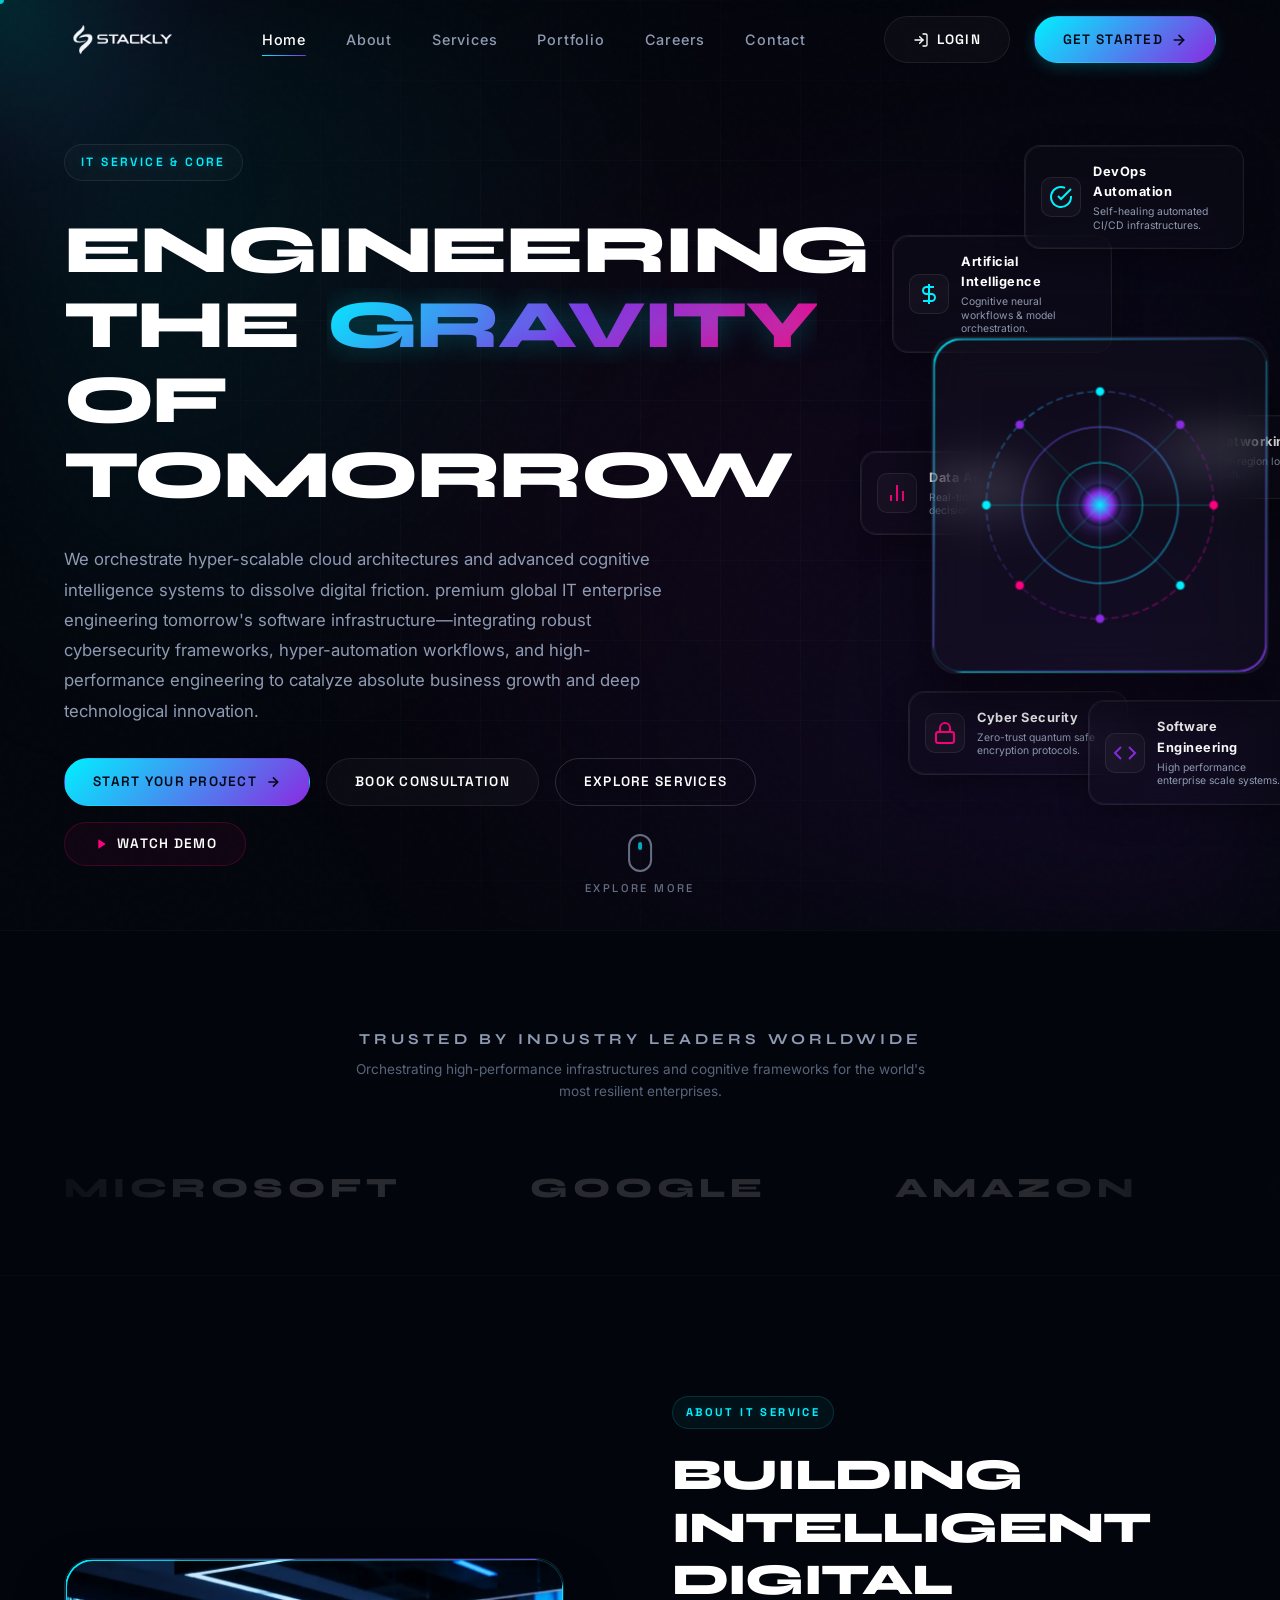
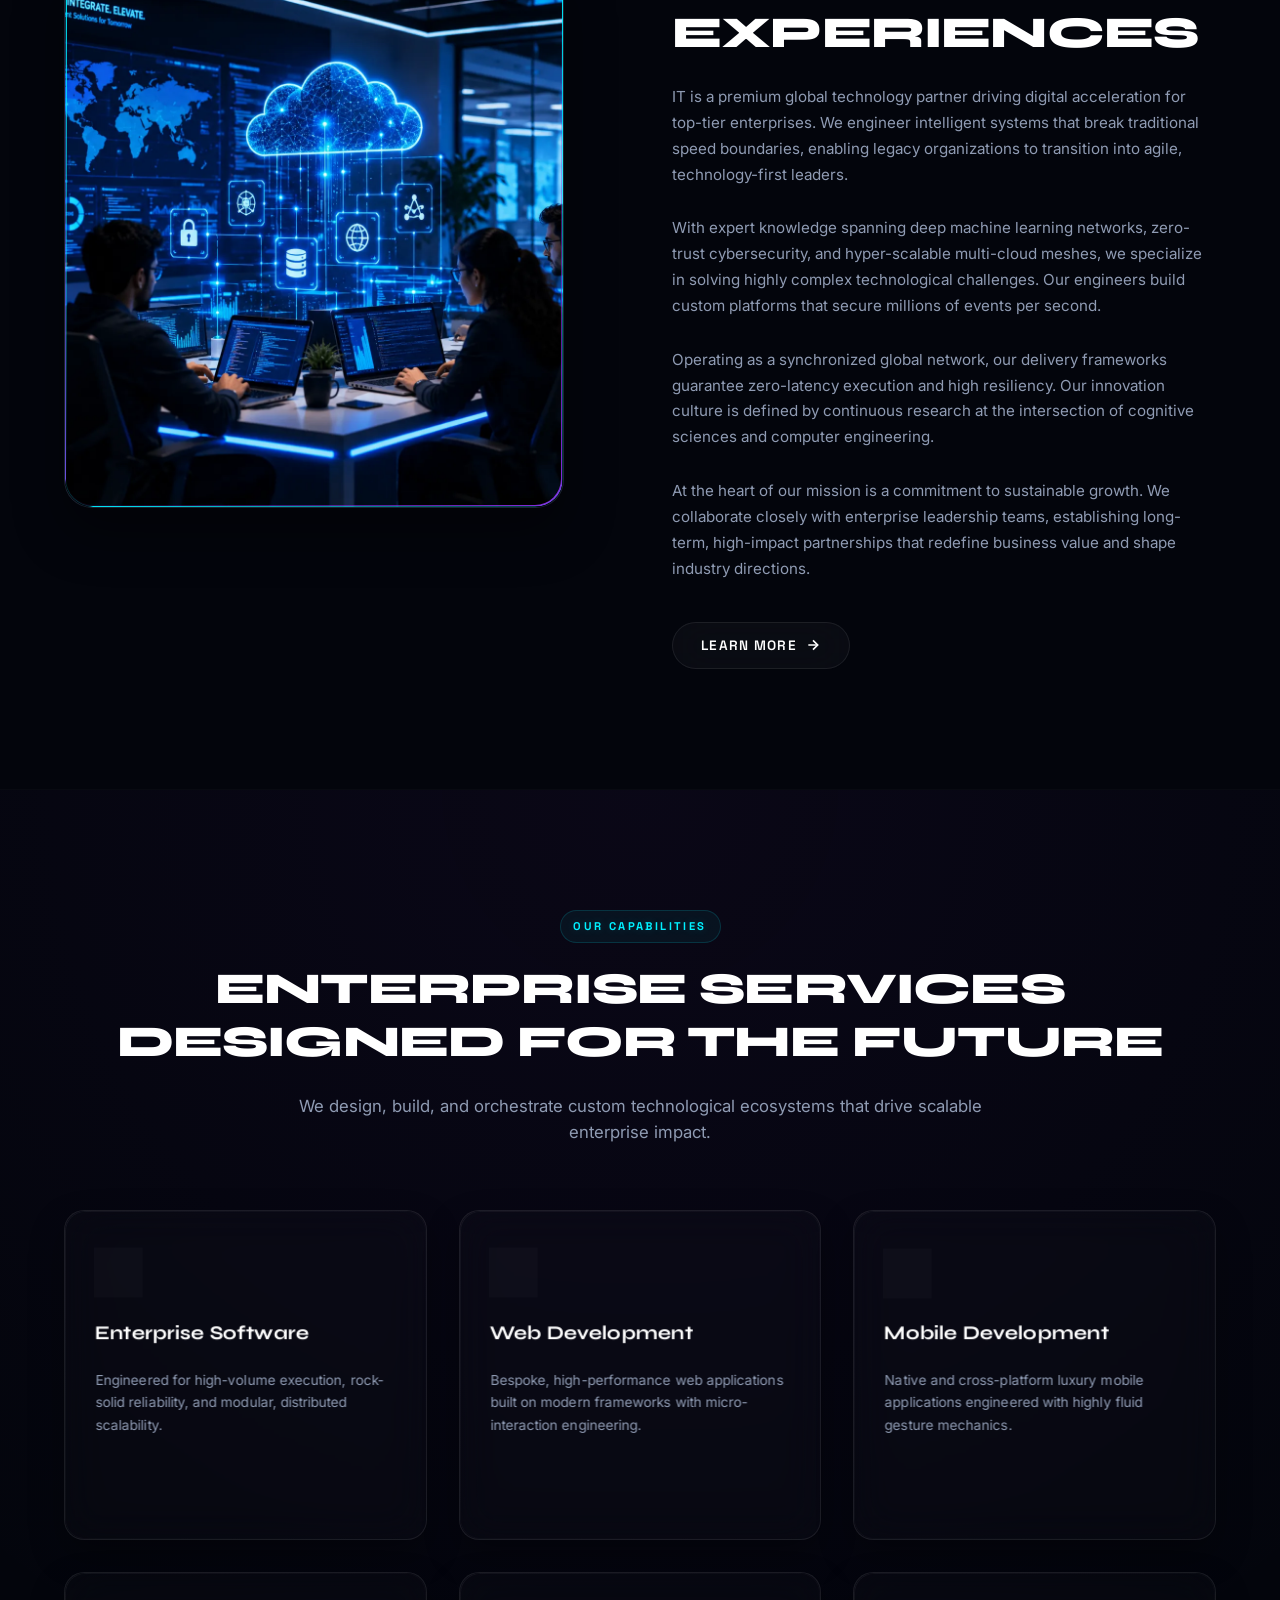
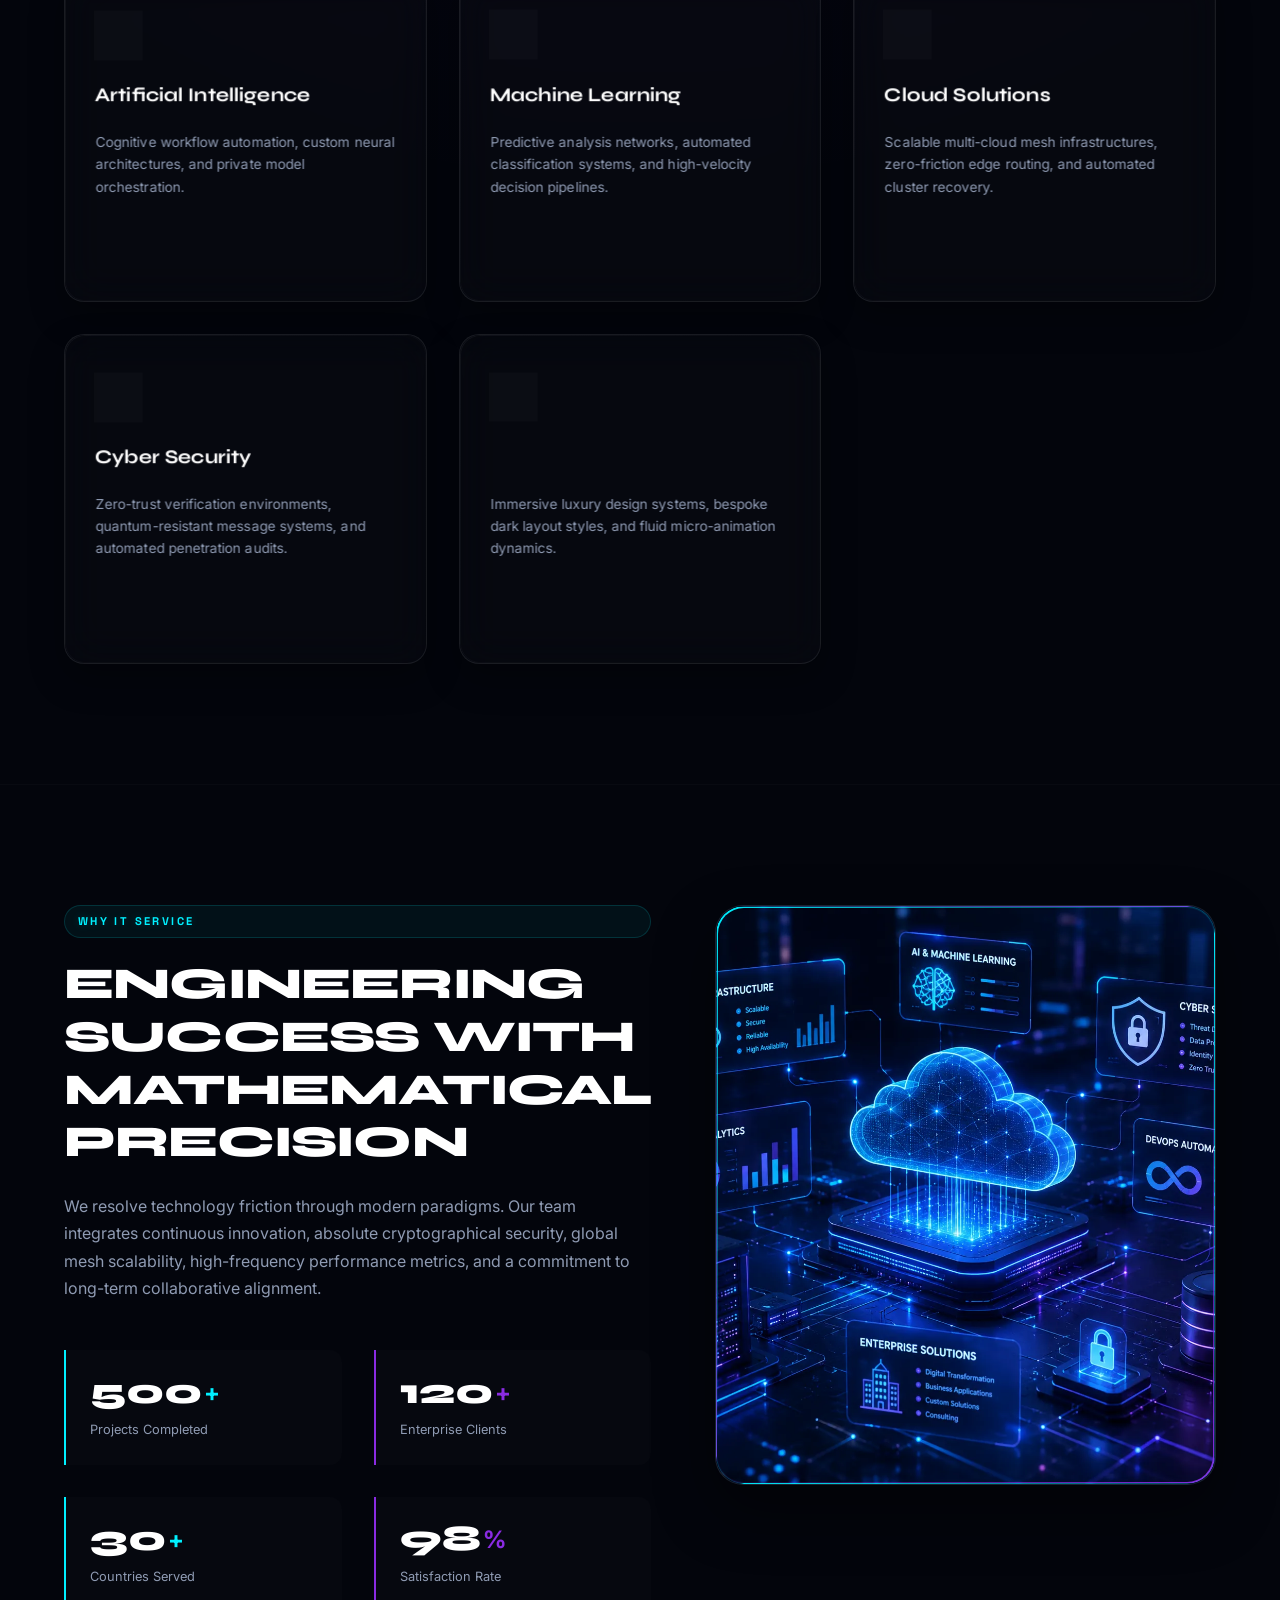
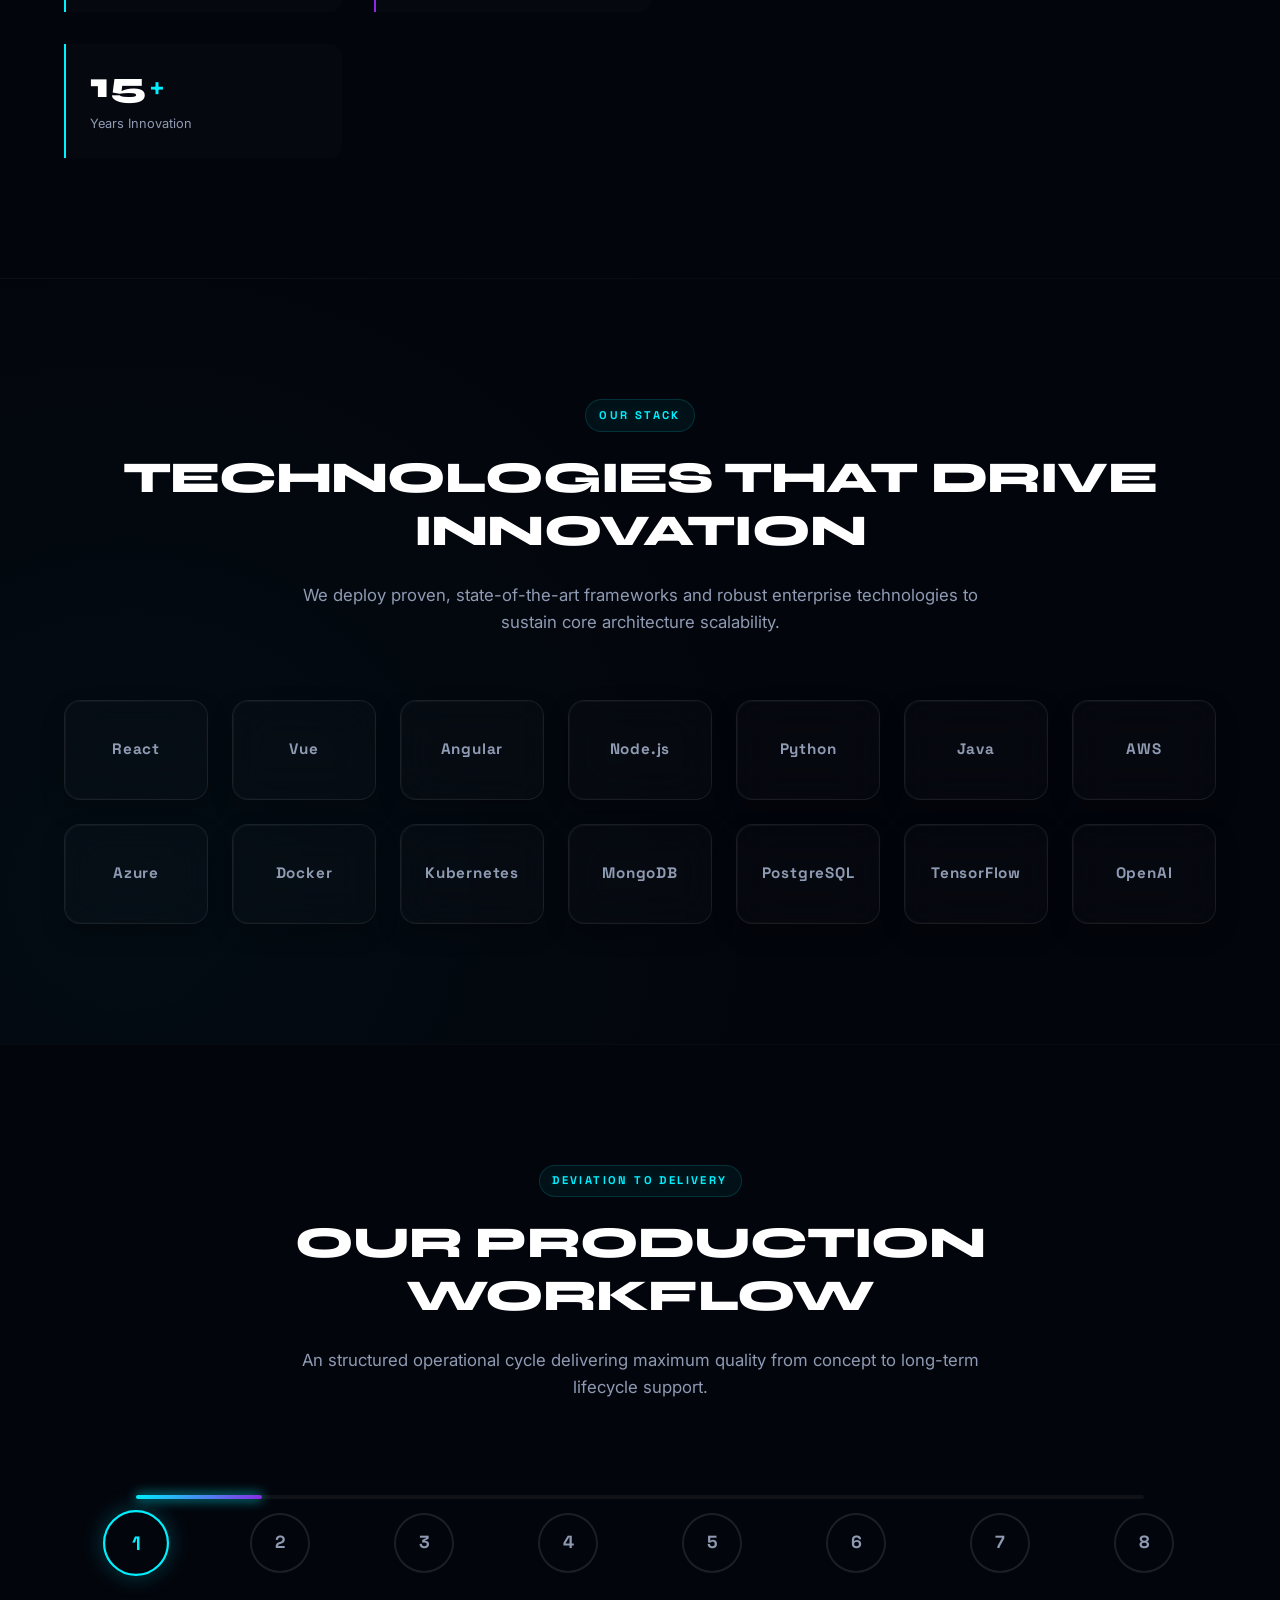
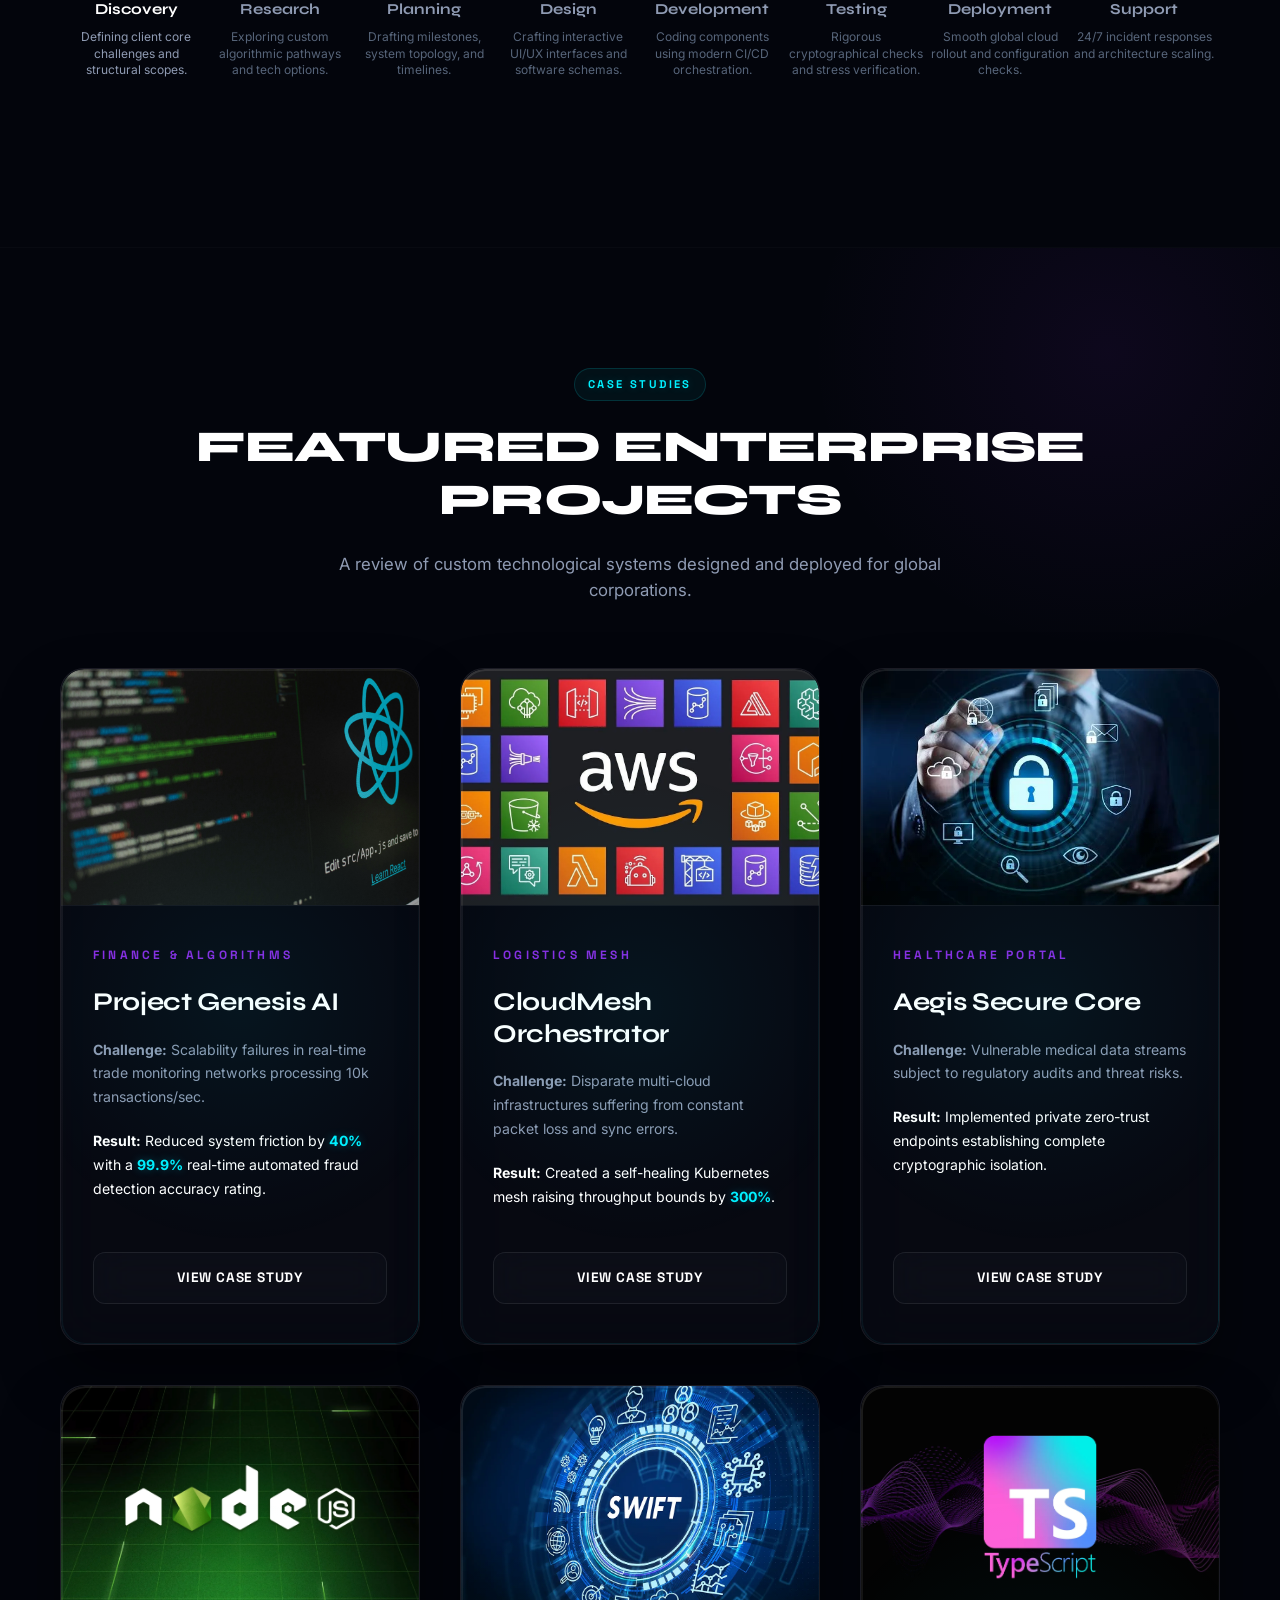
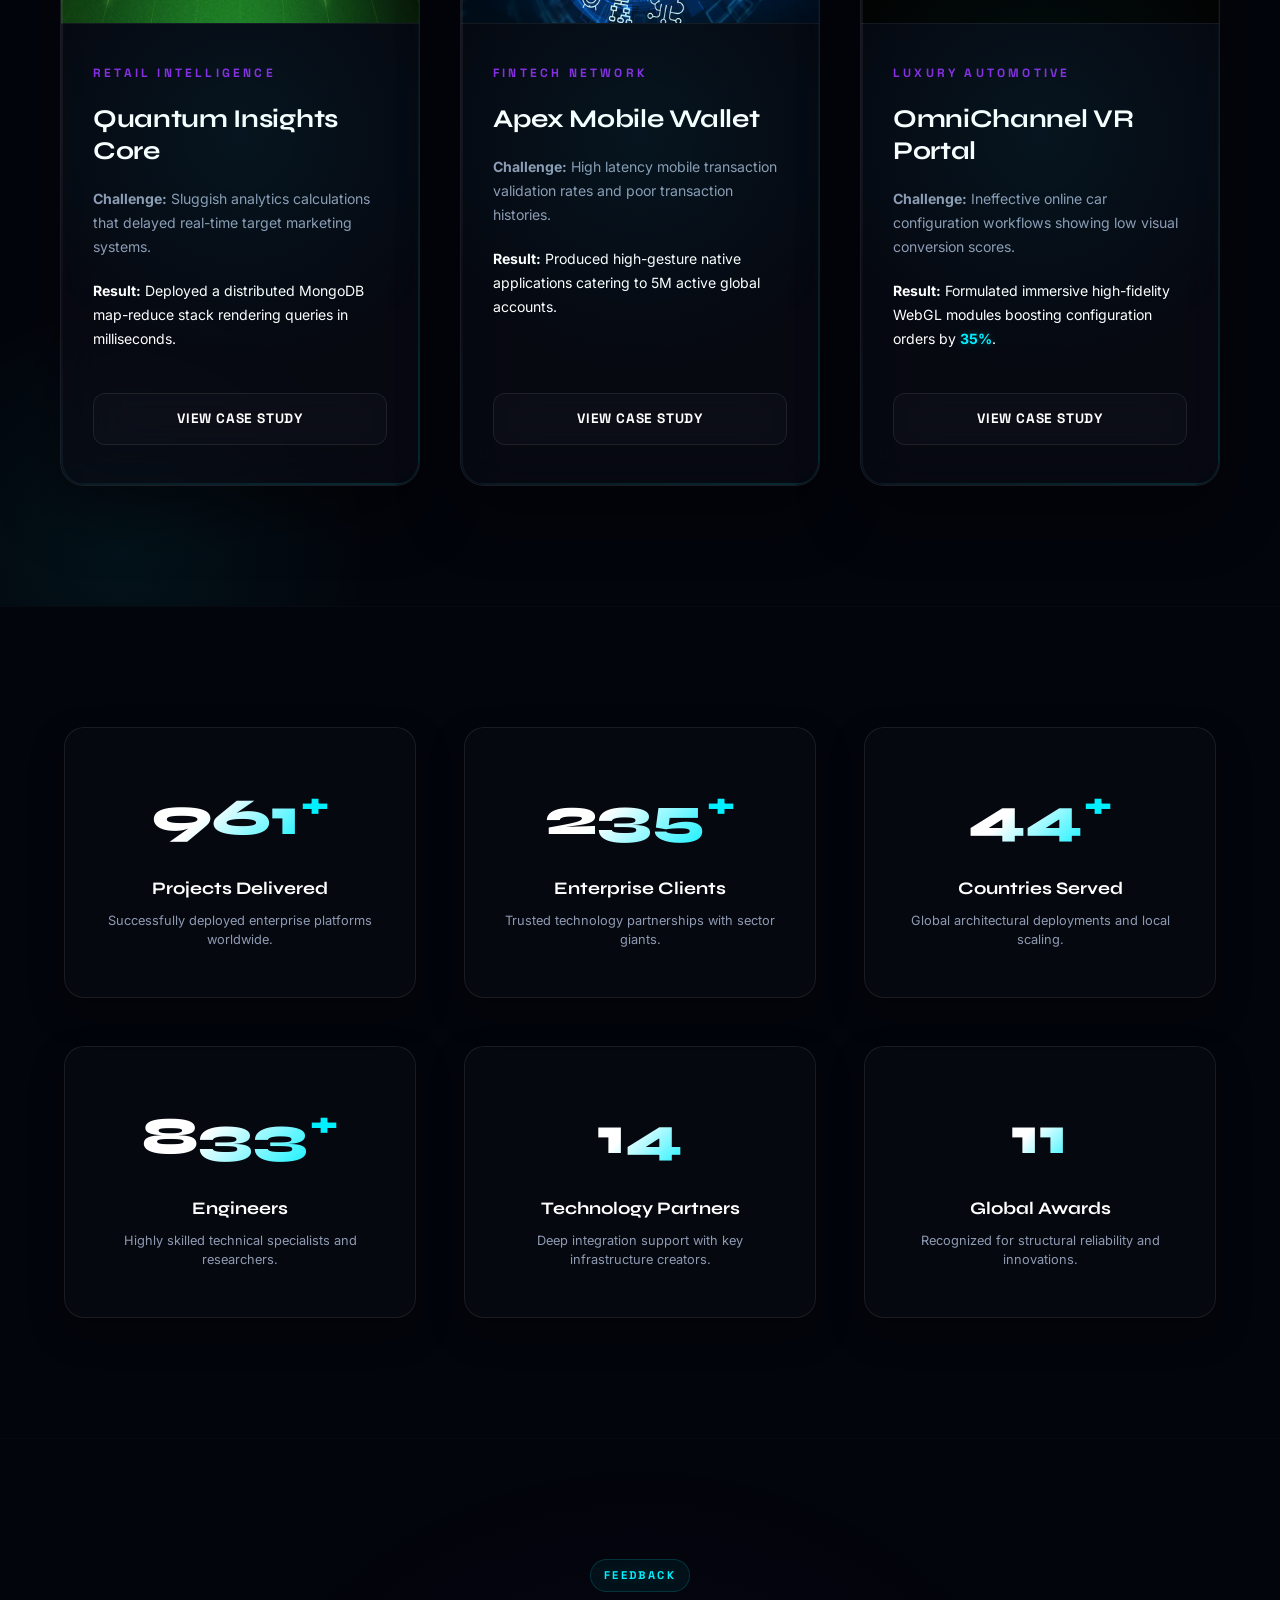
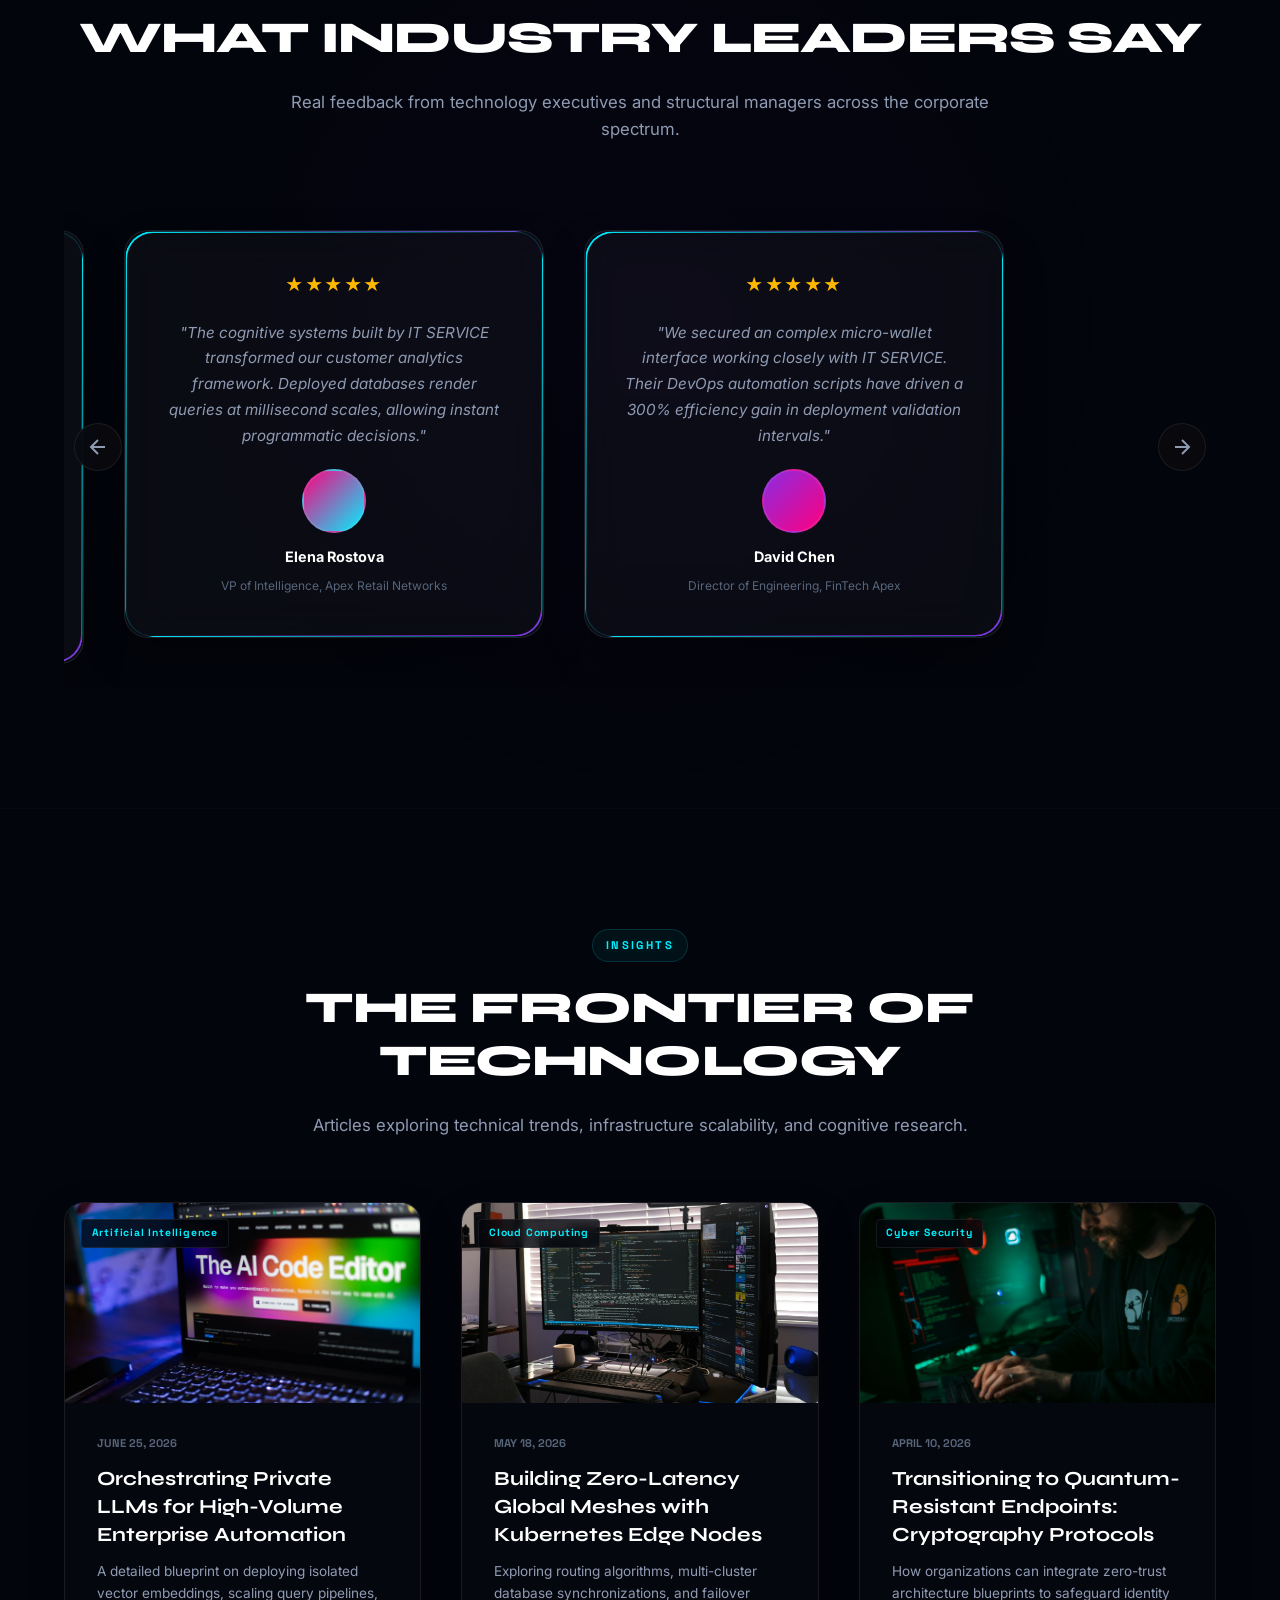
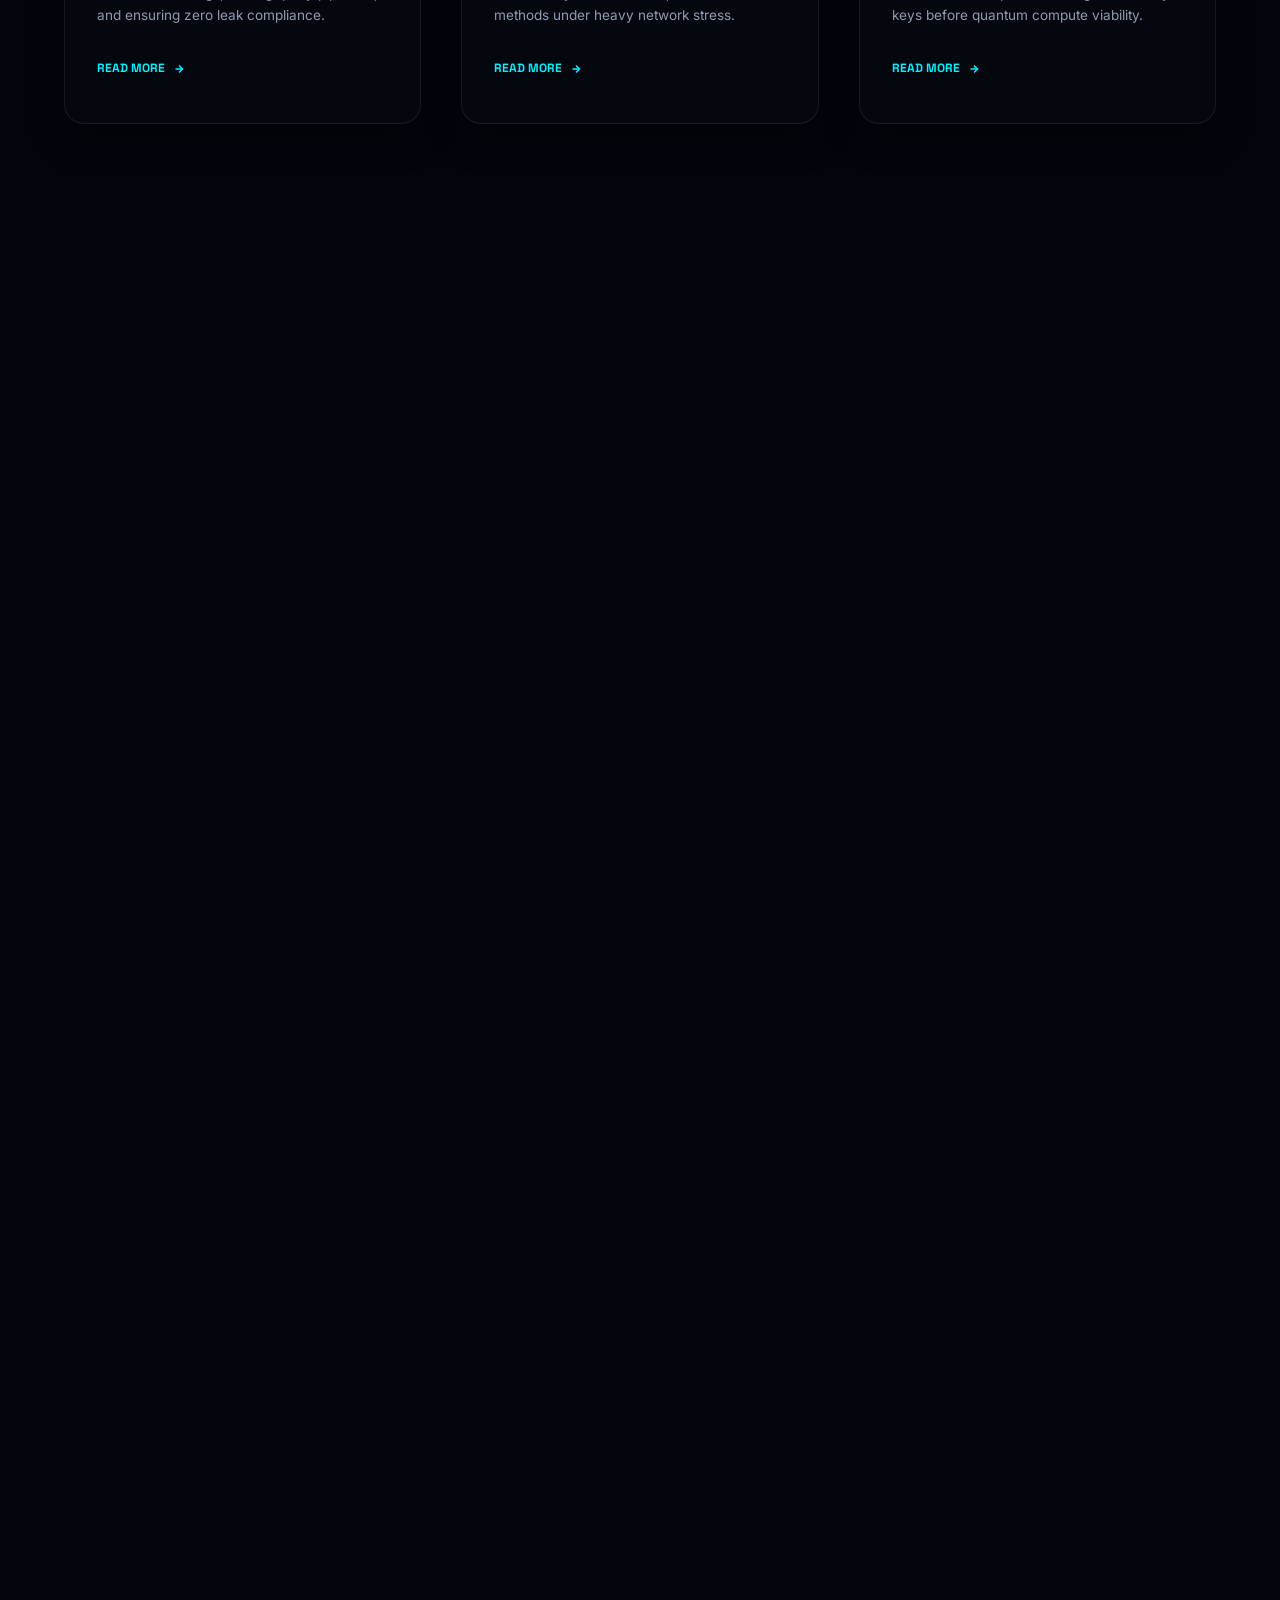
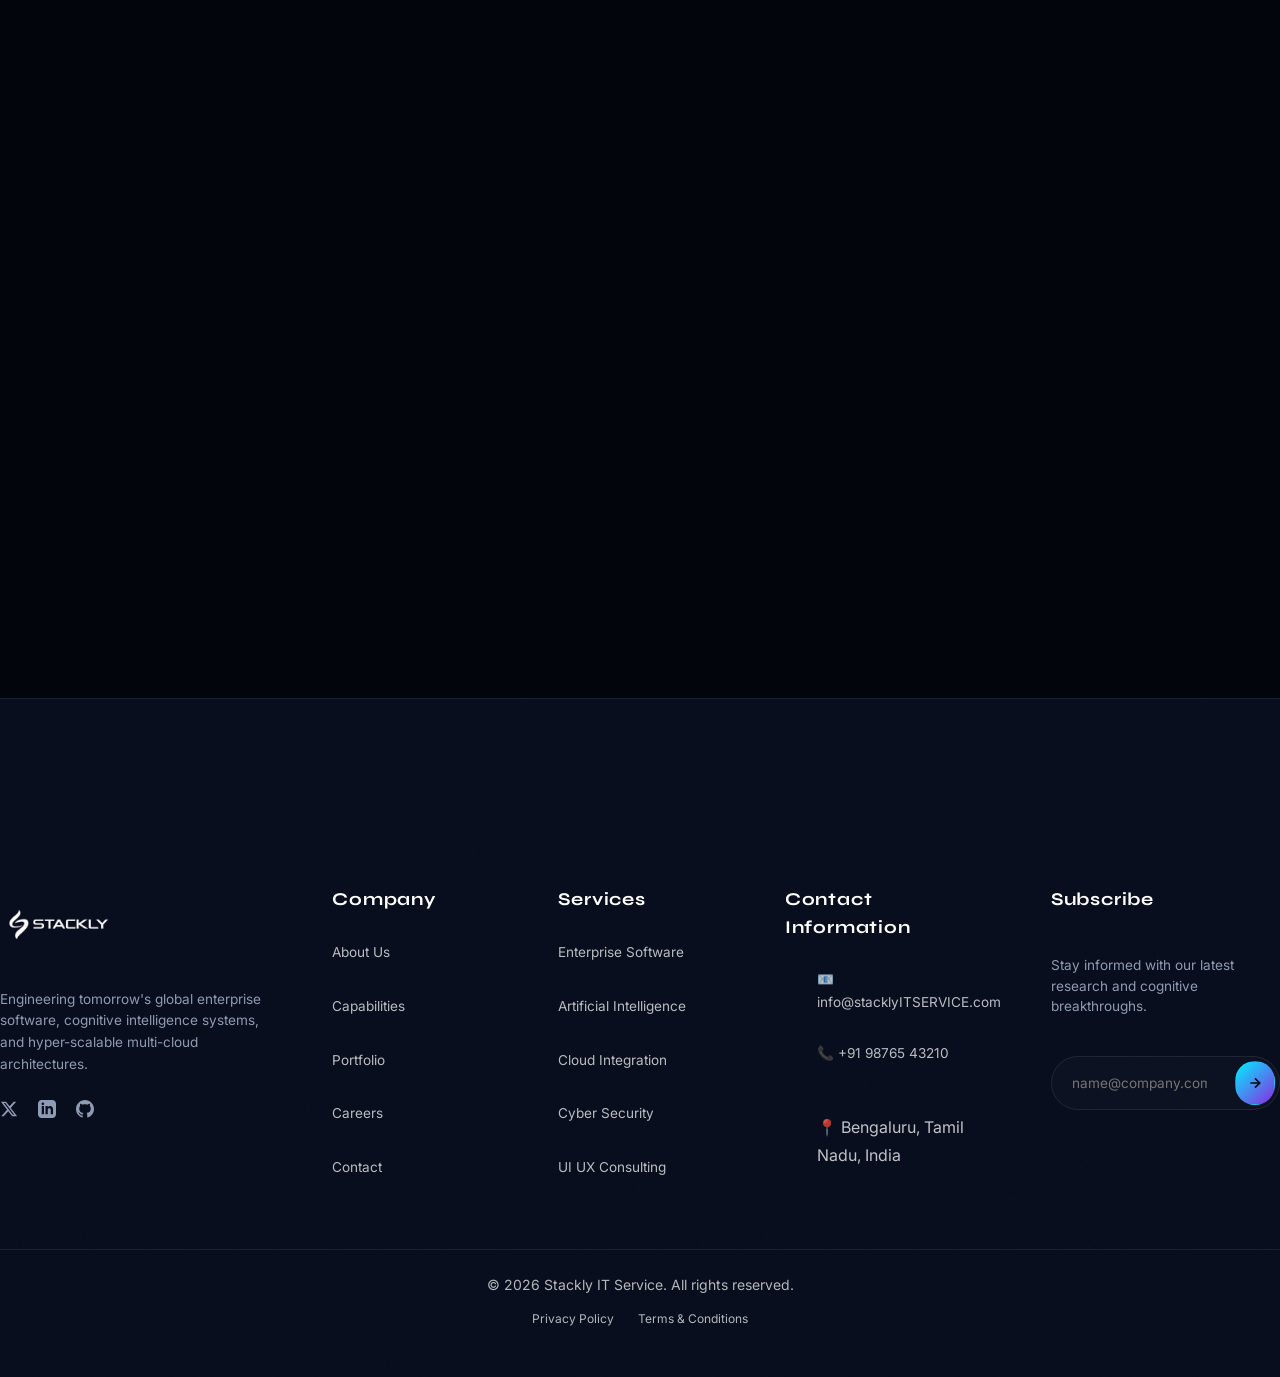
==== commit d4818fe9: "add" ====
--- a/index.html
+++ b/index.html
@@ -84,8 +84,8 @@
         <div class="navbar-container">
             <!-- Premium Logo -->
             <a href="#" class="logo-link">
-    <img src="assets/logo.webp" alt="IT Logo" class="site-logo">
-</a>
+                <img src="assets/logo.webp" alt="IT Logo" class="site-logo">
+            </a>
 
             <!-- Navigation Links (Center) -->
             <nav class="nav-menu">
@@ -139,10 +139,23 @@
         </div>
     </header>
 
-    <!-- MOBILE FULLSCREEN OVERLAY MENU -->
+    <!-- MOBILE OVERLAY MENU -->
     <div class="mobile-overlay" id="mobileOverlay">
         <div class="mobile-overlay-noise"></div>
-        <div class="mobile-overlay-container">
+        <div class="mobile-overlay-container" id="mobileSidebar">
+            <div class="mobile-sidebar-header">
+                <div class="mobile-logo-wrapper">
+                    <a href="index.html" class="logo-link">
+                        <img src="assets/logo.webp" alt="IT Logo" class="site-logo">
+                    </a>
+                </div>
+                <button class="close-sidebar-btn" id="closeSidebar" aria-label="Close Menu">
+                    <svg width="24" height="24" viewBox="0 0 24 24" fill="none" stroke="currentColor" stroke-width="2">
+                        <line x1="18" y1="6" x2="6" y2="18"></line>
+                        <line x1="6" y1="6" x2="18" y2="18"></line>
+                    </svg>
+                </button>
+            </div>
             <nav class="mobile-nav">
                 <ul class="mobile-list">
                     <li class="mobile-item"><a href="index.html" class="mobile-link active">Home</a></li>
@@ -151,10 +164,11 @@
                     <li class="mobile-item"><a href="portfolio.html" class="mobile-link">Portfolio</a></li>
                     <li class="mobile-item"><a href="careers.html" class="mobile-link">Careers</a></li>
                     <li class="mobile-item"><a href="contact.html" class="mobile-link">Contact</a></li>
+
                 </ul>
             </nav>
             <div class="mobile-actions">
-                <a href="login.html" class="btn btn-login btn-magnetic">
+                <a href="javascript:void(0)" class="btn btn-login btn-magnetic" onclick="openAuth()">
                     <span class="btn-inner">
                         <svg class="icon-login" width="18" height="18" viewBox="0 0 24 24" fill="none"
                             stroke="currentColor" stroke-width="2" stroke-linecap="round" stroke-linejoin="round">
@@ -175,30 +189,11 @@
                         </svg>
                     </span>
                 </a>
-            </div>
-            <!-- Social Icons -->
-            <div class="mobile-socials">
-                <a href="#" class="social-link" aria-label="Twitter">
-                    <svg width="20" height="20" fill="currentColor" viewBox="0 0 24 24">
-                        <path
-                            d="M18.244 2.25h3.308l-7.227 8.26 8.502 11.24H16.17l-5.214-6.817L4.99 21.75H1.68l7.73-8.835L1.254 2.25H8.08l4.713 6.231zm-1.161 17.52h1.833L7.084 4.126H5.117z" />
-                    </svg>
-                </a>
-                <a href="#" class="social-link" aria-label="LinkedIn">
-                    <svg width="20" height="20" fill="currentColor" viewBox="0 0 24 24">
-                        <path
-                            d="M19 0h-14c-2.761 0-5 2.239-5 5v14c0 2.761 2.239 5 5 5h14c2.762 0 5-2.239 5-5v-14c0-2.761-2.238-5-5-5zm-11 19h-3v-11h3v11zm-1.5-12.268c-.966 0-1.75-.779-1.75-1.75s.784-1.75 1.75-1.75 1.75.779 1.75 1.75-.784 1.75-1.75 1.75zm13.5 12.268h-3v-5.604c0-3.368-4-3.113-4 0v5.604h-3v-11h3v1.765c1.396-2.586 7-2.777 7 2.476v6.759z" />
-                    </svg>
-                </a>
-                <a href="#" class="social-link" aria-label="GitHub">
-                    <svg width="20" height="20" fill="currentColor" viewBox="0 0 24 24">
-                        <path
-                            d="M12 0c-6.626 0-12 5.373-12 12 0 5.302 3.438 9.8 8.207 11.387.599.111.793-.261.793-.577v-2.234c-3.338.726-4.033-1.416-4.033-1.416-.546-1.387-1.333-1.756-1.333-1.756-1.089-.745.083-.729.083-.729 1.205.084 1.839 1.237 1.839 1.237 1.07 1.834 2.807 1.304 3.492.997.107-.775.418-1.305.762-1.604-2.665-.305-5.467-1.334-5.467-5.931 0-1.311.469-2.381 1.236-3.221-.124-.303-.535-1.524.117-3.176 0 0 1.008-.322 3.301 1.23.957-.266 1.983-.399 3.003-.404 1.02.005 2.047.138 3.006.404 2.291-1.552 3.297-1.23 3.297-1.23.653 1.653.242 2.874.118 3.176.77.84 1.235 1.911 1.235 3.221 0 4.609-2.807 5.624-5.479 5.921.43.372.823 1.102.823 2.222v3.293c0 .319.192.694.801.576 4.765-1.589 8.199-6.086 8.199-11.386 0-6.627-5.373-12-12-12z" />
-                    </svg>
-                </a>
+
             </div>
         </div>
     </div>
+
 
     <!-- HERO SECTION -->
     <main class="hero-section" id="heroSection">
@@ -490,18 +485,15 @@
     <section class="about-section section-padding reveal-on-scroll">
         <div class="section-container grid-two-col">
             <!-- Left Side: Interactive Graphic/Placeholder Image -->
-               <div class="about-left">
-    <div class="about-image-card">
-
-        <div class="card-glow-border"></div>
-
-        <img
-            src="assets/About.webp"
-            alt="Enterprise IT Services"
-            class="about-image">
-
-    </div>
-</div>
+            <div class="about-left">
+                <div class="about-image-card">
+
+                    <div class="card-glow-border"></div>
+
+                    <img src="assets/About.webp" alt="Enterprise IT Services" class="about-image">
+
+                </div>
+            </div>
             <!-- Right Side: Content -->
             <div class="about-right">
                 <span class="section-badge">ABOUT IT SERVICE</span>
@@ -774,18 +766,16 @@
                 </div>
 
                 <!-- Right Visual -->
-               <!-- Right Visual -->
-<div class="why-right">
-    <div class="why-image-card">
-
-        <div class="card-glow-border"></div>
-
-        <img src="assets/homepage1.webp"
-             alt="Enterprise Technology"
-             class="why-image">
-
-    </div>
-</div>
+                <!-- Right Visual -->
+                <div class="why-right">
+                    <div class="why-image-card">
+
+                        <div class="card-glow-border"></div>
+
+                        <img src="assets/homepage1.webp" alt="Enterprise Technology" class="why-image">
+
+                    </div>
+                </div>
     </section>
 
     <!-- 5. TECHNOLOGY STACK SECTION -->
@@ -902,17 +892,15 @@
                 <div class="project-card">
                     <div class="project-image-wrapper">
 
-    <img src="assets/case1.webp"
-         alt="Project Genesis AI"
-         class="project-image">
-
-    <div class="project-image-overlay">
-        <span class="project-tech">
-            React • Python • TensorFlow
-        </span>
-    </div>
-
-</div>
+                        <img src="assets/case1.webp" alt="Project Genesis AI" class="project-image">
+
+                        <div class="project-image-overlay">
+                            <span class="project-tech">
+                                React • Python • TensorFlow
+                            </span>
+                        </div>
+
+                    </div>
                     <div class="project-info">
                         <span class="project-industry">FINANCE & ALGORITHMS</span>
                         <h3>Project Genesis AI</h3>
@@ -929,10 +917,8 @@
                 <!-- Project 2 -->
                 <div class="project-card">
                     <div class="project-image-wrapper">
-                        
-    <img src="assets/case2.webp"
-         alt="Project Genesis AI"
-         class="project-image">
+
+                        <img src="assets/case2.webp" alt="Project Genesis AI" class="project-image">
 
                         <div class="project-image-overlay">
                             <span class="project-tech">AWS • Kubernetes • Docker</span>
@@ -954,10 +940,8 @@
                 <!-- Project 3 -->
                 <div class="project-card">
                     <div class="project-image-wrapper">
-                       
-    <img src="assets/csae3.webp"
-         alt="Project Genesis AI"
-         class="project-image">
+
+                        <img src="assets/csae3.webp" alt="Project Genesis AI" class="project-image">
 
                         <div class="project-image-overlay">
                             <span class="project-tech">Java • Spring • Cybersecurity</span>
@@ -979,10 +963,8 @@
                 <!-- Project 4 -->
                 <div class="project-card">
                     <div class="project-image-wrapper">
-                       
-    <img src="assets/case4.webp"
-         alt="Project Genesis AI"
-         class="project-image">
+
+                        <img src="assets/case4.webp" alt="Project Genesis AI" class="project-image">
 
                         <div class="project-image-overlay">
                             <span class="project-tech">Node.js • MongoDB • Vue</span>
@@ -1004,10 +986,8 @@
                 <!-- Project 5 -->
                 <div class="project-card">
                     <div class="project-image-wrapper">
-                       
-    <img src="assets/case5.webp"
-         alt="Project Genesis AI"
-         class="project-image">
+
+                        <img src="assets/case5.webp" alt="Project Genesis AI" class="project-image">
 
                         <div class="project-image-overlay">
                             <span class="project-tech">Swift • Kotlin • Web3</span>
@@ -1029,10 +1009,8 @@
                 <!-- Project 6 -->
                 <div class="project-card">
                     <div class="project-image-wrapper">
-                        
-    <img src="assets/case6.webp"
-         alt="Project Genesis AI"
-         class="project-image">
+
+                        <img src="assets/case6.webp" alt="Project Genesis AI" class="project-image">
 
                         <div class="project-image-overlay">
                             <span class="project-tech">TypeScript • React • WebGL</span>
@@ -1205,10 +1183,8 @@
                 <!-- Blog 1 -->
                 <div class="insight-card">
                     <div class="insight-image-wrapper">
-                        
-    <img src="assets/I-1.webp"
-         alt="Project Genesis AI"
-         class="project-image">
+
+                        <img src="assets/I-1.webp" alt="Project Genesis AI" class="project-image">
 
                         <span class="insight-tag">Artificial Intelligence</span>
                     </div>
@@ -1231,10 +1207,8 @@
                 <!-- Blog 2 -->
                 <div class="insight-card">
                     <div class="insight-image-wrapper">
-                                                
-    <img src="assets/I-2.webp"
-         alt="Project Genesis AI"
-         class="project-image">
+
+                        <img src="assets/I-2.webp" alt="Project Genesis AI" class="project-image">
                         <span class="insight-tag">Cloud Computing</span>
                     </div>
                     <div class="insight-content">
@@ -1256,10 +1230,8 @@
                 <!-- Blog 3 -->
                 <div class="insight-card">
                     <div class="insight-image-wrapper">
-                                                
-    <img src="assets/i-3.webp"
-         alt="Project Genesis AI"
-         class="project-image">
+
+                        <img src="assets/i-3.webp" alt="Project Genesis AI" class="project-image">
                         <span class="insight-tag">Cyber Security</span>
                     </div>
                     <div class="insight-content">
@@ -1442,10 +1414,10 @@
         <div class="section-container footer-grid">
             <!-- Brand Column -->
             <div class="footer-brand-col">
-                
-                
-              <img src="assets/logo.webp" alt="IT Logo" class="site-logo">
-</a>
+
+
+                <img src="assets/logo.webp" alt="IT Logo" class="site-logo">
+                </a>
                 </a>
                 <p class="footer-desc">
                     Engineering tomorrow's global enterprise software, cognitive intelligence systems, and
@@ -1499,30 +1471,30 @@
             </div>
 
             <!-- Contact Information -->
-<div class="footer-links-col">
-    <h4>Contact Information</h4>
-
-    <ul class="contact-info">
-        <li>
-            <i data-lucide="mail"></i>
-            <a href="mailto:info@stacklyroboticsautomation.com">
-                📧 info@stacklyITSERVICE.com
-            </a>
-        </li>
-
-        <li>
-            <i data-lucide="phone"></i>
-            <a href="tel:+919876543210">
-               📞 +91 98765 43210
-            </a>
-        </li>
-
-        <li>
-            <i data-lucide="map-pin"></i>
-           📍 Bengaluru, Tamil Nadu, India
-        </li>
-    </ul>
-</div>
+            <div class="footer-links-col">
+                <h4>Contact Information</h4>
+
+                <ul class="contact-info">
+                    <li>
+                        <i data-lucide="mail"></i>
+                        <a href="mailto:info@stacklyroboticsautomation.com">
+                            📧 info@stacklyITSERVICE.com
+                        </a>
+                    </li>
+
+                    <li>
+                        <i data-lucide="phone"></i>
+                        <a href="tel:+919876543210">
+                            📞 +91 98765 43210
+                        </a>
+                    </li>
+
+                    <li>
+                        <i data-lucide="map-pin"></i>
+                        📍 Bengaluru, Tamil Nadu, India
+                    </li>
+                </ul>
+            </div>
 
             <!-- Newsletter -->
             <div class="footer-news-col">
--- a/style.css
+++ b/style.css
@@ -1450,11 +1450,13 @@
 .section-padding {
     padding: 120px 0;
 }
+
 @media (max-width: 992px) {
     .section-padding {
         padding: 80px 0;
     }
 }
+
 @media (max-width: 576px) {
     .section-padding {
         padding: 60px 0;
@@ -2165,8 +2167,13 @@
 }
 
 @keyframes floatAurora {
-    0% { transform: translate(0, 0) scale(1); }
-    100% { transform: translate(50px, 30px) scale(1.15); }
+    0% {
+        transform: translate(0, 0) scale(1);
+    }
+
+    100% {
+        transform: translate(50px, 30px) scale(1.15);
+    }
 }
 
 .projects-section .section-container {
@@ -2436,6 +2443,7 @@
         grid-template-columns: repeat(2, 1fr);
         gap: 30px;
     }
+
     .projects-section .section-container {
         padding: 0 40px;
     }
@@ -2446,6 +2454,7 @@
         grid-template-columns: 1fr;
         gap: 24px;
     }
+
     .projects-section .section-container {
         padding: 0 20px;
     }
@@ -2696,10 +2705,12 @@
         height: auto;
         min-height: 380px;
     }
+
     .testimonials-slider-wrapper,
     .testimonial-slider-container {
         padding: 1.5rem 10px;
     }
+
     .carousel-controls,
     .testimonial-controls {
         position: relative;
@@ -2938,6 +2949,7 @@
 }
 
 @media (max-width: 992px) {
+
     .faq-accordion-grid,
     .faq-accordion-wrapper {
         grid-template-columns: repeat(2, 1fr);
@@ -2946,6 +2958,7 @@
 }
 
 @media (max-width: 768px) {
+
     .faq-accordion-grid,
     .faq-accordion-wrapper {
         grid-template-columns: 1fr;
@@ -3058,6 +3071,7 @@
         justify-content: center;
         gap: 1.25rem;
     }
+
     .cta-button-group .btn {
         min-width: 220px;
     }
@@ -3067,14 +3081,17 @@
     .cta-banner-card {
         padding: 4rem 2rem;
     }
+
     .cta-heading {
         font-size: 2.25rem;
     }
+
     .cta-button-group {
         flex-direction: column;
         width: 100%;
         gap: 1rem;
     }
+
     .cta-button-group .btn {
         width: 100%;
     }
@@ -7295,241 +7312,237 @@
    PREMIUM FOOTER
 ========================================== */
 
-.footer{
-    position:relative;
-    overflow:hidden;
-    background:#070d1c;
-    border-top:1px solid rgba(255,255,255,.08);
-}
-
-.footer-grid{
-
-    display:grid;
+.footer {
+    position: relative;
+    overflow: hidden;
+    background: #070d1c;
+    border-top: 1px solid rgba(255, 255, 255, .08);
+}
+
+.footer-grid {
+
+    display: grid;
 
     grid-template-columns:
-    1.6fr
-    1fr
-    1fr
-    1.2fr
-    1.3fr;
-
-    gap:50px;
-
-    align-items:start;
-
-    padding:90px 0 70px;
+        1.6fr 1fr 1fr 1.2fr 1.3fr;
+
+    gap: 50px;
+
+    align-items: start;
+
+    padding: 90px 0 70px;
 
 }
 
 .footer-brand-col,
 .footer-links-col,
-.footer-news-col{
-
-    display:flex;
-
-    flex-direction:column;
-
-    justify-content:flex-start;
-
-    height:100%;
+.footer-news-col {
+
+    display: flex;
+
+    flex-direction: column;
+
+    justify-content: flex-start;
+
+    height: 100%;
 
 }
 
 .footer-links-col h4,
-.footer-news-col h4{
-
-    margin-bottom:26px;
-
-    font-size:18px;
-
-    font-weight:700;
-
-    color:#fff;
-
-}
-
-.footer-links-col ul{
-
-    list-style:none;
-
-    padding:0;
-
-    margin:0;
-
-}
-
-.footer-links-col ul li{
-
-    margin-bottom:16px;
-
-}
-
-.footer-links-col ul li:last-child{
-
-    margin-bottom:0;
-
-}
-
-.footer-links-col ul li a{
-
-    color:rgba(255,255,255,.72);
-
-    text-decoration:none;
-
-    transition:.35s;
-
-}
-
-.footer-links-col ul li a:hover{
-
-    color:#00f0ff;
-
-    padding-left:8px;
-
-}
-
-
-.contact-info{
-
-    list-style:none;
-
-    padding:0;
-
-    margin:0;
-
-}
-
-.contact-info li{
-
-    display:flex;
-
-    align-items:flex-start;
-
-    gap:14px;
-
-    margin-bottom:18px;
-
-    color:rgba(255,255,255,.75);
-
-    line-height:1.7;
-
-}
-
-.contact-info li:last-child{
-
-    margin-bottom:0;
-
-}
-
-.contact-info li i{
-
-    width:18px;
-
-    height:18px;
-
-    margin-top:4px;
-
-    color:#00f0ff;
-
-    flex-shrink:0;
-
-}
-
-.contact-info li a{
-
-    color:inherit;
-
-    text-decoration:none;
-
-}
-
-.contact-info li:hover{
-
-    color:#fff;
-
-}
-
-.contact-info li:hover i{
-
-    color:#8a2be2;
-
-}
-
-
-.footer-news-form{
-
-    display:flex;
-
-    gap:12px;
-
-    margin-top:24px;
-
-}
-
-.news-input{
-
-    flex:1;
-
-    min-width:0;
-
-}
-
-
-@media(max-width:1200px){
-
-.footer-grid{
-
-grid-template-columns:repeat(2,1fr);
-
-gap:40px;
-
-}
-
-}
-
-@media(max-width:768px){
-
-.footer-grid{
-
-grid-template-columns:1fr;
-
-text-align:center;
-
-gap:50px;
-
-}
-
-.footer-brand-col{
-
-align-items:center;
-
-}
-
-.footer-socials{
-
-justify-content:center;
-
-}
-
-.contact-info li{
-
-justify-content:center;
-
-text-align:left;
-
-}
-
-.footer-news-form{
-
-flex-direction:column;
-
-}
-
-.news-btn{
-
-width:100%;
-
-}
+.footer-news-col h4 {
+
+    margin-bottom: 26px;
+
+    font-size: 18px;
+
+    font-weight: 700;
+
+    color: #fff;
+
+}
+
+.footer-links-col ul {
+
+    list-style: none;
+
+    padding: 0;
+
+    margin: 0;
+
+}
+
+.footer-links-col ul li {
+
+    margin-bottom: 16px;
+
+}
+
+.footer-links-col ul li:last-child {
+
+    margin-bottom: 0;
+
+}
+
+.footer-links-col ul li a {
+
+    color: rgba(255, 255, 255, .72);
+
+    text-decoration: none;
+
+    transition: .35s;
+
+}
+
+.footer-links-col ul li a:hover {
+
+    color: #00f0ff;
+
+    padding-left: 8px;
+
+}
+
+
+.contact-info {
+
+    list-style: none;
+
+    padding: 0;
+
+    margin: 0;
+
+}
+
+.contact-info li {
+
+    display: flex;
+
+    align-items: flex-start;
+
+    gap: 14px;
+
+    margin-bottom: 18px;
+
+    color: rgba(255, 255, 255, .75);
+
+    line-height: 1.7;
+
+}
+
+.contact-info li:last-child {
+
+    margin-bottom: 0;
+
+}
+
+.contact-info li i {
+
+    width: 18px;
+
+    height: 18px;
+
+    margin-top: 4px;
+
+    color: #00f0ff;
+
+    flex-shrink: 0;
+
+}
+
+.contact-info li a {
+
+    color: inherit;
+
+    text-decoration: none;
+
+}
+
+.contact-info li:hover {
+
+    color: #fff;
+
+}
+
+.contact-info li:hover i {
+
+    color: #8a2be2;
+
+}
+
+
+.footer-news-form {
+
+    display: flex;
+
+    gap: 12px;
+
+    margin-top: 24px;
+
+}
+
+.news-input {
+
+    flex: 1;
+
+    min-width: 0;
+
+}
+
+
+@media(max-width:1200px) {
+
+    .footer-grid {
+
+        grid-template-columns: repeat(2, 1fr);
+
+        gap: 40px;
+
+    }
+
+}
+
+@media(max-width:768px) {
+
+    .footer-grid {
+
+        grid-template-columns: 1fr;
+
+        text-align: center;
+
+        gap: 50px;
+
+    }
+
+    .footer-brand-col {
+
+        align-items: center;
+
+    }
+
+    .footer-socials {
+
+        justify-content: center;
+
+    }
+
+    .contact-info li {
+
+        justify-content: center;
+
+        text-align: left;
+
+    }
+
+    .footer-news-form {
+
+        flex-direction: column;
+
+    }
+
+    .news-btn {
+
+        width: 100%;
+
+    }
 
 }
 
@@ -7538,131 +7551,131 @@
    Sub Footer Center
 ========================== */
 
-.sub-footer{
-    border-top:1px solid rgba(255,255,255,0.08);
-    padding:24px 0;
-}
-
-.sub-footer-container{
-    display:flex;
-    flex-direction:column;
-    justify-content:center;
-    align-items:center;
-    text-align:center;
-    gap:12px;
-}
-
-.copyright{
-    color:rgba(255,255,255,0.7);
-    font-size:14px;
-}
-
-.sub-footer-links{
-    display:flex;
-    justify-content:center;
-    align-items:center;
-    gap:24px;
-    flex-wrap:wrap;
-}
-
-.sub-footer-links a{
-    color:rgba(255,255,255,0.7);
-    text-decoration:none;
-    transition:0.3s ease;
-}
-
-.sub-footer-links a:hover{
-    color:#00f0ff;
+.sub-footer {
+    border-top: 1px solid rgba(255, 255, 255, 0.08);
+    padding: 24px 0;
+}
+
+.sub-footer-container {
+    display: flex;
+    flex-direction: column;
+    justify-content: center;
+    align-items: center;
+    text-align: center;
+    gap: 12px;
+}
+
+.copyright {
+    color: rgba(255, 255, 255, 0.7);
+    font-size: 14px;
+}
+
+.sub-footer-links {
+    display: flex;
+    justify-content: center;
+    align-items: center;
+    gap: 24px;
+    flex-wrap: wrap;
+}
+
+.sub-footer-links a {
+    color: rgba(255, 255, 255, 0.7);
+    text-decoration: none;
+    transition: 0.3s ease;
+}
+
+.sub-footer-links a:hover {
+    color: #00f0ff;
 }
 
 /* Mobile */
-@media (max-width:768px){
-
-    .sub-footer-container{
-        gap:10px;
-    }
-
-    .sub-footer-links{
-        gap:16px;
-    }
-
-}
-
-
-.logo-link{
+@media (max-width:768px) {
+
+    .sub-footer-container {
+        gap: 10px;
+    }
+
+    .sub-footer-links {
+        gap: 16px;
+    }
+
+}
+
+
+.logo-link {
     display: flex;
     align-items: center;
 }
 
-.site-logo{
-    height: 80px;   /* Bigger logo */
-    width: auto;
+.site-logo {
+    width: 120px;
+    /* தேவைக்கு ஏற்ப 100px, 90px என மாற்றலாம் */
+    height: auto;
     display: block;
-    object-fit: contain;
-}
-
-@media (max-width:768px){
-    .site-logo{
+}
+
+@media (max-width:768px) {
+    .site-logo {
         height: 60px;
     }
 }
 
 
-.about-image-card{
-
-    position:relative;
-
-    overflow:hidden;
-
-    border-radius:28px;
-
-    height:550px;
-
-    background:#08101f;
-
-    border:1px solid rgba(255,255,255,.08);
-
-}
-
-.about-image{
-
-    width:100%;
-
-    height:100%;
-
-    object-fit:cover;
-
-    display:block;
-
-    transition:transform .8s ease;
-
-}
-
-.about-image-card:hover .about-image{
-
-    transform:scale(1.08);
-
-}
-
-.card-glow-border{
-
-    position:absolute;
-
-    inset:0;
-
-    border-radius:28px;
-
-    pointer-events:none;
-
-    border:1px solid rgba(0,240,255,.18);
+.about-image-card {
+
+    position: relative;
+
+    overflow: hidden;
+
+    border-radius: 28px;
+
+    height: 550px;
+
+    background: #08101f;
+
+    border: 1px solid rgba(255, 255, 255, .08);
+
+}
+
+.about-image {
+
+    width: 100%;
+
+    height: 100%;
+
+    object-fit: cover;
+
+    display: block;
+
+    transition: transform .8s ease;
+
+}
+
+.about-image-card:hover .about-image {
+
+    transform: scale(1.08);
+
+}
+
+.card-glow-border {
+
+    position: absolute;
+
+    inset: 0;
+
+    border-radius: 28px;
+
+    pointer-events: none;
+
+    border: 1px solid rgba(0, 240, 255, .18);
 
     box-shadow:
 
-    0 0 40px rgba(0,240,255,.12),
-
-    0 0 80px rgba(138,43,226,.08);
-
-    z-index:2;
+        0 0 40px rgba(0, 240, 255, .12),
+
+        0 0 80px rgba(138, 43, 226, .08);
+
+    z-index: 2;
 
 }
 
@@ -7671,84 +7684,1050 @@
    Why Choose Us Image
 ========================== */
 
-.why-image-card{
-    position:relative;
-    overflow:hidden;
-    border-radius:28px;
-    height:580px;
-    border:1px solid rgba(255,255,255,.08);
-    background:#08111f;
-    box-shadow:0 25px 60px rgba(0,0,0,.45);
-}
-
-.why-image{
-
-    width:100%;
-
-    height:100%;
-
-    object-fit:cover;
-
-    display:block;
-
-    transition:transform .8s ease;
-
-}
-
-.why-image-card:hover .why-image{
-
-    transform:scale(1.08);
-
-}
-
-.card-glow-border{
-
-    position:absolute;
-
-    inset:0;
-
-    border-radius:28px;
-
-    border:1px solid rgba(0,240,255,.18);
-
-    pointer-events:none;
+.why-image-card {
+    position: relative;
+    overflow: hidden;
+    border-radius: 28px;
+    height: 580px;
+    border: 1px solid rgba(255, 255, 255, .08);
+    background: #08111f;
+    box-shadow: 0 25px 60px rgba(0, 0, 0, .45);
+}
+
+.why-image {
+
+    width: 100%;
+
+    height: 100%;
+
+    object-fit: cover;
+
+    display: block;
+
+    transition: transform .8s ease;
+
+}
+
+.why-image-card:hover .why-image {
+
+    transform: scale(1.08);
+
+}
+
+.card-glow-border {
+
+    position: absolute;
+
+    inset: 0;
+
+    border-radius: 28px;
+
+    border: 1px solid rgba(0, 240, 255, .18);
+
+    pointer-events: none;
 
     box-shadow:
-    0 0 40px rgba(0,240,255,.15),
-    0 0 80px rgba(138,43,226,.08);
-
-}
-
-
-.project-image-wrapper{
-    position:relative;
-    width:100%;
-    height:260px;
-    overflow:hidden;
-    border-radius:24px 24px 0 0;
-}
-
-.project-image{
-    position:absolute;
-    top:0;
-    left:0;
-    width:100%;
-    height:100%;
-    object-fit:cover;
-    display:block;
-}
-
-.project-image-overlay{
-    position:absolute;
-    left:0;
-    right:0;
-    bottom:0;
-    padding:18px;
-    background:linear-gradient(
-        to top,
-        rgba(0,0,0,.85),
-        rgba(0,0,0,.35),
-        transparent
-    );
-}
-
+        0 0 40px rgba(0, 240, 255, .15),
+        0 0 80px rgba(138, 43, 226, .08);
+
+}
+
+
+.project-image-wrapper {
+    position: relative;
+    width: 100%;
+    height: 260px;
+    overflow: hidden;
+    border-radius: 24px 24px 0 0;
+}
+
+.project-image {
+    position: absolute;
+    top: 0;
+    left: 0;
+    width: 100%;
+    height: 100%;
+    object-fit: cover;
+    display: block;
+}
+
+.project-image-overlay {
+    position: absolute;
+    left: 0;
+    right: 0;
+    bottom: 0;
+    padding: 18px;
+    background: linear-gradient(to top,
+            rgba(0, 0, 0, .85),
+            rgba(0, 0, 0, .35),
+            transparent);
+}
+
+.world-map-wrapper {
+    position: relative;
+    width: 100%;
+    overflow: hidden;
+}
+
+.world-map-image {
+    width: 100%;
+    height: auto;
+    display: block;
+    object-fit: contain;
+    opacity: 0.9;
+    filter: drop-shadow(0 0 25px rgba(0, 240, 255, .25));
+}
+
+
+.card-image-placeholder {
+    width: 100%;
+    height: 100px;
+    object-fit: cover;
+    display: block;
+    border-radius: 8px;
+    margin: 16px 0;
+    transition: 0.4s ease;
+}
+
+.service-card:hover .card-image-placeholder {
+    transform: scale(1.03);
+}
+
+.office-image {
+    width: 100%;
+    height: 150px;
+    display: block;
+    object-fit: cover;
+    border-radius: 12px;
+    transition: transform .4s ease;
+}
+
+.office-card {
+    overflow: hidden;
+    border-radius: 12px;
+}
+
+.office-card:hover .office-image {
+    transform: scale(1.05);
+}
+
+.office-image {
+    width: 100%;
+    height: 150px;
+    display: block;
+    object-fit: cover;
+    border-radius: 12px;
+    transition: transform .4s ease;
+}
+
+.office-card {
+    overflow: hidden;
+    border-radius: 12px;
+}
+
+.office-card:hover .office-image {
+    transform: scale(1.05);
+}
+
+
+
+
+/* ==================================================
+   MOBILE RESPONSIVE (0 - 991px)
+==================================================*/
+@media (max-width:991px) {
+
+    * {
+        box-sizing: border-box;
+    }
+
+    body {
+        overflow-x: hidden;
+    }
+
+    img {
+        max-width: 100%;
+        height: auto;
+        display: block;
+    }
+
+    .navbar {
+        padding: 12px 20px;
+    }
+
+    .navbar-container {
+        display: flex;
+        justify-content: space-between;
+        align-items: center;
+    }
+
+    .site-logo {
+        width: 150px;
+        height: auto;
+    }
+
+    .nav-menu,
+    .nav-actions {
+        display: none !important;
+    }
+
+    .hamburger-btn {
+        display: flex;
+        width: 45px;
+        height: 45px;
+        justify-content: center;
+        align-items: center;
+        flex-direction: column;
+        background: none;
+        border: none;
+    }
+
+    /* Sidebar */
+
+    .mobile-sidebar {
+        position: fixed;
+        top: 0;
+        right: -100%;
+        left: auto;
+        width: 280px;
+        max-width: 85%;
+        height: 100vh;
+        background: #08111d;
+        padding: 80px 25px 30px;
+        transition: .35s;
+        z-index: 99999;
+        overflow-y: auto;
+    }
+
+    .mobile-sidebar.active {
+        right: 0;
+    }
+
+    .mobile-overlay {
+        position: fixed;
+        inset: 0;
+        background: rgba(0, 0, 0, .6);
+        opacity: 0;
+        visibility: hidden;
+        transition: .3s;
+        z-index: 99998;
+    }
+
+    .mobile-overlay.active {
+        opacity: 1;
+        visibility: visible;
+    }
+
+    .close-sidebar {
+        position: absolute;
+        top: 18px;
+        right: 18px;
+        font-size: 34px;
+        color: #fff;
+        background: none;
+        border: none;
+        cursor: pointer;
+        z-index: 100000;
+    }
+
+    .mobile-menu {
+        margin: 0;
+        padding: 0;
+        list-style: none;
+    }
+
+    .mobile-menu li {
+        margin: 20px 0;
+    }
+
+    .mobile-menu a {
+        color: #fff;
+        font-size: 18px;
+        text-decoration: none;
+    }
+
+    .mobile-menu a:hover {
+        color: #3b82f6;
+    }
+
+    body.menu-open {
+        overflow: hidden;
+    }
+
+    /* Hero */
+
+    .hero {
+        padding: 120px 20px 60px;
+    }
+
+    .hero-content {
+        grid-template-columns: 1fr !important;
+        gap: 40px;
+    }
+
+    .hero-left,
+    .hero-right {
+        width: 100%;
+    }
+
+    .hero-title {
+        font-size: 38px !important;
+        line-height: 1.2;
+    }
+
+    .hero-subtitle {
+        font-size: 16px;
+    }
+
+    /* Cards */
+
+    .services-grid,
+    .projects-grid,
+    .team-grid,
+    .stats-grid,
+    .why-grid,
+    .footer-grid {
+        display: grid;
+        grid-template-columns: 1fr !important;
+        gap: 25px;
+    }
+
+    .service-card,
+    .project-card {
+        width: 100%;
+    }
+
+    /* Sections */
+
+    section {
+        padding: 70px 20px;
+    }
+
+    .section-title {
+        font-size: 32px;
+    }
+
+    .section-subtitle {
+        font-size: 16px;
+    }
+
+    /* Footer */
+
+    footer {
+        text-align: center;
+    }
+
+}
+
+/* ==========================================================================
+   UNIFIED MOBILE RESPONSIVENESS OVERRIDES (320px - 1024px)
+   ========================================================================== */
+
+/* Universal Layout Overflow Prevention */
+html,
+body {
+    width: 100% !important;
+    max-width: 100vw !important;
+    overflow-x: hidden !important;
+}
+
+img {
+    max-width: 100% !important;
+    height: auto;
+    object-fit: cover !important;
+}
+
+/* Fluid Typography overrides for mobile devices */
+@media (max-width: 768px) {
+
+    h1,
+    .hero-heading {
+        font-size: clamp(2rem, 8.5vw, 3.25rem) !important;
+        line-height: 1.15 !important;
+        word-wrap: break-word !important;
+    }
+
+    h2,
+    .section-title {
+        font-size: clamp(1.75rem, 6.5vw, 2.5rem) !important;
+        line-height: 1.2 !important;
+    }
+
+    h3 {
+        font-size: clamp(1.2rem, 4.5vw, 1.5rem) !important;
+    }
+
+    p,
+    .hero-subheading,
+    .section-subtitle {
+        font-size: clamp(0.9rem, 3vw, 1rem) !important;
+        line-height: 1.6 !important;
+    }
+
+    .section-padding {
+        padding: 60px 0 !important;
+    }
+}
+
+/* Touch-Friendly Target Enhancements (Minimum 44px) */
+a,
+button,
+.btn,
+.mobile-link,
+.nav-link,
+input,
+select,
+textarea {
+    min-height: 44px !important;
+    box-sizing: border-box !important;
+}
+
+/* Sticky Header Alignments on Mobile */
+@media (max-width: 1024px) {
+    .navbar {
+        height: 70px !important;
+        padding: 0 1.5rem !important;
+    }
+
+    .navbar-container {
+        padding: 0 !important;
+        height: 100% !important;
+        display: flex !important;
+        justify-content: space-between !important;
+        align-items: center !important;
+    }
+
+    .site-logo {
+        max-width: 130px !important;
+        height: auto !important;
+    }
+
+    .hamburger-btn {
+        display: flex !important;
+        width: 44px !important;
+        height: 44px !important;
+        align-items: center !important;
+        justify-content: center !important;
+        z-index: 2500 !important;
+        /* Keep it on top of mobile overlay */
+        background: transparent !important;
+        cursor: pointer !important;
+        margin-right: -10px !important;
+    }
+
+    .hamburger-line {
+        width: 24px !important;
+        height: 2px !important;
+        background-color: var(--text-primary) !important;
+        margin: 4px 0 !important;
+    }
+}
+
+/* Off-Canvas Right Sidebar Menu (Used below 992px) */
+.mobile-overlay {
+    display: none !important;
+}
+
+@media (max-width: 991px) {
+    .mobile-overlay {
+        position: fixed !important;
+        inset: 0 !important;
+        width: 100vw !important;
+        height: 100vh !important;
+        background-color: rgba(0, 0, 0, 0.55) !important;
+        /* Dark semi-transparent overlay */
+        backdrop-filter: none !important;
+        -webkit-backdrop-filter: none !important;
+        z-index: 2000 !important;
+        display: flex !important;
+        justify-content: flex-end !important;
+        /* Align sidebar container to the right side */
+        align-items: stretch !important;
+        opacity: 0 !important;
+        visibility: hidden !important;
+        transition: opacity 0.35s ease-in-out, visibility 0.35s !important;
+    }
+
+    .mobile-overlay.active {
+        opacity: 1 !important;
+        visibility: visible !important;
+    }
+
+    .mobile-overlay-container {
+        position: fixed !important;
+        top: 0 !important;
+        right: 0 !important;
+        /* Align to the right side */
+        left: auto !important;
+        height: 100vh !important;
+        width: 280px !important;
+        /* Mobile width: 280px */
+        background-color: rgba(5, 8, 22, 0.99) !important;
+        background-image: var(--grad-aurora) !important;
+        border-left: 1px solid var(--glass-border) !important;
+        /* Border on the left */
+        border-right: none !important;
+        box-shadow: -10px 0 35px rgba(0, 0, 0, 0.6) !important;
+        padding: 1.5rem 1.25rem 2rem 1.25rem !important; /* Spacing adjusted to prevent vertical scroll */
+        display: flex !important;
+        flex-direction: column !important;
+        justify-content: space-between !important; /* Space header, nav, actions */
+        align-items: stretch !important;
+        gap: 1.25rem !important;
+        box-sizing: border-box !important;
+        z-index: 2001 !important;
+        transform: translateX(100%) !important;
+        /* Start completely offscreen to the right */
+        transition: transform 0.35s ease-in-out !important;
+        /* Slide in smoothly from right to left */
+    }
+
+    @media (min-width: 768px) {
+        .mobile-overlay-container {
+            width: 320px !important;
+            /* Tablet width: 320px */
+            padding: 2rem 1.75rem 2.5rem 1.75rem !important;
+            gap: 2rem !important;
+        }
+    }
+
+    .mobile-overlay.active .mobile-overlay-container {
+        transform: translateX(0) !important;
+        /* Slide in on active */
+    }
+
+    .mobile-sidebar-header {
+        width: 100% !important;
+        display: flex !important;
+        justify-content: space-between !important;
+        align-items: center !important;
+        flex-shrink: 0 !important;
+        margin-bottom: 0.25rem !important;
+    }
+
+    .close-sidebar-btn {
+        background: transparent !important;
+        border: none !important;
+        color: var(--text-secondary) !important;
+        cursor: pointer !important;
+        display: flex !important;
+        align-items: center !important;
+        justify-content: center !important;
+        width: 44px !important;
+        height: 44px !important;
+        border-radius: 50% !important;
+        border: 1px solid var(--glass-border) !important;
+        background-color: var(--glass-bg) !important;
+        transition: var(--transition-fast) !important;
+        flex-shrink: 0 !important;
+    }
+
+    .close-sidebar-btn:hover {
+        color: var(--clr-cyan) !important;
+        border-color: var(--clr-cyan) !important;
+        box-shadow: 0 0 10px rgba(0, 240, 255, 0.3) !important;
+    }
+
+    .mobile-logo-wrapper {
+        margin: 0 !important;
+        display: flex !important;
+        justify-content: flex-start !important;
+        align-items: center !important;
+    }
+
+    .mobile-logo-wrapper .site-logo {
+        max-width: 110px !important;
+        height: auto !important;
+    }
+
+    .mobile-nav {
+        width: 100% !important;
+        flex: 1 1 auto !important;
+        display: flex !important;
+        flex-direction: column !important;
+        justify-content: center !important;
+        min-height: 0 !important;
+        overflow: hidden !important;
+    }
+
+    .mobile-list {
+        display: flex !important;
+        flex-direction: column !important;
+        align-items: flex-start !important;
+        gap: 6px !important; /* Tighter gap to fit all elements */
+        padding: 0 !important;
+        margin: 0 !important;
+        list-style: none !important;
+        width: 100% !important;
+    }
+
+    .mobile-item {
+        width: 100% !important;
+        margin: 0 !important;
+        padding: 0 !important;
+    }
+
+    .mobile-link {
+        font-family: var(--font-heading) !important;
+        font-size: 1.15rem !important; /* Reduced font size to fit vertical layout */
+        font-weight: 700 !important;
+        color: var(--text-secondary) !important;
+        letter-spacing: 0.05rem !important;
+        transition: padding-left 0.2s ease, color 0.2s ease !important;
+        display: flex !important;
+        align-items: center !important;
+        text-align: left !important;
+        width: 100% !important;
+        min-height: 44px !important; /* Complies with touch targets at least 44px high */
+        padding: 0 !important;
+        box-sizing: border-box !important;
+    }
+
+    .mobile-link:hover,
+    .mobile-link.active {
+        color: var(--clr-cyan) !important;
+        text-shadow: 0 0 10px rgba(0, 240, 255, 0.4) !important;
+        padding-left: 8px !important;
+    }
+
+    .mobile-actions {
+        display: flex !important;
+        flex-direction: column !important;
+        gap: 0.75rem !important;
+        width: 100% !important;
+        margin-top: auto !important;
+        flex-shrink: 0 !important;
+    }
+
+    .mobile-actions .btn {
+        width: 100% !important;
+        min-height: 44px !important; /* Button targets min-height 44px */
+        display: flex !important;
+        justify-content: center !important;
+        align-items: center !important;
+        border-radius: 12px !important;
+        font-size: 0.9rem !important;
+        font-weight: 600 !important;
+        letter-spacing: 0.05rem !important;
+    }
+
+    /* Handle short height viewports to completely prevent vertical scrolling */
+    @media (max-height: 520px) {
+        .mobile-overlay-container {
+            padding: 10px 15px !important;
+            gap: 0.5rem !important;
+        }
+        .mobile-sidebar-header {
+            margin-bottom: 0 !important;
+        }
+        .mobile-logo-wrapper .site-logo {
+            max-width: 90px !important;
+        }
+        .mobile-list {
+            gap: 2px !important;
+        }
+        .mobile-link {
+            min-height: 38px !important; /* Scale down touch target height slightly in short height context */
+            font-size: 1rem !important;
+        }
+        .mobile-actions {
+            flex-direction: row !important;
+            gap: 0.5rem !important;
+        }
+        .mobile-actions .btn {
+            flex: 1 !important;
+            min-height: 38px !important;
+            font-size: 0.85rem !important;
+        }
+    }
+}
+
+/* Home Hero Orbiting Cards Layout Refinement */
+@media (max-width: 768px) {
+    .hero-container {
+        display: flex !important;
+        flex-direction: column !important;
+        align-items: center !important;
+        gap: 3rem !important;
+        padding: 2rem 1.25rem !important;
+        text-align: center !important;
+    }
+
+    .hero-left {
+        width: 100% !important;
+        display: flex !important;
+        flex-direction: column !important;
+        align-items: center !important;
+    }
+
+    .hero-button-group {
+        display: flex !important;
+        flex-direction: column !important;
+        gap: 1rem !important;
+        width: 100% !important;
+        align-items: center !important;
+        margin-top: 1.5rem !important;
+    }
+
+    .hero-button-group .btn {
+        width: 100% !important;
+        max-width: 320px !important;
+        justify-content: center !important;
+    }
+
+    .hero-right {
+        height: auto !important;
+        width: 100% !important;
+        display: flex !important;
+        flex-direction: column !important;
+        align-items: center !important;
+    }
+
+    .hero-graphic-wrapper {
+        position: relative !important;
+        display: grid !important;
+        grid-template-columns: repeat(2, 1fr) !important;
+        gap: 1rem !important;
+        width: 100% !important;
+        height: auto !important;
+        padding: 0 !important;
+    }
+
+    .hero-main-card {
+        grid-column: span 2 !important;
+        justify-self: center !important;
+        position: relative !important;
+        transform: none !important;
+        margin-bottom: 1.5rem !important;
+        width: 200px !important;
+        height: 200px !important;
+    }
+
+    .hero-right .tech-card {
+        position: relative !important;
+        top: auto !important;
+        left: auto !important;
+        right: auto !important;
+        bottom: auto !important;
+        transform: none !important;
+        width: 100% !important;
+        max-width: 100% !important;
+        margin: 0 !important;
+        box-sizing: border-box !important;
+        display: flex !important;
+        opacity: 1 !important;
+        visibility: visible !important;
+    }
+
+    .hero-right .tech-card-info p {
+        display: none !important;
+        /* Hide secondary descriptions to fit card layout */
+    }
+}
+
+@media (max-width: 480px) {
+    .hero-graphic-wrapper {
+        grid-template-columns: 1fr !important;
+    }
+
+    .hero-main-card {
+        grid-column: span 1 !important;
+    }
+}
+
+/* General Grid & Flex Stacking for All Pages */
+@media (max-width: 768px) {
+
+    .services-grid,
+    .services-12-grid,
+    .leadership-grid,
+    .stats-infographic-grid,
+    .faq-accordion-grid,
+    .faq-accordion-wrapper,
+    .why-grid,
+    .team-grid,
+    .projects-grid,
+    .benefits-grid,
+    .culture-grid,
+    .locations-grid,
+    .positions-grid,
+    .insights-grid {
+        grid-template-columns: 1fr !important;
+        gap: 1.5rem !important;
+    }
+
+    .service-card,
+    .project-card,
+    .insight-card,
+    .member-card,
+    .office-card,
+    .stat-card {
+        width: 100% !important;
+        max-width: 100% !important;
+        box-sizing: border-box !important;
+    }
+
+    /* Counter counters styling updates */
+    .stats-section .stat-card {
+        padding: 2rem 1.5rem !important;
+    }
+
+    /* Trust section marquee */
+    .trusted-section .logo-marquee-track {
+        display: flex !important;
+        flex-wrap: wrap !important;
+        justify-content: center !important;
+        gap: 1.5rem !important;
+        animation: none !important;
+        /* Disable scroll translation to fit viewport */
+    }
+
+    .trusted-section .marquee-item {
+        margin: 0 !important;
+    }
+}
+
+/* Forms layout fixes */
+@media (max-width: 768px) {
+
+    .form-grid,
+    .inquiry-grid {
+        grid-template-columns: 1fr !important;
+        gap: 1rem !important;
+    }
+
+    .input-group,
+    .form-input,
+    .newsletter-subscribe-form input,
+    .footer-news-form input {
+        width: 100% !important;
+        max-width: 100% !important;
+    }
+
+    .form-btn-group {
+        display: flex !important;
+        flex-direction: column !important;
+        width: 100% !important;
+        gap: 1rem !important;
+    }
+
+    .form-btn-group .btn {
+        width: 100% !important;
+        justify-content: center !important;
+    }
+
+    .checkbox-group {
+        align-items: flex-start !important;
+    }
+}
+
+/* Premium Footer mobile centering */
+@media (max-width: 768px) {
+    .footer {
+        padding: 4rem 1.5rem 2rem 1.5rem !important;
+    }
+
+    .footer-grid {
+        grid-template-columns: 1fr !important;
+        text-align: center !important;
+        gap: 2.5rem !important;
+    }
+
+    .footer-brand,
+    .footer-links,
+    .footer-contact {
+        display: flex !important;
+        flex-direction: column !important;
+        align-items: center !important;
+        text-align: center !important;
+    }
+
+    .footer-links ul {
+        align-items: center !important;
+        padding: 0 !important;
+    }
+
+    .footer-socials {
+        justify-content: center !important;
+        margin-top: 1.25rem !important;
+    }
+
+    .footer-bottom-container {
+        flex-direction: column !important;
+        gap: 1.25rem !important;
+        text-align: center !important;
+        align-items: center !important;
+        padding-top: 2rem !important;
+    }
+}
+
+
+/* ================================
+   CONTACT FORM MOBILE FIX
+================================ */
+
+@media (max-width: 992px) {
+
+    /* Main layout stack */
+    .form-right {
+        width: 100%;
+        padding: 0 15px;
+        margin-top: 20px;
+    }
+
+    .contact-form-card {
+        width: 100%;
+        padding: 20px;
+        border-radius: 14px;
+    }
+
+    /* Grid becomes single column */
+    .enterprise-contact-form .form-grid {
+        display: flex;
+        flex-direction: column;
+        gap: 14px;
+    }
+
+    /* Input fields full width */
+    .input-group,
+    .input-group.full-width {
+        width: 100%;
+    }
+
+    .form-input {
+        width: 100%;
+        font-size: 14px;
+        padding: 12px 14px;
+        border-radius: 10px;
+    }
+
+    /* Labels alignment fix */
+    .form-label {
+        font-size: 13px;
+    }
+
+    /* Select dropdown fix */
+    .select-group select.form-input {
+        width: 100%;
+        appearance: none;
+    }
+
+    /* File upload */
+    .file-upload-group {
+        width: 100%;
+    }
+
+    .file-upload-label {
+        width: 100%;
+        padding: 12px;
+        font-size: 14px;
+        display: flex;
+        align-items: center;
+        gap: 10px;
+        border-radius: 10px;
+    }
+
+    /* Checkbox fix */
+    .checkbox-group {
+        display: flex;
+        align-items: flex-start;
+        gap: 10px;
+        font-size: 13px;
+        line-height: 1.4;
+    }
+
+    .form-checkbox {
+        margin-top: 3px;
+    }
+
+    /* Buttons stack */
+    .form-btn-group {
+        display: flex;
+        flex-direction: column;
+        gap: 10px;
+        margin-top: 15px;
+    }
+
+    .form-btn-group .btn {
+        width: 100%;
+        padding: 12px;
+        font-size: 14px;
+    }
+}
+
+/* Extra small devices */
+@media (max-width: 480px) {
+
+    .contact-form-card {
+        padding: 15px;
+    }
+
+    .form-input {
+        font-size: 13px;
+    }
+
+    .file-upload-label {
+        font-size: 13px;
+    }
+}
+
+/* ==========================================================
+   GLOBAL COMPREHENSIVE IMAGE SIZING & ALIGNMENT
+   ========================================================== */
+.image-box,
+.img-container,
+.project-image-wrapper,
+.about-image-card,
+.why-image-card,
+.insight-image-wrapper,
+.member-image-wrapper,
+.office-card {
+    position: relative !important;
+    overflow: hidden !important;
+}
+
+/* Enforce fitting rules globally on all target classes and nested image elements */
+.image-box img,
+.img-container img,
+.project-image,
+.project-image-wrapper img,
+.about-image,
+.about-image-card img,
+.why-image,
+.why-image-card img,
+.insight-image,
+.insight-image-wrapper img,
+.member-vector-avatar,
+.member-image-wrapper img,
+.office-image,
+.office-card img,
+.card-image-placeholder {
+    width: 100% !important;
+    height: 100% !important;
+    object-fit: cover !important;
+    object-position: center !important;
+    display: block !important;
+    max-width: 100% !important;
+    max-height: 100% !important;
+    border: none !important;
+}
+
+/* Exceptions: Specific containers that define dimensions directly on their img tags */
+img.card-image-placeholder {
+    width: 100% !important;
+    height: 100px !important;
+    object-fit: cover !important;
+    object-position: center !important;
+}
+
+img.office-image {
+    width: 100% !important;
+    height: 150px !important;
+    object-fit: cover !important;
+    object-position: center !important;
+}
+
+/* Ensure round avatar frames are maintained */
+.member-image-wrapper img {
+    border-radius: 50% !important;
+}
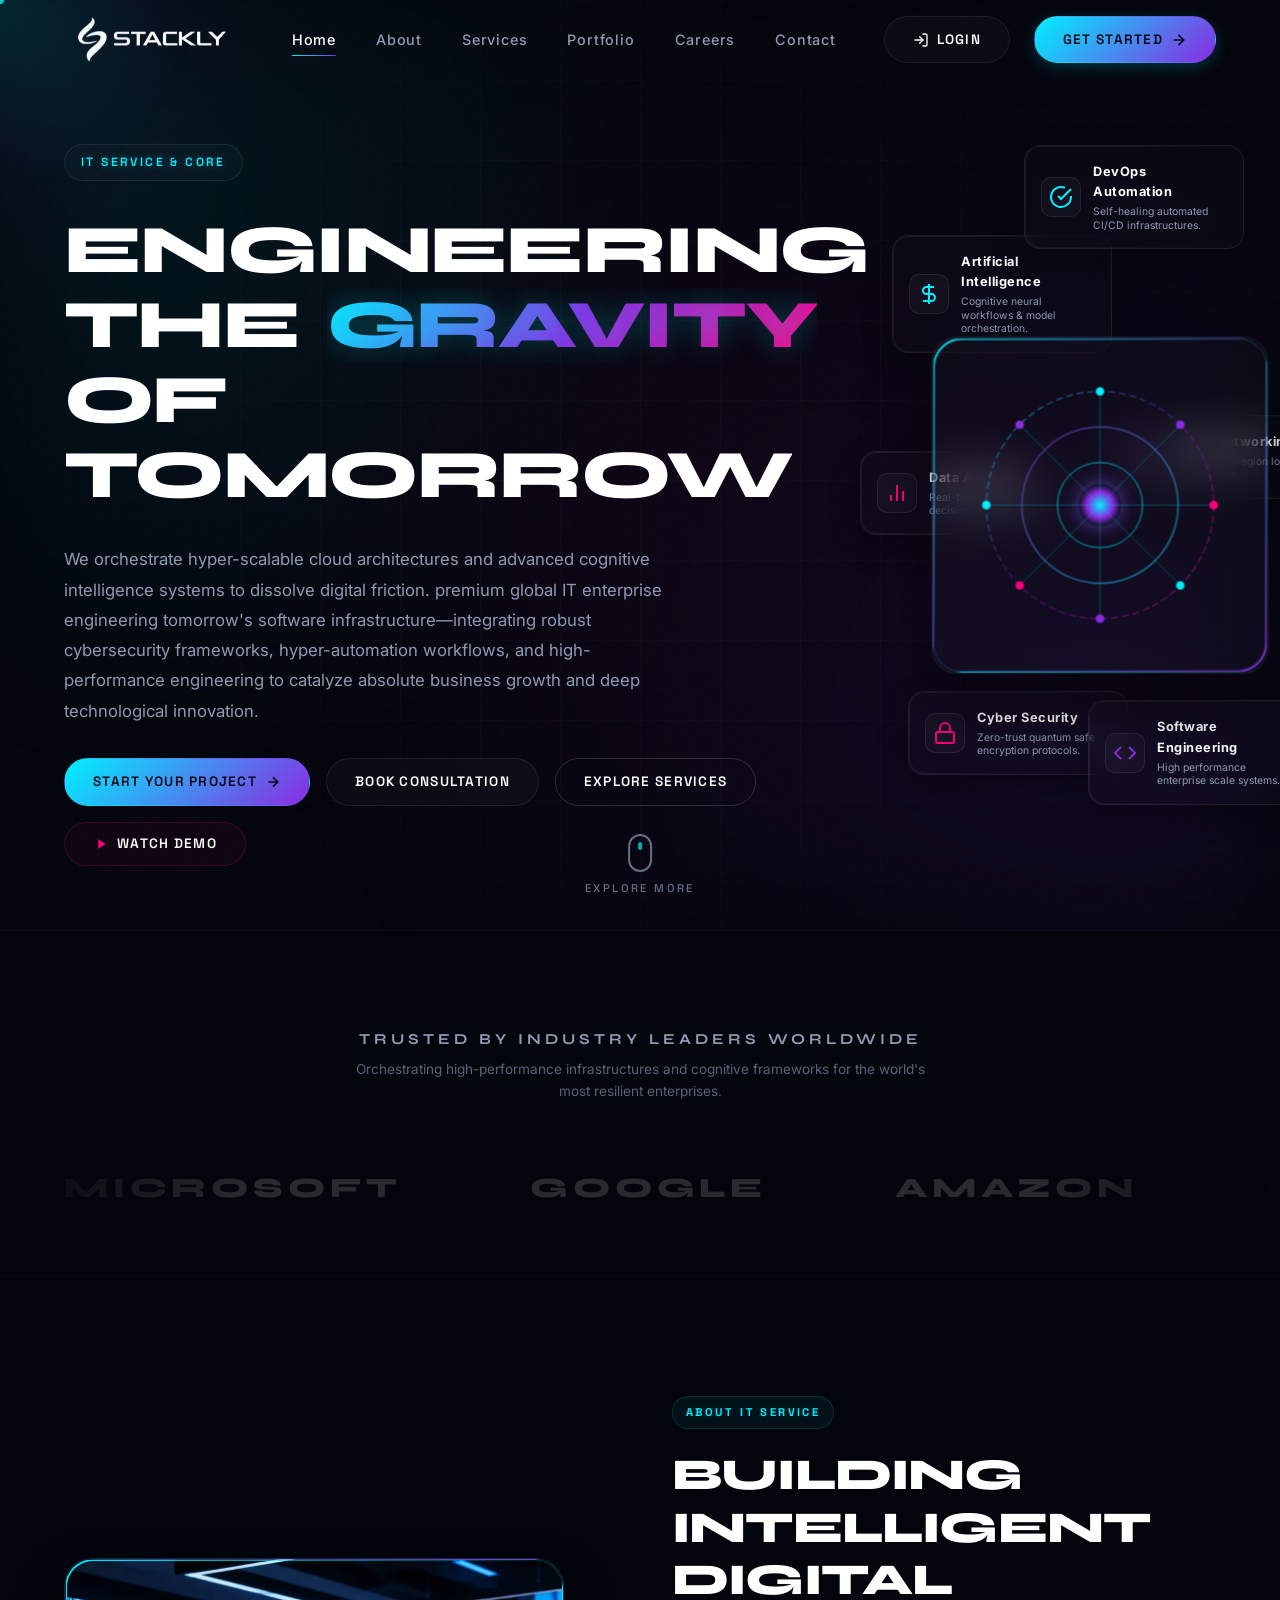
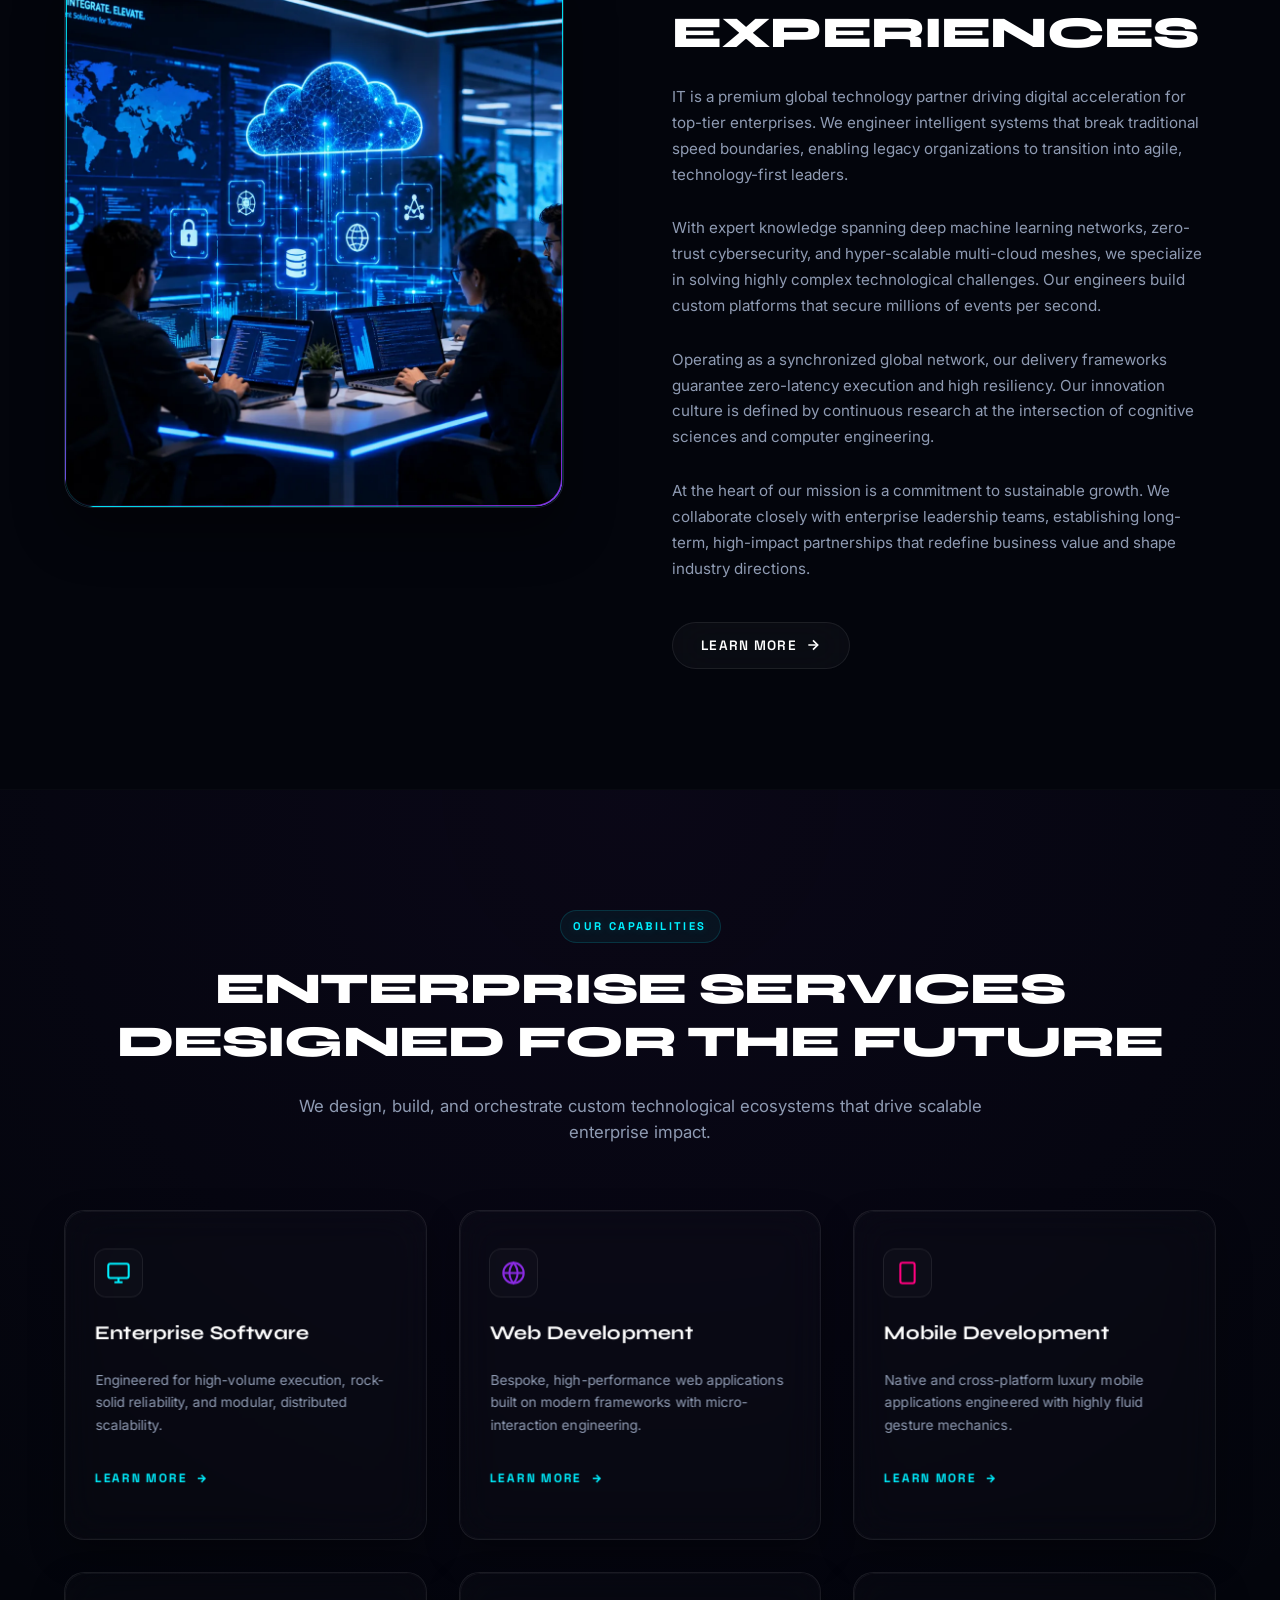
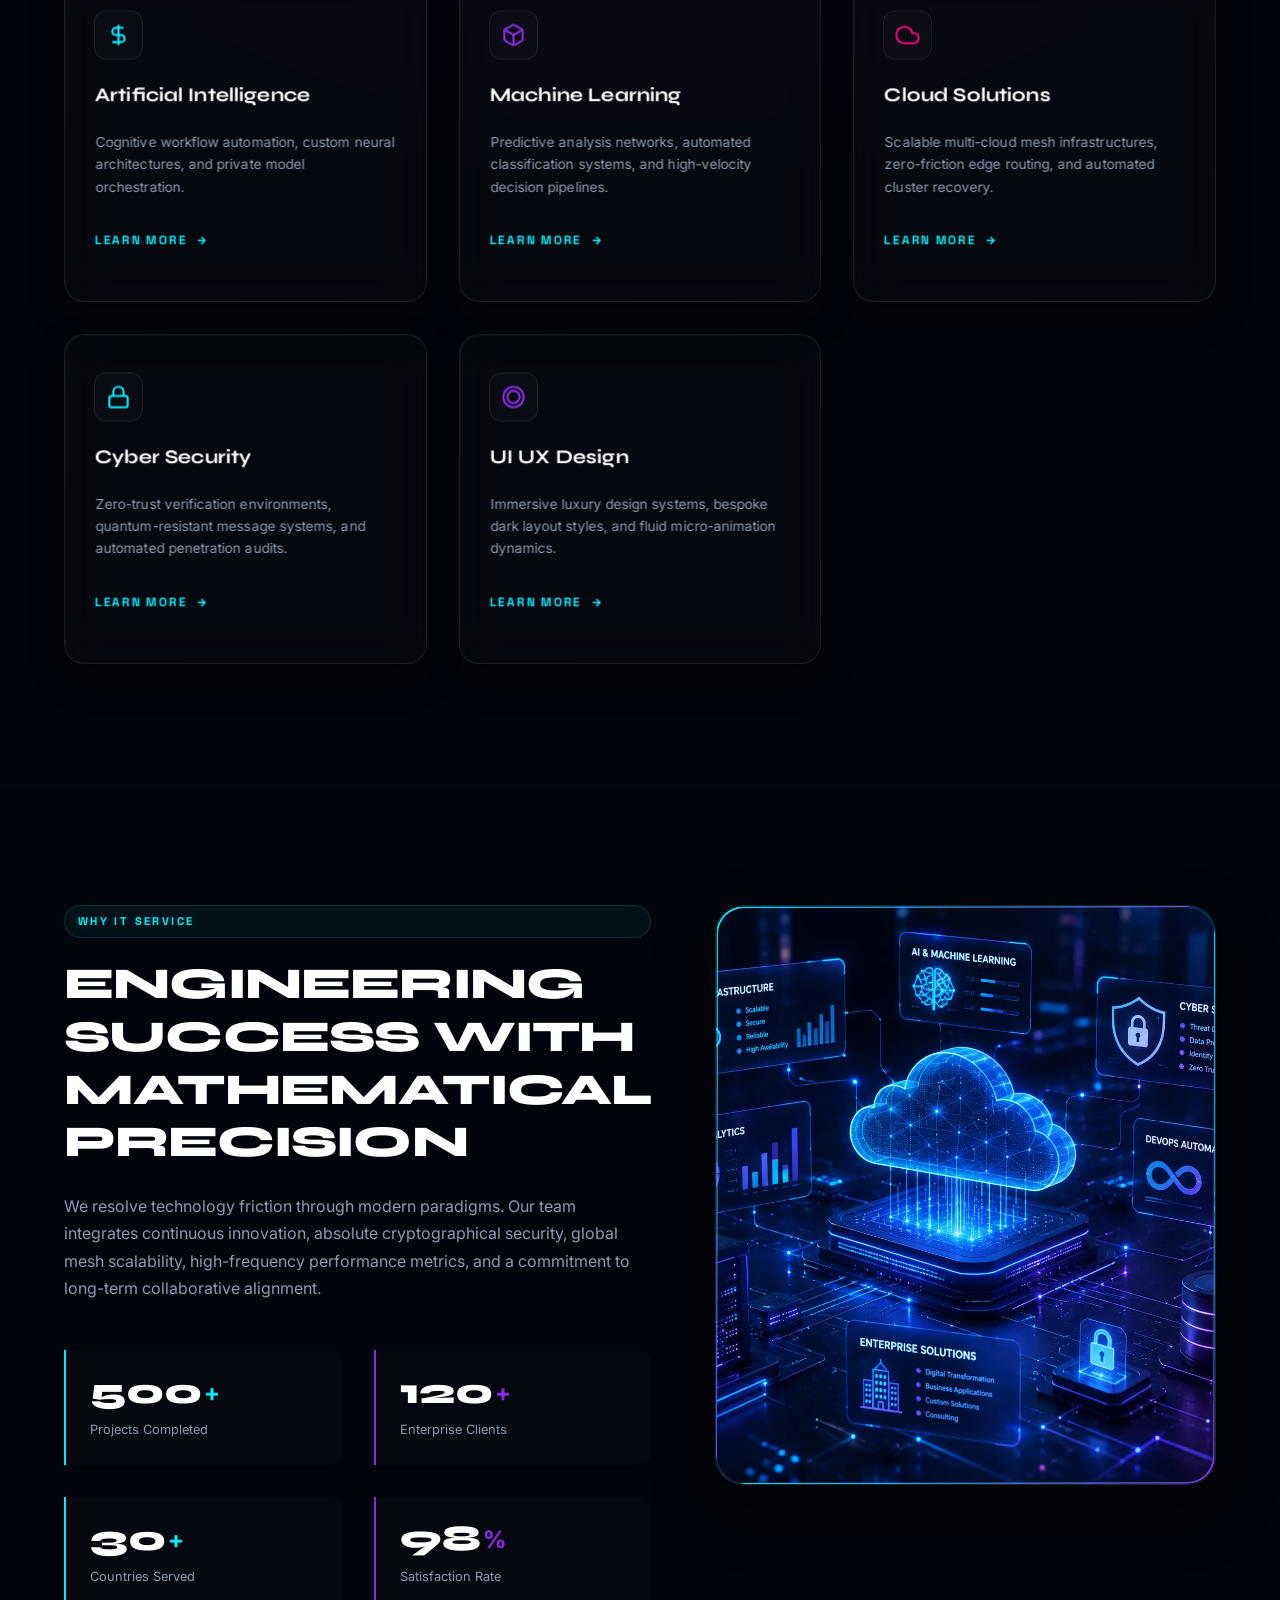
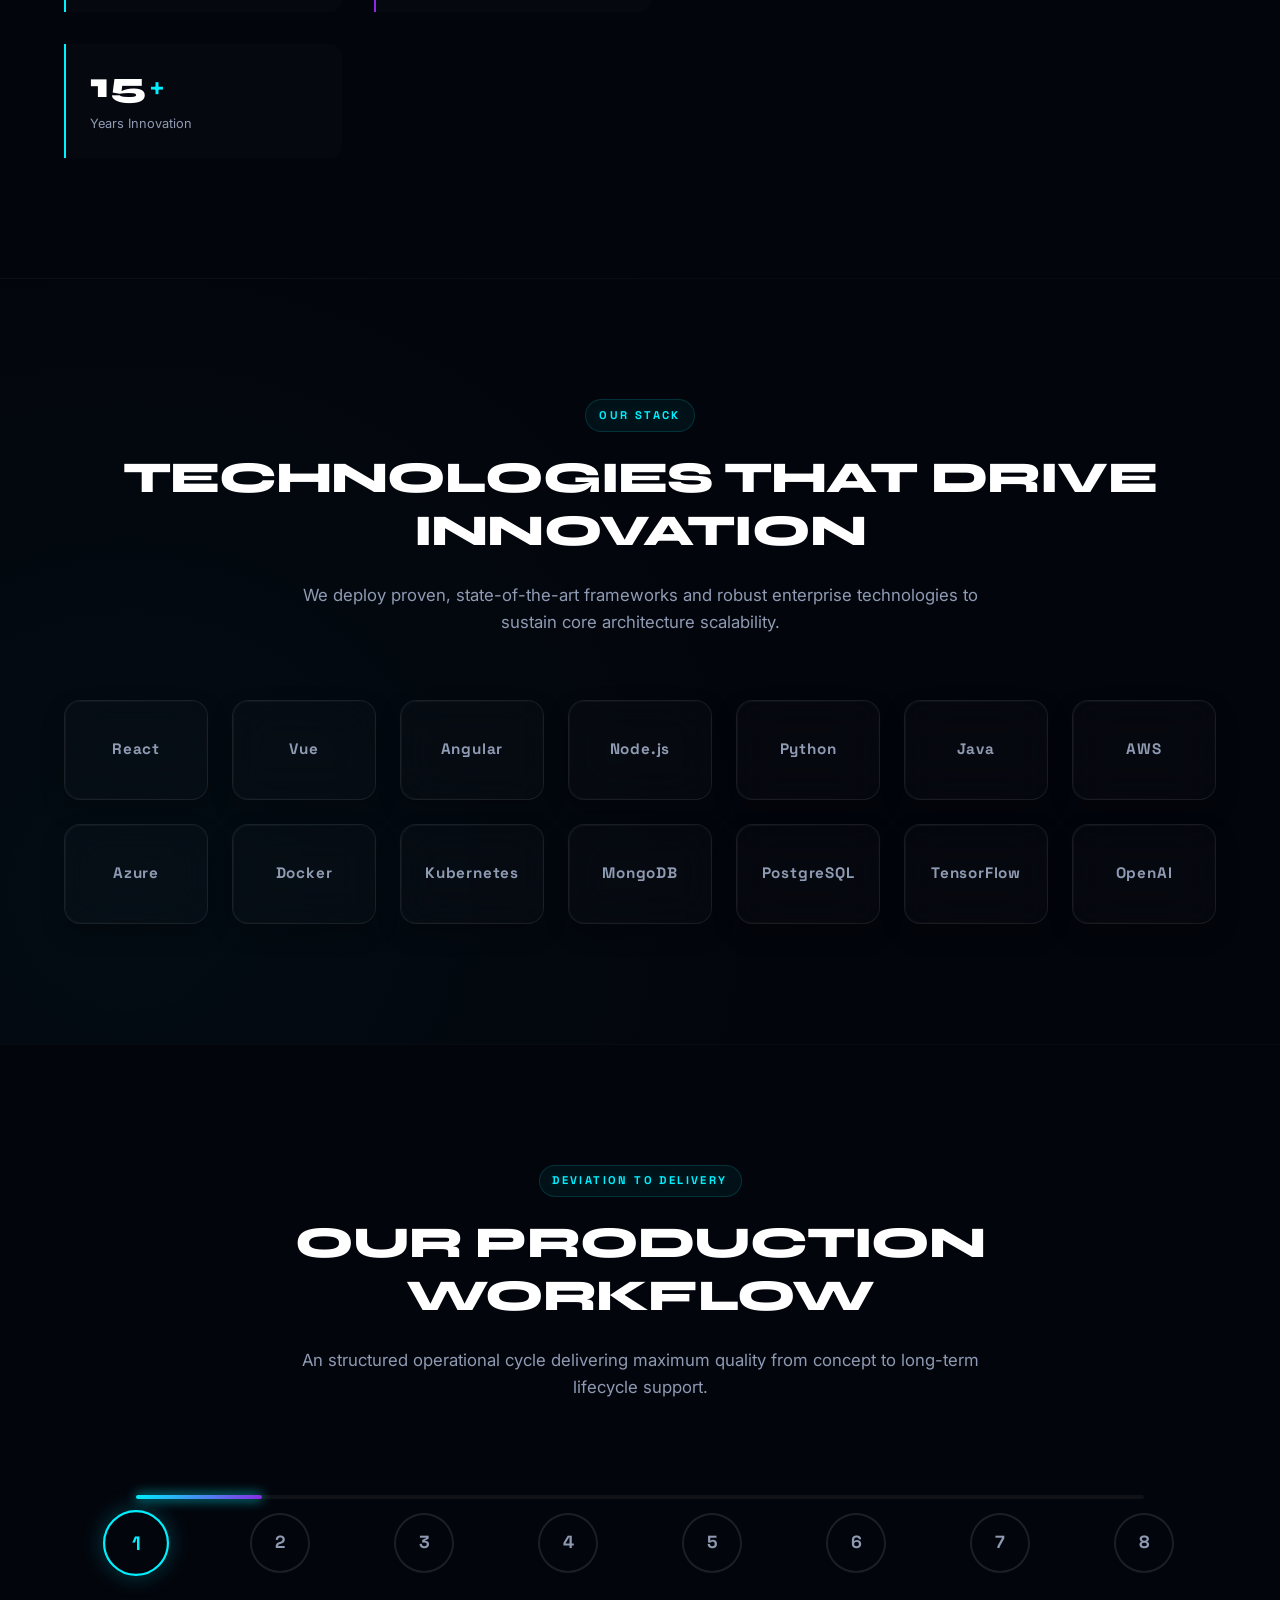
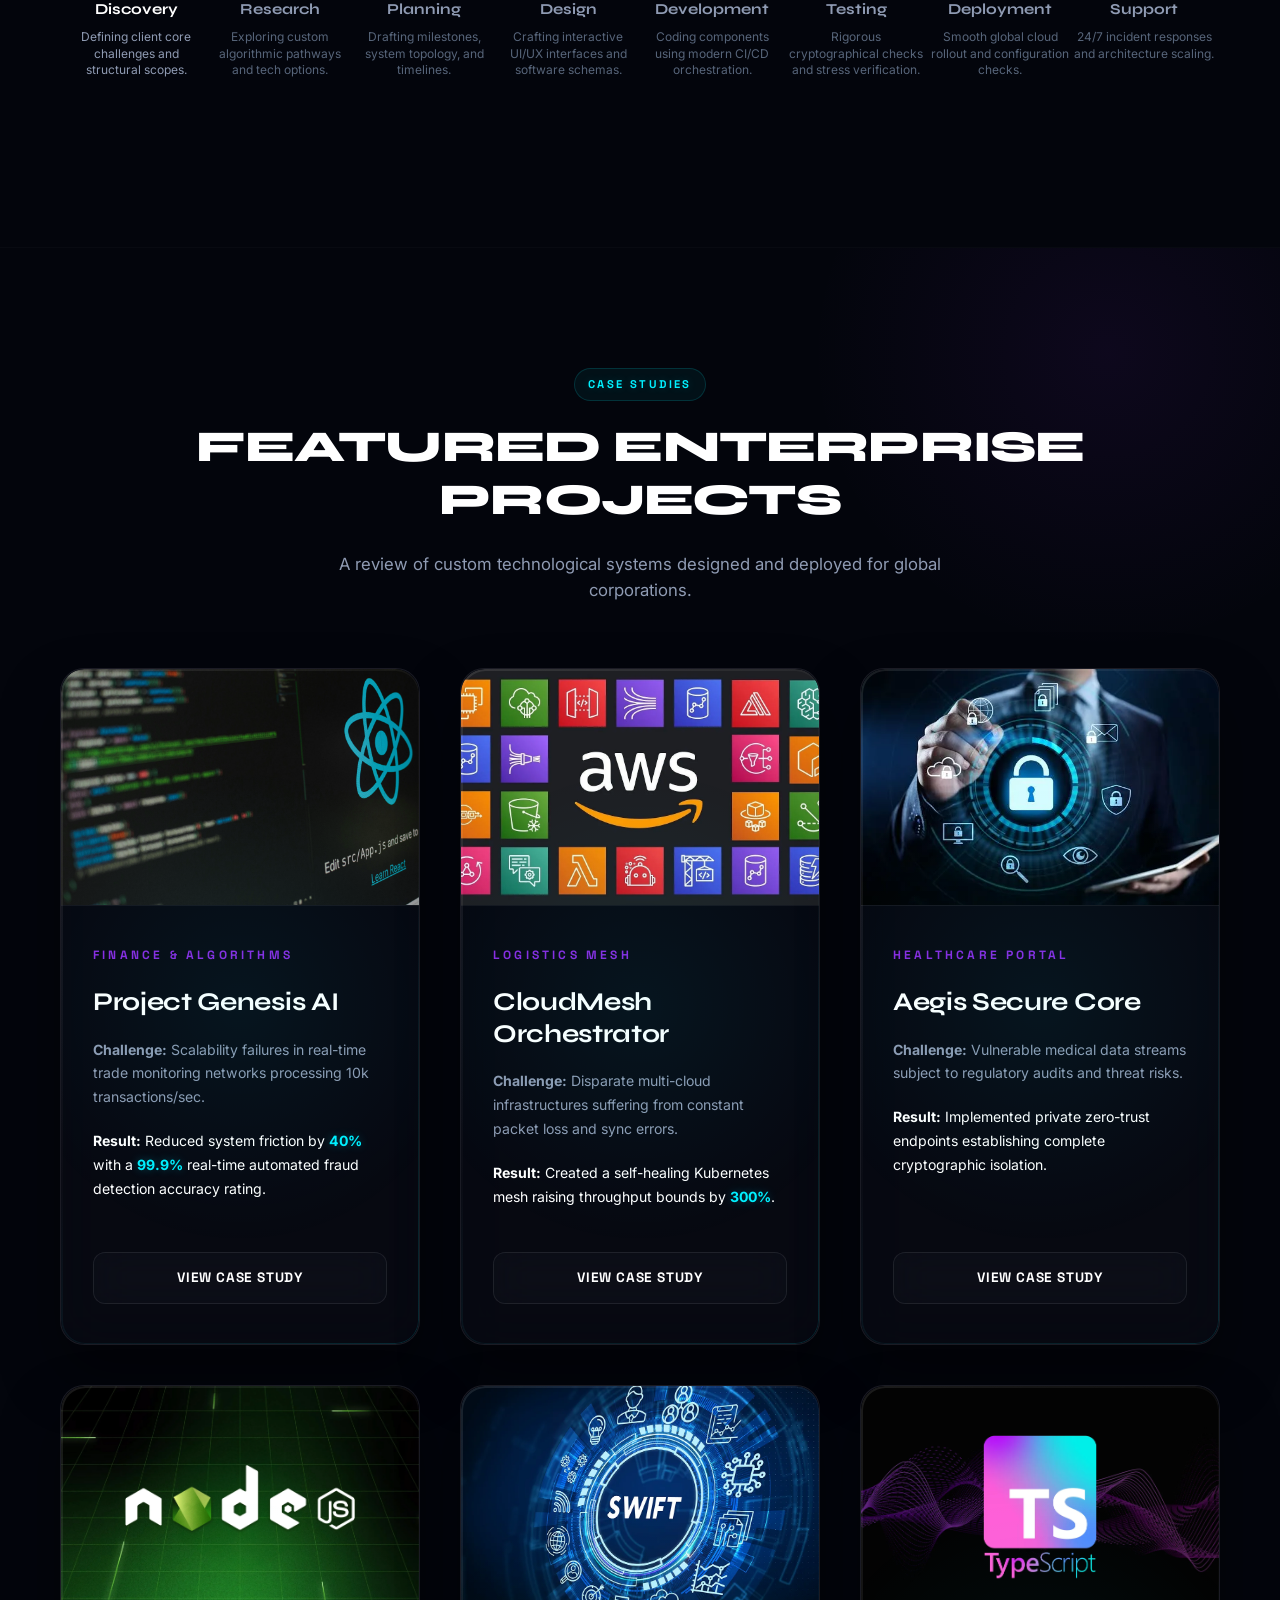
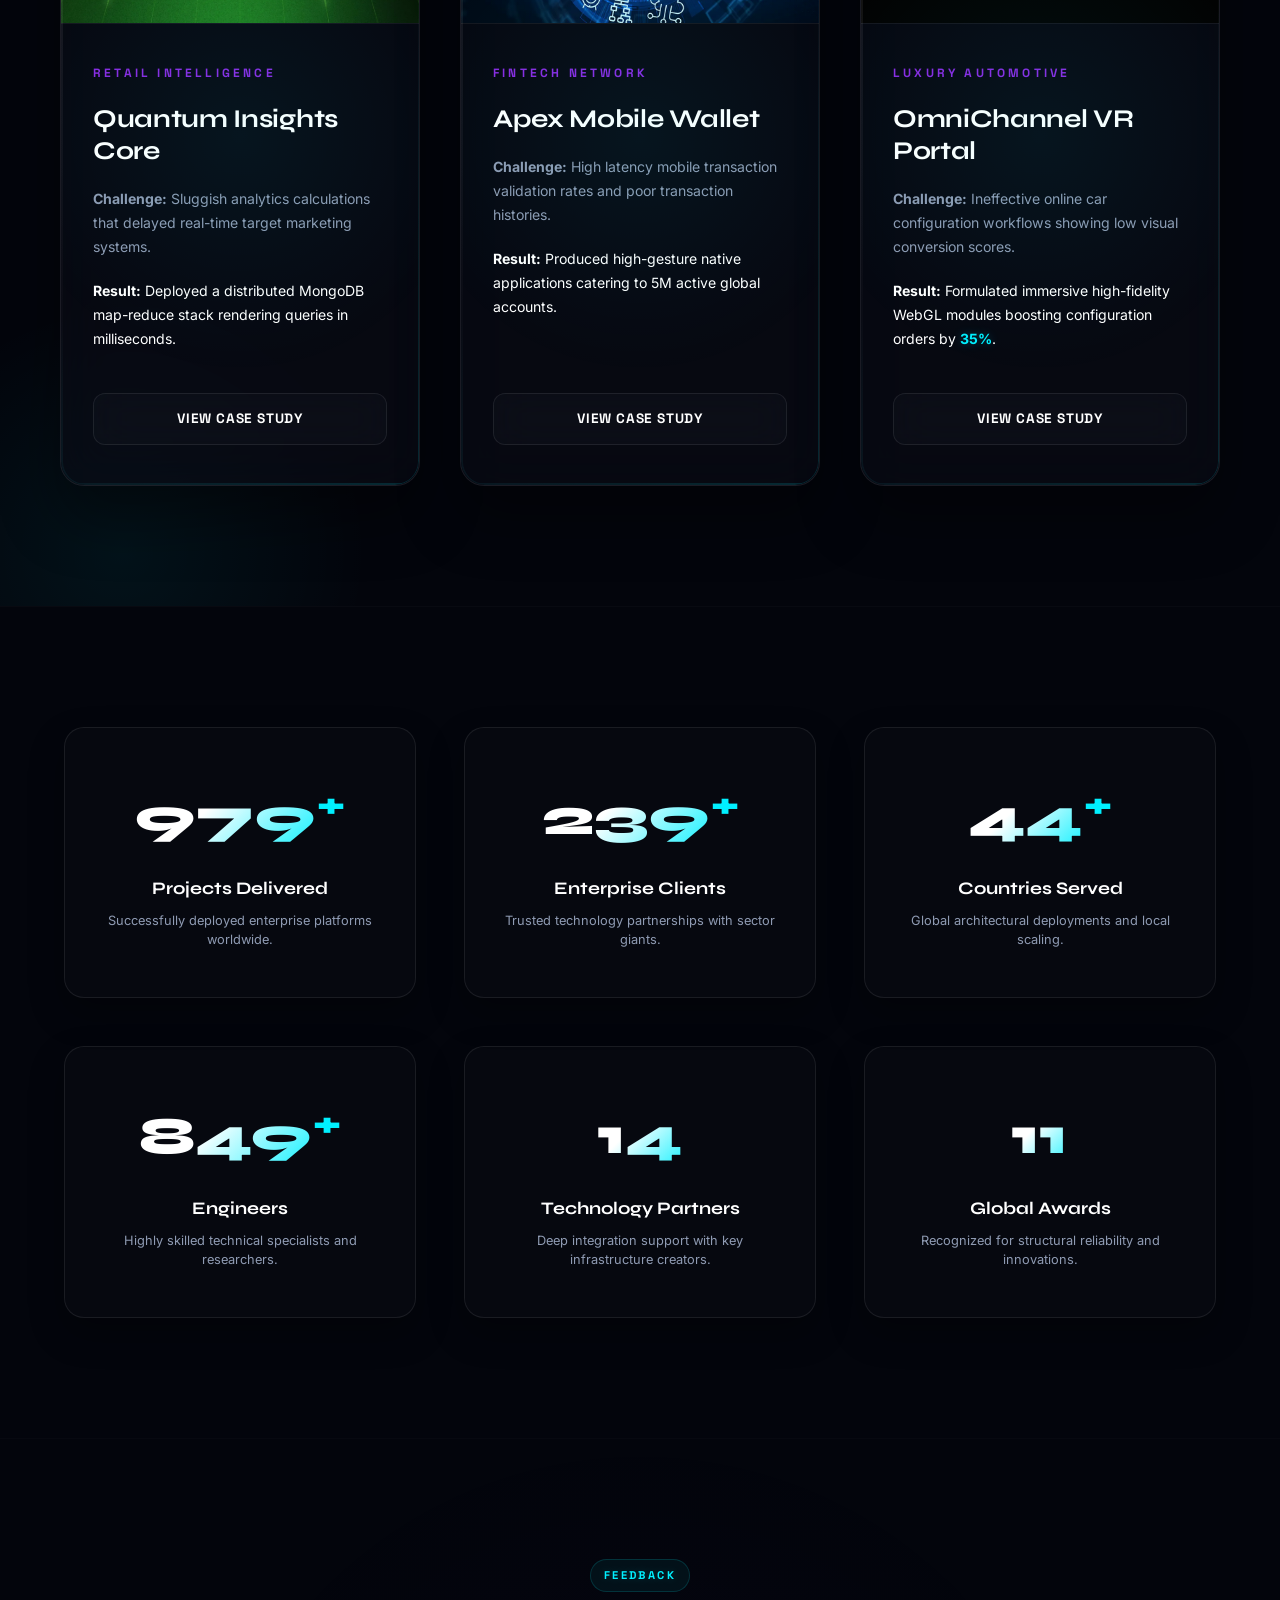
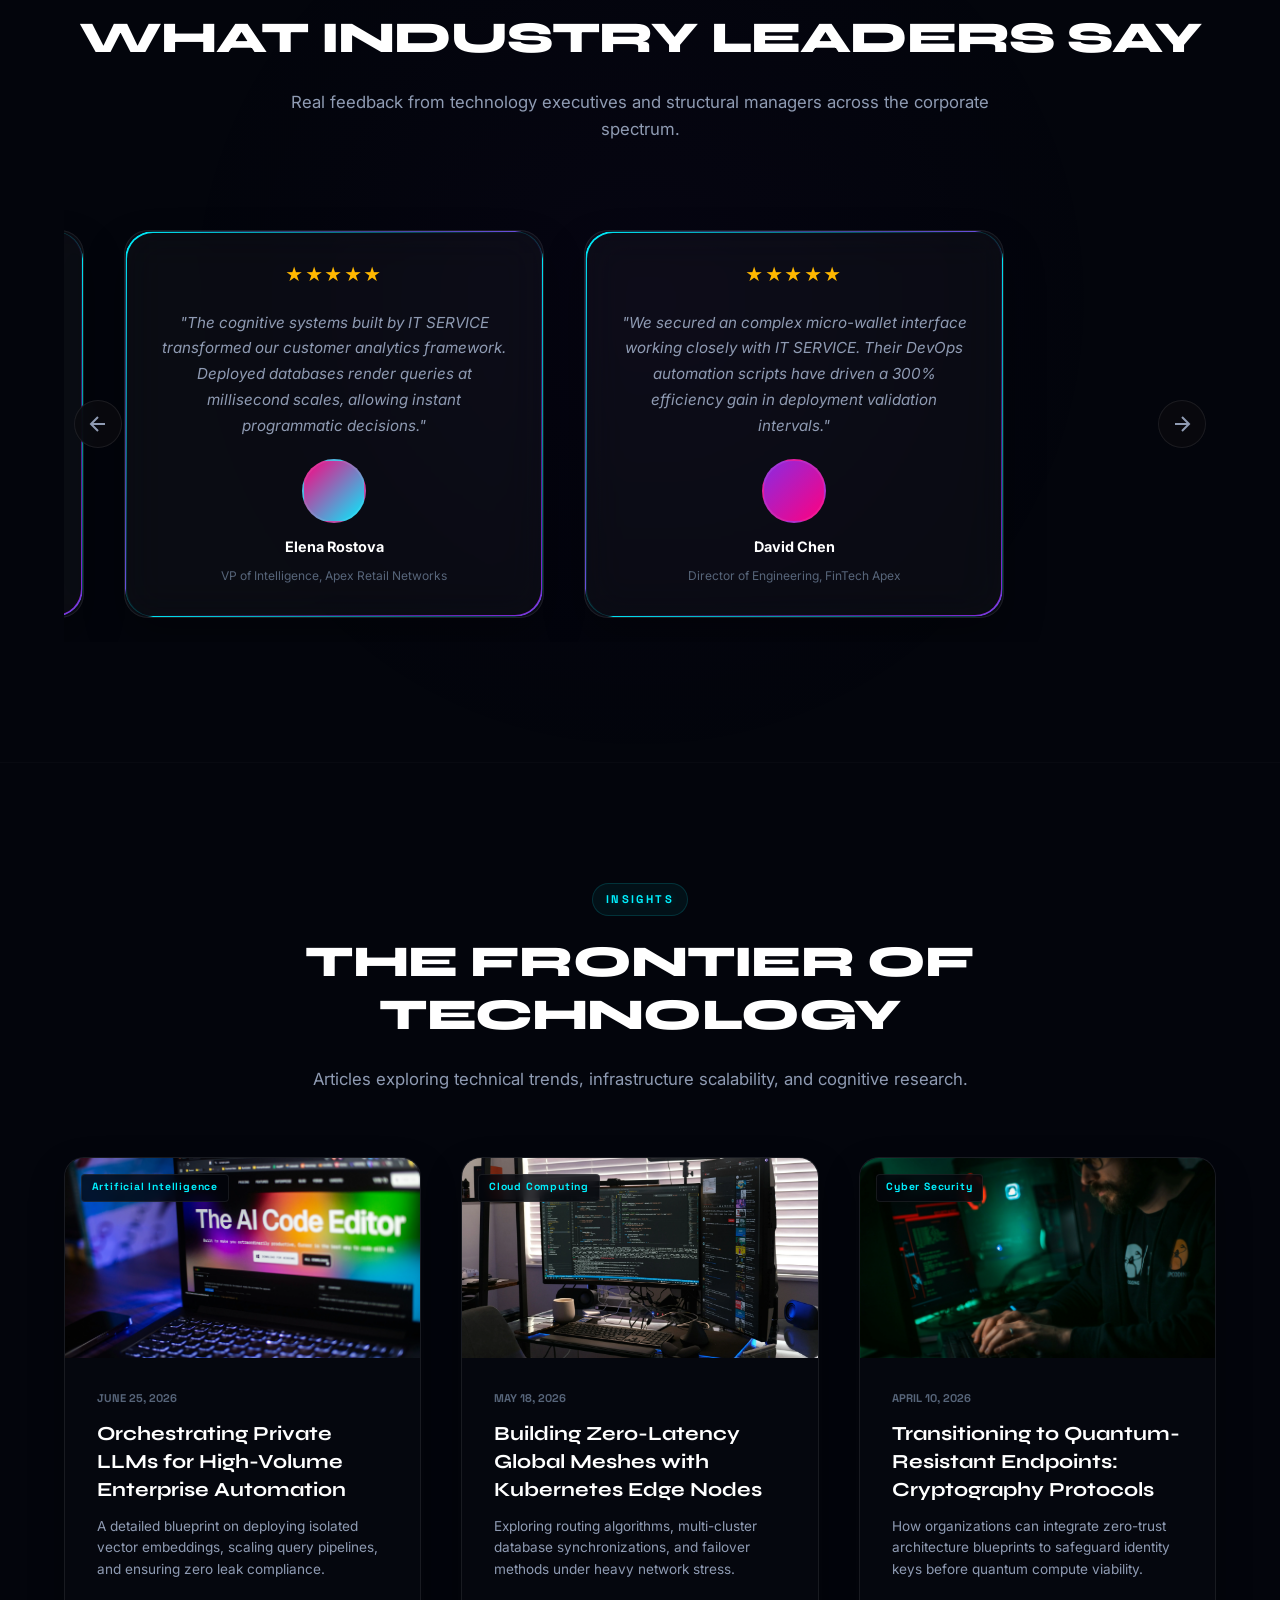
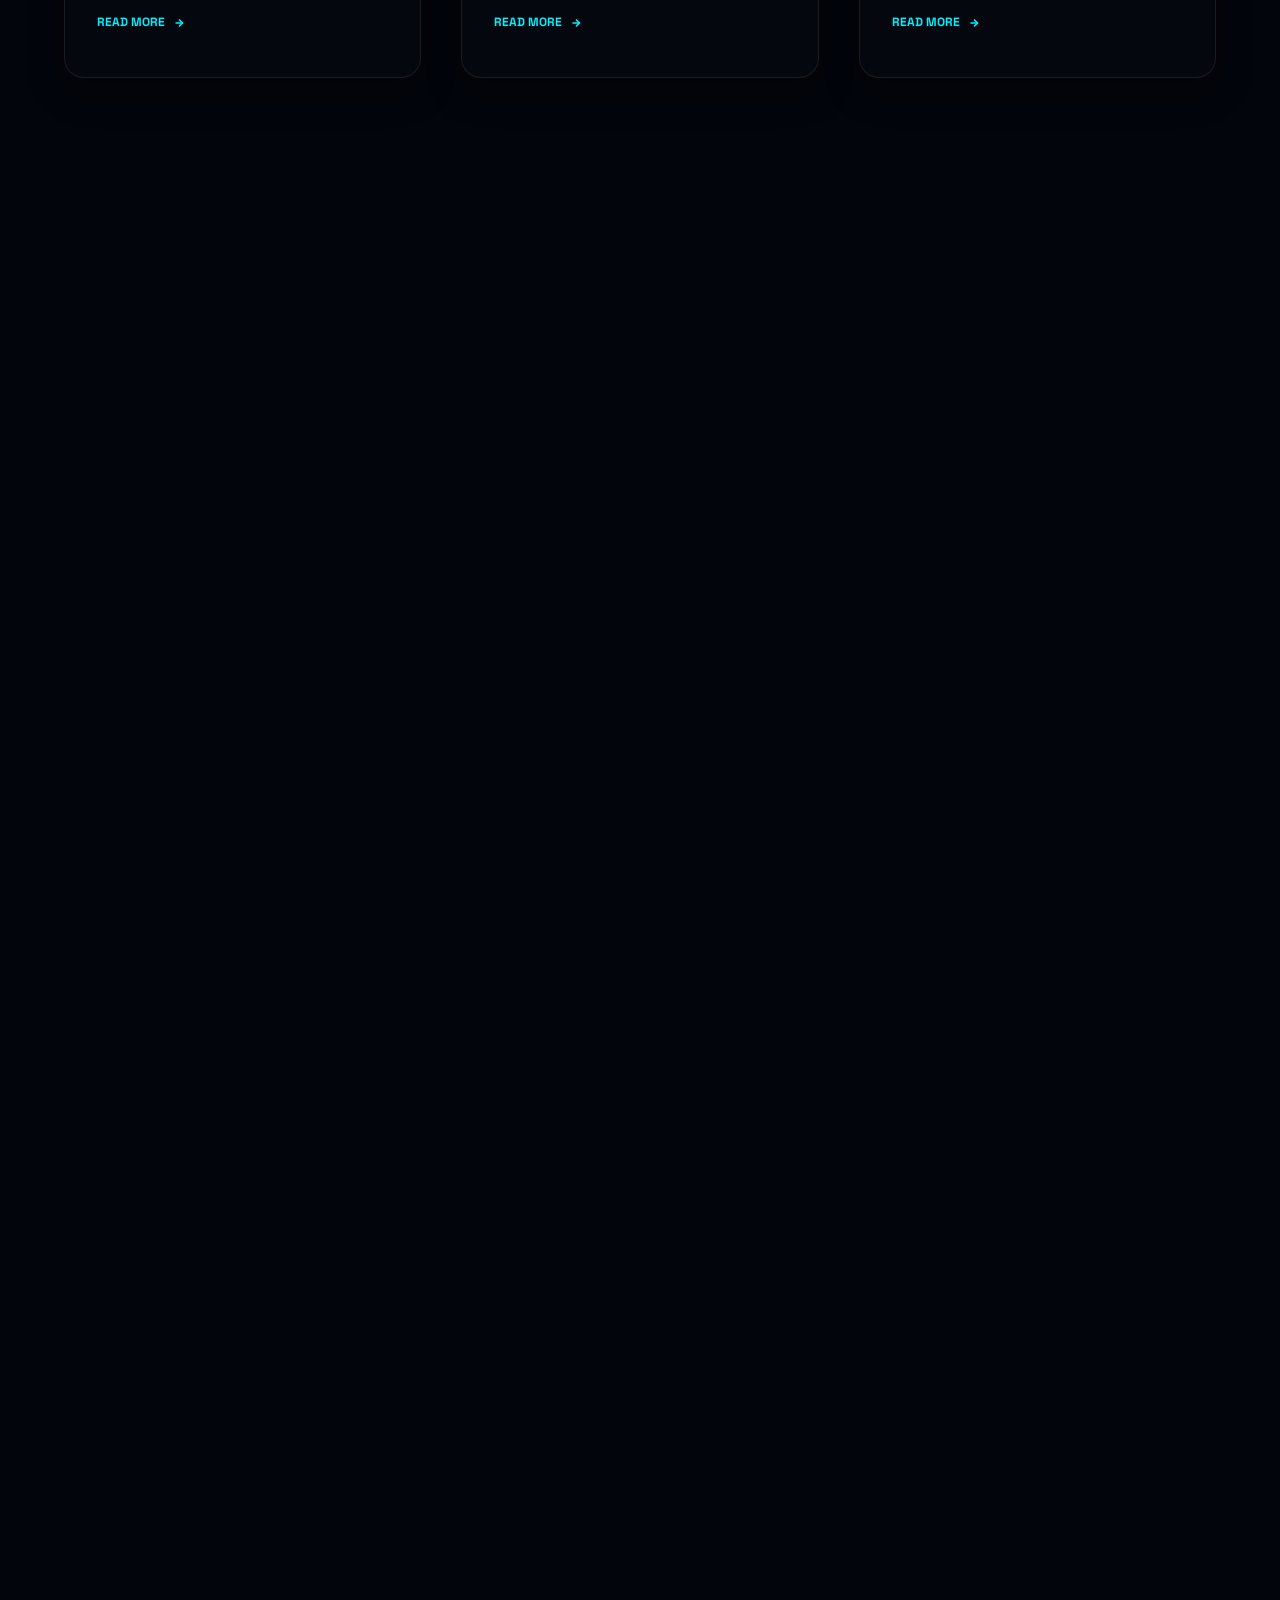
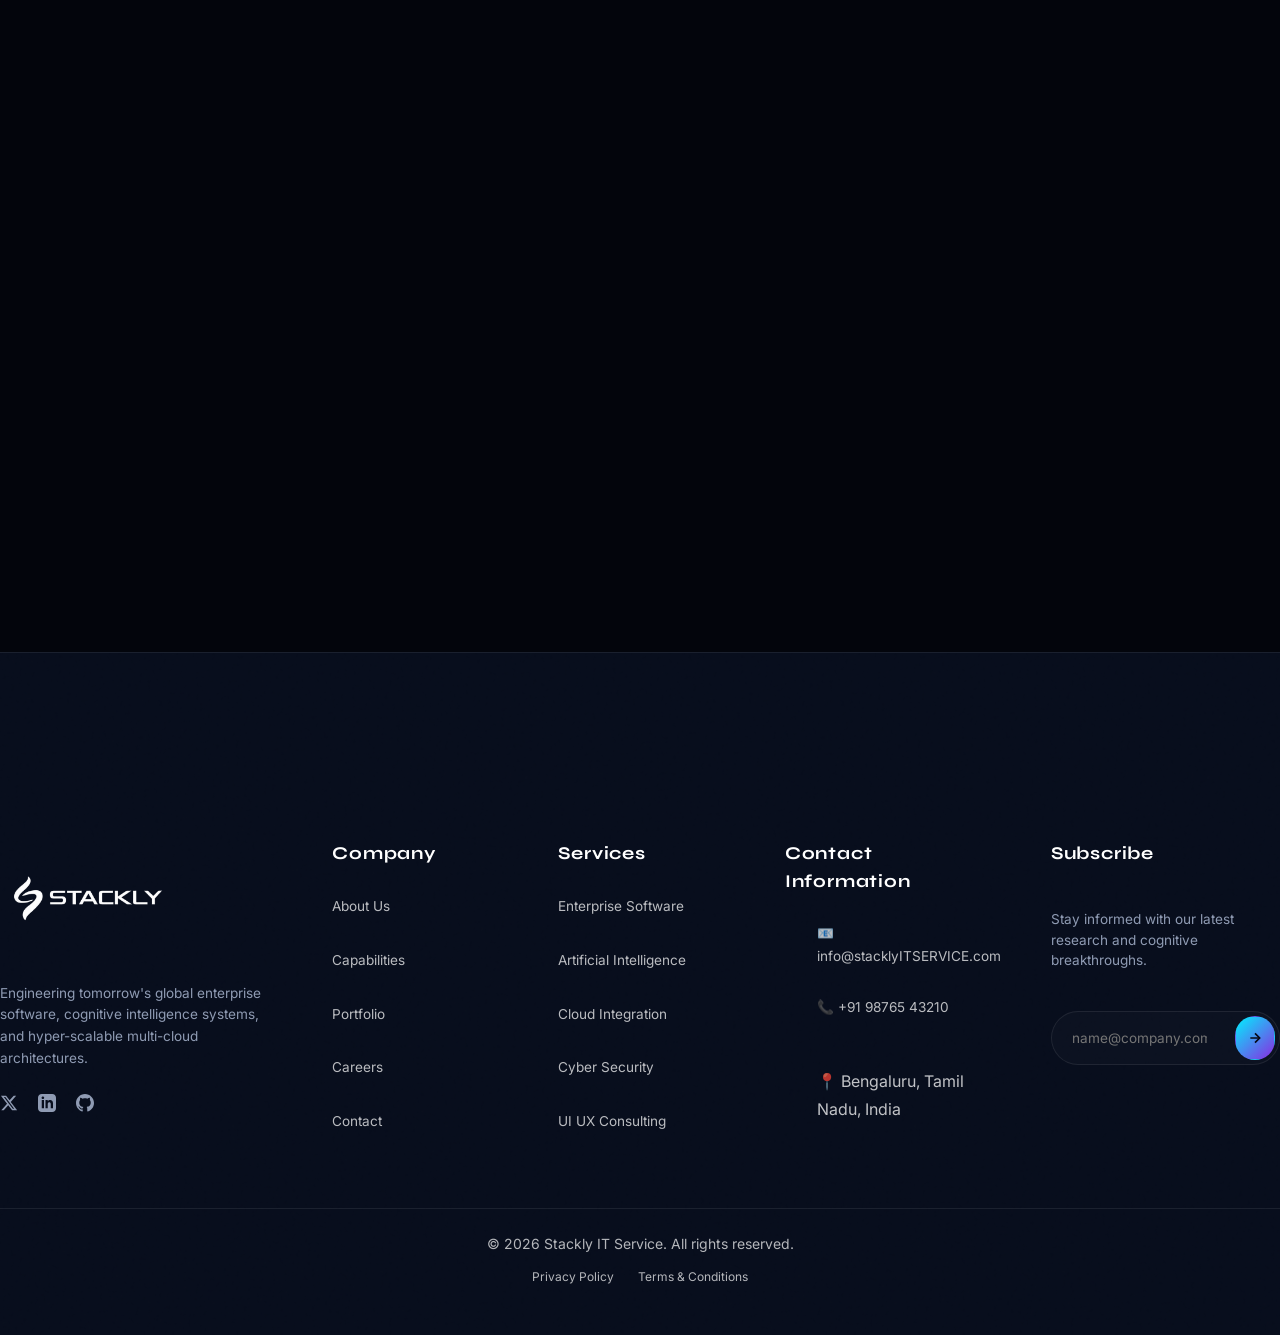
==== commit 68a027f7: "add" ====
--- a/index.html
+++ b/index.html
@@ -1408,16 +1408,16 @@
         </div>
     </section>
 
+
+
     <!-- 13. PREMIUM FOOTER -->
     <footer class="footer">
         <div class="footer-noise"></div>
         <div class="section-container footer-grid">
             <!-- Brand Column -->
             <div class="footer-brand-col">
-
-
-                <img src="assets/logo.webp" alt="IT Logo" class="site-logo">
-                </a>
+                <a href="index.html" class="footer-logo-link">
+                    <img src="assets/logo.webp" alt="IT Logo" class="site-logo">
                 </a>
                 <p class="footer-desc">
                     Engineering tomorrow's global enterprise software, cognitive intelligence systems, and
@@ -1425,19 +1425,19 @@
                 </p>
                 <!-- Social Icons -->
                 <div class="footer-socials">
-                    <a href="#" class="social-link" aria-label="Twitter">
+                    <a href="404.html" class="social-link" aria-label="Twitter">
                         <svg width="18" height="18" fill="currentColor" viewBox="0 0 24 24">
                             <path
                                 d="M18.244 2.25h3.308l-7.227 8.26 8.502 11.24H16.17l-5.214-6.817L4.99 21.75H1.68l7.73-8.835L1.254 2.25H8.08l4.713 6.231zm-1.161 17.52h1.833L7.084 4.126H5.117z" />
                         </svg>
                     </a>
-                    <a href="#" class="social-link" aria-label="LinkedIn">
+                    <a href="404.html" class="social-link" aria-label="LinkedIn">
                         <svg width="18" height="18" fill="currentColor" viewBox="0 0 24 24">
                             <path
                                 d="M19 0h-14c-2.761 0-5 2.239-5 5v14c0 2.761 2.239 5 5 5h14c2.762 0 5-2.239 5-5v-14c0-2.761-2.238-5-5-5zm-11 19h-3v-11h3v11zm-1.5-12.268c-.966 0-1.75-.779-1.75-1.75s.784-1.75 1.75-1.75 1.75.779 1.75 1.75-.784 1.75-1.75 1.75zm13.5 12.268h-3v-5.604c0-3.368-4-3.113-4 0v5.604h-3v-11h3v1.765c1.396-2.586 7-2.777 7 2.476v6.759z" />
                         </svg>
                     </a>
-                    <a href="#" class="social-link" aria-label="GitHub">
+                    <a href="404.html" class="social-link" aria-label="GitHub">
                         <svg width="18" height="18" fill="currentColor" viewBox="0 0 24 24">
                             <path
                                 d="M12 0c-6.626 0-12 5.373-12 12 0 5.302 3.438 9.8 8.207 11.387.599.111.793-.261.793-.577v-2.234c-3.338.726-4.033-1.416-4.033-1.416-.546-1.387-1.333-1.756-1.333-1.756-1.089-.745.083-.729.083-.729 1.205.084 1.839 1.237 1.839 1.237 1.07 1.834 2.807 1.304 3.492.997.107-.775.418-1.305.762-1.604-2.665-.305-5.467-1.334-5.467-5.931 0-1.311.469-2.381 1.236-3.221-.124-.303-.535-1.524.117-3.176 0 0 1.008-.322 3.301 1.23.957-.266 1.983-.399 3.003-.404 1.02.005 2.047.138 3.006.404 2.291-1.552 3.297-1.23 3.297-1.23.653 1.653.242 2.874.118 3.176.77.84 1.235 1.911 1.235 3.221 0 4.609-2.807 5.624-5.479 5.921.43.372.823 1.102.823 2.222v3.293c0 .319.192.694.801.576 4.765-1.589 8.199-6.086 8.199-11.386 0-6.627-5.373-12-12-12z" />
@@ -1616,8 +1616,6 @@
 
     </div>
 
-
-
     <!-- JavaScript Bundle -->
     <script src="script.js"></script>
 </body>
--- a/style.css
+++ b/style.css
@@ -4887,7 +4887,7 @@
 
 .form-input {
     width: 100%;
-    background: rgba(255, 255, 255, 0.02);
+    background: rgba(252, 251, 251, 0.02);
     border: 1px solid rgba(255, 255, 255, 0.08);
     border-radius: 12px;
     padding: 1.25rem 1rem;
@@ -4901,7 +4901,7 @@
 .form-input:focus {
     outline: none;
     border-color: var(--clr-cyan);
-    background: rgba(255, 255, 255, 0.04);
+    background: rgb(81, 72, 72);
     box-shadow: 0 0 15px rgba(0, 240, 255, 0.1);
 }
 
@@ -8168,10 +8168,12 @@
         /* Border on the left */
         border-right: none !important;
         box-shadow: -10px 0 35px rgba(0, 0, 0, 0.6) !important;
-        padding: 1.5rem 1.25rem 2rem 1.25rem !important; /* Spacing adjusted to prevent vertical scroll */
+        padding: 1.5rem 1.25rem 2rem 1.25rem !important;
+        /* Spacing adjusted to prevent vertical scroll */
         display: flex !important;
         flex-direction: column !important;
-        justify-content: space-between !important; /* Space header, nav, actions */
+        justify-content: space-between !important;
+        /* Space header, nav, actions */
         align-items: stretch !important;
         gap: 1.25rem !important;
         box-sizing: border-box !important;
@@ -8254,7 +8256,8 @@
         display: flex !important;
         flex-direction: column !important;
         align-items: flex-start !important;
-        gap: 6px !important; /* Tighter gap to fit all elements */
+        gap: 6px !important;
+        /* Tighter gap to fit all elements */
         padding: 0 !important;
         margin: 0 !important;
         list-style: none !important;
@@ -8269,7 +8272,8 @@
 
     .mobile-link {
         font-family: var(--font-heading) !important;
-        font-size: 1.15rem !important; /* Reduced font size to fit vertical layout */
+        font-size: 1.15rem !important;
+        /* Reduced font size to fit vertical layout */
         font-weight: 700 !important;
         color: var(--text-secondary) !important;
         letter-spacing: 0.05rem !important;
@@ -8278,7 +8282,8 @@
         align-items: center !important;
         text-align: left !important;
         width: 100% !important;
-        min-height: 44px !important; /* Complies with touch targets at least 44px high */
+        min-height: 44px !important;
+        /* Complies with touch targets at least 44px high */
         padding: 0 !important;
         box-sizing: border-box !important;
     }
@@ -8301,7 +8306,8 @@
 
     .mobile-actions .btn {
         width: 100% !important;
-        min-height: 44px !important; /* Button targets min-height 44px */
+        min-height: 44px !important;
+        /* Button targets min-height 44px */
         display: flex !important;
         justify-content: center !important;
         align-items: center !important;
@@ -8317,23 +8323,30 @@
             padding: 10px 15px !important;
             gap: 0.5rem !important;
         }
+
         .mobile-sidebar-header {
             margin-bottom: 0 !important;
         }
+
         .mobile-logo-wrapper .site-logo {
             max-width: 90px !important;
         }
+
         .mobile-list {
             gap: 2px !important;
         }
+
         .mobile-link {
-            min-height: 38px !important; /* Scale down touch target height slightly in short height context */
+            min-height: 38px !important;
+            /* Scale down touch target height slightly in short height context */
             font-size: 1rem !important;
         }
+
         .mobile-actions {
             flex-direction: row !important;
             gap: 0.5rem !important;
         }
+
         .mobile-actions .btn {
             flex: 1 !important;
             min-height: 38px !important;
@@ -8730,4 +8743,488 @@
 /* Ensure round avatar frames are maintained */
 .member-image-wrapper img {
     border-radius: 50% !important;
+}
+
+.footer-logo-link {
+    display: inline-block;
+    cursor: pointer;
+}
+
+.site-logo {
+    display: block;
+    width: 180px;
+    height: auto;
+}
+
+
+@media (max-width:768px) {
+
+    .footer-brand-col {
+        position: relative;
+        z-index: 100;
+    }
+
+    .footer-logo-link {
+        display: inline-block;
+        position: relative;
+        z-index: 101;
+    }
+
+}
+
+
+/* ==========================
+   TESTIMONIALS ALIGNMENT FIX
+   ========================== */
+
+.testimonials-grid {
+    display: grid;
+    grid-template-columns: repeat(3, 1fr);
+    gap: 30px;
+    align-items: stretch;
+    justify-content: center;
+    max-width: 1200px;
+    margin: 3rem auto 0;
+}
+
+.testimonial-card {
+    position: relative;
+    display: flex;
+    flex-direction: column;
+    justify-content: space-between;
+    height: 100%;
+    min-height: 340px;
+    padding: 30px;
+}
+
+.testimonial-text {
+    flex: 1;
+    margin: 20px 0 30px;
+    line-height: 1.8;
+}
+
+.testimonial-author {
+    display: flex;
+    align-items: center;
+    gap: 15px;
+    margin-top: auto;
+}
+
+.author-avatar-svg {
+    width: 60px;
+    height: 60px;
+    flex-shrink: 0;
+}
+
+.author-meta {
+    display: flex;
+    flex-direction: column;
+    justify-content: center;
+}
+
+.author-meta h4 {
+    margin: 0 0 5px;
+}
+
+.author-meta span {
+    margin: 0;
+}
+
+/* Tablet */
+@media (max-width:991px) {
+    .testimonials-grid {
+        grid-template-columns: repeat(2, 1fr);
+        gap: 25px;
+        justify-content: center;
+    }
+}
+
+/* Mobile */
+@media (max-width:768px) {
+    .testimonials-grid {
+        grid-template-columns: 1fr;
+        gap: 20px;
+        justify-content: center;
+    }
+
+    .testimonial-card {
+        min-height: auto;
+        padding: 25px;
+    }
+
+    .testimonial-author {
+        align-items: center;
+    }
+}
+
+/* ==========================================
+   AUDIT & ENHANCEMENTS FIXES
+   ========================================== */
+
+/* Careers Page Canvas Layout */
+#careersCanvas {
+    display: block;
+    width: 100%;
+    max-width: 500px;
+    height: 450px;
+    background: transparent;
+    margin: 0 auto;
+}
+
+@media (max-width: 768px) {
+    #careersCanvas {
+        height: 300px;
+    }
+}
+
+/* Tablet (768px - 991px) Parallax scaling to prevent collision */
+@media (max-width: 991px) and (min-width: 769px) {
+    .hero-graphic-wrapper {
+        transform: scale(0.8) !important;
+    }
+}
+
+/* Scroll indicator visibility controls to prevent overlaps */
+@media (max-width: 768px),
+(max-height: 750px) {
+    .scroll-indicator {
+        display: none !important;
+    }
+}
+
+/* Eye Icon color override to match cyber-cyan branding */
+.password-toggle-btn {
+    color: var(--clr-cyan) !important;
+}
+
+/* Responsive improvements for input forms & layout grids */
+@media (max-width: 480px) {
+    .enterprise-contact-form {
+        padding: 1.5rem !important;
+    }
+
+    .form-grid {
+        grid-template-columns: 1fr !important;
+        gap: 1.5rem !important;
+    }
+
+    .input-group.full-width {
+        grid-column: span 1 !important;
+    }
+}
+
+
+.map-dark-canvas {
+    position: relative;
+    width: 100%;
+    height: 600px;
+    overflow: hidden;
+    border-radius: 24px;
+    background: #050913;
+    border: 1px solid rgba(255, 255, 255, .08);
+}
+
+.world-map-image {
+    width: 100%;
+    height: 100%;
+    object-fit: cover;
+    display: block;
+    user-select: none;
+    pointer-events: none;
+}
+
+/* ==========================================================================
+   INDIVIDUAL MOBILE IMAGE LAYOUT FIXES (Below 992px)
+   ========================================================================== */
+
+@media (max-width: 991px) {
+    /* 1. HOME PAGE IMAGE SECTIONS */
+    .about-section .grid-two-col {
+        grid-template-columns: 1fr !important;
+        gap: 2.5rem !important;
+    }
+    .about-section .about-image-card {
+        height: 320px !important;
+        width: 100% !important;
+        max-width: 100% !important;
+    }
+    .why-section .grid-two-col {
+        grid-template-columns: 1fr !important;
+        gap: 2.5rem !important;
+    }
+    .why-section .why-image-card {
+        height: 320px !important;
+        width: 100% !important;
+        max-width: 100% !important;
+    }
+
+    /* 2. ABOUT PAGE IMAGE SECTIONS */
+    .about-story-section .grid-two-col {
+        grid-template-columns: 1fr !important;
+        gap: 2.5rem !important;
+    }
+    .about-story-section .about-image-card {
+        height: 320px !important;
+        width: 100% !important;
+        max-width: 100% !important;
+    }
+    .who-we-are-section .grid-two-col {
+        grid-template-columns: 1fr !important;
+        gap: 2.5rem !important;
+    }
+    .who-we-are-section .about-image-card {
+        height: 320px !important;
+        width: 100% !important;
+        max-width: 100% !important;
+    }
+    .exist-section .grid-two-col {
+        grid-template-columns: 1fr !important;
+        gap: 2.5rem !important;
+    }
+    .exist-section .about-image-card {
+        height: 320px !important;
+        width: 100% !important;
+        max-width: 100% !important;
+    }
+    .innovation-lab-section .grid-two-col {
+        grid-template-columns: 1fr !important;
+        gap: 2.5rem !important;
+    }
+    .innovation-lab-section .about-image-card {
+        height: 320px !important;
+        width: 100% !important;
+        max-width: 100% !important;
+    }
+    .trust-section .grid-two-col {
+        grid-template-columns: 1fr !important;
+        gap: 2.5rem !important;
+    }
+    .trust-section .about-image-card {
+        height: 320px !important;
+        width: 100% !important;
+        max-width: 100% !important;
+    }
+
+    /* 3. SERVICES PAGE IMAGE SECTIONS */
+    .featured-ai-section .grid-two-col {
+        grid-template-columns: 1fr !important;
+        gap: 2.5rem !important;
+    }
+    .featured-ai-section .about-image-card {
+        height: 320px !important;
+        width: 100% !important;
+        max-width: 100% !important;
+    }
+    .showcase-block.grid-two-col {
+        grid-template-columns: 1fr !important;
+        gap: 2.5rem !important;
+    }
+    .showcase-block .about-image-card {
+        height: 320px !important;
+        width: 100% !important;
+        max-width: 100% !important;
+    }
+    .why-section .why-left .about-image-card {
+        height: 320px !important;
+        width: 100% !important;
+        max-width: 100% !important;
+    }
+
+    /* 4. PORTFOLIO PAGE IMAGE SECTIONS */
+    .featured-case-section .grid-two-col {
+        grid-template-columns: 1fr !important;
+        gap: 2.5rem !important;
+    }
+    .featured-case-section .about-image-card {
+        height: 320px !important;
+        width: 100% !important;
+        max-width: 100% !important;
+    }
+
+    /* 5. CAREERS PAGE IMAGE SECTIONS */
+    .life-section .grid-two-col {
+        grid-template-columns: 1fr !important;
+        gap: 2.5rem !important;
+    }
+    .life-section .about-image-card {
+        height: 320px !important;
+        width: 100% !important;
+        max-width: 100% !important;
+    }
+}
+
+/* ==========================================================================
+   HOLOGRAPHIC RIGHT SIDE VISUAL STYLES
+   ========================================================================== */
+
+/* Holographic Card Layout and Design */
+.holographic-card {
+    position: relative;
+    width: 320px;
+    height: 320px;
+    background: rgba(255, 255, 255, 0.01) !important;
+    border: 1px solid rgba(0, 240, 255, 0.15) !important;
+    border-radius: 24px;
+    box-shadow: 0 0 30px rgba(0, 240, 255, 0.05), inset 0 0 15px rgba(0, 240, 255, 0.03) !important;
+    overflow: hidden;
+    display: flex;
+    justify-content: center;
+    align-items: center;
+    backdrop-filter: blur(20px) !important;
+    -webkit-backdrop-filter: blur(20px) !important;
+    transform-style: preserve-3d;
+    transition: box-shadow 0.5s ease, border-color 0.5s ease;
+}
+
+.holographic-card:hover {
+    border-color: rgba(0, 240, 255, 0.35) !important;
+    box-shadow: 0 0 45px rgba(0, 240, 255, 0.15), inset 0 0 25px rgba(0, 240, 255, 0.08) !important;
+}
+
+/* Digital Scan Line Animation */
+.holo-scan-line {
+    position: absolute;
+    top: 0;
+    left: 0;
+    width: 100%;
+    height: 3px;
+    background: linear-gradient(90deg, transparent, rgba(0, 240, 255, 0.6), transparent);
+    animation: holoScan 4s linear infinite;
+    pointer-events: none;
+    z-index: 10;
+}
+
+/* SVGs inside the Holographic Cards */
+.holo-globe-svg, .holo-cloud-svg, .holo-careers-svg, .holo-contact-svg {
+    width: 100%;
+    height: 100%;
+    transform-style: preserve-3d;
+}
+
+/* Orbiting Rings */
+.ring-outer-slow {
+    transform-origin: center;
+    animation: holoRotateCW 30s linear infinite;
+}
+
+.ring-mid-reverse {
+    transform-origin: center;
+    animation: holoRotateCCW 22s linear infinite;
+}
+
+.ring-inner-fast {
+    transform-origin: center;
+    animation: holoRotateCW 12s linear infinite;
+}
+
+/* Floating Elements (Hexagons & Cubes) */
+.floating-hex, .floating-cube {
+    transform-origin: center;
+    animation: holoFloat 5s ease-in-out infinite;
+}
+
+.hex-1, .cube-1 { animation-delay: 0s; }
+.hex-2, .cube-2 { animation-delay: 1.5s; }
+.hex-3, .cube-3 { animation-delay: 3s; }
+
+/* India boundary map glow */
+.india-outline {
+    animation: holoGlow 4s ease-in-out infinite;
+}
+
+/* Map markers and connections */
+.office-marker {
+    transform-origin: center;
+}
+
+.pulsing-marker {
+    animation: pulseSignal 2s infinite alternate;
+}
+
+.contact-icon-floating {
+    transform-origin: center;
+    animation: holoFloat 6s ease-in-out infinite;
+}
+
+.icon-email { animation-delay: 0.5s; }
+.icon-phone { animation-delay: 2.5s; }
+
+/* Career node and line animation */
+.careers-growth-path {
+    stroke-dasharray: 600;
+    stroke-dashoffset: 600;
+    animation: careersDraw 6s linear infinite;
+}
+
+.career-node {
+    transform-origin: center;
+    animation: holoFloat 4s ease-in-out infinite;
+}
+
+.node-1 { animation-delay: 0.5s; }
+.node-2 { animation-delay: 1.5s; }
+.node-3 { animation-delay: 2.5s; }
+
+/* ==========================================================
+   KEYFRAME ANIMATIONS (60 FPS GPU ACCELERATED)
+   ========================================================== */
+
+@keyframes holoFloat {
+    0% { transform: translate3d(0, 0, 0) rotate(0.01deg); }
+    50% { transform: translate3d(0, -8px, 0) rotate(0.01deg); }
+    100% { transform: translate3d(0, 0, 0) rotate(0.01deg); }
+}
+
+@keyframes holoRotateCW {
+    from { transform: rotate(0deg); }
+    to { transform: rotate(360deg); }
+}
+
+@keyframes holoRotateCCW {
+    from { transform: rotate(360deg); }
+    to { transform: rotate(0deg); }
+}
+
+@keyframes holoGlow {
+    0% { opacity: 0.5; filter: brightness(1); }
+    50% { opacity: 0.95; filter: brightness(1.25) drop-shadow(0 0 10px rgba(0, 240, 255, 0.4)); }
+    100% { opacity: 0.5; filter: brightness(1); }
+}
+
+@keyframes holoScan {
+    0% { transform: translate3d(0, 0, 0); opacity: 0.2; }
+    50% { opacity: 0.8; }
+    100% { transform: translate3d(0, 320px, 0); opacity: 0.2; }
+}
+
+@keyframes careersDraw {
+    0% { stroke-dashoffset: 600; }
+    50% { stroke-dashoffset: 0; }
+    100% { stroke-dashoffset: -600; }
+}
+
+/* ==========================================================
+   MOBILE ALIGNMENT AND SCALING
+   ========================================================== */
+
+@media (max-width: 991px) {
+    .holographic-card {
+        width: 260px !important;
+        height: 260px !important;
+        margin: 2.5rem auto 0 auto !important;
+    }
+    
+    .hero-right {
+        width: 100% !important;
+        display: flex !important;
+        justify-content: center !important;
+        align-items: center !important;
+        margin-top: 1.5rem !important;
+    }
+
+    /* Make sure careers canvas overlays correctly inside card */
+    #careersCanvas {
+        max-width: 100% !important;
+        height: 100% !important;
+    }
 }
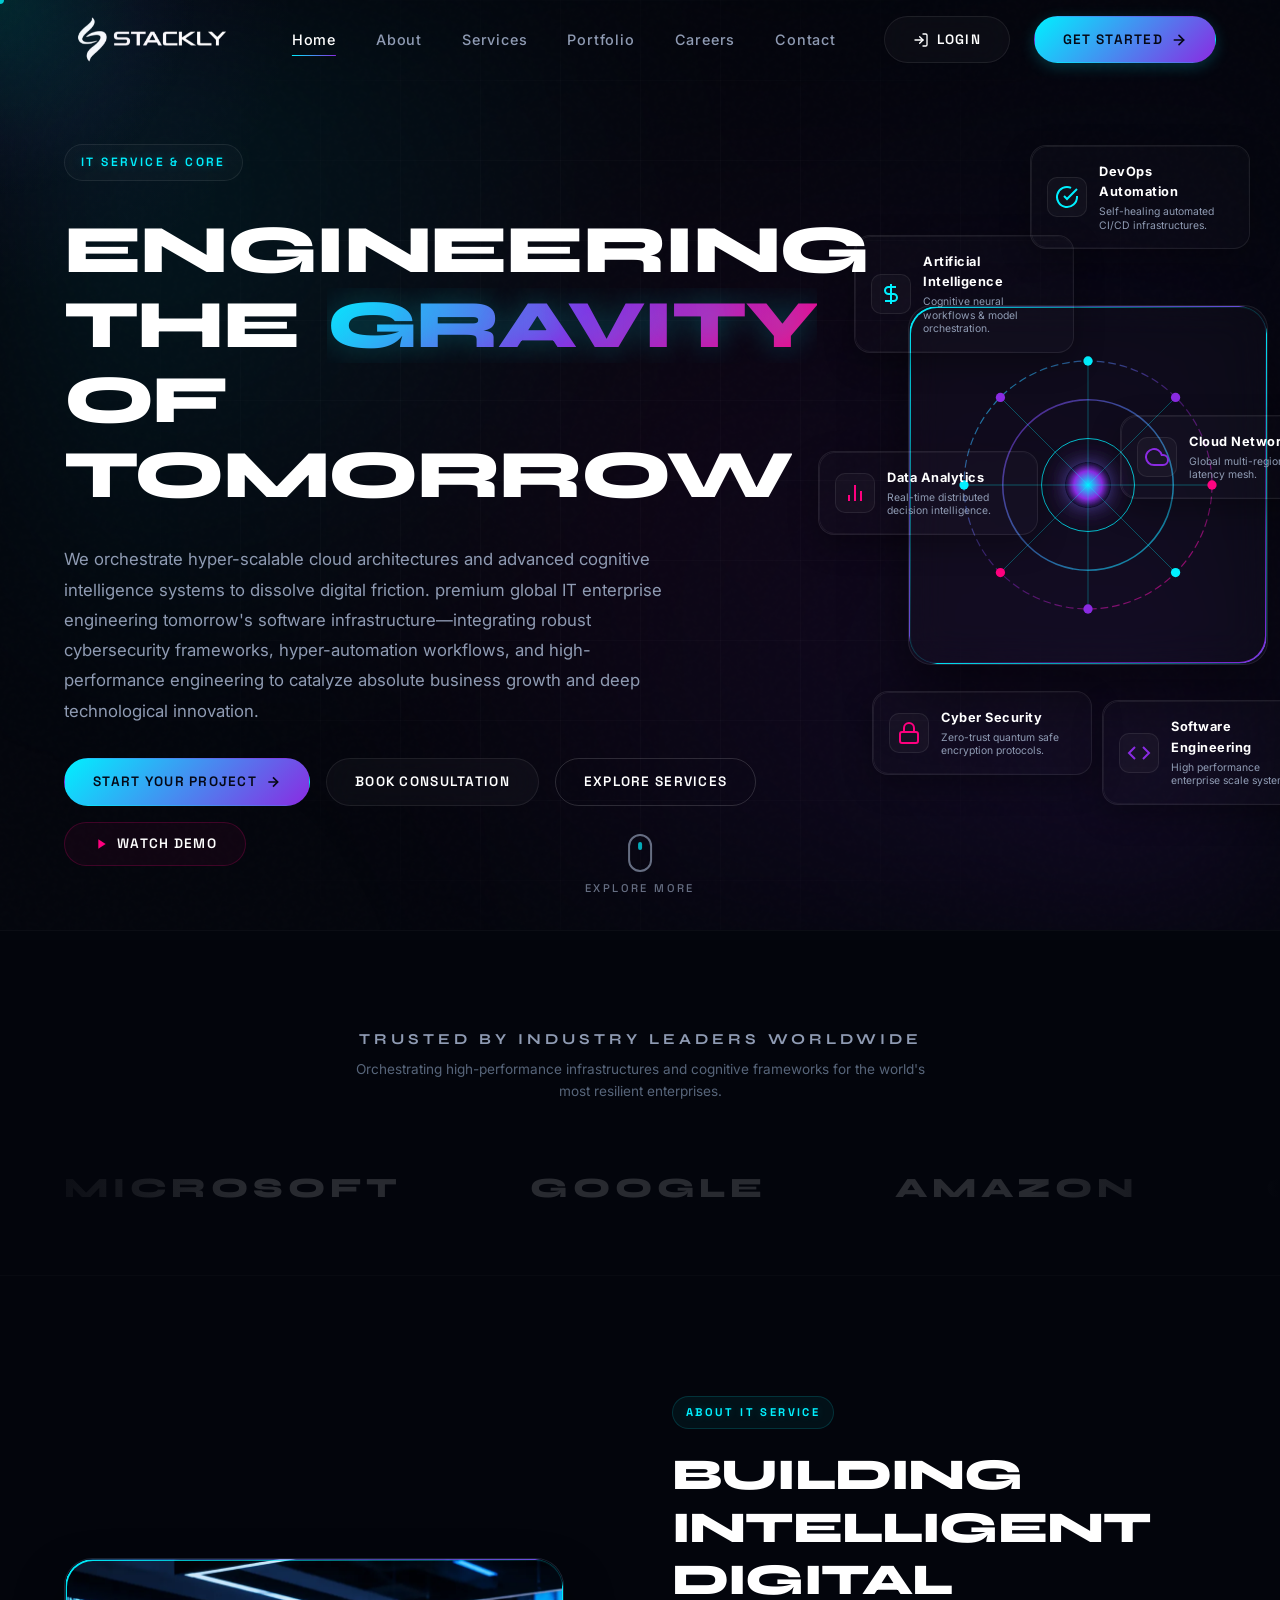
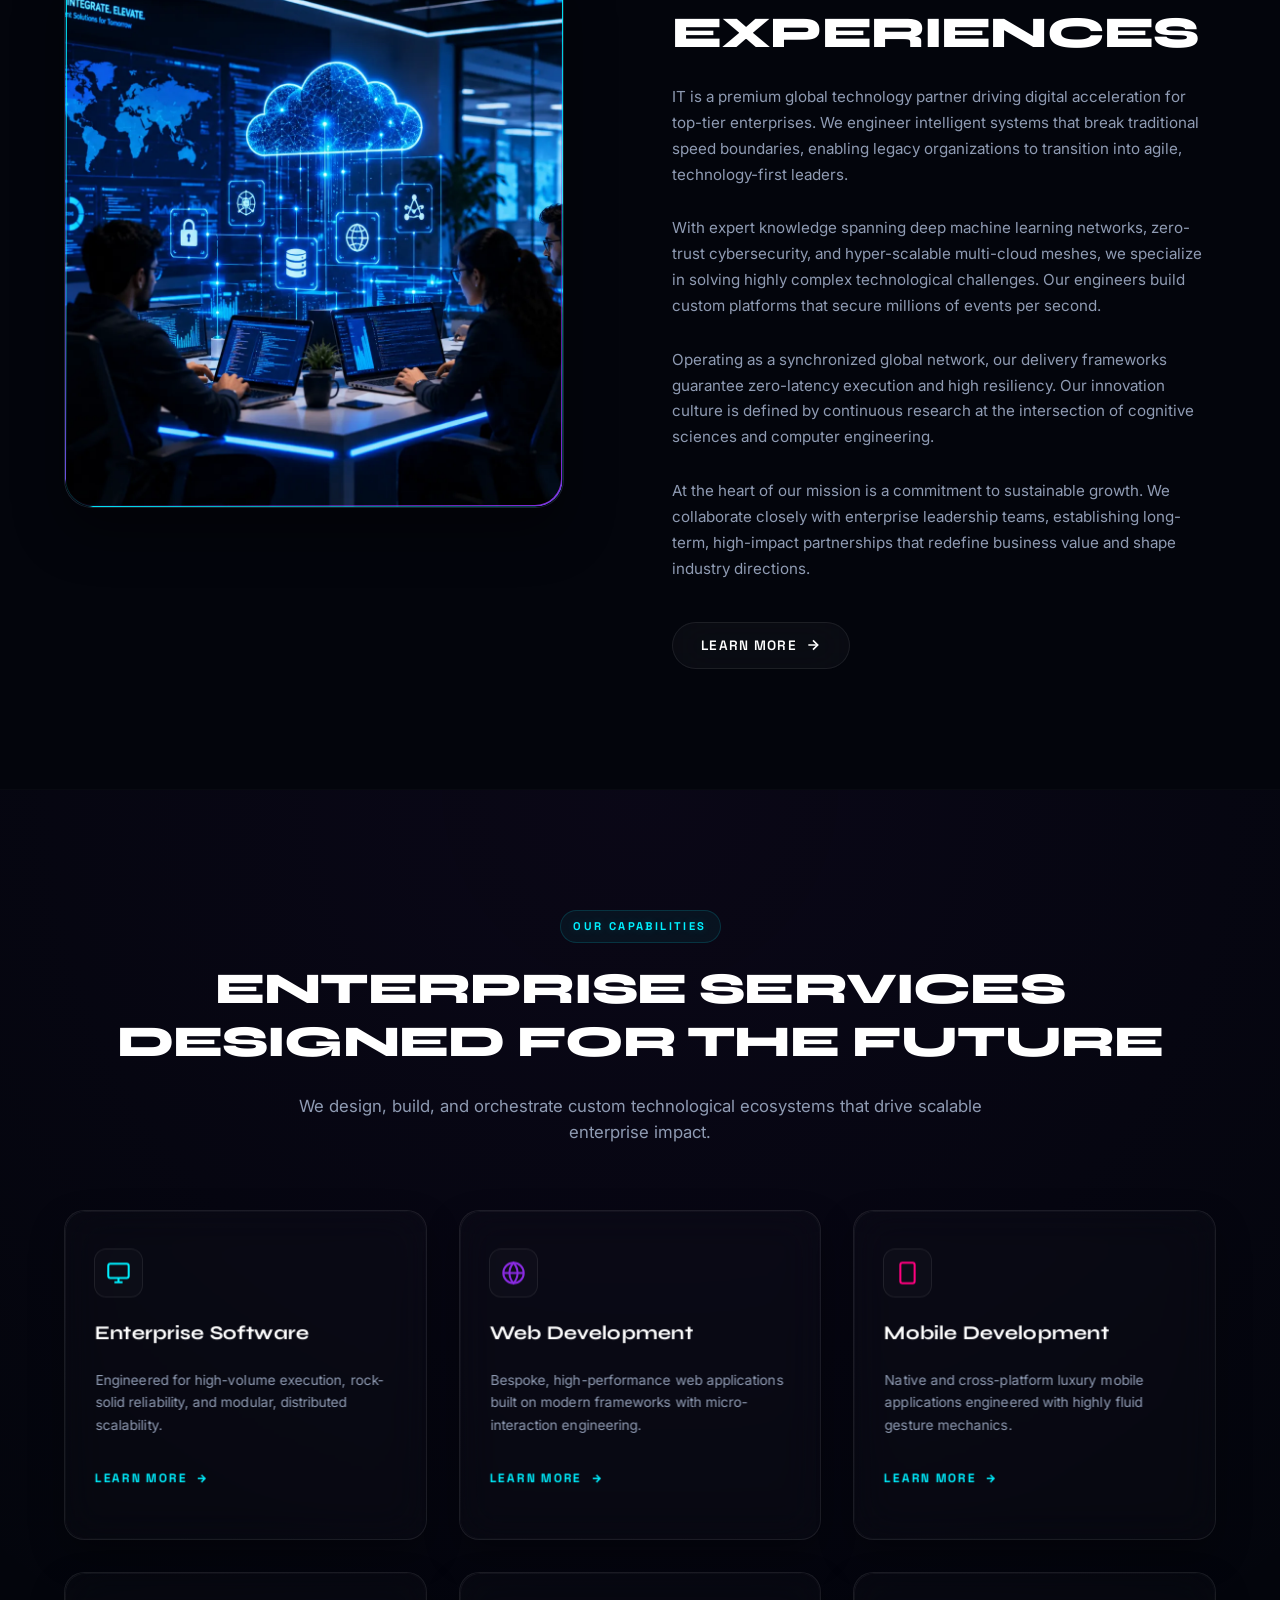
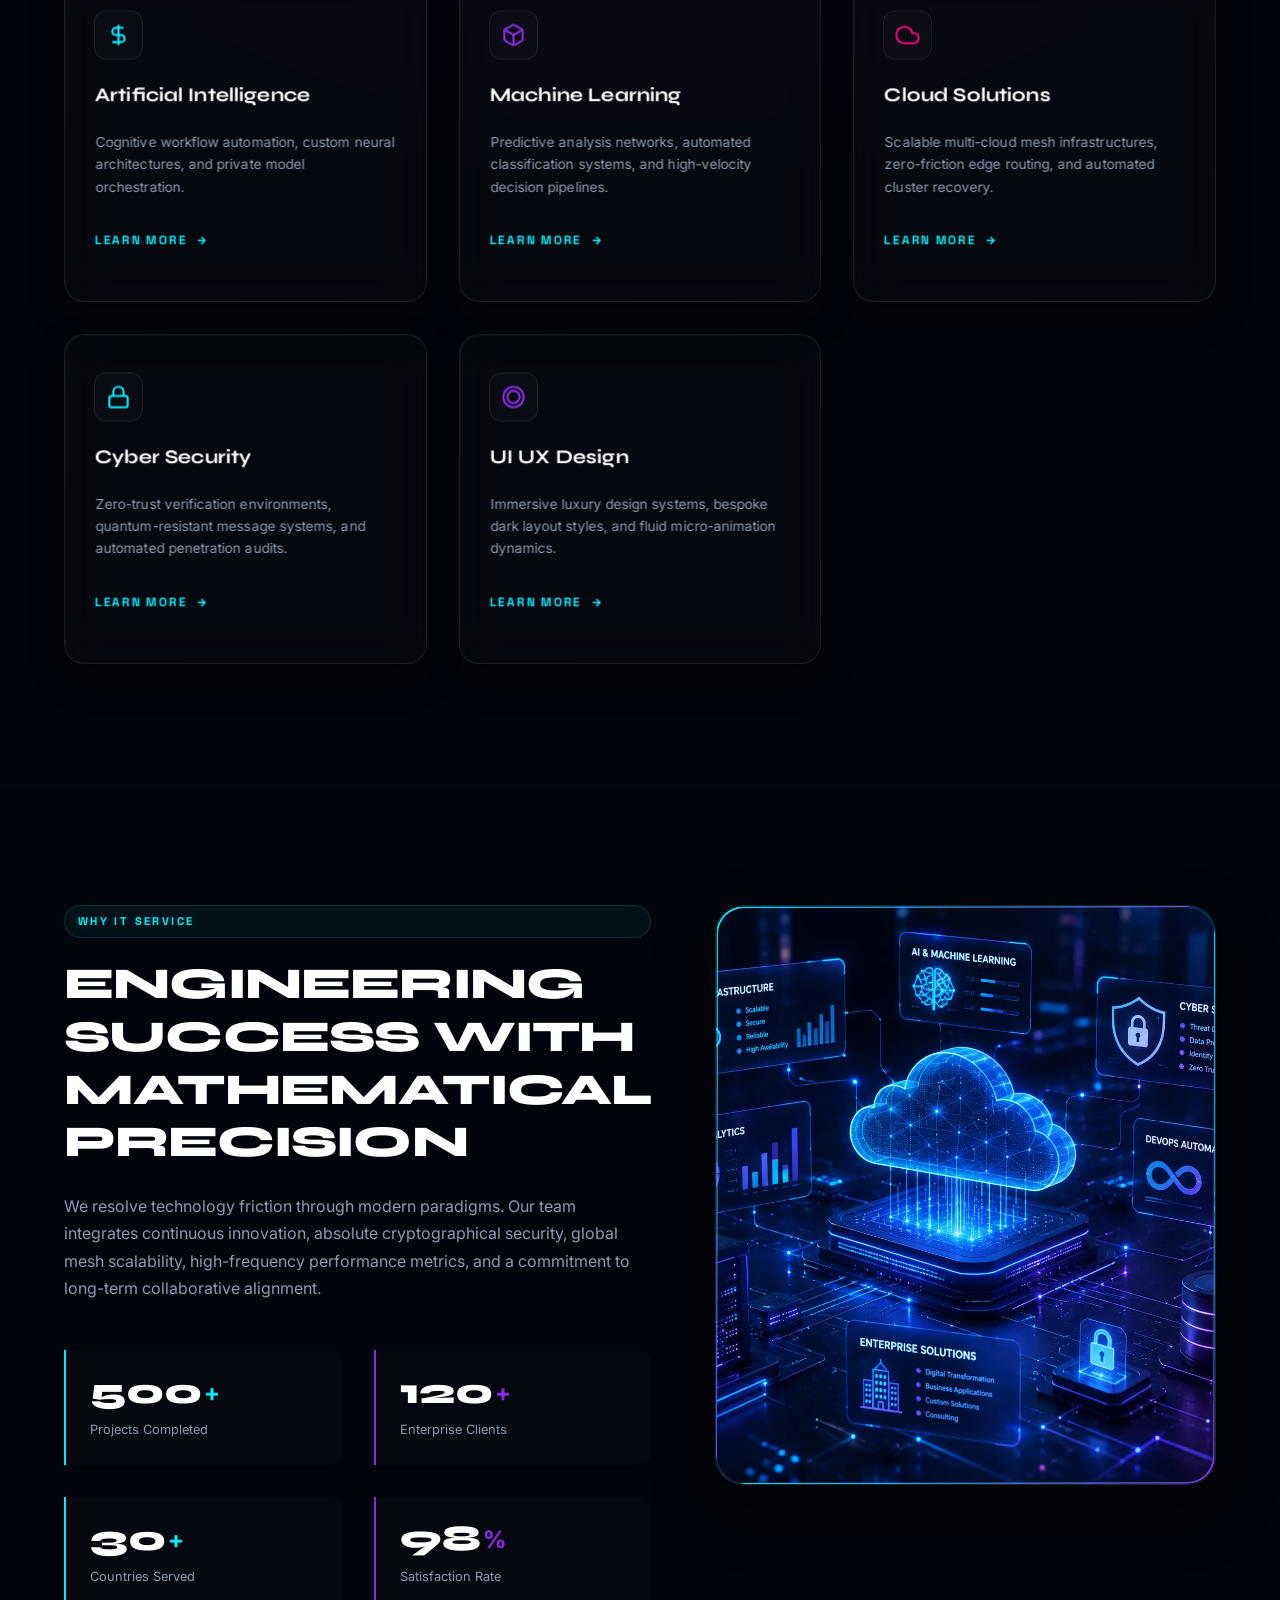
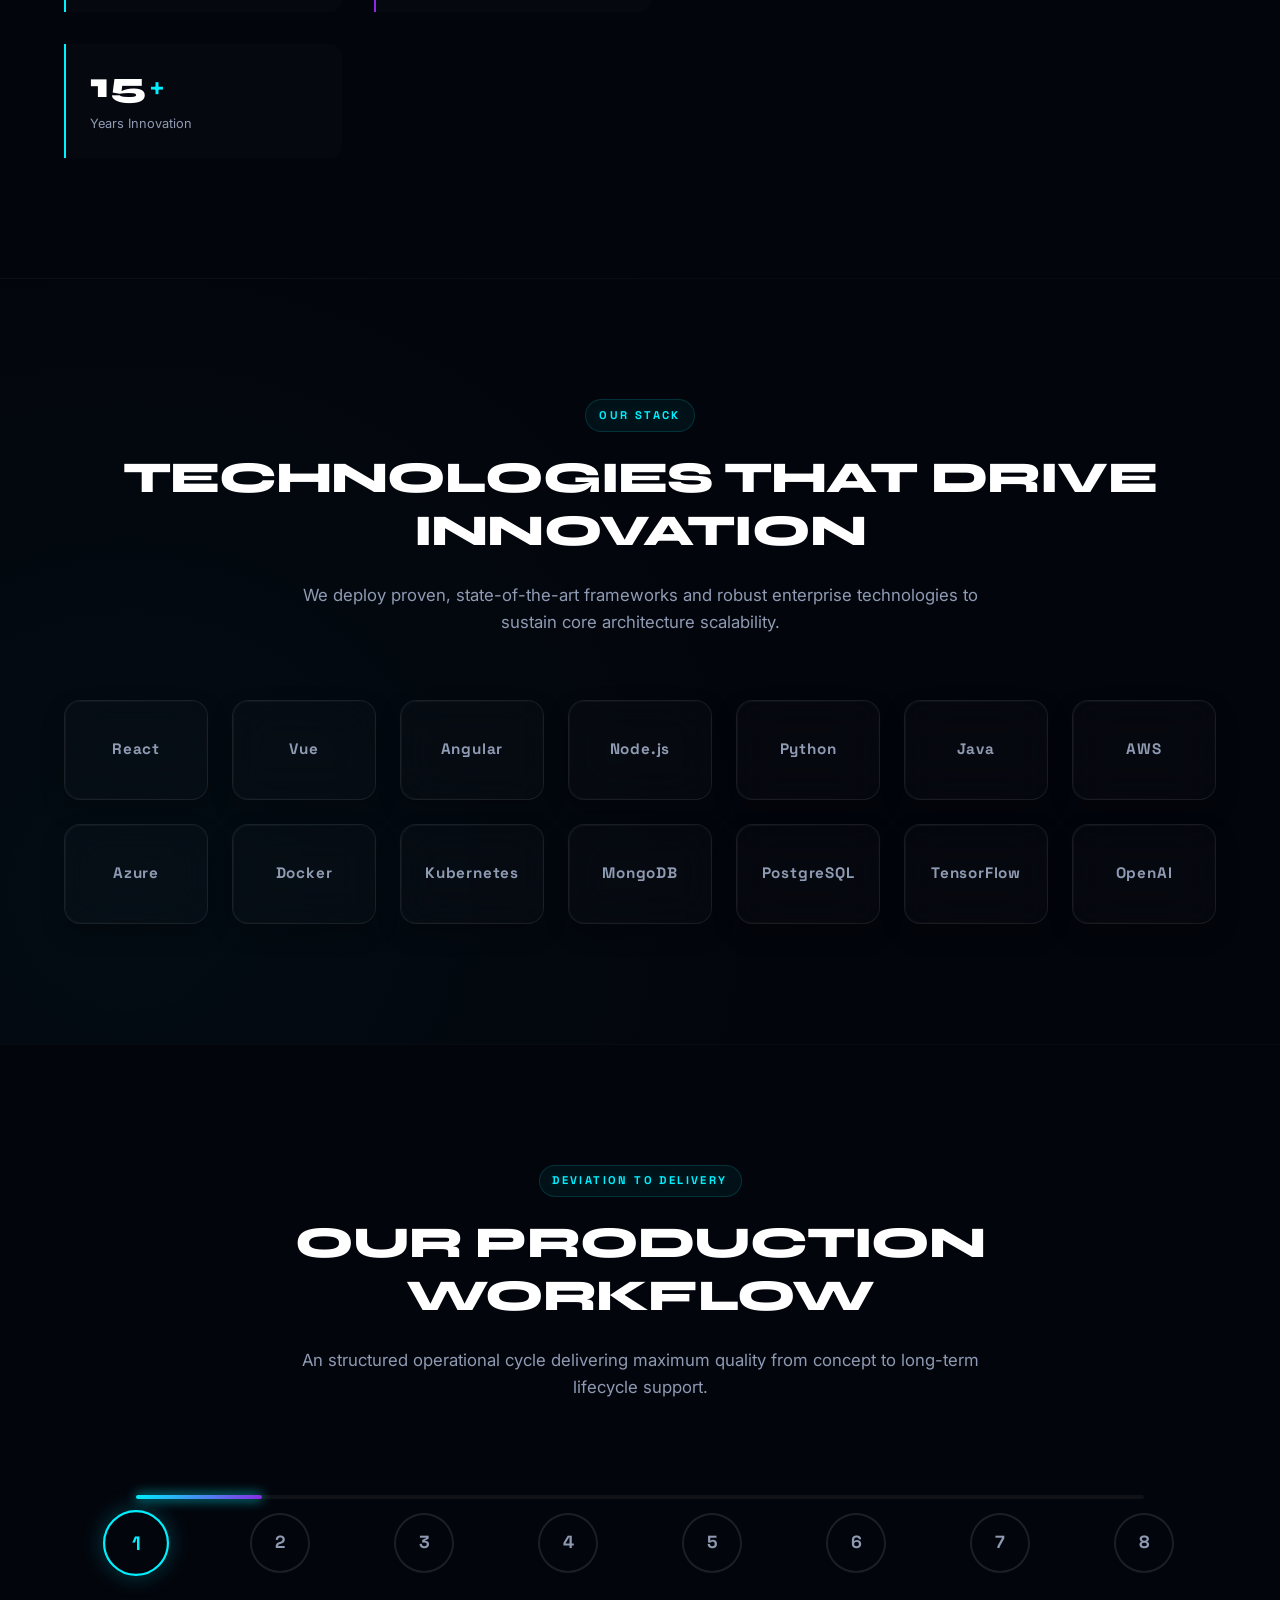
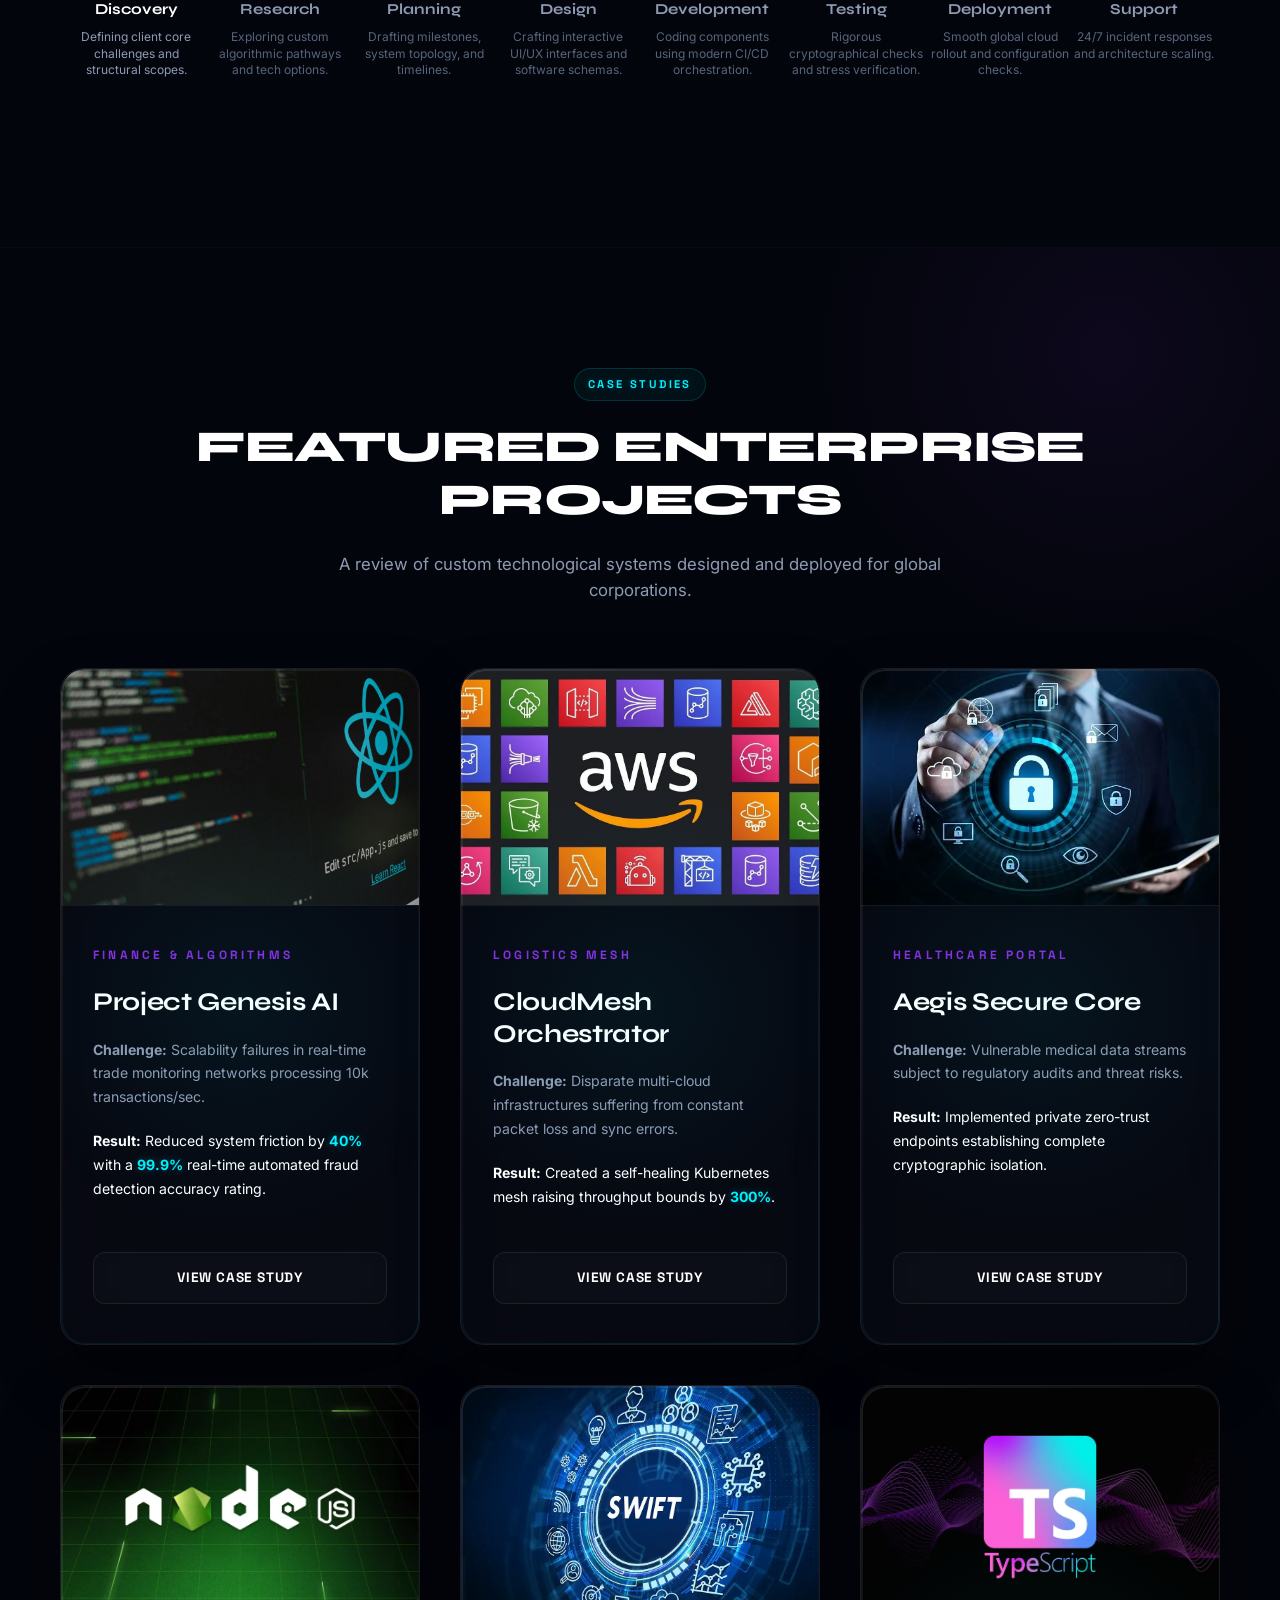
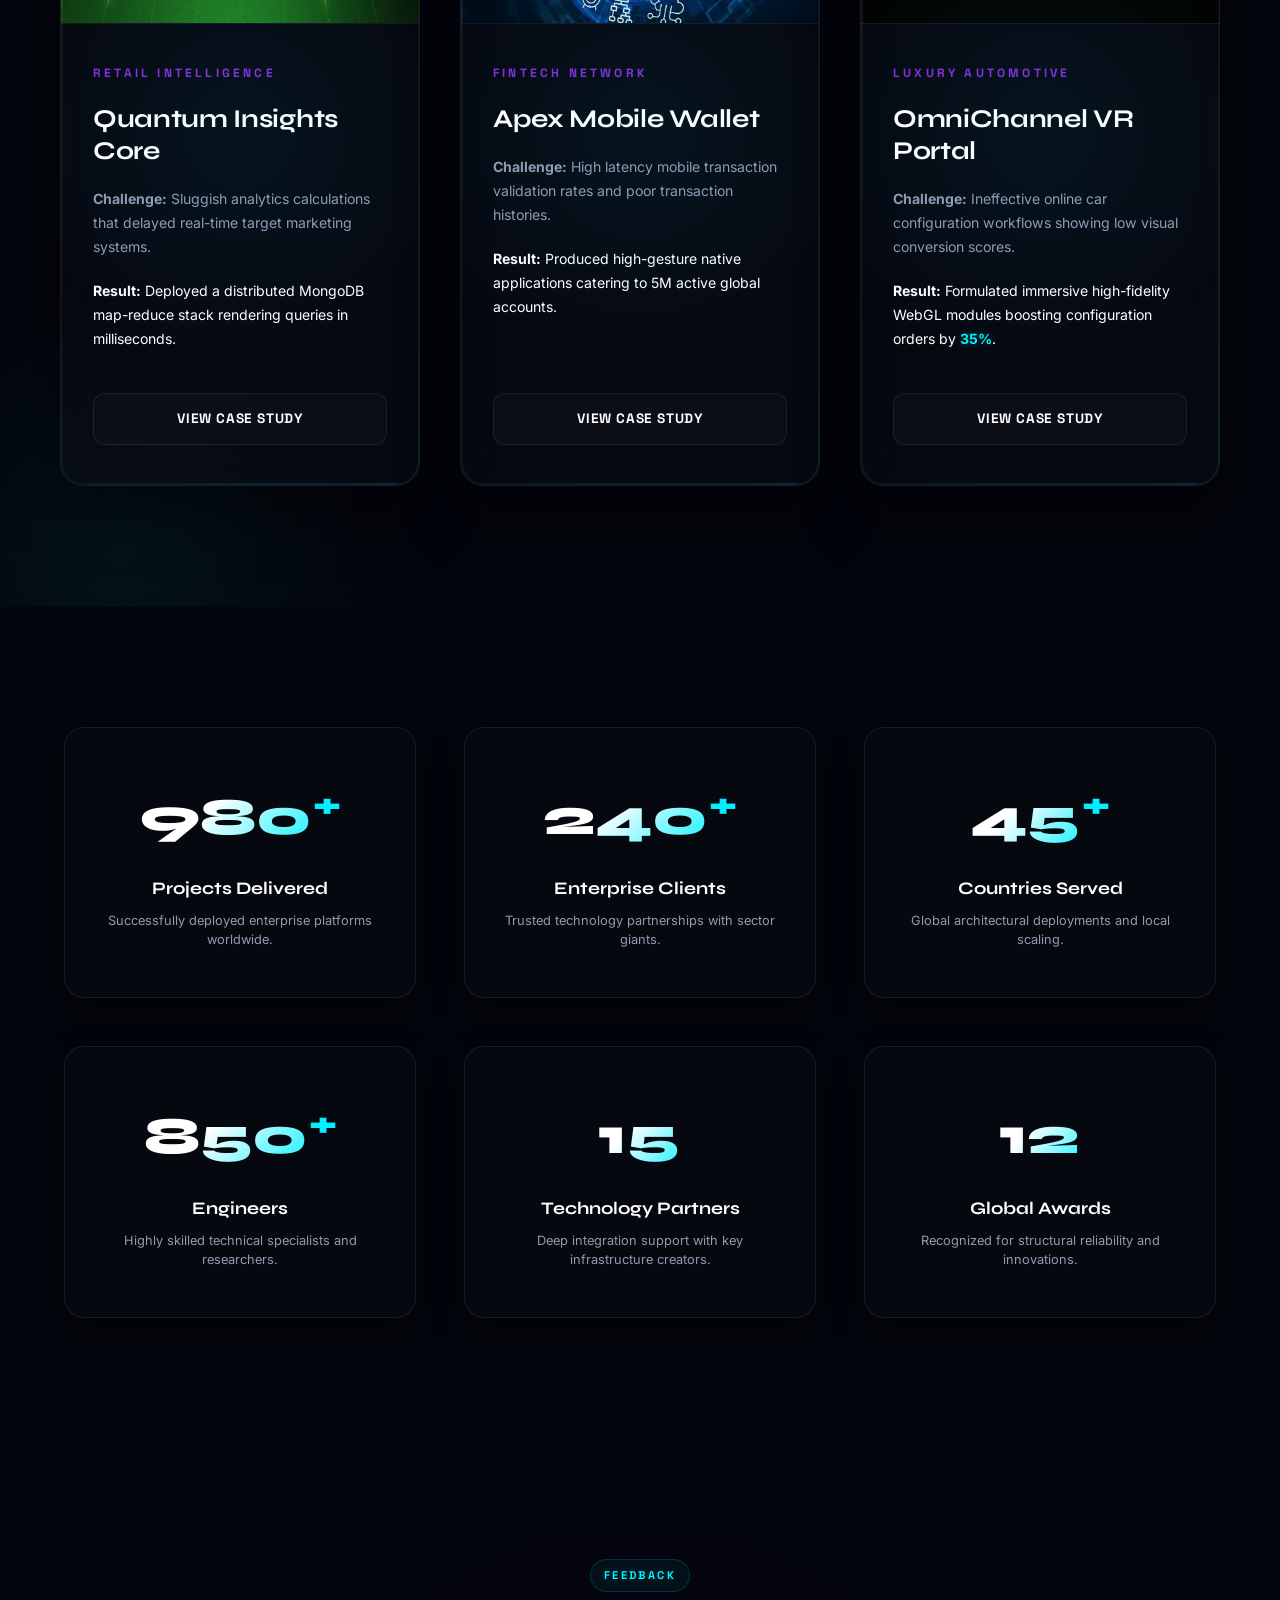
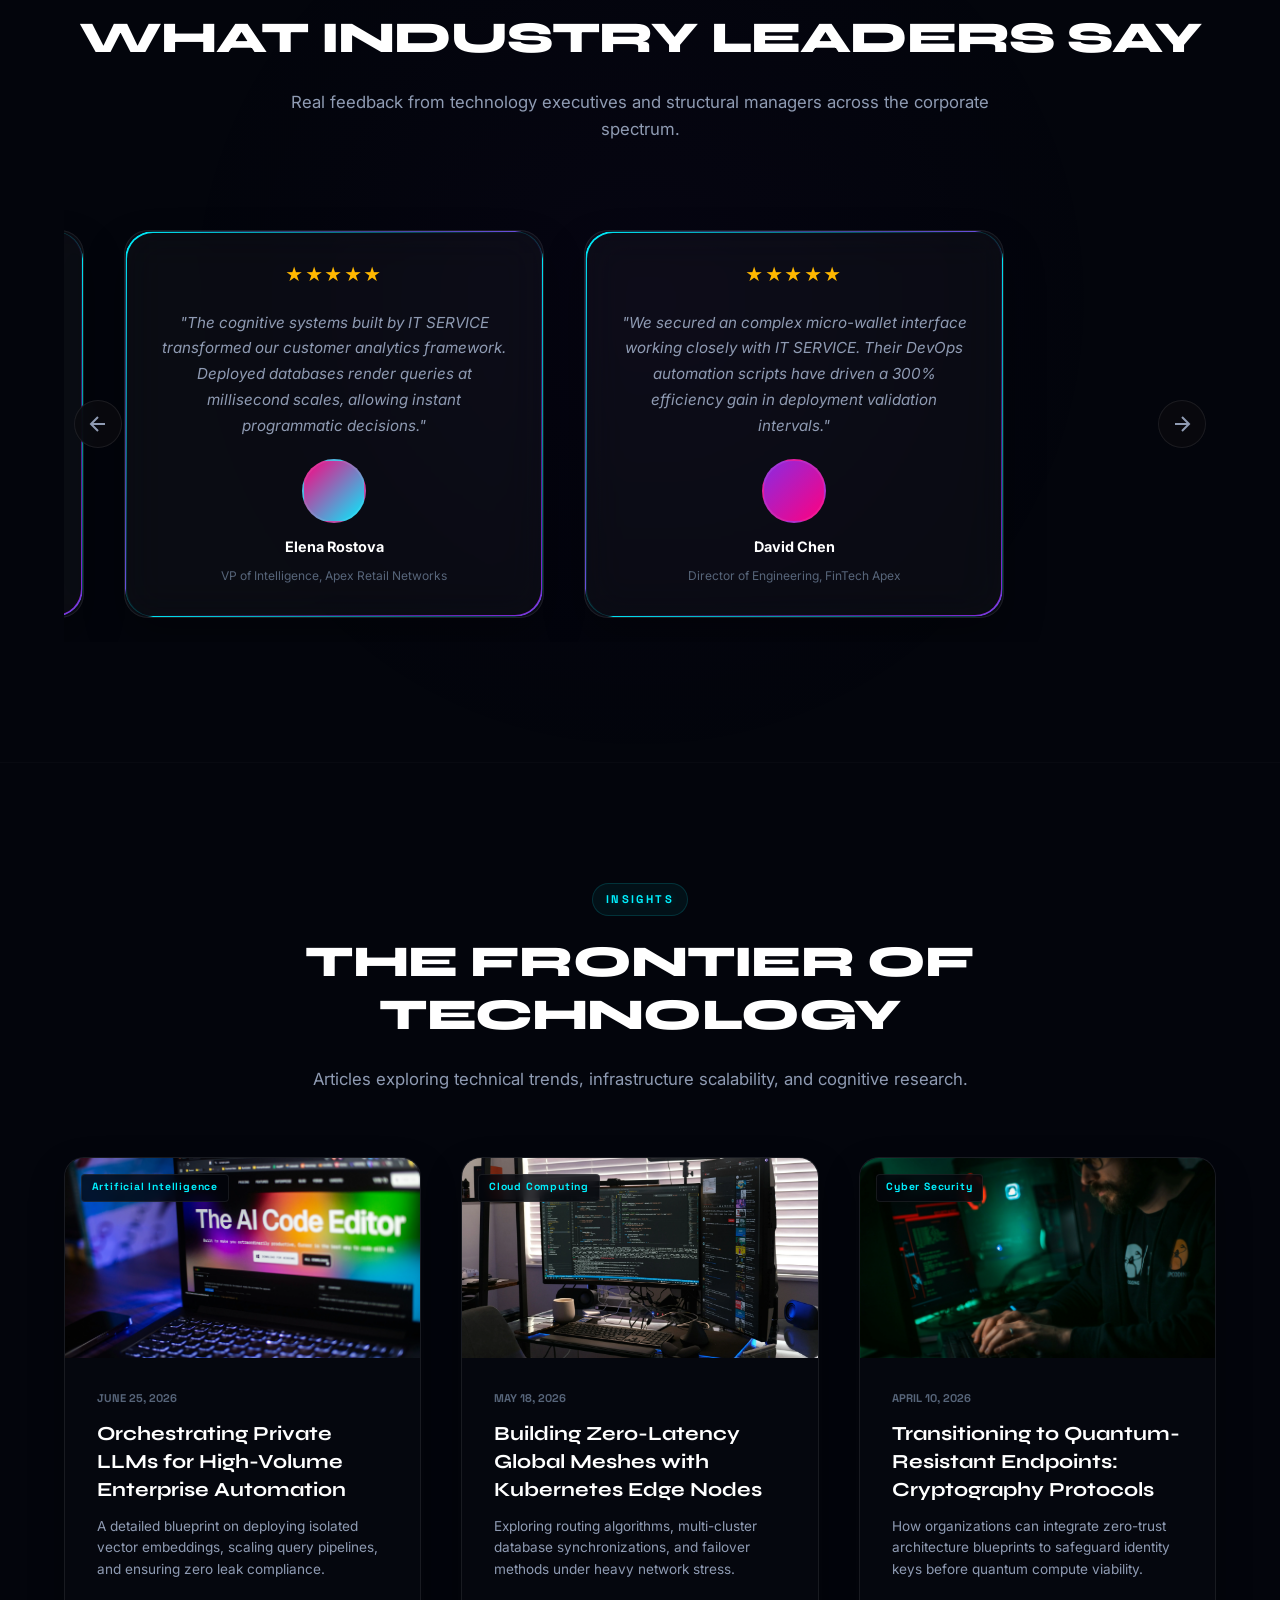
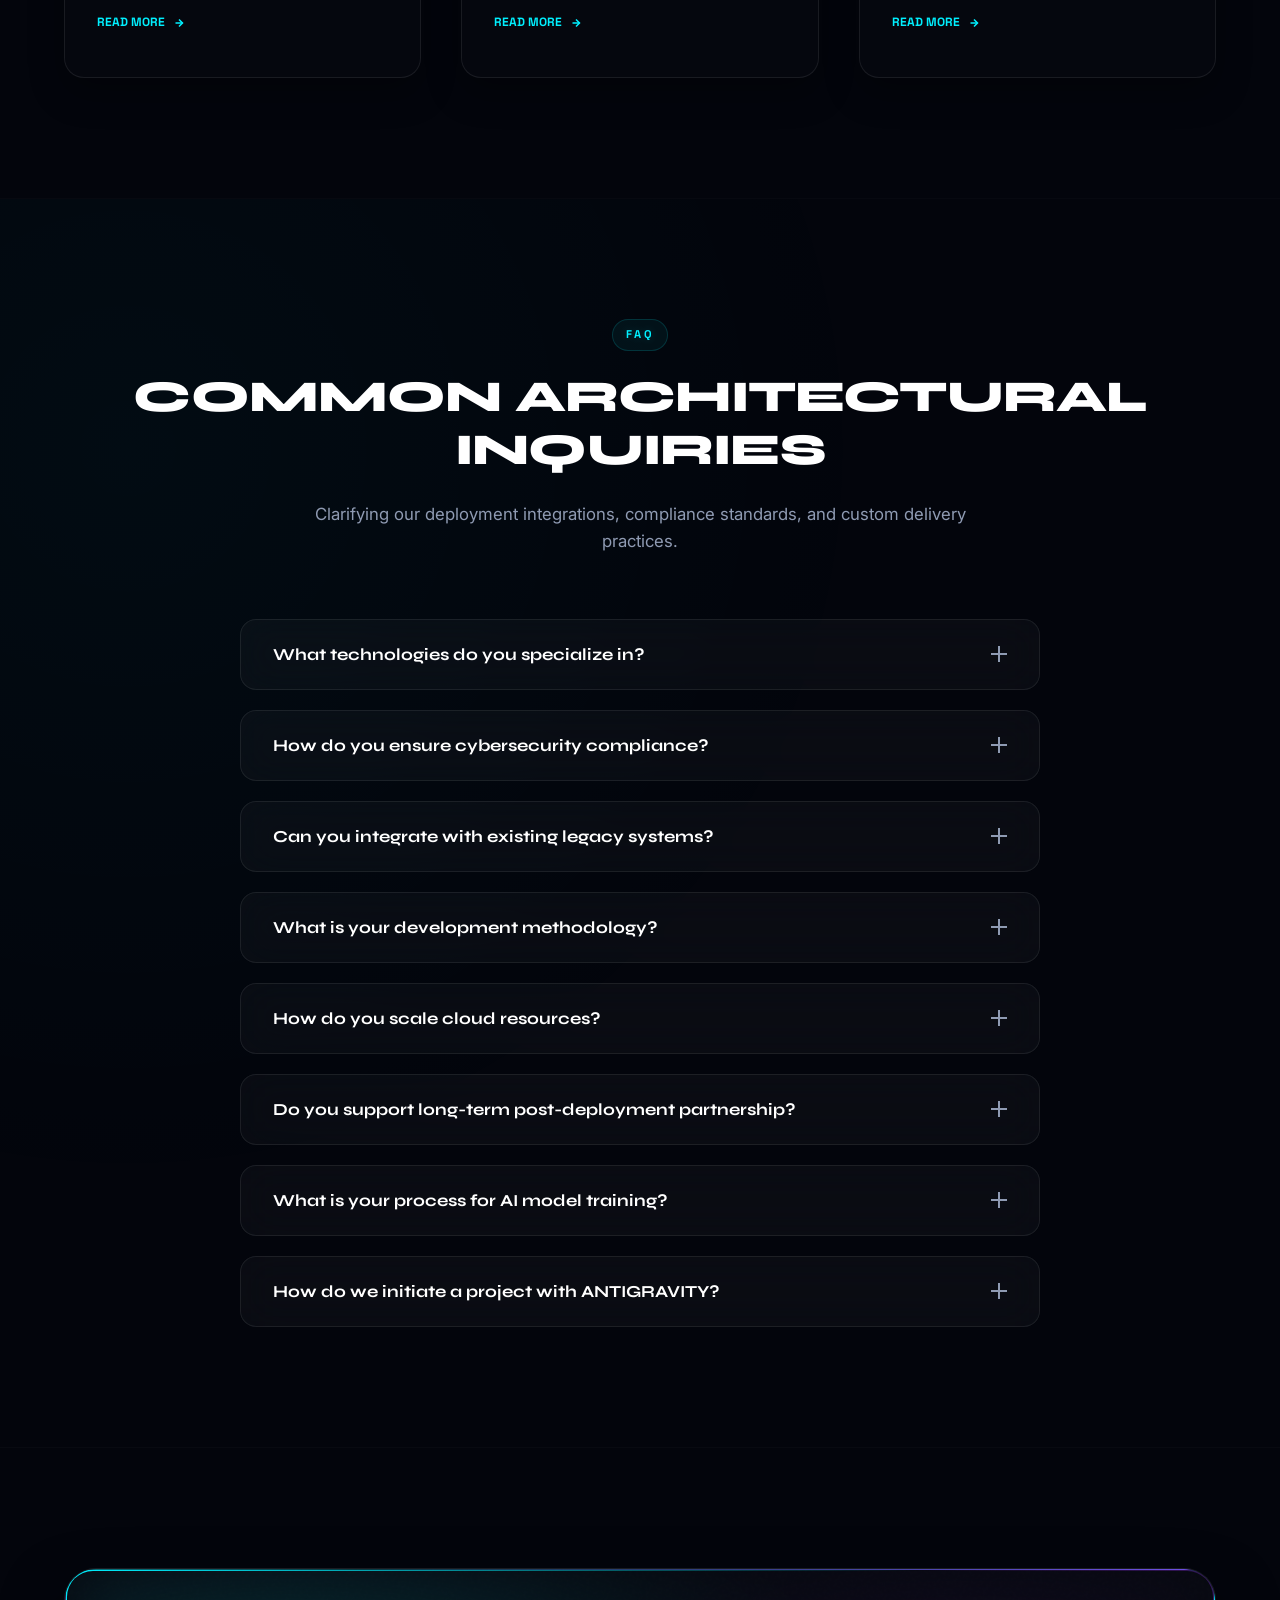
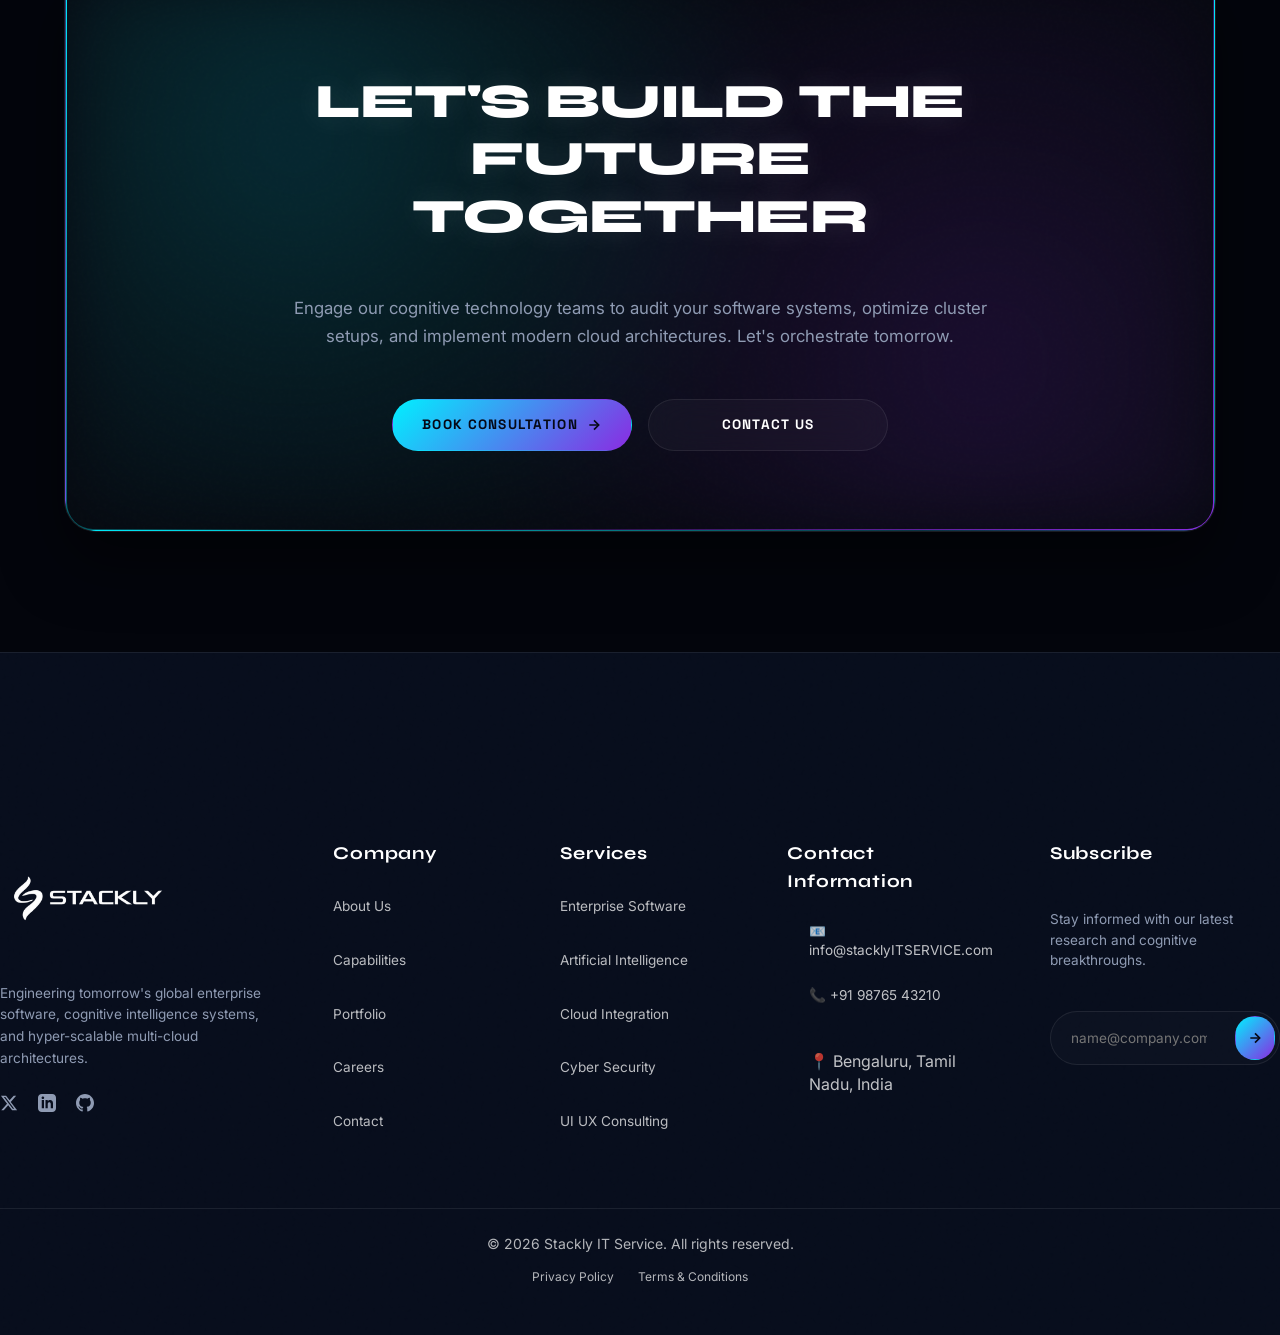
==== commit 57780c81: "add" ====
--- a/index.html
+++ b/index.html
@@ -334,97 +334,109 @@
 
                     <!-- FLOATING TECHNOLOGY CARDS (Distributed dynamically in 3D space around main container) -->
                     <!-- Card 1: Artificial Intelligence -->
-                    <div class="tech-card card-ai" data-depth="0.15">
-                        <div class="tech-card-glow"></div>
-                        <div class="tech-card-icon">
-                            <svg width="24" height="24" viewBox="0 0 24 24" fill="none" stroke="#00f0ff"
-                                stroke-width="2">
-                                <path d="M12 2v20M17 5H9.5a3.5 3.5 0 0 0 0 7h5a3.5 3.5 0 0 1 0 7H6" />
-                            </svg>
-                        </div>
-                        <div class="tech-card-info">
-                            <h3>Artificial Intelligence</h3>
-                            <p>Cognitive neural workflows & model orchestration.</p>
+                    <div class="tech-card-wrapper card-ai">
+                        <div class="tech-card" data-depth="0.15">
+                            <div class="tech-card-glow"></div>
+                            <div class="tech-card-icon">
+                                <svg width="24" height="24" viewBox="0 0 24 24" fill="none" stroke="#00f0ff"
+                                    stroke-width="2">
+                                    <path d="M12 2v20M17 5H9.5a3.5 3.5 0 0 0 0 7h5a3.5 3.5 0 0 1 0 7H6" />
+                                </svg>
+                            </div>
+                            <div class="tech-card-info">
+                                <h3>Artificial Intelligence</h3>
+                                <p>Cognitive neural workflows & model orchestration.</p>
+                            </div>
                         </div>
                     </div>
 
                     <!-- Card 2: Cloud Infrastructure -->
-                    <div class="tech-card card-cloud" data-depth="-0.2">
-                        <div class="tech-card-glow"></div>
-                        <div class="tech-card-icon">
-                            <svg width="24" height="24" viewBox="0 0 24 24" fill="none" stroke="#8a2be2"
-                                stroke-width="2">
-                                <path d="M18 10h-1.26A8 8 0 1 0 9 20h9a5 5 0 0 0 0-10z" />
-                            </svg>
-                        </div>
-                        <div class="tech-card-info">
-                            <h3>Cloud Networking</h3>
-                            <p>Global multi-region low latency mesh.</p>
+                    <div class="tech-card-wrapper card-cloud">
+                        <div class="tech-card" data-depth="-0.2">
+                            <div class="tech-card-glow"></div>
+                            <div class="tech-card-icon">
+                                <svg width="24" height="24" viewBox="0 0 24 24" fill="none" stroke="#8a2be2"
+                                    stroke-width="2">
+                                    <path d="M18 10h-1.26A8 8 0 1 0 9 20h9a5 5 0 0 0 0-10z" />
+                                </svg>
+                            </div>
+                            <div class="tech-card-info">
+                                <h3>Cloud Networking</h3>
+                                <p>Global multi-region low latency mesh.</p>
+                            </div>
                         </div>
                     </div>
 
                     <!-- Card 3: Cyber Security -->
-                    <div class="tech-card card-security" data-depth="0.25">
-                        <div class="tech-card-glow"></div>
-                        <div class="tech-card-icon">
-                            <svg width="24" height="24" viewBox="0 0 24 24" fill="none" stroke="#ff007f"
-                                stroke-width="2">
-                                <rect x="3" y="11" width="18" height="11" rx="2" ry="2" />
-                                <path d="M7 11V7a5 5 0 0 1 10 0v4" />
-                            </svg>
-                        </div>
-                        <div class="tech-card-info">
-                            <h3>Cyber Security</h3>
-                            <p>Zero-trust quantum safe encryption protocols.</p>
+                    <div class="tech-card-wrapper card-security">
+                        <div class="tech-card" data-depth="0.25">
+                            <div class="tech-card-glow"></div>
+                            <div class="tech-card-icon">
+                                <svg width="24" height="24" viewBox="0 0 24 24" fill="none" stroke="#ff007f"
+                                    stroke-width="2">
+                                    <rect x="3" y="11" width="18" height="11" rx="2" ry="2" />
+                                    <path d="M7 11V7a5 5 0 0 1 10 0v4" />
+                                </svg>
+                            </div>
+                            <div class="tech-card-info">
+                                <h3>Cyber Security</h3>
+                                <p>Zero-trust quantum safe encryption protocols.</p>
+                            </div>
                         </div>
                     </div>
 
                     <!-- Card 4: DevOps & Automation -->
-                    <div class="tech-card card-automation" data-depth="-0.1">
-                        <div class="tech-card-glow"></div>
-                        <div class="tech-card-icon">
-                            <svg width="24" height="24" viewBox="0 0 24 24" fill="none" stroke="#00f0ff"
-                                stroke-width="2">
-                                <path d="M22 11.08V12a10 10 0 1 1-5.93-9.14" />
-                                <polyline points="22 4 12 14.01 9 11.01" />
-                            </svg>
-                        </div>
-                        <div class="tech-card-info">
-                            <h3>DevOps Automation</h3>
-                            <p>Self-healing automated CI/CD infrastructures.</p>
+                    <div class="tech-card-wrapper card-automation">
+                        <div class="tech-card" data-depth="-0.1">
+                            <div class="tech-card-glow"></div>
+                            <div class="tech-card-icon">
+                                <svg width="24" height="24" viewBox="0 0 24 24" fill="none" stroke="#00f0ff"
+                                    stroke-width="2">
+                                    <path d="M22 11.08V12a10 10 0 1 1-5.93-9.14" />
+                                    <polyline points="22 4 12 14.01 9 11.01" />
+                                </svg>
+                            </div>
+                            <div class="tech-card-info">
+                                <h3>DevOps Automation</h3>
+                                <p>Self-healing automated CI/CD infrastructures.</p>
+                            </div>
                         </div>
                     </div>
 
                     <!-- Card 5: Software Engineering -->
-                    <div class="tech-card card-engineering" data-depth="0.3">
-                        <div class="tech-card-glow"></div>
-                        <div class="tech-card-icon">
-                            <svg width="24" height="24" viewBox="0 0 24 24" fill="none" stroke="#8a2be2"
-                                stroke-width="2">
-                                <polyline points="16 18 22 12 16 6" />
-                                <polyline points="8 6 2 12 8 18" />
-                            </svg>
-                        </div>
-                        <div class="tech-card-info">
-                            <h3>Software Engineering</h3>
-                            <p>High performance enterprise scale systems.</p>
+                    <div class="tech-card-wrapper card-engineering">
+                        <div class="tech-card" data-depth="0.3">
+                            <div class="tech-card-glow"></div>
+                            <div class="tech-card-icon">
+                                <svg width="24" height="24" viewBox="0 0 24 24" fill="none" stroke="#8a2be2"
+                                    stroke-width="2">
+                                    <polyline points="16 18 22 12 16 6" />
+                                    <polyline points="8 6 2 12 8 18" />
+                                </svg>
+                            </div>
+                            <div class="tech-card-info">
+                                <h3>Software Engineering</h3>
+                                <p>High performance enterprise scale systems.</p>
+                            </div>
                         </div>
                     </div>
 
                     <!-- Card 6: Data Analytics -->
-                    <div class="tech-card card-data" data-depth="-0.25">
-                        <div class="tech-card-glow"></div>
-                        <div class="tech-card-icon">
-                            <svg width="24" height="24" viewBox="0 0 24 24" fill="none" stroke="#ff007f"
-                                stroke-width="2">
-                                <line x1="18" y1="20" x2="18" y2="10" />
-                                <line x1="12" y1="20" x2="12" y2="4" />
-                                <line x1="6" y1="20" x2="6" y2="14" />
-                            </svg>
-                        </div>
-                        <div class="tech-card-info">
-                            <h3>Data Analytics</h3>
-                            <p>Real-time distributed decision intelligence.</p>
+                    <div class="tech-card-wrapper card-data">
+                        <div class="tech-card" data-depth="-0.25">
+                            <div class="tech-card-glow"></div>
+                            <div class="tech-card-icon">
+                                <svg width="24" height="24" viewBox="0 0 24 24" fill="none" stroke="#ff007f"
+                                    stroke-width="2">
+                                    <line x1="18" y1="20" x2="18" y2="10" />
+                                    <line x1="12" y1="20" x2="12" y2="4" />
+                                    <line x1="6" y1="20" x2="6" y2="14" />
+                                </svg>
+                            </div>
+                            <div class="tech-card-info">
+                                <h3>Data Analytics</h3>
+                                <p>Real-time distributed decision intelligence.</p>
+                            </div>
                         </div>
                     </div>
 
@@ -1477,7 +1489,7 @@
                 <ul class="contact-info">
                     <li>
                         <i data-lucide="mail"></i>
-                        <a href="mailto:info@stacklyroboticsautomation.com">
+                        <a href="mailto:info@stacklyITSERCICE.com">
                             📧 info@stacklyITSERVICE.com
                         </a>
                     </li>
@@ -1537,16 +1549,26 @@
                 <h2>Welcome Back</h2>
 
                 <!-- LOGIN -->
-                <div id="loginBox">
+                <form id="loginBox" onsubmit="event.preventDefault(); loginUser();">
 
                     <select id="loginRole">
                         <option value="Client">Client</option>
                         <option value="Admin">Admin</option>
                     </select>
 
-                    <input type="email" id="loginEmail" placeholder="Email Address">
-
-                    <input type="password" id="loginPassword" placeholder="Password">
+                    <div class="password-toggle-wrapper">
+                        <input type="password" id="loginPassword" placeholder="Password" class="form-input">
+                        <span class="password-toggle-btn" tabindex="0" aria-label="Toggle password visibility"
+                            role="button">
+                            <svg class="eye-icon" xmlns="http://www.w3.org/2000/svg" fill="none" viewBox="0 0 24 24"
+                                stroke-width="1.5" stroke="currentColor" width="20" height="20">
+                                <path stroke-linecap="round" stroke-linejoin="round"
+                                    d="M2.036 12.322a1.012 1.012 0 0 1 0-.639C3.423 7.51 7.36 4.5 12 4.5c4.638 0 8.573 3.007 9.963 7.178.07.207.07.431 0 .639C20.577 16.49 16.64 19.5 12 19.5c-4.638 0-8.573-3.007-9.963-7.178Z" />
+                                <path stroke-linecap="round" stroke-linejoin="round"
+                                    d="M15 12a3 3 0 1 1-6 0 3 3 0 0 1 6 0Z" />
+                            </svg>
+                        </span>
+                    </div>
 
                     <div class="remember-wrap">
                         <label class="remember-me">
@@ -1555,7 +1577,7 @@
                         </label>
                     </div>
 
-                    <button onclick="loginUser()">
+                    <button type="submit">
                         Log In
                     </button>
 
@@ -1567,25 +1589,49 @@
                         Don't have an account? Sign Up
                     </p>
 
-                </div>
+                </form>
 
                 <!-- SIGNUP -->
-                <div id="signupBox" style="display:none;">
+                <form id="signupBox" style="display:none;" onsubmit="event.preventDefault(); signupUser();">
 
                     <input type="text" id="signupName" placeholder="Full Name">
 
                     <input type="email" id="signupEmail" placeholder="Email Address">
 
-                    <input type="password" id="signupPassword" placeholder="Password">
-
-                    <input type="password" id="confirmPassword" placeholder="Confirm Password">
+                    <div class="password-toggle-wrapper">
+                        <input type="password" id="signupPassword" placeholder="Password" class="form-input">
+                        <span class="password-toggle-btn" tabindex="0" aria-label="Toggle password visibility"
+                            role="button">
+                            <svg class="eye-icon" xmlns="http://www.w3.org/2000/svg" fill="none" viewBox="0 0 24 24"
+                                stroke-width="1.5" stroke="currentColor" width="20" height="20">
+                                <path stroke-linecap="round" stroke-linejoin="round"
+                                    d="M2.036 12.322a1.012 1.012 0 0 1 0-.639C3.423 7.51 7.36 4.5 12 4.5c4.638 0 8.573 3.007 9.963 7.178.07.207.07.431 0 .639C20.577 16.49 16.64 19.5 12 19.5c-4.638 0-8.573-3.007-9.963-7.178Z" />
+                                <path stroke-linecap="round" stroke-linejoin="round"
+                                    d="M15 12a3 3 0 1 1-6 0 3 3 0 0 1 6 0Z" />
+                            </svg>
+                        </span>
+                    </div>
+
+                    <div class="password-toggle-wrapper">
+                        <input type="password" id="confirmPassword" placeholder="Confirm Password" class="form-input">
+                        <span class="password-toggle-btn" tabindex="0" aria-label="Toggle password visibility"
+                            role="button">
+                            <svg class="eye-icon" xmlns="http://www.w3.org/2000/svg" fill="none" viewBox="0 0 24 24"
+                                stroke-width="1.5" stroke="currentColor" width="20" height="20">
+                                <path stroke-linecap="round" stroke-linejoin="round"
+                                    d="M2.036 12.322a1.012 1.012 0 0 1 0-.639C3.423 7.51 7.36 4.5 12 4.5c4.638 0 8.573 3.007 9.963 7.178.07.207.07.431 0 .639C20.577 16.49 16.64 19.5 12 19.5c-4.638 0-8.573-3.007-9.963-7.178Z" />
+                                <path stroke-linecap="round" stroke-linejoin="round"
+                                    d="M15 12a3 3 0 1 1-6 0 3 3 0 0 1 6 0Z" />
+                            </svg>
+                        </span>
+                    </div>
 
                     <select id="signupRole">
                         <option value="user">User</option>
                         <option value="admin">Admin</option>
                     </select>
 
-                    <button onclick="signupUser()">
+                    <button type="submit">
                         Create Account
                     </button>
 
@@ -1593,14 +1639,14 @@
                         Back To Login
                     </p>
 
-                </div>
+                </form>
 
                 <!-- FORGOT PASSWORD -->
-                <div id="forgotBox" style="display:none;">
+                <form id="forgotBox" style="display:none;" onsubmit="event.preventDefault(); forgotPassword();">
 
                     <input type="email" id="forgotEmail" placeholder="Enter Your Email">
 
-                    <button onclick="forgotPassword()">
+                    <button type="submit">
                         Reset Password
                     </button>
 
@@ -1608,7 +1654,7 @@
                         Back To Login
                     </p>
 
-                </div>
+                </form>
 
             </div>
 
--- a/style.css
+++ b/style.css
@@ -737,7 +737,7 @@
    ========================================================================== */
 .hero-section {
     position: relative;
-    width: 100vw;
+    width: 100%;
     min-height: 100vh;
     padding-top: 80px;
     /* offset navbar height */
@@ -813,9 +813,9 @@
     margin: 0 auto;
     padding: 4rem;
     display: grid;
-    grid-template-columns: 1.1fr 0.9fr;
+    grid-template-columns: 1.1fr 0.6fr;
     align-items: center;
-    gap: 4rem;
+    gap: 2rem;
     position: relative;
     z-index: 5;
 }
@@ -826,6 +826,8 @@
     flex-direction: column;
     gap: 2rem;
     align-items: flex-start;
+    position: relative;
+    z-index: 20;
 }
 
 .hero-badge {
@@ -1166,8 +1168,13 @@
 /* ==========================================================================
    FLOATING GLASS TECHNOLOGY CARDS
    ========================================================================== */
+.tech-card-wrapper {
+    position: absolute;
+    z-index: 15;
+}
+
 .tech-card {
-    position: absolute;
+    position: relative;
     background: rgba(255, 255, 255, 0.015);
     backdrop-filter: blur(12px);
     -webkit-backdrop-filter: blur(12px);
@@ -1178,7 +1185,6 @@
     align-items: center;
     gap: 0.75rem;
     width: 220px;
-    z-index: 15;
     box-shadow: 0 10px 30px rgba(0, 0, 0, 0.3);
     transition: border-color 0.3s ease, box-shadow 0.3s ease, transform 0.1s ease-out;
 }
@@ -1337,27 +1343,27 @@
 }
 
 /* Entrance delays for tech cards */
-.body-loaded .card-ai {
+.body-loaded .card-ai .tech-card {
     transition-delay: 0.6s;
 }
 
-.body-loaded .card-cloud {
+.body-loaded .card-cloud .tech-card {
     transition-delay: 0.7s;
 }
 
-.body-loaded .card-security {
+.body-loaded .card-security .tech-card {
     transition-delay: 0.8s;
 }
 
-.body-loaded .card-automation {
+.body-loaded .card-automation .tech-card {
     transition-delay: 0.9s;
 }
 
-.body-loaded .card-engineering {
+.body-loaded .card-engineering .tech-card {
     transition-delay: 1.0s;
 }
 
-.body-loaded .card-data {
+.body-loaded .card-data .tech-card {
     transition-delay: 1.1s;
 }
 
@@ -2701,7 +2707,9 @@
 
 @media (max-width: 768px) {
     .testimonial-card {
-        width: 320px;
+        width: 100% !important;
+        max-width: 320px !important;
+        margin: 0 auto !important;
         height: auto;
         min-height: 380px;
     }
@@ -4638,7 +4646,7 @@
 /* ==========================================================================
    RESPONSIVENESS & BREAKPOINTS
    ========================================================================== */
-@media (max-width: 1200px) {
+@media (max-width: 1024px) {
     .hero-container {
         grid-template-columns: 1fr;
         gap: 5rem;
@@ -8029,6 +8037,16 @@
     width: 100% !important;
     max-width: 100vw !important;
     overflow-x: hidden !important;
+}
+
+.section-container {
+    box-sizing: border-box !important;
+}
+
+@media (max-width: 768px) {
+    .section-container {
+        padding: 0 1.25rem !important;
+    }
 }
 
 img {
@@ -8356,7 +8374,7 @@
 }
 
 /* Home Hero Orbiting Cards Layout Refinement */
-@media (max-width: 768px) {
+@media (max-width: 1024px) {
     .hero-container {
         display: flex !important;
         flex-direction: column !important;
@@ -8416,7 +8434,7 @@
         height: 200px !important;
     }
 
-    .hero-right .tech-card {
+    .hero-right .tech-card-wrapper {
         position: relative !important;
         top: auto !important;
         left: auto !important;
@@ -8426,6 +8444,15 @@
         width: 100% !important;
         max-width: 100% !important;
         margin: 0 !important;
+        display: block !important;
+        animation: none !important;
+    }
+
+    .hero-right .tech-card {
+        position: relative !important;
+        transform: none !important;
+        width: 100% !important;
+        max-width: 100% !important;
         box-sizing: border-box !important;
         display: flex !important;
         opacity: 1 !important;
@@ -8445,6 +8472,11 @@
 
     .hero-main-card {
         grid-column: span 1 !important;
+    }
+
+    .why-stats-grid {
+        grid-template-columns: 1fr !important;
+        gap: 1rem !important;
     }
 }
 
@@ -8938,20 +8970,24 @@
    ========================================================================== */
 
 @media (max-width: 991px) {
+
     /* 1. HOME PAGE IMAGE SECTIONS */
     .about-section .grid-two-col {
         grid-template-columns: 1fr !important;
         gap: 2.5rem !important;
     }
+
     .about-section .about-image-card {
         height: 320px !important;
         width: 100% !important;
         max-width: 100% !important;
     }
+
     .why-section .grid-two-col {
         grid-template-columns: 1fr !important;
         gap: 2.5rem !important;
     }
+
     .why-section .why-image-card {
         height: 320px !important;
         width: 100% !important;
@@ -8963,42 +8999,51 @@
         grid-template-columns: 1fr !important;
         gap: 2.5rem !important;
     }
+
     .about-story-section .about-image-card {
         height: 320px !important;
         width: 100% !important;
         max-width: 100% !important;
     }
+
     .who-we-are-section .grid-two-col {
         grid-template-columns: 1fr !important;
         gap: 2.5rem !important;
     }
+
     .who-we-are-section .about-image-card {
         height: 320px !important;
         width: 100% !important;
         max-width: 100% !important;
     }
+
     .exist-section .grid-two-col {
         grid-template-columns: 1fr !important;
         gap: 2.5rem !important;
     }
+
     .exist-section .about-image-card {
         height: 320px !important;
         width: 100% !important;
         max-width: 100% !important;
     }
+
     .innovation-lab-section .grid-two-col {
         grid-template-columns: 1fr !important;
         gap: 2.5rem !important;
     }
+
     .innovation-lab-section .about-image-card {
         height: 320px !important;
         width: 100% !important;
         max-width: 100% !important;
     }
+
     .trust-section .grid-two-col {
         grid-template-columns: 1fr !important;
         gap: 2.5rem !important;
     }
+
     .trust-section .about-image-card {
         height: 320px !important;
         width: 100% !important;
@@ -9010,20 +9055,24 @@
         grid-template-columns: 1fr !important;
         gap: 2.5rem !important;
     }
+
     .featured-ai-section .about-image-card {
         height: 320px !important;
         width: 100% !important;
         max-width: 100% !important;
     }
+
     .showcase-block.grid-two-col {
         grid-template-columns: 1fr !important;
         gap: 2.5rem !important;
     }
+
     .showcase-block .about-image-card {
         height: 320px !important;
         width: 100% !important;
         max-width: 100% !important;
     }
+
     .why-section .why-left .about-image-card {
         height: 320px !important;
         width: 100% !important;
@@ -9035,6 +9084,7 @@
         grid-template-columns: 1fr !important;
         gap: 2.5rem !important;
     }
+
     .featured-case-section .about-image-card {
         height: 320px !important;
         width: 100% !important;
@@ -9046,6 +9096,7 @@
         grid-template-columns: 1fr !important;
         gap: 2.5rem !important;
     }
+
     .life-section .about-image-card {
         height: 320px !important;
         width: 100% !important;
@@ -9095,7 +9146,10 @@
 }
 
 /* SVGs inside the Holographic Cards */
-.holo-globe-svg, .holo-cloud-svg, .holo-careers-svg, .holo-contact-svg {
+.holo-globe-svg,
+.holo-cloud-svg,
+.holo-careers-svg,
+.holo-contact-svg {
     width: 100%;
     height: 100%;
     transform-style: preserve-3d;
@@ -9118,14 +9172,26 @@
 }
 
 /* Floating Elements (Hexagons & Cubes) */
-.floating-hex, .floating-cube {
+.floating-hex,
+.floating-cube {
     transform-origin: center;
     animation: holoFloat 5s ease-in-out infinite;
 }
 
-.hex-1, .cube-1 { animation-delay: 0s; }
-.hex-2, .cube-2 { animation-delay: 1.5s; }
-.hex-3, .cube-3 { animation-delay: 3s; }
+.hex-1,
+.cube-1 {
+    animation-delay: 0s;
+}
+
+.hex-2,
+.cube-2 {
+    animation-delay: 1.5s;
+}
+
+.hex-3,
+.cube-3 {
+    animation-delay: 3s;
+}
 
 /* India boundary map glow */
 .india-outline {
@@ -9146,8 +9212,13 @@
     animation: holoFloat 6s ease-in-out infinite;
 }
 
-.icon-email { animation-delay: 0.5s; }
-.icon-phone { animation-delay: 2.5s; }
+.icon-email {
+    animation-delay: 0.5s;
+}
+
+.icon-phone {
+    animation-delay: 2.5s;
+}
 
 /* Career node and line animation */
 .careers-growth-path {
@@ -9161,59 +9232,114 @@
     animation: holoFloat 4s ease-in-out infinite;
 }
 
-.node-1 { animation-delay: 0.5s; }
-.node-2 { animation-delay: 1.5s; }
-.node-3 { animation-delay: 2.5s; }
+.node-1 {
+    animation-delay: 0.5s;
+}
+
+.node-2 {
+    animation-delay: 1.5s;
+}
+
+.node-3 {
+    animation-delay: 2.5s;
+}
 
 /* ==========================================================
    KEYFRAME ANIMATIONS (60 FPS GPU ACCELERATED)
    ========================================================== */
 
 @keyframes holoFloat {
-    0% { transform: translate3d(0, 0, 0) rotate(0.01deg); }
-    50% { transform: translate3d(0, -8px, 0) rotate(0.01deg); }
-    100% { transform: translate3d(0, 0, 0) rotate(0.01deg); }
+    0% {
+        transform: translate3d(0, 0, 0) rotate(0.01deg);
+    }
+
+    50% {
+        transform: translate3d(0, -8px, 0) rotate(0.01deg);
+    }
+
+    100% {
+        transform: translate3d(0, 0, 0) rotate(0.01deg);
+    }
 }
 
 @keyframes holoRotateCW {
-    from { transform: rotate(0deg); }
-    to { transform: rotate(360deg); }
+    from {
+        transform: rotate(0deg);
+    }
+
+    to {
+        transform: rotate(360deg);
+    }
 }
 
 @keyframes holoRotateCCW {
-    from { transform: rotate(360deg); }
-    to { transform: rotate(0deg); }
+    from {
+        transform: rotate(360deg);
+    }
+
+    to {
+        transform: rotate(0deg);
+    }
 }
 
 @keyframes holoGlow {
-    0% { opacity: 0.5; filter: brightness(1); }
-    50% { opacity: 0.95; filter: brightness(1.25) drop-shadow(0 0 10px rgba(0, 240, 255, 0.4)); }
-    100% { opacity: 0.5; filter: brightness(1); }
+    0% {
+        opacity: 0.5;
+        filter: brightness(1);
+    }
+
+    50% {
+        opacity: 0.95;
+        filter: brightness(1.25) drop-shadow(0 0 10px rgba(0, 240, 255, 0.4));
+    }
+
+    100% {
+        opacity: 0.5;
+        filter: brightness(1);
+    }
 }
 
 @keyframes holoScan {
-    0% { transform: translate3d(0, 0, 0); opacity: 0.2; }
-    50% { opacity: 0.8; }
-    100% { transform: translate3d(0, 320px, 0); opacity: 0.2; }
+    0% {
+        transform: translate3d(0, 0, 0);
+        opacity: 0.2;
+    }
+
+    50% {
+        opacity: 0.8;
+    }
+
+    100% {
+        transform: translate3d(0, 320px, 0);
+        opacity: 0.2;
+    }
 }
 
 @keyframes careersDraw {
-    0% { stroke-dashoffset: 600; }
-    50% { stroke-dashoffset: 0; }
-    100% { stroke-dashoffset: -600; }
+    0% {
+        stroke-dashoffset: 600;
+    }
+
+    50% {
+        stroke-dashoffset: 0;
+    }
+
+    100% {
+        stroke-dashoffset: -600;
+    }
 }
 
 /* ==========================================================
    MOBILE ALIGNMENT AND SCALING
    ========================================================== */
 
-@media (max-width: 991px) {
+@media (max-width: 1024px) {
     .holographic-card {
         width: 260px !important;
         height: 260px !important;
         margin: 2.5rem auto 0 auto !important;
     }
-    
+
     .hero-right {
         width: 100% !important;
         display: flex !important;
@@ -9227,4 +9353,246 @@
         max-width: 100% !important;
         height: 100% !important;
     }
+}
+
+/* ==========================================================================
+   CUSTOM REVEALS, NOTIFICATION TOAST & INPUT ERROR DECORATION
+   ========================================================================== */
+
+/* Custom Toast Notification System */
+.custom-toast-container {
+    position: fixed;
+    top: 30px;
+    right: 30px;
+    z-index: 100000;
+    display: flex;
+    flex-direction: column;
+    gap: 15px;
+    pointer-events: none;
+}
+
+.custom-toast {
+    background: rgba(10, 15, 30, 0.85);
+    backdrop-filter: blur(15px);
+    -webkit-backdrop-filter: blur(15px);
+    border: 1px solid rgba(255, 255, 255, 0.08);
+    border-radius: 16px;
+    padding: 18px 24px;
+    width: 360px;
+    display: flex;
+    align-items: center;
+    gap: 15px;
+    color: #fff;
+    box-shadow: 0 20px 40px rgba(0, 0, 0, 0.4);
+    transform: translateX(120%);
+    transition: transform 0.4s cubic-bezier(0.16, 1, 0.3, 1), opacity 0.4s ease;
+    opacity: 0;
+    pointer-events: auto;
+}
+
+.custom-toast.show {
+    transform: translateX(0);
+    opacity: 1;
+}
+
+.custom-toast-success {
+    border-color: rgba(0, 255, 127, 0.3);
+    box-shadow: 0 10px 30px rgba(0, 255, 127, 0.15);
+}
+
+.custom-toast-error {
+    border-color: rgba(255, 0, 127, 0.3);
+    box-shadow: 0 10px 30px rgba(255, 0, 127, 0.15);
+}
+
+.custom-toast-icon {
+    flex-shrink: 0;
+    width: 28px;
+    height: 28px;
+    border-radius: 50%;
+    display: flex;
+    align-items: center;
+    justify-content: center;
+}
+
+.custom-toast-success .custom-toast-icon {
+    background: rgba(0, 255, 127, 0.15);
+    color: #00ff7f;
+}
+
+.custom-toast-error .custom-toast-icon {
+    background: rgba(255, 0, 127, 0.15);
+    color: #ff007f;
+}
+
+.custom-toast-content {
+    flex-grow: 1;
+}
+
+.custom-toast-title {
+    font-weight: 700;
+    font-size: 15px;
+    margin-bottom: 4px;
+    font-family: var(--font-heading);
+}
+
+.custom-toast-message {
+    font-size: 13px;
+    color: var(--text-secondary);
+    font-family: var(--font-body);
+}
+
+.custom-toast-close {
+    cursor: pointer;
+    color: var(--text-muted);
+    font-size: 18px;
+    transition: color 0.2s ease;
+}
+
+.custom-toast-close:hover {
+    color: #fff;
+}
+
+/* Modal form input validation indicators */
+.auth-left input.is-invalid,
+.auth-left select.is-invalid {
+    border-color: var(--clr-pink) !important;
+    box-shadow: 0 0 10px rgba(255, 0, 127, 0.25) !important;
+}
+
+.auth-left input.is-valid,
+.auth-left select.is-valid {
+    border-color: #00ff7f !important;
+    box-shadow: 0 0 10px rgba(0, 255, 127, 0.2) !important;
+}
+
+.error-msg {
+    color: var(--clr-pink);
+    font-size: 12px;
+    margin-top: -15px;
+    margin-bottom: 15px;
+    display: block;
+    text-align: left;
+    padding-left: 5px;
+    font-family: var(--font-body);
+}
+
+/* Password Eye Overlay Wrapper styling */
+.password-toggle-wrapper {
+    position: relative;
+    width: 100%;
+    margin-bottom: 20px;
+}
+
+.password-toggle-wrapper input {
+    margin-bottom: 0 !important;
+    padding-right: 50px !important;
+}
+
+.password-toggle-btn {
+    position: absolute;
+    right: 18px;
+    top: 50%;
+    transform: translateY(-50%);
+    background: none;
+    border: none;
+    color: var(--text-secondary);
+    cursor: pointer;
+    z-index: 10;
+    transition: all 0.2s ease;
+    padding: 0;
+    display: flex;
+    align-items: center;
+    justify-content: center;
+    width: 32px;
+    height: 32px;
+    border-radius: 50%;
+}
+
+.password-toggle-btn:hover,
+.password-toggle-btn:focus {
+    color: var(--clr-cyan);
+    outline: none;
+    filter: drop-shadow(0 0 4px var(--clr-cyan));
+}
+
+@media (max-width: 480px) {
+    .custom-toast-container {
+        top: 20px !important;
+        right: 15px !important;
+        left: 15px !important;
+        width: calc(100% - 30px) !important;
+    }
+
+    .custom-toast {
+        width: 100% !important;
+        box-sizing: border-box !important;
+    }
+}
+
+/* Contact Information - Compact Alignment */
+.footer-links-col .contact-info {
+    list-style: none;
+    padding: 0;
+    margin: 0;
+}
+
+.footer-links-col .contact-info li {
+    display: flex;
+    align-items: center;
+    gap: 6px;
+    /* குறைந்த gap */
+    margin-bottom: 8px;
+    /* குறைந்த spacing */
+    line-height: 1.4;
+}
+
+.footer-links-col .contact-info li i {
+    width: 16px;
+    min-width: 16px;
+    flex-shrink: 0;
+    margin: 0;
+}
+
+.footer-links-col .contact-info li a {
+    color: inherit;
+    text-decoration: none;
+}
+
+@media (max-width: 768px) {
+    .footer-links-col .contact-info li {
+        gap: 5px;
+        margin-bottom: 7px;
+    }
+}
+
+
+
+
+/* Right Side */
+.hero-right {
+    flex: 1;
+    display: flex;
+    justify-content: center;
+    align-items: center;
+    /* vertical center */
+    position: relative;
+}
+
+/* Graphic Wrapper */
+.hero-graphic-wrapper {
+    display: flex;
+    justify-content: center;
+    align-items: center;
+    width: 100%;
+    height: 100%;
+}
+
+/* Main Card */
+.hero-main-card {
+    width: 360px;
+    height: 360px;
+    margin-top: 0;
+    transform: translateY(-20px);
+    /* adjust -10px to -40px based on look */
 }
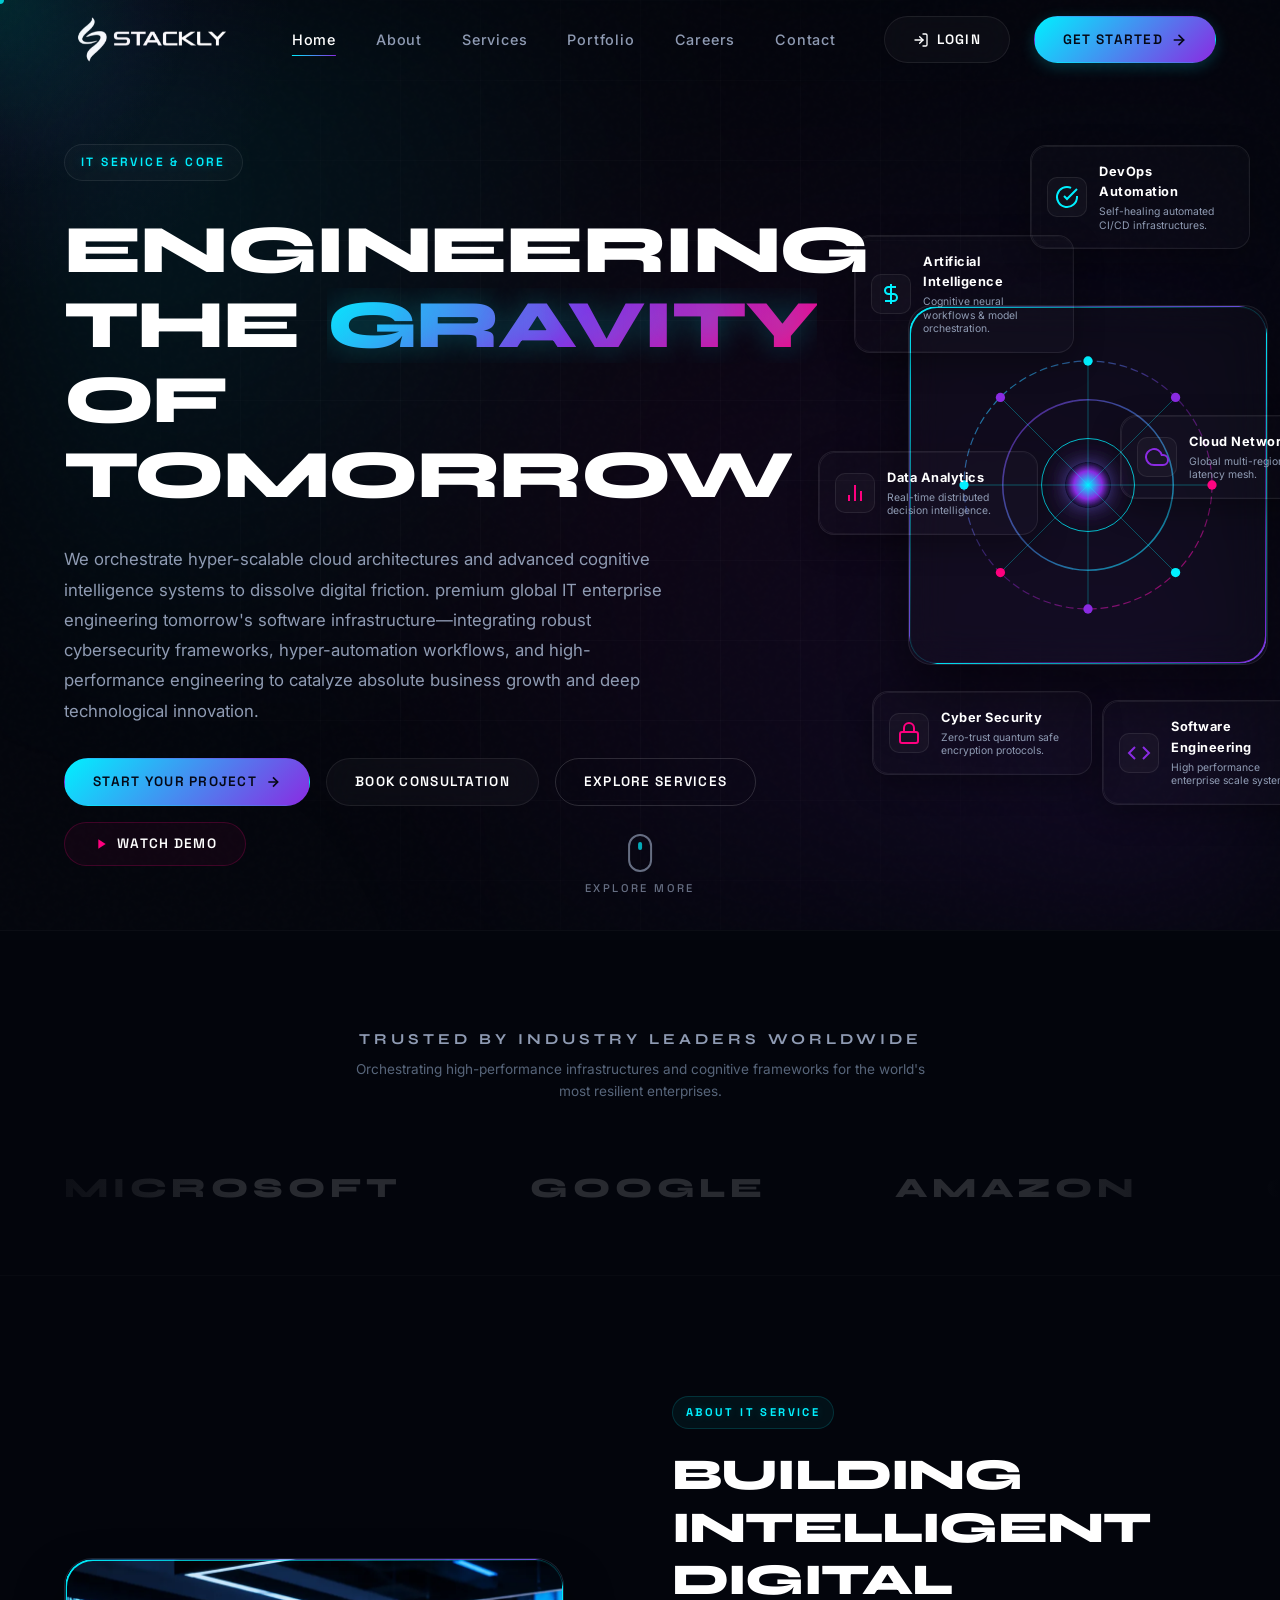
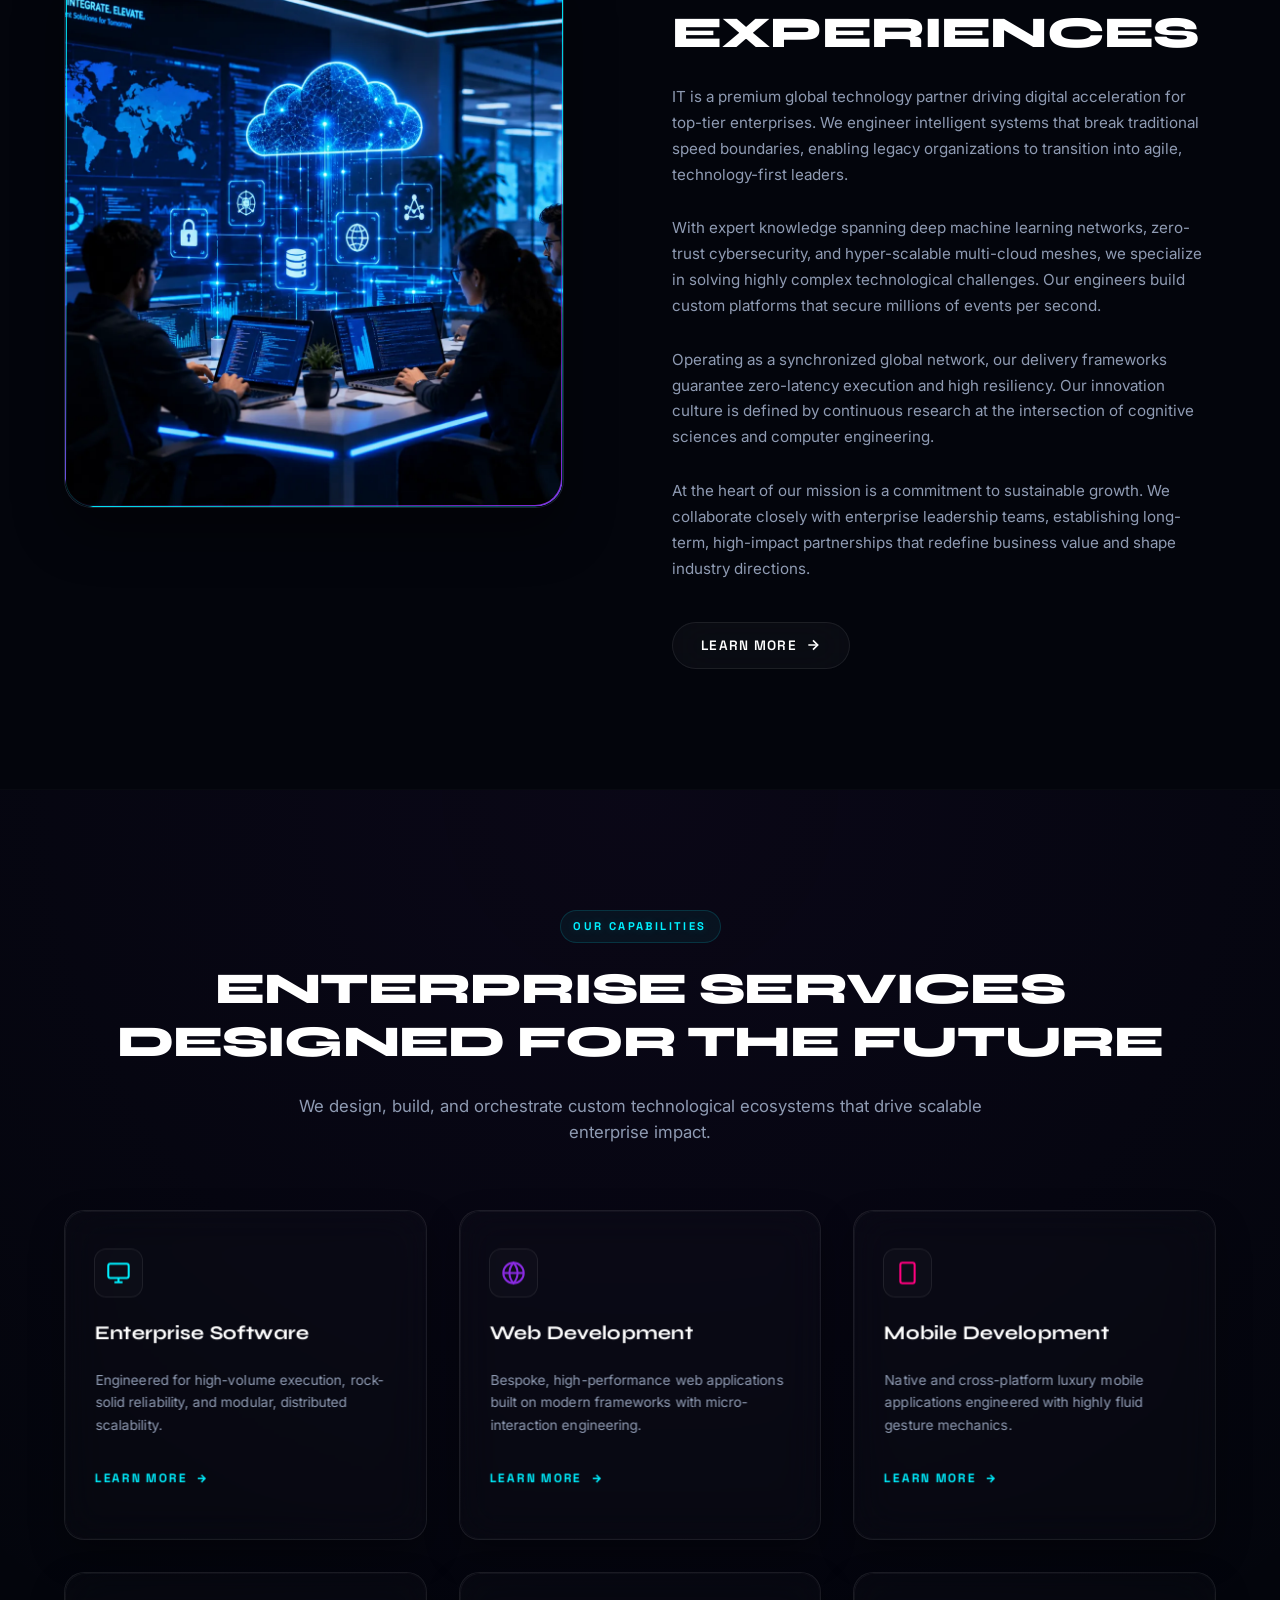
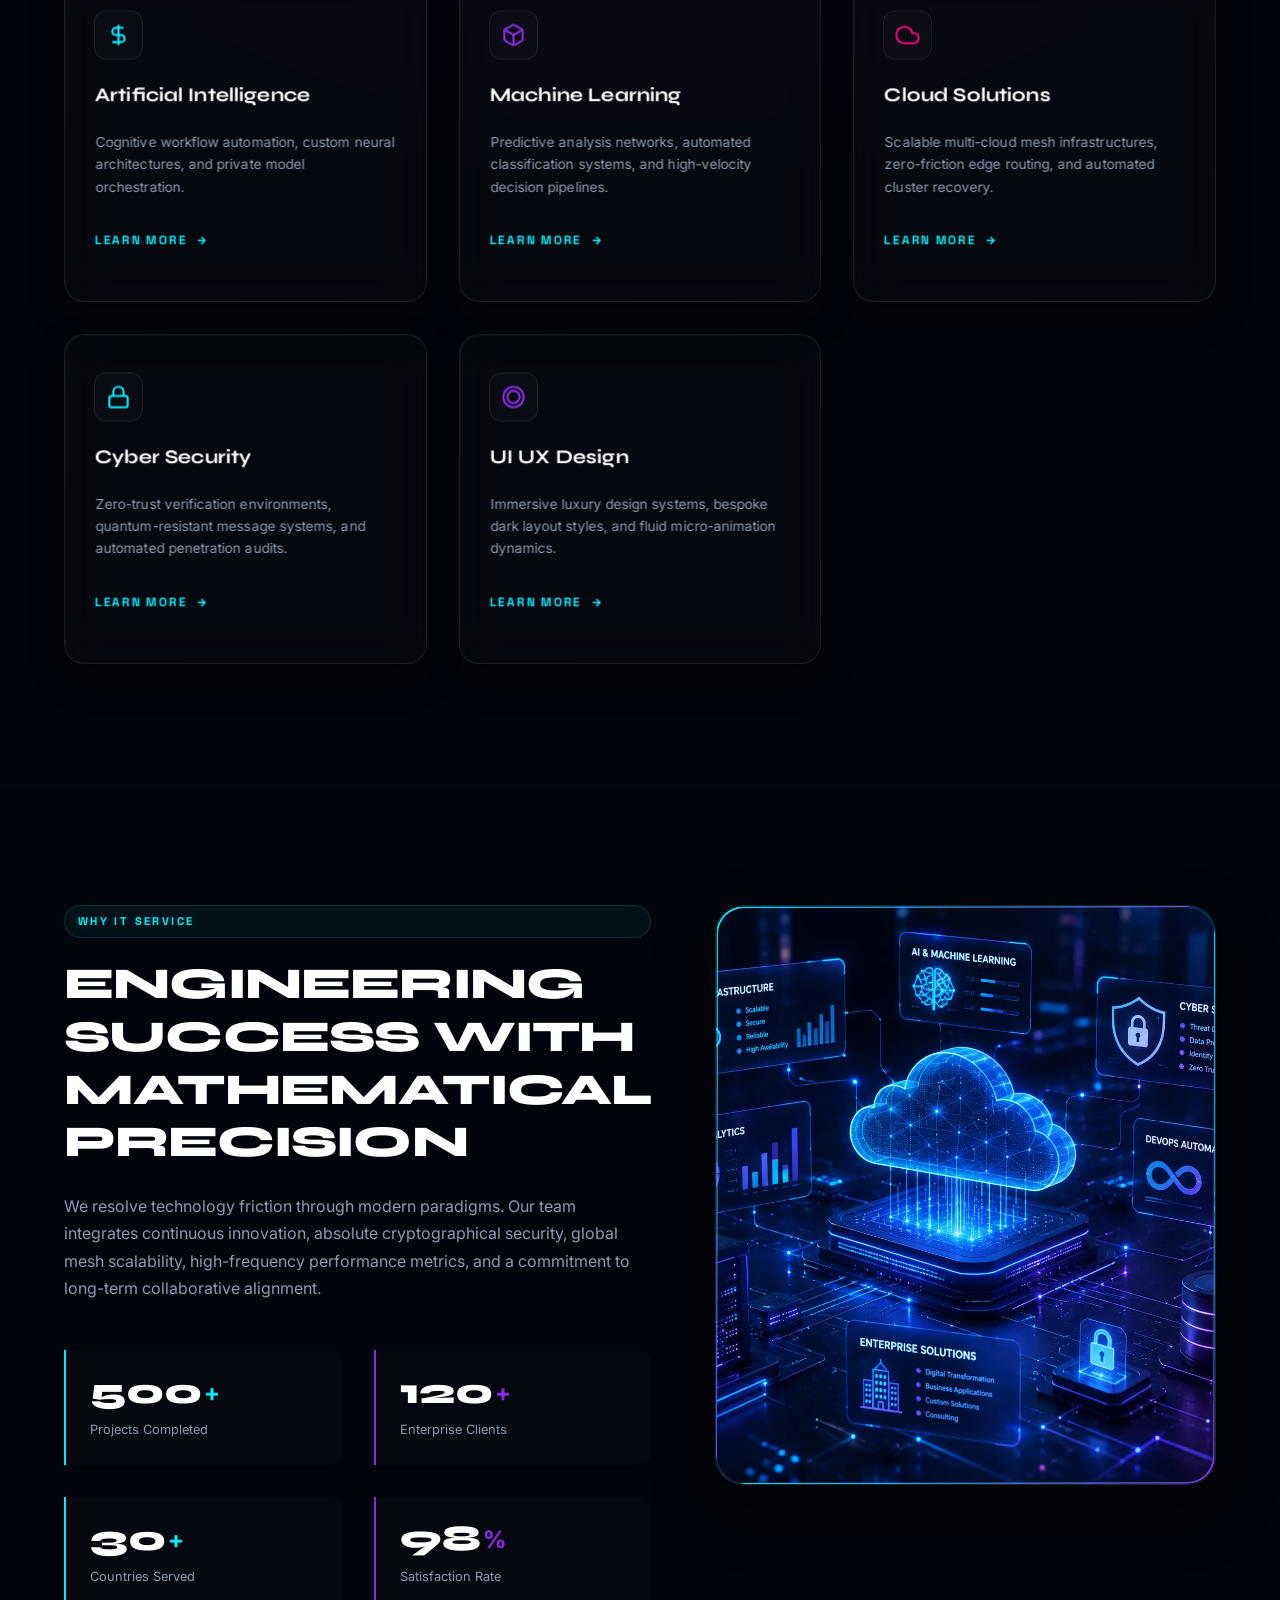
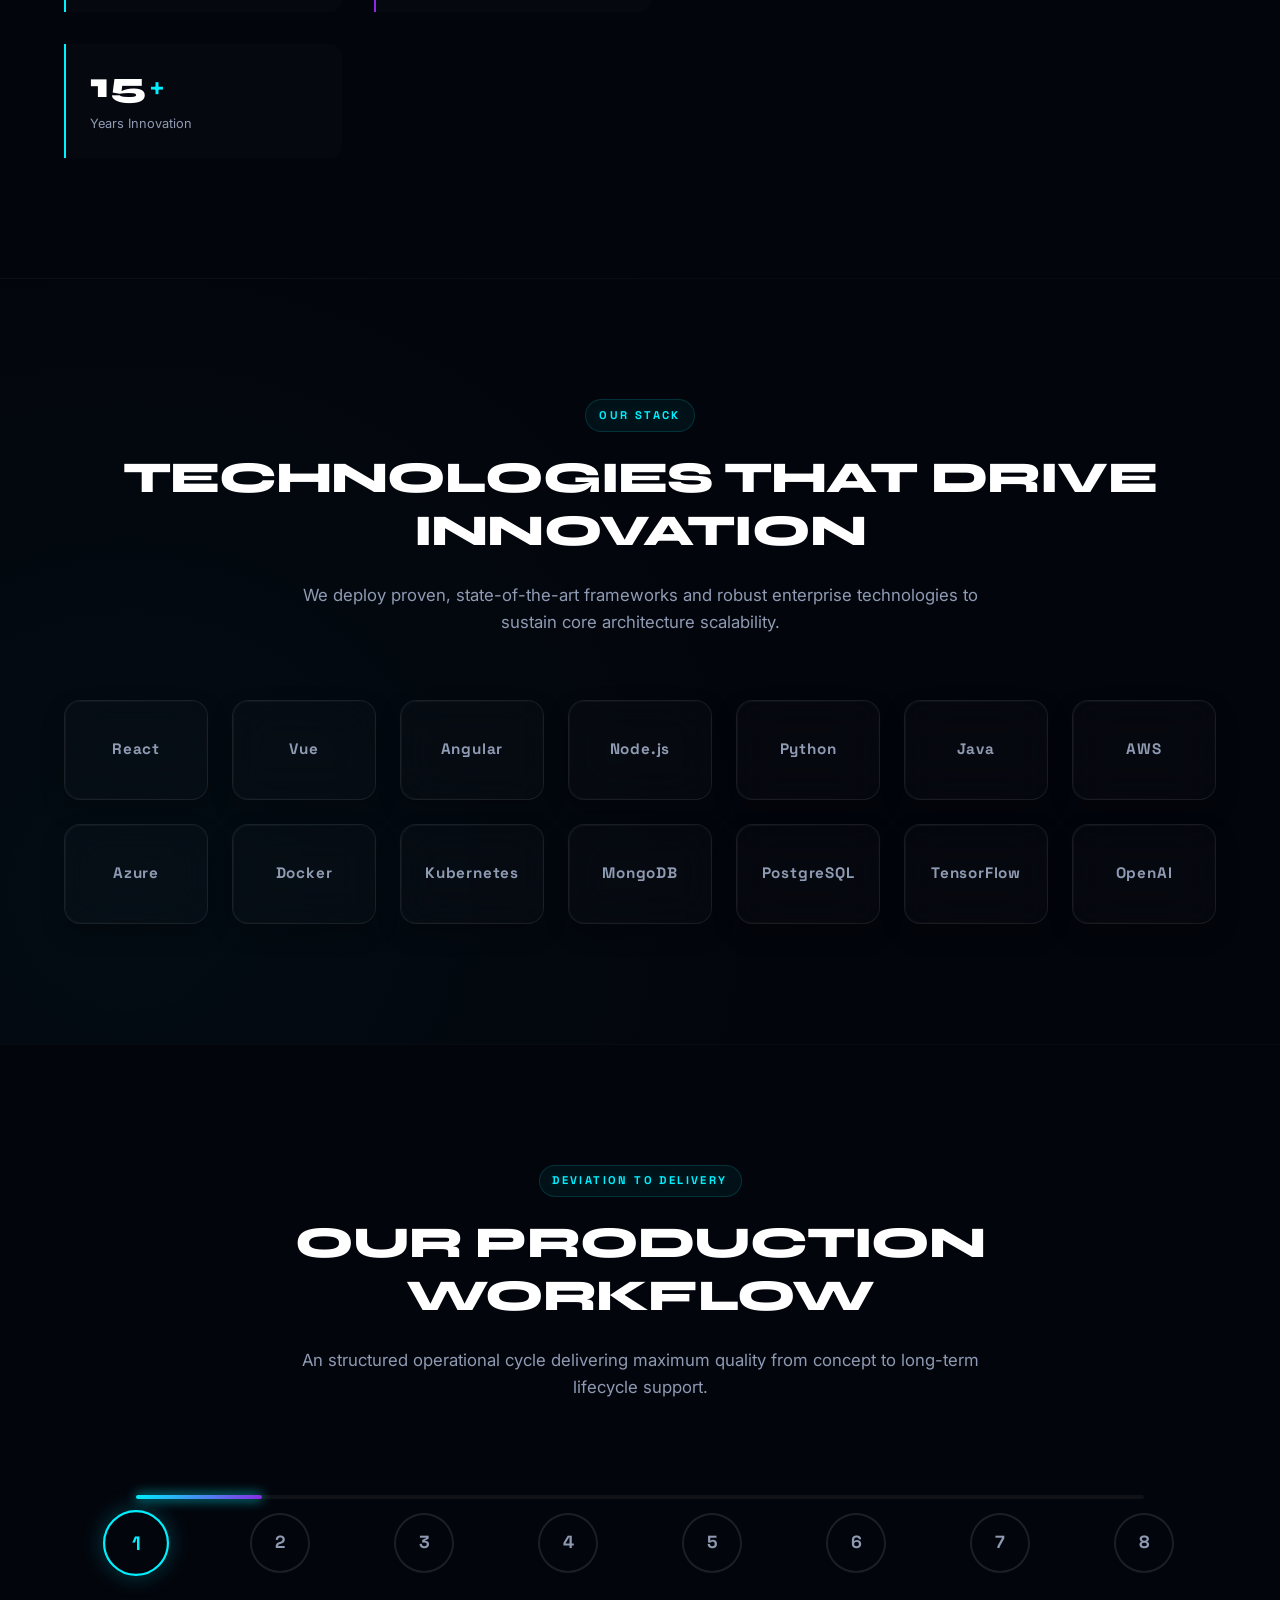
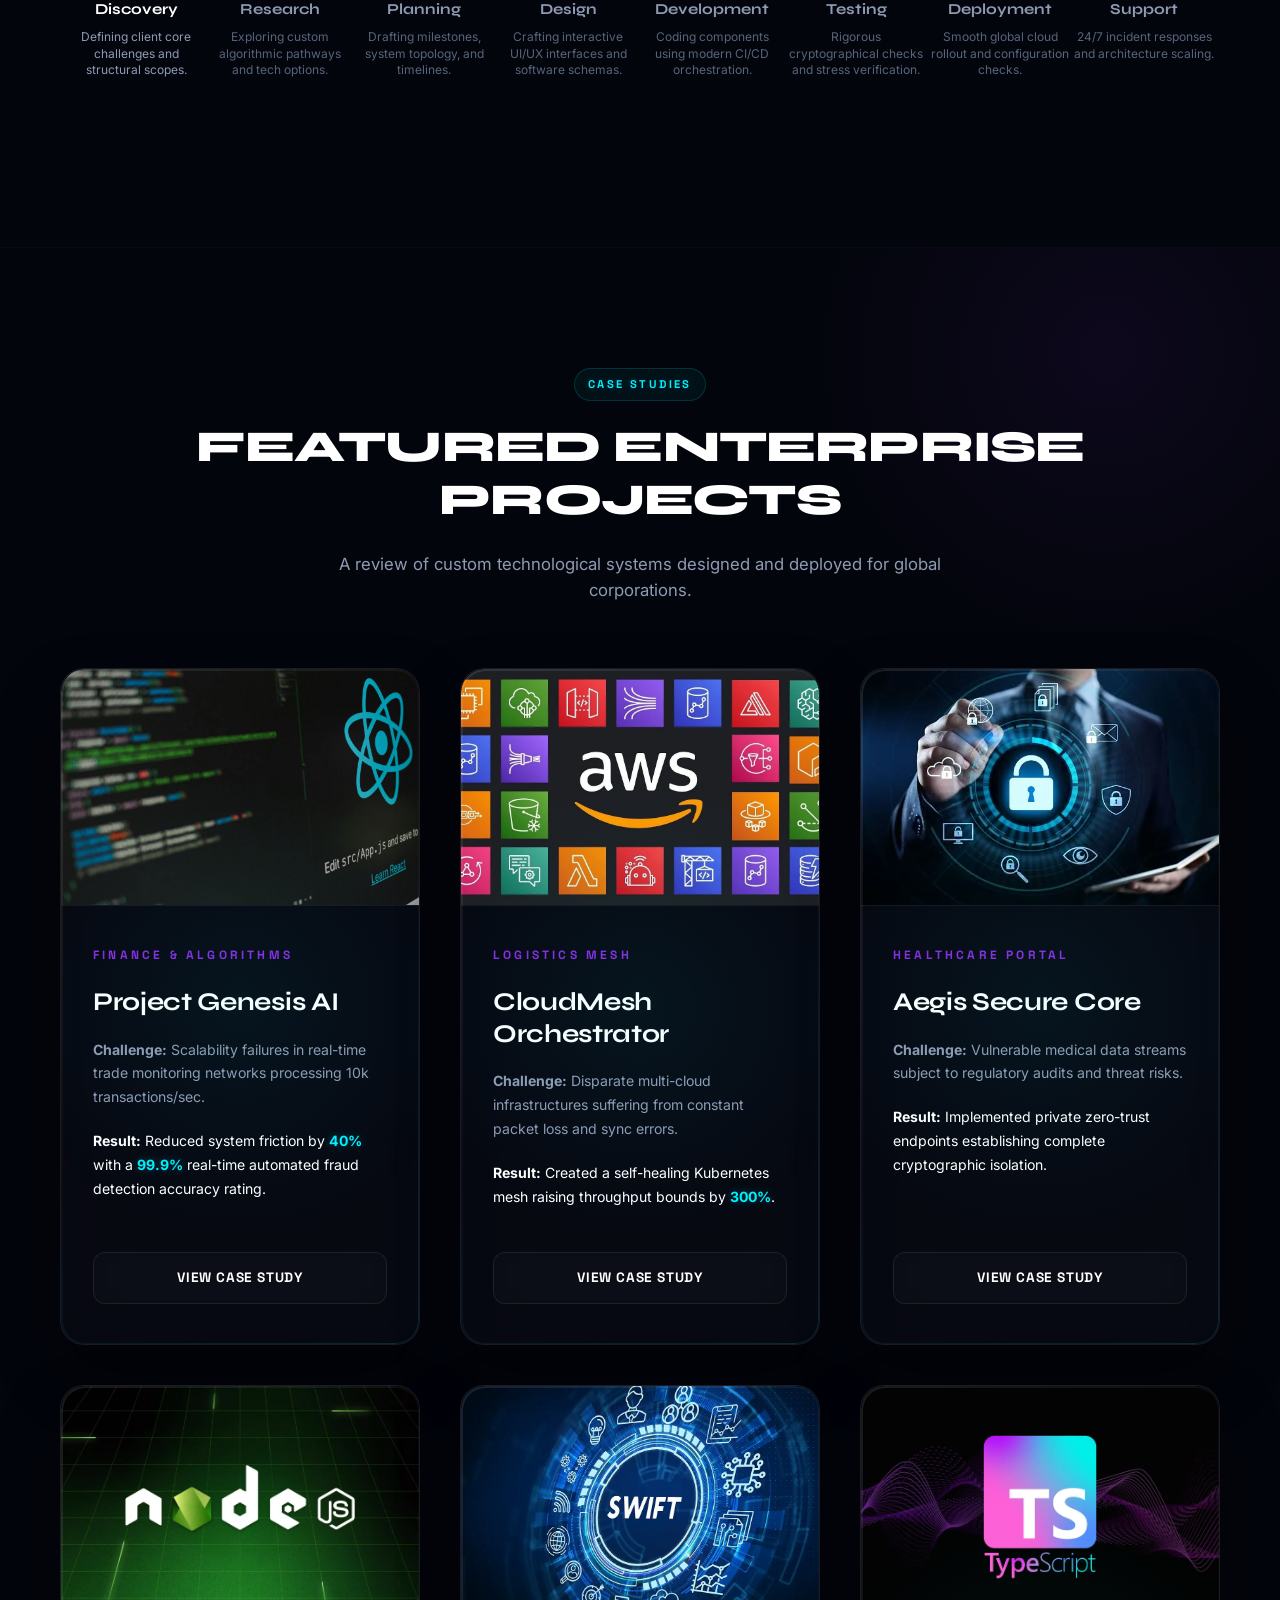
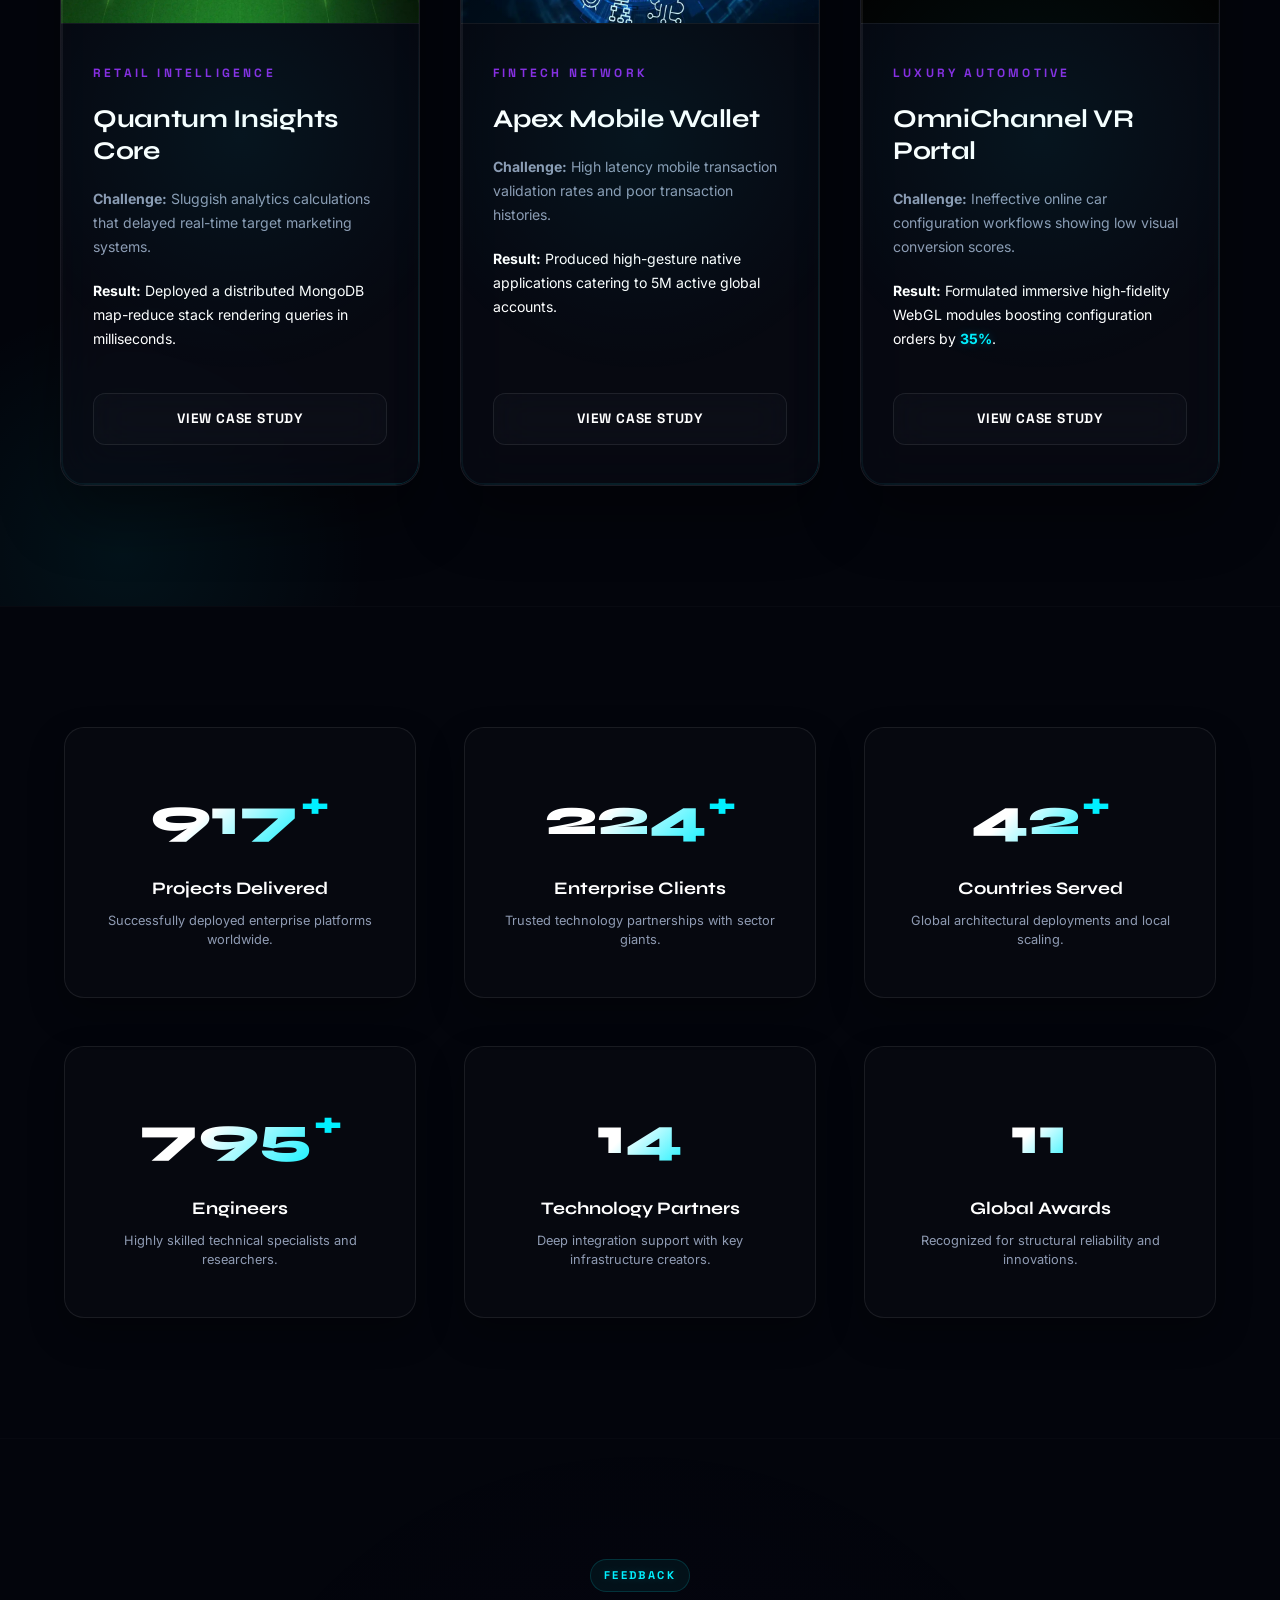
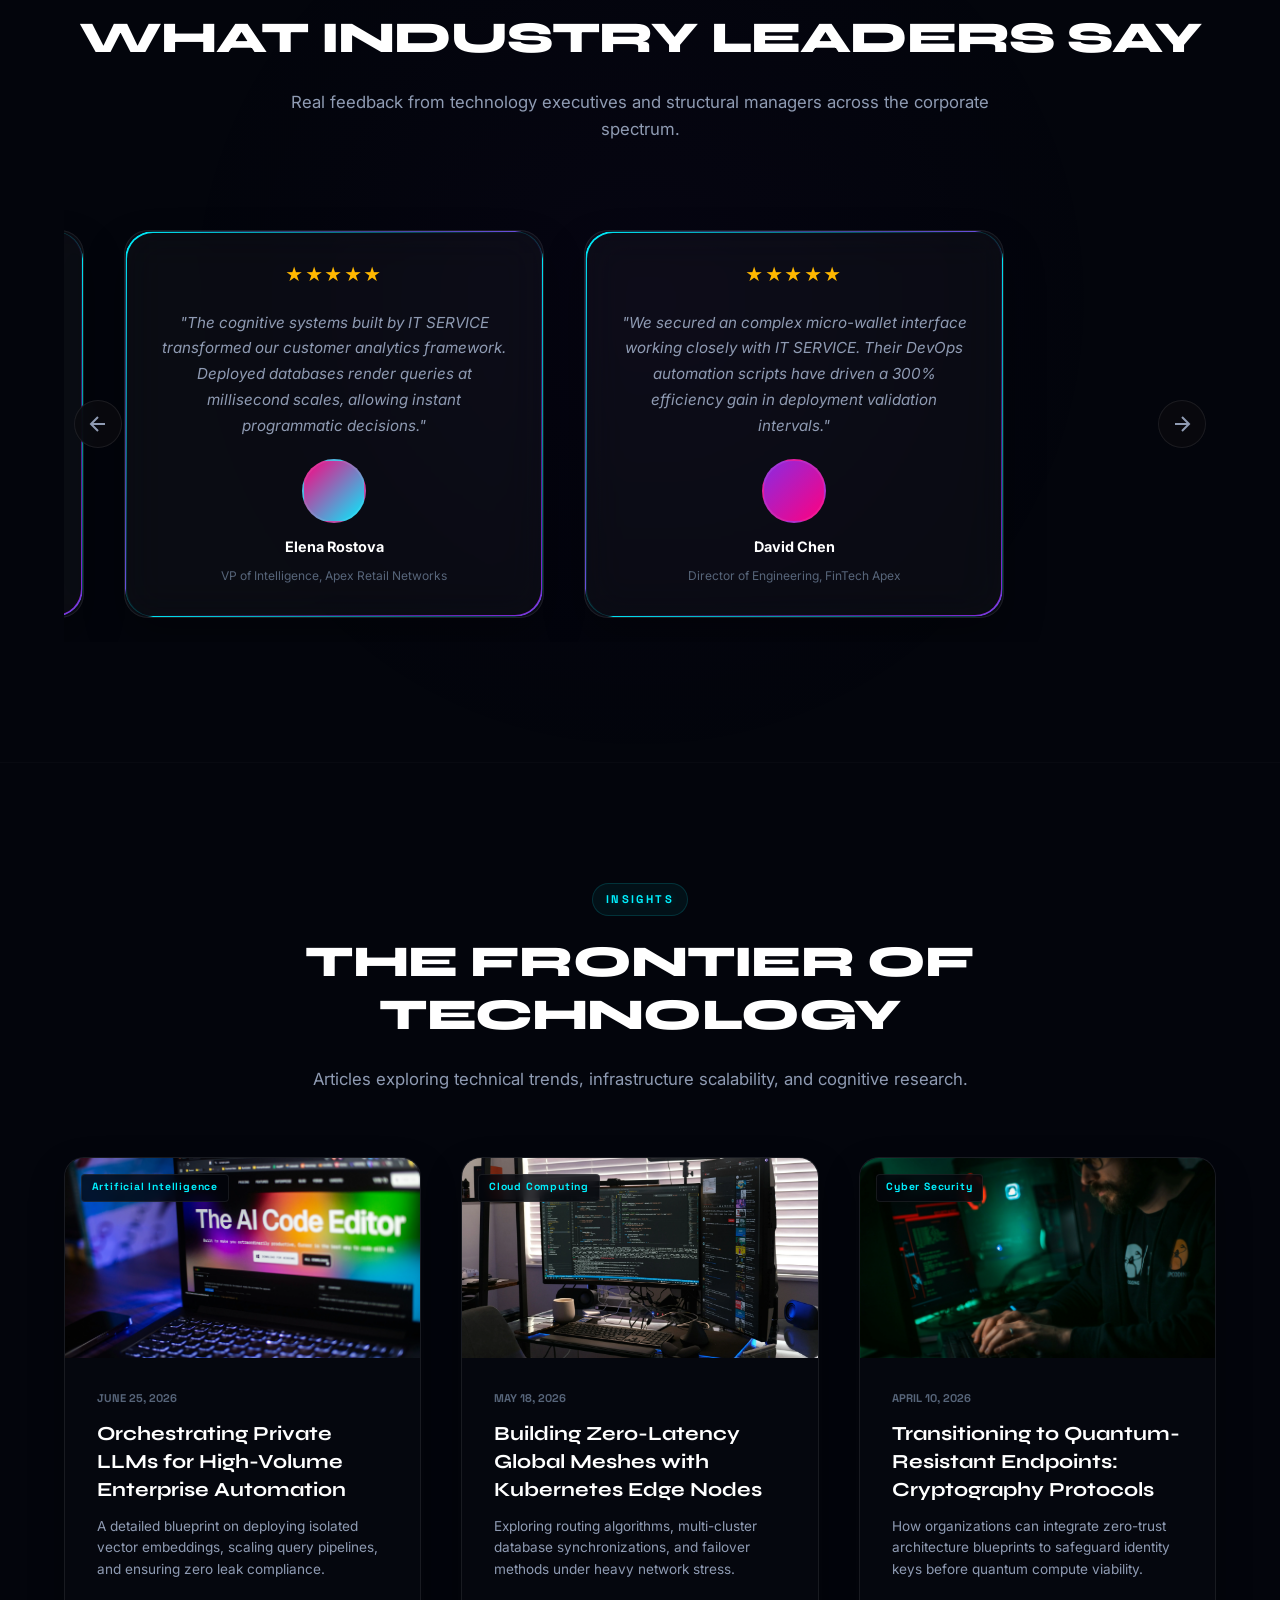
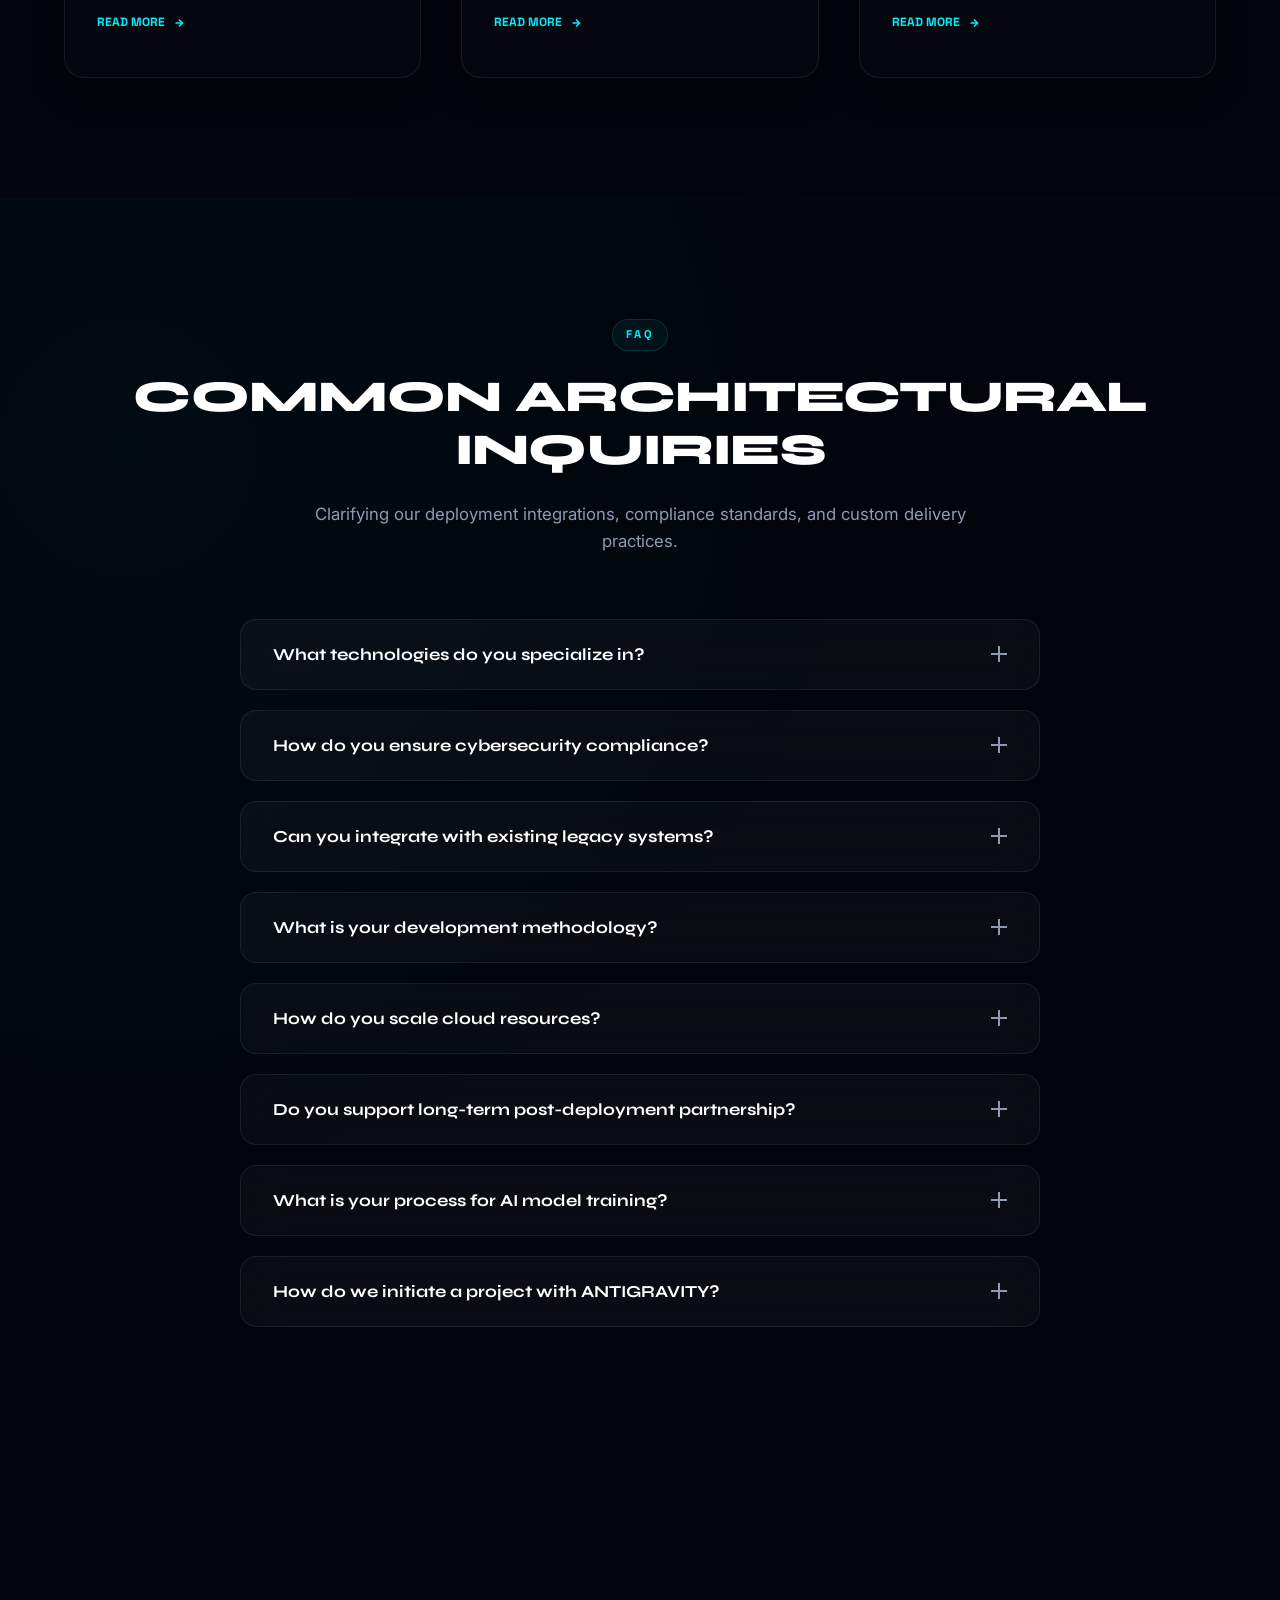
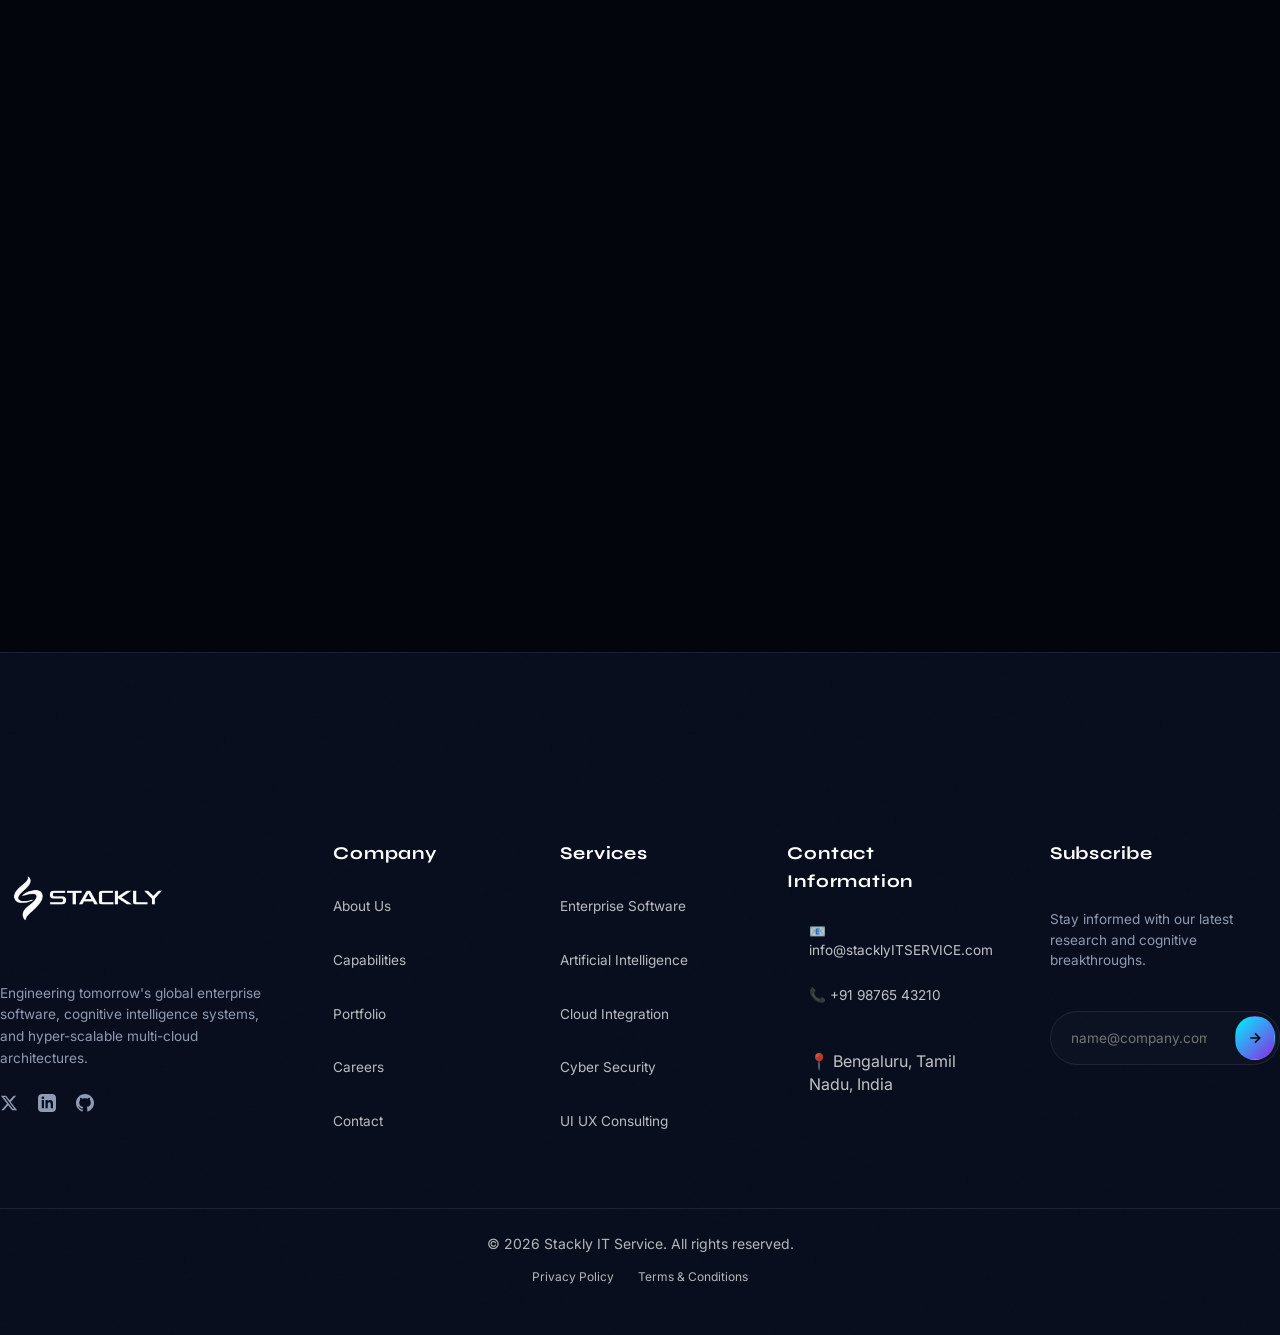
==== commit 607f9eed: "add" ====
--- a/index.html
+++ b/index.html
@@ -191,8 +191,19 @@
                 </a>
 
             </div>
-        </div>
-    </div>
+             
+             <!-- CONTACT INFO SECTION -->
+             <div class="mobile-contact-info">
+                 <span class="mobile-contact-title">Contact Information</span>
+                 <a href="tel:+919676778900" class="mobile-contact-link">
+                     <svg class="mobile-contact-icon" viewBox="0 0 24 24" fill="none" stroke="currentColor" stroke-width="2" stroke-linecap="round" stroke-linejoin="round">
+                         <path d="M22 16.92v3a2 2 0 0 1-2.18 2 19.79 19.79 0 0 1-8.63-3.07 19.5 19.5 0 0 1-6-6 19.79 19.79 0 0 1-3.07-8.67A2 2 0 0 1 4.11 2h3a2 2 0 0 1 2 1.72 12.84 12.84 0 0 0 .7 2.81 2 2 0 0 1-.45 2.11L8.09 9.91a16 16 0 0 0 6 6l1.27-1.27a2 2 0 0 1 2.11-.45 12.84 12.84 0 0 0 2.81.7A2 2 0 0 1 22 16.92z"></path>
+                     </svg>
+                     +91 96767 78900
+                 </a>
+             </div>
+         </div>
+     </div>
 
 
     <!-- HERO SECTION -->
@@ -1551,17 +1562,19 @@
                 <!-- LOGIN -->
                 <form id="loginBox" onsubmit="event.preventDefault(); loginUser();">
 
-                    <select id="loginRole">
+                    <select id="loginRole" class="form-input">
                         <option value="Client">Client</option>
                         <option value="Admin">Admin</option>
                     </select>
 
+                    <input type="email" id="loginEmail" class="form-input" placeholder="Email Address" required>
+
                     <div class="password-toggle-wrapper">
-                        <input type="password" id="loginPassword" placeholder="Password" class="form-input">
-                        <span class="password-toggle-btn" tabindex="0" aria-label="Toggle password visibility"
-                            role="button">
+                        <input type="password" id="loginPassword" class="form-input" placeholder="Password" required>
+
+                        <span class="password-toggle-btn">
                             <svg class="eye-icon" xmlns="http://www.w3.org/2000/svg" fill="none" viewBox="0 0 24 24"
-                                stroke-width="1.5" stroke="currentColor" width="20" height="20">
+                                stroke-width="1.5" stroke="currentColor">
                                 <path stroke-linecap="round" stroke-linejoin="round"
                                     d="M2.036 12.322a1.012 1.012 0 0 1 0-.639C3.423 7.51 7.36 4.5 12 4.5c4.638 0 8.573 3.007 9.963 7.178.07.207.07.431 0 .639C20.577 16.49 16.64 19.5 12 19.5c-4.638 0-8.573-3.007-9.963-7.178Z" />
                                 <path stroke-linecap="round" stroke-linejoin="round"
--- a/style.css
+++ b/style.css
@@ -8190,7 +8190,7 @@
         /* Spacing adjusted to prevent vertical scroll */
         display: flex !important;
         flex-direction: column !important;
-        justify-content: space-between !important;
+        justify-content: flex-start !important;
         /* Space header, nav, actions */
         align-items: stretch !important;
         gap: 1.25rem !important;
@@ -8200,6 +8200,8 @@
         /* Start completely offscreen to the right */
         transition: transform 0.35s ease-in-out !important;
         /* Slide in smoothly from right to left */
+        overflow-y: auto !important;
+        overflow-x: hidden !important;
     }
 
     @media (min-width: 768px) {
@@ -8262,12 +8264,14 @@
 
     .mobile-nav {
         width: 100% !important;
-        flex: 1 1 auto !important;
+        flex: 0 0 auto !important;
         display: flex !important;
         flex-direction: column !important;
-        justify-content: center !important;
+        justify-content: flex-start !important;
+        margin-top: 1.5rem !important;
+        margin-bottom: 1.5rem !important;
         min-height: 0 !important;
-        overflow: hidden !important;
+        overflow: visible !important;
     }
 
     .mobile-list {
@@ -8318,7 +8322,8 @@
         flex-direction: column !important;
         gap: 0.75rem !important;
         width: 100% !important;
-        margin-top: auto !important;
+        margin-top: 0 !important;
+        margin-bottom: 1.5rem !important;
         flex-shrink: 0 !important;
     }
 
@@ -9595,4 +9600,101 @@
     margin-top: 0;
     transform: translateY(-20px);
     /* adjust -10px to -40px based on look */
+}
+
+
+
+.form-input {
+    width: 100%;
+    height: 52px;
+    margin-bottom: 18px;
+    padding: 0 16px;
+    border: 1px solid rgba(255, 255, 255, .12);
+    border-radius: 12px;
+    background: #18243a;
+    color: #fff;
+    font-size: 15px;
+    outline: none;
+    box-sizing: border-box;
+}
+
+.form-input:focus {
+    border-color: #22d3ee;
+}
+
+.password-toggle-wrapper {
+    position: relative;
+    width: 100%;
+    margin-bottom: 8px;
+}
+
+.password-toggle-wrapper .form-input {
+    margin-bottom: 0;
+    padding-right: 50px;
+}
+
+.password-toggle-btn {
+    position: absolute;
+    right: 16px;
+    top: 50%;
+    transform: translateY(-50%);
+    cursor: pointer;
+    color: #aab2c8;
+    display: flex;
+    align-items: center;
+    justify-content: center;
+}
+
+.eye-icon {
+    width: 20px;
+    height: 20px;
+}
+
+/* Mobile Sidebar Contact Info */
+@media (max-width: 991px) {
+    .mobile-contact-info {
+        margin-top: auto !important;
+        padding-top: 1.5rem !important;
+        border-top: 1px solid var(--glass-border) !important;
+        display: flex !important;
+        flex-direction: column !important;
+        gap: 0.5rem !important;
+        width: 100% !important;
+        align-items: center !important;
+        flex-shrink: 0 !important;
+        box-sizing: border-box !important;
+    }
+    .mobile-contact-title {
+        font-family: var(--font-heading) !important;
+        font-size: 0.8rem !important;
+        font-weight: 700 !important;
+        color: var(--text-secondary) !important;
+        letter-spacing: 0.05rem !important;
+        text-transform: uppercase !important;
+    }
+    .mobile-contact-link {
+        display: inline-flex !important;
+        align-items: center !important;
+        gap: 0.5rem !important;
+        color: var(--text-primary) !important;
+        font-family: var(--font-body) !important;
+        font-size: 1rem !important;
+        font-weight: 500 !important;
+        text-decoration: none !important;
+        transition: var(--transition-fast) !important;
+    }
+    .mobile-contact-link:hover {
+        color: var(--clr-cyan) !important;
+        text-shadow: 0 0 8px rgba(0, 240, 255, 0.5) !important;
+    }
+    .mobile-contact-icon {
+        width: 16px !important;
+        height: 16px !important;
+        stroke: currentColor !important;
+        fill: none !important;
+        stroke-width: 2 !important;
+        stroke-linecap: round !important;
+        stroke-linejoin: round !important;
+        flex-shrink: 0 !important;
+    }
 }
